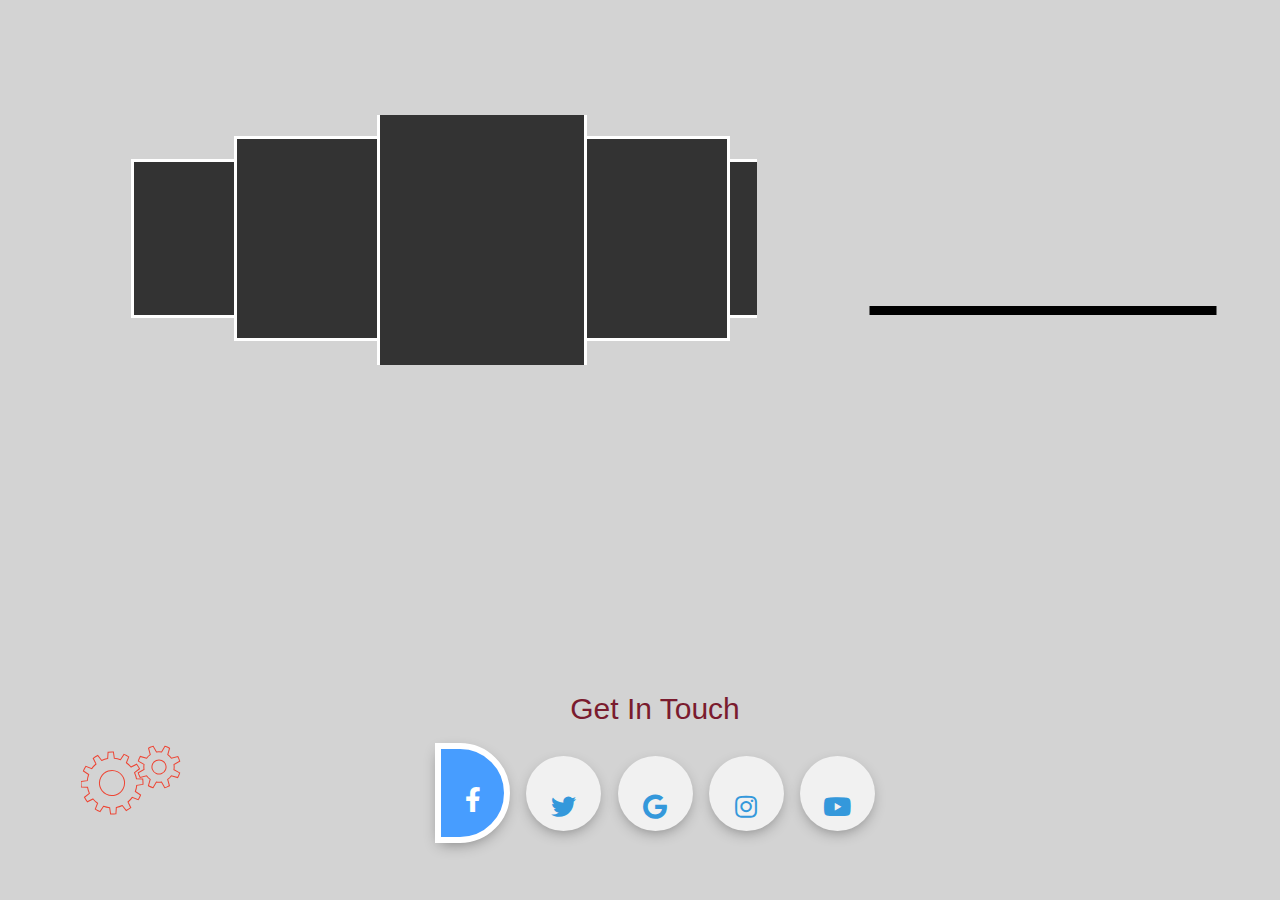
==== Index.html @ a36d9f44 "5dtc" ====
<!DOCTYPE html>
<html lang="en">

<head>
  <!-- Required meta tags -->
  <meta charset="utf-8">
  <meta http-equiv="X-UA-Compatible" content="IE=edge">
  <meta name="viewport" content="width=device-width, initial-scale=1, shrink-to-fit=no">

  <!-- Bootstrap CSS -->
  <link rel="stylesheet" href="assets/bootstrap/css/bootstrap.css">

  <!-- Custom CSS -->
  <link href="assets/style.css" rel="stylesheet" type="text/css">
  <link rel="stylesheet" href="assets/css/style.css">
  <link rel="stylesheet" href="https://www.w3schools.com/w3css/4/w3.css">

  <!-- FontAwesome CSS -->

  <link rel="stylesheet" href="https://cdnjs.cloudflare.com/ajax/libs/font-awesome/5.15.2/css/all.min.css">


  <link href="https://fonts.googleapis.com/css?family=Roboto+Condensed:300,300i,400,400i,700i" rel="stylesheet">
 

  <title>5TH Dimension Technologies</title>



</head>

<body class="container-fluid">

  <link href="https://fonts.googleapis.com/css?family=Open+Sans" rel="stylesheet">
  <div class="row no-gutters">
    <div class="col-12 col-sm-6 col-md-8">
      

      <div class="slide hi-slide">
        <div class="hi-prev "></div>
        <div class="hi-next "></div>
        <ul>
          <li></li> 
          <li></li> 
          <li></li> 
          <li></li> 
          <li></li> 
          <li></li> 
          <li></li>
          <li></li>
          <li></li>
        </ul>
      </div>
      </div>
      <div class="col-6 col-md-4"></div>
    </div>
    <div class="animated-title">
      <div class="text-top">
        <div>

          <span>SomeThing About</span>
        </div>
      </div>
      <div class="text-bottom">
        <div>5th Dimension </div>
      </div>
    </div>

    <div class="row">

    </div>
    <div class="middle">

      <div class="warning-content">

        <svg version="1.1" xmlns="http://www.w3.org/2000/svg" xmlns:xlink="http://www.w3.org/1999/xlink" x="0px" y="0px"
          width="100.001px" height="70px" viewBox="0 0 100 68">
          <g id="large">
            <g>
              <path
                d="M55.777,38.473l6.221-1.133c0.017-1.791-0.123-3.573-0.41-5.324l-6.321-0.19c-0.438-2.053-1.135-4.048-2.076-5.931
              l4.82-4.094c-0.868-1.552-1.874-3.028-3.005-4.417l-5.569,2.999c-1.385-1.54-2.98-2.921-4.771-4.099l2.124-5.954
              c-0.759-0.452-1.543-0.878-2.357-1.269c-0.811-0.39-1.625-0.732-2.449-1.046l-3.325,5.381c-2.038-0.665-4.113-1.052-6.183-1.174
              L31.34,6.002c-1.792-0.02-3.571,0.119-5.32,0.406l-0.191,6.32c-2.056,0.439-4.051,1.137-5.936,2.08l-4.097-4.82
              c-1.546,0.872-3.022,1.875-4.407,3.006l2.996,5.566c-1.54,1.384-2.925,2.985-4.104,4.778c-2.16-0.771-4.196-1.498-5.953-2.127
              c-0.449,0.765-0.875,1.544-1.265,2.354c-0.39,0.811-0.733,1.63-1.049,2.457c1.587,0.981,3.424,2.119,5.377,3.325
              c-0.662,2.037-1.049,4.117-1.172,6.186l-6.218,1.136c-0.021,1.789,0.12,3.566,0.407,5.321l6.32,0.188
              c0.442,2.06,1.143,4.057,2.082,5.937l-4.818,4.095c0.872,1.549,1.873,3.026,3.009,4.412l5.563-2.998
              c1.392,1.54,2.989,2.92,4.777,4.099l-2.121,5.954c0.756,0.446,1.538,0.871,2.348,1.258c0.813,0.394,1.633,0.739,2.462,1.05
              l3.326-5.375c2.033,0.662,4.109,1.05,6.175,1.17l1.137,6.221c1.791,0.019,3.569-0.123,5.323-0.407l0.194-6.324
              c2.053-0.438,4.045-1.136,5.927-2.079l4.093,4.817c1.55-0.865,3.026-1.87,4.414-2.999l-2.995-5.572
              c1.537-1.385,2.914-2.98,4.093-4.772l5.953,2.127c0.448-0.761,0.878-1.545,1.268-2.356c0.388-0.808,0.729-1.631,1.047-2.458
              l-5.378-3.324C55.268,42.615,55.655,40.542,55.777,38.473z M42.302,42.435c-3.002,6.243-10.495,8.872-16.737,5.866
              c-6.244-2.999-8.872-10.493-5.867-16.736c3.002-6.244,10.495-8.873,16.736-5.869C42.676,28.698,45.306,36.19,42.302,42.435z"
                fill="none" stroke="#E43" />
              <animateTransform attributeName="transform" begin="0s" dur="3s" type="rotate" from="0 31 37"
                to="360 31 37" repeatCount="indefinite" </animateTransform>
            </g>
            <g id="small">
              <path d="M93.068,19.253L99,16.31c-0.371-1.651-0.934-3.257-1.679-4.776l-6.472,1.404c-0.902-1.436-2.051-2.735-3.42-3.819
              l2.115-6.273c-0.706-0.448-1.443-0.867-2.213-1.238c-0.774-0.371-1.559-0.685-2.351-0.958l-3.584,5.567
              c-1.701-0.39-3.432-0.479-5.118-0.284L73.335,0c-1.652,0.367-3.256,0.931-4.776,1.672l1.404,6.47
              c-1.439,0.899-2.744,2.047-3.835,3.419c-2.208-0.746-4.38-1.476-6.273-2.114c-0.451,0.71-0.874,1.448-1.244,2.229
              c-0.371,0.764-0.68,1.541-0.954,2.329c1.681,1.078,3.612,2.323,5.569,3.579c-0.399,1.711-0.486,3.449-0.291,5.145
              c-2.086,1.034-4.143,2.055-5.936,2.945c0.368,1.648,0.929,3.25,1.67,4.769c1.954-0.426,4.193-0.912,6.468-1.405
              c0.906,1.449,2.06,2.758,3.442,3.853l-2.117,6.27c0.708,0.449,1.439,0.865,2.218,1.236c0.767,0.371,1.551,0.685,2.338,0.96
              c1.081-1.68,2.319-3.612,3.583-5.574c1.714,0.401,3.457,0.484,5.156,0.288L82.695,42c1.651-0.371,3.252-0.931,4.773-1.676
              c-0.425-1.952-0.912-4.194-1.404-6.473c1.439-0.902,2.744-2.057,3.835-3.436l6.273,2.11c0.444-0.7,0.856-1.43,1.225-2.197
              c0.372-0.777,0.691-1.569,0.963-2.361l-5.568-3.586C93.181,22.677,93.269,20.939,93.068,19.253z M84.365,24.062
              c-1.693,3.513-5.908,4.991-9.418,3.302c-3.513-1.689-4.99-5.906-3.301-9.419c1.688-3.513,5.906-4.991,9.417-3.302
              C84.573,16.331,86.05,20.549,84.365,24.062z" fill="none" stroke="#E43" />
              <animateTransform attributeName="transform" begin="0s" dur="2s" type="rotate" from="0 78 21"
                to="-360 78 21" repeatCount="indefinite" </animateTransform>
            </g>
        </svg>

      </div>

      <h2>Get In Touch</h2>
      <a class="btn facebook" href="#">
        <i class="fab fa-facebook-f" ></i>
      </a>
      <a class="btn twitter" href="#">
        <i class="fab fa-twitter"></i>
      </a>
      <a class="btn google" href="#">
        <i class="fab fa-google"></i>
      </a>
      <a class="btn instagram" href="#">
        <i class="fab fa-instagram"></i>
      </a>
      <a class="btn youtube" href="#">
        <i class="fab fa-youtube"></i>
      </a>

    </div>


    <script src="https://code.jquery.com/jquery-1.12.4.min.js"></script>
    <script type="text/javascript" src="./assets/js/jquery.hislide.js"></script>
    <script>
      $('.slide').hiSlide();
    </script>

</body>

</html>
---- assets/style.css ----
@import url(https://fonts.googleapis.com/css?family=Roboto:400,100,300,500,700);

@import url('https://fonts.googleapis.com/css?family=Roboto:700');
body{
  background-color:lightgrey;
}
.slide {
   
    display: flex;
    justify-content: space-around;
    align-items: center;
    flex-wrap: unset;
    height: 70vh;
    font-family: "Open Sans";
    overflow:auto;
   
  }

  .col-6 col-md-4{
    background-color: lightsteelblue;
  }

  h1{
    font-weight:100;
    font-size:20pt;
    color:#E43;
  }
  
  p{font-weight:200;}

  .warning-content {
    position:absolute;
    margin-top:5%;
    width:13%;
    height:100px;
    text-align:end;
    margin-right:170%;
    
    
  }

  h2{
    color: rgb(122, 27, 46) ; 
    font-family:sans-serif;
    font-weight: bolder;
  }
  .middle {
    position: absolute;
    top: 85%;
    transform: translateY(-50%);
    width: 100%;
    text-align: center;
  }
 
  
  .btn {
    display: inline-block;
    width: 75px;
    height: 75px;
    background-color: #f1f1f1;
    margin: 6px;
    border-radius: 50%;
    box-shadow: 0 5px 15px -5px #00000070;
    color: #3498db;
    overflow: hidden;
    position: relative;
  }
  
  .btn i {
    line-height: 90px;
    font-size: 25px;
    transition: 0.2 linear;
    border-radius: 50%;
    
  }
  .btn:hover i {
    transform: scale(1.3);
    color: #f1f1f1;
  }
  .btn::before{
  content: "";
  position: absolute;
  width: 120%;
  height: 120%;
  background-color: #3498db;
  transform: rotate(45deg);
  left: -110%;
  top: 90%;
  }
  .btn:hover::before{
    animation: aaa 0.7s 1;
    top: -10%;
    left: -10%;
  }
  .youtube:hover::before{
    background: red;
  }
  .facebook:hover::before{
    background: #3b5999;
  }
  .instagram:hover::before{
    background: #e4405f;
  }
  .google:hover::before {
    background: #dd4b39;
  }
  
  @keyframes aaa {
    0%{
      left: -110%;
      top: 90%;
    }
    50%{
      left: 10%;
      top: -30%
    }
    100%{
      top: -10%;
      left: -10%;
    }
  }

  

  /* <------------------text css--------------------------> */


  .main-heading-wrapper {
    position: relative;
    margin-top: 76px;
    margin-bottom: 76px;
  }


 
@keyframes showTopText {
  0% { transform: translate3d(0, 100%, 0); }
  40%, 60% { transform: translate3d(0, 50%, 0); }
  100% { transform: translate3d(0, 0, 0); }
}
@keyframes showBottomText {
  0% { transform: translate3d(0, -100%, 0); }
  100% { transform: translate3d(0, 0, 0); }
}
.animated-title {
  color: #222;
  font-family: Roboto, Arial, sans-serif;
  height: 50vmin;
  left: 95%;
  position: absolute;
  top: 35%;
  transform: translate(-50%, -50%);
  width: 77vmin;
  
  
}
.animated-title > div {
  height: 50%;
  overflow: hidden;
  position: absolute;
  width: 50%;
  font-size:1px;
}
.animated-title > div div {
  font-size: 8vmin;
  padding: 1vmin 0;
  position: absolute;
}
.animated-title > div div span {
  display: block;
}
.animated-title > div.text-top {
  border-bottom: 1vmin solid #000;
  top: 0;
}
.animated-title > div.text-top div {
  animation: showTopText 1s;
  animation-delay: 0.5s;
  animation-fill-mode: forwards;
  bottom: 0;
  transform: translate(0, 100%);
}
.animated-title > div.text-top div span:first-child {
  color: #767676;
}
.animated-title > div.text-bottom {
  bottom: 0;
}
.animated-title > div.text-bottom div {
  animation: showBottomText 0.5s;
  animation-delay: 1.75s;
  animation-fill-mode: forwards;
  top: 0;
  transform: translate(0, -100%);
}

/* <------------------------------------card css---------------------------> */


.hi-slide {
  position: relative;
  width: 650px;
  height: 250px;
  margin: 115px auto 0;
  overflow: hidden;
}

.hi-slide .hi-next,
.hi-slide .hi-prev {
  position: absolute;
  top: 50%;
  width: 40px;
  height: 40px;
  margin-top: -20px;
  border-radius: 50px;
  line-height: 40px;
  text-align: center;
  cursor: pointer;
  background-color: #fff;
  color: black;
  transition: all 0.6s;
  font-size: 20px;
  font-weight: bold;
}

.hi-slide .hi-next:hover,
.hi-slide .hi-prev:hover {
  opacity: 1;
  background-color: #fff;
}

.hi-slide .hi-prev {
  left: -60px;
}

.hi-slide .hi-prev::before {
  content: '<';
}

.hi-slide .hi-next {
  right: -60px;
}

.hi-slide .hi-next::before {
  content: '>';
}

.hi-slide>ul {
  list-style: none;
  position: relative;
  width: 700px;
  height: 292px;
  margin: 0;
  padding: 0;
}


.hi-slide>ul>li {
  overflow: hidden;
  position: absolute;
  z-index: 0;
  left: 377px;
  top: 146px;
  width: 0;
  height: 0;
  margin: 0;
  padding: 0;
  border: 3px solid #fff;
  background-color: #333;
  cursor: pointer;
}

.hi-slide>ul>li>img {
  width: 100%;
  height: 100%;
  background-position: center;
}
---- assets/css/style.css ----
@charset "utf-8";
@import url('https://fonts.googleapis.com/css?family=Source+Sans+Pro');

*{
	margin: 0px;
	padding: 0px;
}
@font-face{
	font-family: "cavir";
	src: url("../fonts/CaviarDreams.ttf");
}
@font-face{
	font-family: "baloo";
	src: url("../fonts/BalooTammudu-Regular.ttf");
}
@font-face{
	font-family: "balooda";
	src: url("../fonts/BalooDa-Regular.ttf");
}
@font-face{
	font-family: "joyce";
	src: url("../fonts/Joyce-Regular.ttf");
}
/*  button animation */
.blob {
	
	border-radius: 50%;
	box-shadow: 0 0 0 0 rgb(245, 243, 243);
	
	height: 20px;
	width: 20px;
	transform: scale(1);
	animation: pulse-black 2s infinite;
  }
  
  @keyframes pulse-black {
	0% {
	  transform: scale(0.95);
	  box-shadow: 0 0 0 0 rgba(243, 241, 241, 0.7);
	}
	
	70% {
	  transform: scale(1);
	  box-shadow: 0 0 0 10px rgba(0, 0, 0, 0);
	}
	
	100% {
	  transform: scale(0.95);
	  box-shadow: 0 0 0 0 rgba(0, 0, 0, 0);
	}
  }
  
  .blob.white {
	background: none;
	box-shadow: 0 0 0 0 rgba(255, 255, 255, 1);
	animation: pulse-white 2s infinite;
  }
  
  @keyframes pulse-white {
	0% {
	  transform: scale(0.95);
	  box-shadow: 0 0 0 0 rgba(255, 255, 255, 0.7);
	}
	
	70% {
	  transform: scale(1);
	  box-shadow: 0 0 0 10px rgba(255, 255, 255, 0);
	}
	
	100% {
	  transform: scale(0.95);
	  box-shadow: 0 0 0 0 rgba(255, 255, 255, 0);
	}
  }
/*
  #myvideo{
	position: relative;
	
	width: 100%;
	object-fit: contain;
	background-position: center;
	background-repeat: no-repeat;
	background-size: cover;
}

.video_page {
	position: absolute;
	top: 0px;
	right: 0px;
	height: 30%;
}
*/

/*outside*/


.video-container {
	position: absolute;
	top: 0;
	bottom: 0;
	width: 100%;
	height: 100%; 
	overflow: hidden;
  }
  .video-container video {
	/* Make video to at least 100% wide and tall */
	min-width: 100%; 
	min-height: 100%; 
  
	/* Setting width & height to auto prevents the browser from stretching or squishing the video */
	width: auto;
	height: auto;
  
	/* Center the video */
	position: absolute;
	top: 50%;
	left: 50%;
	transform: translate(-50%,-50%);
  }





  
body, html {
	height: 100%;
	margin: 0;
  }
  .mbl_icon{
	  display: none;
  }
  .bg {
	/* The image used */
	background-image: url("../images/background/index_bg.png");
  
	height: 100%; 
	position: relative;
	background-position: center;
	background-repeat: no-repeat;
	background-size: cover;
  }
 /*bottom */
 .hide_expand{
	width: 440px;
	height: 25px;
	background-color: #FAFAFA;
	border-radius: 12px;
	position: fixed;
	bottom: 0;
	top: 97%;
	left: 50%;
	/*margin-top: -0;*/ /* Negative half of height. */
	margin-left: -220px; /* Negative half of width. */
}
.bottm_txt:hover{
	text-decoration: none;
}
a:hover{
	text-decoration: none;
}
.hide_expand h5{
	text-align: center;
	text-transform: capitalize;
	color: #707070;
	font-size: 12px;
	padding-top: 6px;
}

.hide_expand a h5{
	text-align: center;
	text-transform: capitalize;
	color: #707070;
	font-size: 12px;
	padding-top: 6px;
	text-decoration: none;
}

.hide_expand a:hover h5{
	text-align: center;
	text-transform: capitalize;
	color: #707070;
	font-size: 12px;
	padding-top: 6px;
	text-decoration: none !important;
}

.box_bottom{
	width: 100%;
	height: 65px;
	
	background: #479DFF;
	border-top:3px solid #FAFAFA;
	position: fixed;
	bottom: 0;
	background-repeat: no-repeat;
	
}


.bottom h4{
	color: #FAFAFA;
	font-size: 14px;
	font-family: Segoe UI;
	margin: 10px 0;
	font-weight: bold;
	
}
.bottm_txt{
	color: #FAFAFA;
	font-size: 14px;
	font-family: Segoe UI;
	margin: 10px 0;
	font-weight: bold;
}

.bottom h5{
	color: #FAFAFA;
	font-size: 18px;
	margin: 10px 10px;
}

.bottom i{
	color: #FAFAFA;
	font-size: 18px;
	margin: 10px 0;
	padding: 0 18px;
}
.img-fluid1{
	width:100%;
	
	
}
.img-fluid{
	margin-top: 100px;
}
.tp_5_sub{
	cursor: pointer;
}
.topic_5_suces{
	margin-top: 100px;
}


#main {
	width: 300px;
	height: 300px;
  
	display: flex-column;
  }
  #main2 {
	width: 300px;
	height: 300px;
	  
	display: flex-column;
  }
  #main div {
	-ms-flex: 1;  /* IE 10 */  
	flex: 1;
  }

.index_btn {
	width: 100px;
	height: 100px;
	top:100px;
	object-fit: contain;
}
.index_btn img {
	width: 100px;
	height: 100px;
	object-fit: contain;
	position: fixed;
	
	bottom: 15px;
	/* top: 87%; */
	left: 50%;
	margin-left: -50px; /* Negative half of width. */
}

 /*left side icosn */

 .left_imgs_top{
	 width: 330px;
	 
	
 }
 .lights_top{
	 margin-top: 20px;
 }
 .btm_chr_tp{
	 margin-top: 20px;
 }
 .tpc_6_1{
	 margin-top: 30px;
 }
 .left_img{
	 width: 100%;
	 
	 margin-top: 30px;
	 margin-left: -10px;
	 object-fit: cover;
	 position: relative;
 }
 .sub_text{
	 position: absolute;
	 top: 50px;
	 left: 10px;
	 color: white;
	 font-size: 12px;
 }
 .sub_text2{
	 position: absolute;
	 top: 170px;
	 left: 10px;
	 color: white;
	 font-size: 12px;
 }
 .sub_text3{
	position: absolute;
	top: 285px;
	left: 10px;
	color: white;
	font-size: 12px;
}
 .sub_text4{
	position: absolute;
	top: 400px;
	left: 10px;
	color: white;
	font-size: 12px;
}
 .youtube_icon{
	 position: absolute;
	 top: 50px;
	 left: 250px;
	 width: 50px;
 }
 .youtube_icon2{
	 position: absolute;
	 top: 285px;
	 left: 250px;
	 width: 50px;
 }
 .click_txt_7{
	font-family: balooda !important;
 }
 .book{
	 position: absolute;
	 top: 405px;
	 left: 210px;
	 width: 50px;
 }
 .boy{
	 position: absolute;
	 top: 405px;
	 left: 255px;
	 width: 50px;
 }
 .right_imgs_top{
	 width: 330px;
 }

 .right_side{
	
	
	width: 100%;
	 
	 margin-top: 0px;
	 margin-right: -10px;
	 object-fit: cover;
	 position: relative;
	
	
 }

 
 .row{
	 margin-left: 0px;
	 margin-right: 0px;
 }
 .icon_img{
	 width: 100%;
	 height: 650px;
	 object-fit: cover;
 }
 .padding_error{
	 padding-left: 0px;
	 padding-right: 0px;
 }
 .lefts_side{
	 width: 100%;
	 height: 00px;
 }
 .box_img{
	 position: absolute;
 }
 
 .bg_2{
	background-image: url("../images/background/2_bg.png");
  
	height: 100%; 
	position: relative;
	background-position: center;
	background-repeat: no-repeat;
	background-size: cover;
 }
 .bold{
	 font-weight: bold;
 }

 .text_icon{
	 position: absolute;
	 top: 100px;
	 left: 60px;
	 font-size: 14px;
	 color: #3C4455;
	 font-family:cavir ;
	 font-weight: normal;
	
 }
 .icon_bold{
	 font-weight: bold;
	 font-family: cavir;
 }
 .sub_text_c_1{
	position: absolute;
	bottom: 0px;
	left: 0px;
	padding: 0px 30px 30px 60px ;
	color: white;
	font-size: 11px;
 }
 .sub_text_c_11{
	position: absolute;
	bottom: 0px;
	left: 0px;
	padding: 0px 30px 30px 40px ;
	color: white;
	font-size: 11px;
 }
 .sub_text_c{
	position: absolute;
	bottom: 0px;
	left: 0px;
	padding: 0px 30px 20px 30px ;
	color: white;
	font-size: 11px;
 }
 .box2{
	width: 200px;
   margin-left:100px;
   
}
.text_icon_2{
	position: absolute;
	 top: 100px;
	 left: 35px;
	 font-size: 14px;
	 color: #3C4455;
	 font-family: cavir;
}
.video_page{
	background-image: url("../images/background/bg_blue.png");
  
	height: 100%; 
	position: relative;
	background-position: center;
	background-repeat: no-repeat;
	background-size: cover;
}

.moon{
	color: white;
	font-size: 14px;
}
.right_side_icon{
	width: 50px;
	cursor: pointer;
}
.tv{
	width: 450px;
	position: relative;
}
.youtube_tv_1{
	position: absolute;
	top: 0px;
	left: 34%;
}
.youtube_tv{
	position: absolute;
	top: 0px;
	left: 30%;
}

.video_size:focus{
	border: none;
	outline: none;
	
	
}
.semi {
    font-weight: 400;
}
/* 
.blink {
	animation: blink-animation 1s steps(5, start) infinite;
	-webkit-animation: blink-animation 1s steps(5, start) infinite;
  }
  @keyframes blink-animation {
	to {
	  visibility: hidden;
	}
  }
  @-webkit-keyframes blink-animation {
	to {
	  visibility: hidden;
	}
  }

*/

.suces_childrn_bg_top{
	margin-left: 125px;
	margin-top: -20px;
	position: relative;
}

.suces_6_1{
	position: absolute;
	top: 70px;
	left: 360px;
}



  .tooltip {
	position: relative;
	display: inline-block;
	
  }
  
  .tooltip .tooltiptext {
	visibility: hidden;
	width: 120px;
	background-color: black;
	color: #fff;
	text-align: center;
	border-radius: 6px;
	padding: 5px 0;
  
	/* Position the tooltip */
	position: absolute;
	z-index: 1;
  }
  
  .tooltip:hover .tooltiptext {
	visibility: visible;
  }


  .icons{
	
	  position: fixed;
	  top: 20%;
	  left: -10px;
	  width: 350px;
	  display: flex;
	  flex-direction: column;
  }
  .icons a{
	  text-decoration: none;
	  
	  padding: 10px;
	  font-size: 12px;
	  font-family: Oswald;
	 margin: 2px;

	 
  }
  .icons a img{
	  
	  width: 60px;
	  height: 60px;
	  text-align: right;
	  transition: all 0.5s;
  }

  
  .inside_img_left{
	  text-align: right;
  }
  .facebook{
	  background-color: #479DFF;
	  border-radius: 0px 50px 50px 0px;
	  border: 6px solid white;
	  color: white;
	  height: 100px;
	  line-height: 1.1;

  }
  .font_all{
	font-family: Segoe UI ;
  }

  .icons_right{
	position: fixed;
	top: 20%;
	right: -10px;
	width: 350px;
	display: flex;
	flex-direction: column;
  }

  .icons_right a img{
	  
	width: 60px;
	height: 60px;
	text-align: left;
	transition: all 0.5s;
}
.icons_right a{
	text-decoration: none;
	
	padding: 10px;
	font-size: 12px;
	font-family: Oswald;
   margin: 2px;

   
}

.facebook_r{
	background-color: #479DFF;
	border-radius:  50px 0px  0px 50px;
	border: 6px solid white;
	color: white;
	height: 100px;
	line-height: 1.1;

}
.tpc_3_tv_vdo{
	margin-top: 30px;
}
.tpc_3_tv_vdo:focus{
	border: none;
	outline: none;
}

/* familuy page  */
.why_top{
	margin-top: 20px;
}
.family_top_text{
	color: #13375B;
	font-family: Segoe UI semibold!important;
	font-size: 20px;
}
	
.box_bg{
	
	height: 100px;
	background-color: white;
	-moz-box-shadow:    3px 3px 5px 6px #ccc;
	-webkit-box-shadow: 3px 3px 5px 6px #ccc;
	box-shadow:         3px 3px 5px 3px #ccc;
	margin: 20px 10px;
}
.tree{
	width: 100%;
	padding: 20px;
	
}
.productivity{
	font-family: segoe UI;
	font-size: 13px;
	color: #13375B;
	padding: 10px;
}
.right_side_family{
	width: 100%;
	height: 500px;
	padding-left: 70px;
	
}

.family_bg{
	background-image: url("../images/background/family.png");
  
	height: 100%; 
	position: relative;
	background-position: center;
	background-repeat: no-repeat;
	background-size: cover;
}
.qustion_ans_video{
	background-image: url("../images/background/3_1_bg.png");
  
	height: 100%; 
	position: relative;
	background-position: center;
	background-repeat: no-repeat;
	background-size: cover;
}
.rotate_box{
	position: relative;
	width: 200px;
	height: 200px;
}
.rotate_img{
	width: 280px;
	height: 280px;
	margin: 30px 5px 5px 30px;
}
.rotate_text{
	position: absolute;
	top: 100px;
	left: 100px;
	font-family: Segoe UI;
	font-weight: bold;
	color: #13375B;
	padding-right: 150px;
	font-size: 20px;
	transform: rotate(-20deg);
}
.ntxt_btn{
	width: 120px !important;
	height: 120px !important;
	margin-left: 250px;
	cursor: pointer;
}
.game{
	background-image: url("../images/background/game.png");
  
	height: 100%; 
	position: relative;
	background-position: center;
	background-repeat: no-repeat;
	background-size: cover;
}
.game_bg{
	width: 350px;
	height: 350px;
	
	
	object-fit: contain;
	position: relative;
}
.why_r_u{
	position: absolute;
	bottom: 30%;
	left:41%;
	font-family: joyce;
	color: white;
	font-size: 30px;
}
.write{
	position: absolute;
	bottom: -50px;
	left:46%;
}
.write_box{
	width: 120px;
	height: 120px;
	
	object-fit: contain;

}
.sucess_gif_3_4{
	margin-top: 60px !important;
}
.qustns_page{
	
	font-family: Segoe UI semibold;
	color: white;
	font-size: 12px;
}
.thre_quitns_top{
	position: absolute;
	top: 25%;
	left: 41%;
}
.thre_quitns_top2{
	position: absolute;
	top: 31%;
	left: 41%;
}
.thre_quitns_top3{
	position: absolute;
	top: 37%;
	left: 41%;
}
.thre_quitns_top4{
	position: absolute;
	top: 43%;
	left: 41%;
}
.input_entry_thre{
	position: absolute;
	top: 50%;
	left: 41%;
}
.child{
	font-size: 14px;
	font-family: Segoe UI;
	font-weight: bold;
}
.input_game_ans{
	border: none;
	margin-left: 18%;
	width: 200px;
	height: 35px;
	border-radius: 2%;
	font-size: 14px;
	font-family: Segoe UI;
	
}
.input_game_ans:focus{
	border: none;
	outline: none;
}
.tele_img{
	box-shadow: 0 8px 6px -6px black;
}
.mail_box_gif_btm{
	margin-right: 100px;
}
.why_page{
	background-image: url("../images/background/topice_4_bg.png");
  
	/* height: 100%;  */
	position: relative;
	background-position: center;
	background-repeat: no-repeat;
	background-size: cover;
}
.hand_bg{
	background-image: url("../images/background/hand.png");
	
	background-position: center;
	background-repeat: no-repeat;
	background-size: contain;
	width: 100%;
	height: 540px;
	
}
.top_box_why{
	position: relative;
	/* height: 400px; */
}
.white_box_why{
	position: absolute;
bottom: -160px;
left: 0px;
	background-color: white;
	-moz-box-shadow:    3px 3px 5px 6px rgb(39, 39, 39);
	-webkit-box-shadow: 3px 3px 5px 6px  rgb(39, 39, 39);
	box-shadow:         1px 1px 5px 2px  rgb(39, 39, 39);
	width: 100%;
	height: 130px;
	margin-left: 20px;

}
.family_why_bg{
	margin-left: 40%;
	margin-top: -20%;
}
.why_text{
	font-size: 12px;
	color: #E74B3C;
	padding-top: 10px;
	font-family: Segoe UI;
	font-style: italic;
}
.rectle_box_bg{
	width: 45%;
	position: relative;
}
.input_rect_bx{
	position: absolute;
	top: 7%;
	left: 38%;
	width: 30%;
}
.why_input{
	outline: none !important;
	margin-left: 40%;
	margin-top: 12%;
	font-size: 12px;
	width: 100%;
}
input{
	
	border: none !important;
}
.input_rect_bx2{
	position: absolute;
	top: 40%;
	left: 38%;
	width: 30%;
}
.input_rect_bx3{
	position: absolute;
	top: 74%;
	left: 38%;
	width: 30%;
}
.add_btn_why{
	position: absolute;
	top: 180px;
	left: 60%;
	cursor: pointer;
	
}
.right_side_rectngle{
	width: 36%;
	margin-top: 70px;
	margin-left: 28.5%;
}
.inside_rectgle{
	background-image: url("../images/background/rectngle_box2.png");
	background-position: center;
	background-repeat: no-repeat;
	background-size: cover;
	object-fit: contain;
	height: 50px;
	width: 100%;
}
.add_4{
	margin-right: -20px;
}
.buld_on{
	margin-top: 12%;
}
.telegram{
	background-image: url("../images/background/topice_5.png");
	
	 height: 100%; 
	position: relative;
	
	background-repeat: no-repeat;
	background-size: cover;
}
.gif_tele{
	position: absolute;
	bottom: -100px;
	right: 100px;
}
.tele_submit{
	width: 120px;
	height: 120px;
	object-fit: contain;
}
.input_tele_bg{
	position: relative;
}
.input_txt_tele{
	position: absolute;
	top: 18%;
	left: 10%;
	
	font-size: 12px;
}
.input_text_inside{
	width: 75%;
	height: 10px;
	
}
.input_text_inside:focus{
	border: none;
	outline: none;
}
.input_txt_tele2, .input_txt_tele3, .input_txt_tele4, .input_txt_tele5,.input_txt_tele6 {
	position: absolute;
	top: 28%;
	left: 10%;
	
	font-size: 12px;
}
.input_txt_tele3{
	top: 33.5% !important;
}
.input_txt_tele4{
	top: 43%;
}
.input_txt_tele5{
	top: 53%;
}
.input_txt_tele6{
	top: 63%;
}
.right_rect_bg{
	position: relative;
	
}
.right_rect_text{
	position: absolute;
	top: 35px;
	left: 60px;
	width: 50%;
	font-size: 12px;
}
.childrn_qunts{
	/*  background-image: url("../images/background/childrns_qunts.png");*/
	background-color: #FFE357;
  
	height: 100%; 
	position: relative;
	background-position: center;
	background-repeat: no-repeat;
	background-size: cover;
}

input[type=text]:disabled {
	background: none;
  }
  .yellow_bg{
	width: 80%;
	margin: 50px 0px 0px 40px;
  }
  .top_img_bg_childrn{
	  position: relative;
  }
  .secnd_input_bg{
	  position: relative;
  }
  .input_txt_out{
	  position: absolute;
	  top: 0px;
	  left: 0px;
  }
  .back_img_white{
	background-image: url("../images/background/white_bg_input.png");
	background-position: center;
	background-repeat: no-repeat;
	background-size: cover;
	object-fit: contain;
	height: 50px;
  }
  .childrn_brd_bg{
	  position: relative;
  }
  .white_bg_dumy{
	  position: absolute;
	  top: -20px;
	  left:30px;
  }
  .white_bg_dumy2{
	  position: absolute;
	  top: 0px;
	  left: 30px;
  }
  .inside_white_bg{
	  margin-left: 10%;
	  margin-top: 5px;
  }
  .inside_white_bg2{
	  margin-left: 21.2%;
	  margin-top: 5%;
	  position: relative;
  }
  .inside_input_bg{
	  position: absolute;
	  top: 48px;
	  left: 32%;
	  width: 350px;
  }
  .inside_input_txt{
	  width: 100%;
	  font-size: 12px;
	  padding: 5px;
  }
  .white_bg_dummy3{
	position: absolute;
	top: 65px;
	left: 30px;
}
.inside_white_bg3{
	margin-left: 21.2%;
	margin-top: 7%;
	position: relative;
}


.white_bg_dummy4{
	position: absolute;
	top: 115px;
	left: 30px;
}

.white_bg_dummy5{
	position: absolute;
	top: 165px;
	left: 30px;
}
.white_bg_dummy6{
	position: absolute;
	top: 215px;
	left: 30px;
}
.white_bg_dummy7{
	position: absolute;
	top: 265px;
	left: 30px;
}
.white_bg_dummy8{
	position: absolute;
	top: 300px;
	left: 30px;
}
.inside_input_txt:focus{
	border: none;
	outline: none;
}
.bg_chil{
	background-image: url("../images/background/childrn_brd.png");
	background-position: center;
	background-repeat: no-repeat;
	background-size: contain;
	

	/* height: 500px; */
	
}
@media (min-width:1365px){
	.bg_chil{
		background-image: url("../images/background/childrn_brd.png");
		background-position: center;
		background-repeat: no-repeat;
		background-size: contain;
	
		
		width: 900px !important;
		
	}
}
.white_clr_inpt{
	background-color: white;
	width: 60% !important; 
	height: 30px;
	margin-left: 30px;
	margin-top: 5px;
	font-size: 12px;
	cursor: pointer;
	padding-top: 4px;
}
.white_clr_inpt::after{
	background-color: red;
}
.input_brdr{
	border: none;
	outline: none;
	font-family: Segoe UI;
}
.blink{
	animation: blink 3s linear infinite;
	
}
@keyframes blink{
	0% {opacity: 0;}
	50% {opacity: .5;}
	100% {opacity: 1;}
}




  .topic_7{
	  background-color: #FFFFFF;
	  position: relative;
  }
  #myAnimation {
	
	cursor: pointer;
	bottom:0px;
	position: absolute;
	
  }
  #myAnimation2 {
	width: 100%;
	cursor: pointer;
	bottom:100px;
	position: absolute;
	
  }
  #myAnimation_c {
	width: 100%;
	cursor: pointer;
	bottom:0px;
	position: absolute;
	
  }
  #myAnimation4 {
	width: 50%;
	cursor: pointer;
	bottom:150px;
	position: absolute;
	
  }
  #myAnimation5 {
	width: 100%;
	cursor: pointer;
	bottom:200px;
	position: absolute;
	
  }
  .circle_bg{
	  position: relative;
  }
  .circle_text{
	  position: absolute;
	  bottom: 100px;
	  left: 70px;
	  font-size: 12px;
	  width: 100px;
	  color: #00FFD4;
	  font-family: baloo;
	  font-weight: normal;
  }
  .circle_btns{
	  position: absolute;
	  bottom: 50px;
	  left: 70px;;

  }
  .out_cirlce{
	  margin:0px 2px ;
  }
  .circle{
			width: 65px;
		height: 65px;
		background-color: #DCDADA;
		border: #707070;
		margin: 10% auto;
		border-radius: 50%;
		position: relative;
  }
.content_pre{
	position: absolute;
	width: inherit;
	height: auto;
	font-family: baloo;
	top: 50%;
	transform: translateY(-50%);
	text-align: center;
	font-size: 12px;
	color: #702F9A;
}
.submit_row{
	position: absolute;
	bottom: 20px;
	left: 0px;
}
.kite_blank_1{
	position: relative;
	z-index: 0;
	
}
.dummy_txt_1{
	position: absolute;
	top: 132px;
	left: 62px;
	font-size: 12px;
	width: 80px;
	z-index: 10;
}
#kite_demo{
	color: black;
	position: absolute;
	top: 132px;
	width: 80px;
	left: 62px;
	font-size: 10px;
	font-family: Arial;
}
.kite_blank_2{
	position: relative;
	
}
.dummy_txt_2{
	position: absolute;
	top: 60px;
	left: 104px;
	font-size: 12px;
	width: 80px;
	z-index: 10;
}
#kite_demo2{
	color: black;
	position: absolute;
	top: 60px;
	width: 80px;
	left: 104px;
	font-size: 10px;
	font-family: Arial;
}
.kite_blank_3{
	position: relative;
	
}
.dummy_txt_3{
	position: absolute;
	top: 26px;
	left: 72px;
	font-size: 12px;
	width: 80px;
	z-index: 10;
}
#kite_demo3{
	color: black;
	position: absolute;
	top: 26px;
	width: 76px;
	left: 72px;
	font-size: 10px;
	font-family: Arial;
}
.kite_blank_4{
	position: relative;
	
}
.dummy_txt_4{
	position: absolute;
	top: 170px;
	left: 107px;
	font-size: 12px;
	width: 80px;
	z-index: 10;
}
#kite_demo4{
	color: black;
	position: absolute;
	top: 170px;
	width: 80px;
	left: 107px;
	font-size: 10px;
	font-family: Arial;
}
.kite_blank_5{
	position: relative;
	
}
.dummy_txt_5{
	position: absolute;
	top: 41px;
	left: 90px;
	font-size: 12px;
	width: 80px;
	z-index: 10;
}
#kite_demo5{
	color: black;
	position: absolute;
	top: 41px;
	width: 76px;
	left: 90px;
	font-size: 10px;
	font-family: Arial;
}
/* popup exit */
.popUpMain {
	position: fixed;
	width: 100%;
	height: 100%;
	background: rgb(0, 0, 0, 0.8);
	z-index: 1001;
}
.pop_img_s {
	width: 50%;
	height: 50%;
	margin-left: 25%;
	margin-top: 10%;
	position: relative;
}
.exit_txt{
	position: absolute;
	top: 25%;
	left: 45%;
}
.exit_txt2{
	position: absolute;
	top: 40%;
	left: 28%;
}
.liking{
	color: white;
	font-family: Segoe UI;
	font-size: 20px;
	font-style: italic;
}
.index_img{
	cursor: pointer;
	margin: 5px;
	
}
.img_next{
	cursor: pointer;
	margin: 5px;
	margin-left: 10px;
}
.next_btn {
	position: absolute;
	top: 56%;
	left: 45%;
}
.index_btn {
	position: absolute;
	top: 65%;
	left: 45%;
	width: 10%;
	height: 9%;
}
.topi_4_suces{
	margin-top: 80px;
	margin-right: 50px;
}

.topic_6_suces{
	margin-top: 50px;
	margin-left: 200px;
}
.suces_bg_chil{
	
}

.top_8{
	background-image: url("../images/background/blue_bg_title.png");
	
	height: 100%; 
	position: relative;
	background-position: center;
	background-repeat: no-repeat;
	background-size: cover;
}
.p1_txt{
	color: white;
	font-size: 18px;
}
.font_lina{
	font-family: Mistral;
	font-size: 26px;
}
.p1_txt2{
	font-size: 14px;
	color: white;
}
.top_add{
	position: relative;
}
.top_add_box{
	position: absolute;
	top: 0px;
	right: 0px;
}
.center_logo_bg{
	background-color: #FFF8AF;
	width: 200px;
	height: 50px;
	border-radius: 0px 0px 30px 30px;
}
.values_all{
	border-radius: 50%;
	background-color: white;
	padding: 5px;
}
.circle2{
	width: 30px;
	height: 30px;
	background-color:white;
	margin: 10% auto;
		border-radius: 50%;
		position: relative;
		margin-top: 8px;
}
.content_pre2{
	position: absolute;
	width: inherit;
	height: auto;
	font-family: Segoe UI;
	top: 50%;
	transform: translateY(-50%);
	text-align: center;
	font-size: 12px;
	color: #30347D;
	font-weight: 600;
}
.right_quts_bg{
	background-color: #FFF8AF;
	width: 100%;
	height: 365px;
	margin-top: 10px;
	
}
.segmnt_txt{
	position: absolute;
	top: 20px;
	left: 40%;
	font-family: Segoe UI;
	color: white;
}
.brain{
	color: #30347D;
	font-weight: 700;
	font-size: 22px;
}
.valu_bg{
	position: relative;
}
.vale_txt{
	position: absolute;
	top: 40px;
	left: 30%;
	color: #FAFAFA;
	font-size: 12px;
}
.top_btm{
	margin: 5px 0px;
}
.m-30{
	margin-left: 30px;
}
.m-t-30{
	margin-top: 30px;
}
.bg_blue{
	background-color: #6101F0;
	width: 200px;
	height: 100px;
	border-radius: 30px;
}
.icons_bg{
	background-color: #6101F0;
	height: 45px;
	margin-top: 15px;
	border-radius: 30px;
}
.video_size{
	width: 33%;
	height: 250px;
}
.ply_puse_btns{
	cursor: pointer;
}
.next_cursor{
	cursor: pointer;
}
.submit_quiz{
	background-color: white;
	box-shadow: 2px 2px 5px black;
	font-size: 16px;
	padding: 5px;
	border-radius: 30px;
}
.lets_go_next_quiz{
	position: relative;
}
.lets_go_next_txt{
	position: absolute;
	top: 30px;
	left: 43%;
	font-size: 11px;
	font-family: Poppins;
}
.family_sucess_quz{
	margin-top: -20px;
	margin-left: 40px;
}
.sucess_bg_quiz{
	position: relative;
}
.sucess_text_left{
	position: absolute;
	top: 45px;
	left: 70%;
	color: #30347D;
	font-size: 12px;
}
.sucess_bg2_quiz{
	position: relative;
}
.sucess_text2_left{
	position: absolute;
	top: 45px;
	left: 7%;
	color: #30347D;
	font-size: 12px;
}
.numbers_bg{
	position: relative;
}
.numbers_top{
	position: absolute;
	top: 10px;
	left: 15px;
}
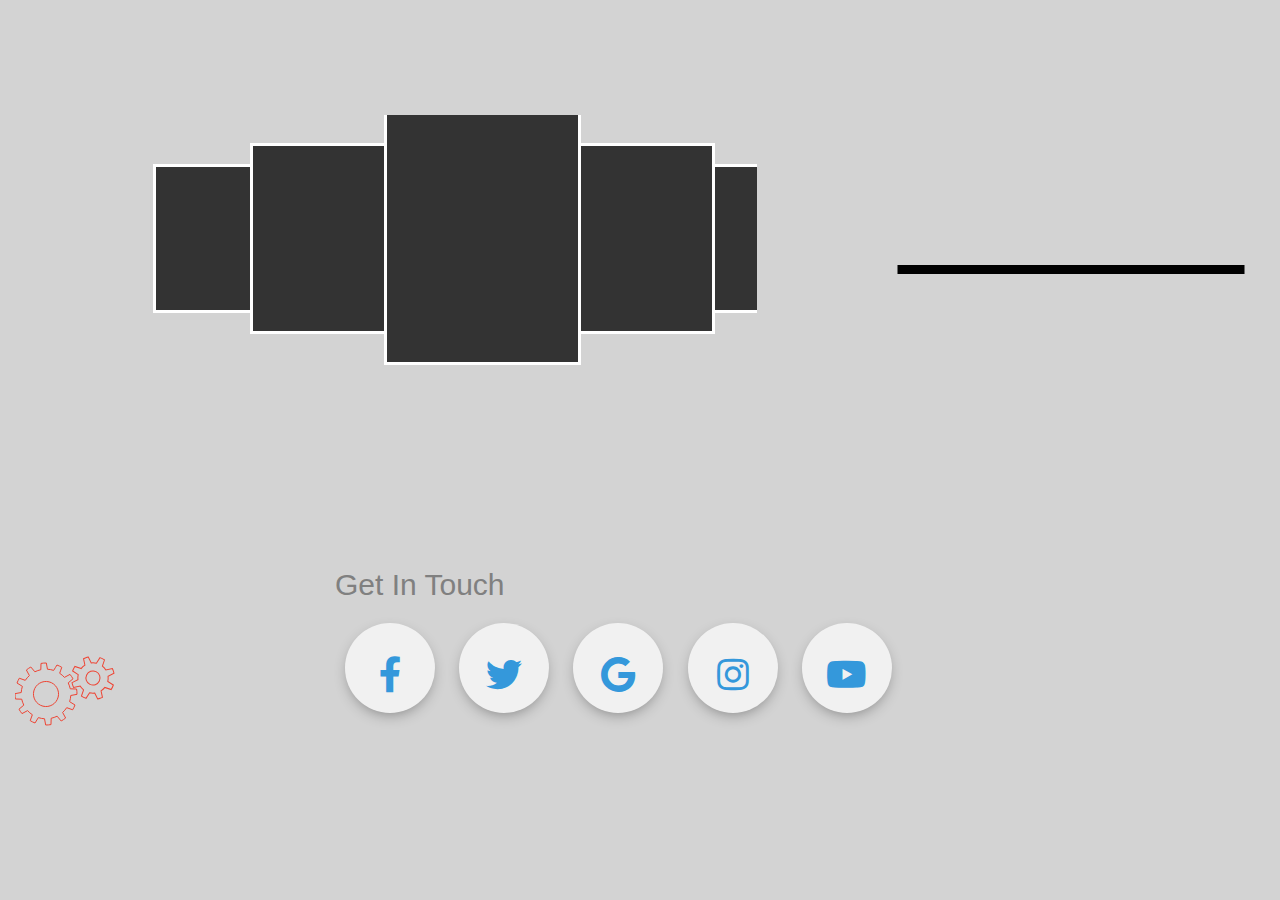
==== commit 2e19c3af: "Changes in HTML and Removed CSS Link" ====
--- a/Index.html
+++ b/Index.html
@@ -1,147 +1,124 @@
 <!DOCTYPE html>
 <html lang="en">
-
-<head>
-  <!-- Required meta tags -->
-  <meta charset="utf-8">
-  <meta http-equiv="X-UA-Compatible" content="IE=edge">
-  <meta name="viewport" content="width=device-width, initial-scale=1, shrink-to-fit=no">
-
-  <!-- Bootstrap CSS -->
-  <link rel="stylesheet" href="assets/bootstrap/css/bootstrap.css">
-
-  <!-- Custom CSS -->
-  <link href="assets/style.css" rel="stylesheet" type="text/css">
-  <link rel="stylesheet" href="assets/css/style.css">
-  <link rel="stylesheet" href="https://www.w3schools.com/w3css/4/w3.css">
-
-  <!-- FontAwesome CSS -->
-
-  <link rel="stylesheet" href="https://cdnjs.cloudflare.com/ajax/libs/font-awesome/5.15.2/css/all.min.css">
-
-
-  <link href="https://fonts.googleapis.com/css?family=Roboto+Condensed:300,300i,400,400i,700i" rel="stylesheet">
- 
-
-  <title>5TH Dimension Technologies</title>
-
-
-
-</head>
-
-<body class="container-fluid">
-
-  <link href="https://fonts.googleapis.com/css?family=Open+Sans" rel="stylesheet">
-  <div class="row no-gutters">
-    <div class="col-12 col-sm-6 col-md-8">
+   <head>
+      <!-- Required meta tags -->
+      <meta charset="utf-8">
+      <meta http-equiv="X-UA-Compatible" content="IE=edge">
+      <meta name="viewport" content="width=device-width, initial-scale=1, shrink-to-fit=no">
+      <!-- Bootstrap CSS -->
+      <link rel="stylesheet" href="assets/bootstrap/css/bootstrap.css">
+      <!-- Custom CSS -->
+      <link href="assets/style.css" rel="stylesheet" type="text/css">
+      <!--<link rel="stylesheet" href="assets/css/style.css">-->
+      <link rel="stylesheet" href="https://www.w3schools.com/w3css/4/w3.css">
+      <!-- FontAwesome CSS -->
+      <link rel="stylesheet" href="https://cdnjs.cloudflare.com/ajax/libs/font-awesome/5.15.2/css/all.min.css">
+      <link href="https://fonts.googleapis.com/css?family=Roboto+Condensed:300,300i,400,400i,700i" rel="stylesheet">
+      <title>5TH Dimension Technologies</title>
+   </head>
+   <body class="container-fluid">
+      <link href="https://fonts.googleapis.com/css?family=Open+Sans" rel="stylesheet">
+      <div class="row no-gutters">
+         <div class="col-6 col-sm-6 col-md-8">
+            <div class="slide hi-slide">
+               <div class="hi-prev "></div>
+               <div class="hi-next "></div>
+               <ul>
+                  <li></li>
+                  <li></li>
+                  <li></li>
+                  <li></li>
+                  <li></li>
+                  <li></li>
+                  <li></li>
+                  <li></li>
+                  <li></li>
+               </ul>
+            </div>
+         </div>
+         <div class="col-6 col-md-4">
+            <div class="animated-title">
+               <div class="text-top">
+                  <div>
+                     <span>SomeThing About</span>
+                  </div>
+               </div>
+               <div class="text-bottom">
+                  <div>5th Dimension Technologies</div>
+               </div>
+            </div>
+         </div>
+      </div>
       
-
-      <div class="slide hi-slide">
-        <div class="hi-prev "></div>
-        <div class="hi-next "></div>
-        <ul>
-          <li></li> 
-          <li></li> 
-          <li></li> 
-          <li></li> 
-          <li></li> 
-          <li></li> 
-          <li></li>
-          <li></li>
-          <li></li>
-        </ul>
-      </div>
-      </div>
-      <div class="col-6 col-md-4"></div>
-    </div>
-    <div class="animated-title">
-      <div class="text-top">
-        <div>
-
-          <span>SomeThing About</span>
-        </div>
-      </div>
-      <div class="text-bottom">
-        <div>5th Dimension </div>
-      </div>
-    </div>
-
-    <div class="row">
-
-    </div>
-    <div class="middle">
-
-      <div class="warning-content">
-
-        <svg version="1.1" xmlns="http://www.w3.org/2000/svg" xmlns:xlink="http://www.w3.org/1999/xlink" x="0px" y="0px"
-          width="100.001px" height="70px" viewBox="0 0 100 68">
-          <g id="large">
-            <g>
-              <path
-                d="M55.777,38.473l6.221-1.133c0.017-1.791-0.123-3.573-0.41-5.324l-6.321-0.19c-0.438-2.053-1.135-4.048-2.076-5.931
-              l4.82-4.094c-0.868-1.552-1.874-3.028-3.005-4.417l-5.569,2.999c-1.385-1.54-2.98-2.921-4.771-4.099l2.124-5.954
-              c-0.759-0.452-1.543-0.878-2.357-1.269c-0.811-0.39-1.625-0.732-2.449-1.046l-3.325,5.381c-2.038-0.665-4.113-1.052-6.183-1.174
-              L31.34,6.002c-1.792-0.02-3.571,0.119-5.32,0.406l-0.191,6.32c-2.056,0.439-4.051,1.137-5.936,2.08l-4.097-4.82
-              c-1.546,0.872-3.022,1.875-4.407,3.006l2.996,5.566c-1.54,1.384-2.925,2.985-4.104,4.778c-2.16-0.771-4.196-1.498-5.953-2.127
-              c-0.449,0.765-0.875,1.544-1.265,2.354c-0.39,0.811-0.733,1.63-1.049,2.457c1.587,0.981,3.424,2.119,5.377,3.325
-              c-0.662,2.037-1.049,4.117-1.172,6.186l-6.218,1.136c-0.021,1.789,0.12,3.566,0.407,5.321l6.32,0.188
-              c0.442,2.06,1.143,4.057,2.082,5.937l-4.818,4.095c0.872,1.549,1.873,3.026,3.009,4.412l5.563-2.998
-              c1.392,1.54,2.989,2.92,4.777,4.099l-2.121,5.954c0.756,0.446,1.538,0.871,2.348,1.258c0.813,0.394,1.633,0.739,2.462,1.05
-              l3.326-5.375c2.033,0.662,4.109,1.05,6.175,1.17l1.137,6.221c1.791,0.019,3.569-0.123,5.323-0.407l0.194-6.324
-              c2.053-0.438,4.045-1.136,5.927-2.079l4.093,4.817c1.55-0.865,3.026-1.87,4.414-2.999l-2.995-5.572
-              c1.537-1.385,2.914-2.98,4.093-4.772l5.953,2.127c0.448-0.761,0.878-1.545,1.268-2.356c0.388-0.808,0.729-1.631,1.047-2.458
-              l-5.378-3.324C55.268,42.615,55.655,40.542,55.777,38.473z M42.302,42.435c-3.002,6.243-10.495,8.872-16.737,5.866
-              c-6.244-2.999-8.872-10.493-5.867-16.736c3.002-6.244,10.495-8.873,16.736-5.869C42.676,28.698,45.306,36.19,42.302,42.435z"
-                fill="none" stroke="#E43" />
-              <animateTransform attributeName="transform" begin="0s" dur="3s" type="rotate" from="0 31 37"
-                to="360 31 37" repeatCount="indefinite" </animateTransform>
-            </g>
-            <g id="small">
-              <path d="M93.068,19.253L99,16.31c-0.371-1.651-0.934-3.257-1.679-4.776l-6.472,1.404c-0.902-1.436-2.051-2.735-3.42-3.819
-              l2.115-6.273c-0.706-0.448-1.443-0.867-2.213-1.238c-0.774-0.371-1.559-0.685-2.351-0.958l-3.584,5.567
-              c-1.701-0.39-3.432-0.479-5.118-0.284L73.335,0c-1.652,0.367-3.256,0.931-4.776,1.672l1.404,6.47
-              c-1.439,0.899-2.744,2.047-3.835,3.419c-2.208-0.746-4.38-1.476-6.273-2.114c-0.451,0.71-0.874,1.448-1.244,2.229
-              c-0.371,0.764-0.68,1.541-0.954,2.329c1.681,1.078,3.612,2.323,5.569,3.579c-0.399,1.711-0.486,3.449-0.291,5.145
-              c-2.086,1.034-4.143,2.055-5.936,2.945c0.368,1.648,0.929,3.25,1.67,4.769c1.954-0.426,4.193-0.912,6.468-1.405
-              c0.906,1.449,2.06,2.758,3.442,3.853l-2.117,6.27c0.708,0.449,1.439,0.865,2.218,1.236c0.767,0.371,1.551,0.685,2.338,0.96
-              c1.081-1.68,2.319-3.612,3.583-5.574c1.714,0.401,3.457,0.484,5.156,0.288L82.695,42c1.651-0.371,3.252-0.931,4.773-1.676
-              c-0.425-1.952-0.912-4.194-1.404-6.473c1.439-0.902,2.744-2.057,3.835-3.436l6.273,2.11c0.444-0.7,0.856-1.43,1.225-2.197
-              c0.372-0.777,0.691-1.569,0.963-2.361l-5.568-3.586C93.181,22.677,93.269,20.939,93.068,19.253z M84.365,24.062
-              c-1.693,3.513-5.908,4.991-9.418,3.302c-3.513-1.689-4.99-5.906-3.301-9.419c1.688-3.513,5.906-4.991,9.417-3.302
-              C84.573,16.331,86.05,20.549,84.365,24.062z" fill="none" stroke="#E43" />
-              <animateTransform attributeName="transform" begin="0s" dur="2s" type="rotate" from="0 78 21"
-                to="-360 78 21" repeatCount="indefinite" </animateTransform>
-            </g>
-        </svg>
-
-      </div>
-
-      <h2>Get In Touch</h2>
-      <a class="btn facebook" href="#">
-        <i class="fab fa-facebook-f" ></i>
-      </a>
-      <a class="btn twitter" href="#">
-        <i class="fab fa-twitter"></i>
-      </a>
-      <a class="btn google" href="#">
-        <i class="fab fa-google"></i>
-      </a>
-      <a class="btn instagram" href="#">
-        <i class="fab fa-instagram"></i>
-      </a>
-      <a class="btn youtube" href="#">
-        <i class="fab fa-youtube"></i>
-      </a>
-
-    </div>
-
-
-    <script src="https://code.jquery.com/jquery-1.12.4.min.js"></script>
-    <script type="text/javascript" src="./assets/js/jquery.hislide.js"></script>
-    <script>
-      $('.slide').hiSlide();
-    </script>
-
-</body>
-
+         <div class="row" style="padding-top: 22% !important;">
+         	<div class="col-3">
+				 <div class="warning-content">
+					<svg version="1.1" xmlns="http://www.w3.org/2000/svg" xmlns:xlink="http://www.w3.org/1999/xlink" x="0px" y="0px"
+					   width="100.001px" height="70px" viewBox="0 0 100 68">
+					   <g id="large">
+						  <path
+							 d="M55.777,38.473l6.221-1.133c0.017-1.791-0.123-3.573-0.41-5.324l-6.321-0.19c-0.438-2.053-1.135-4.048-2.076-5.931
+							 l4.82-4.094c-0.868-1.552-1.874-3.028-3.005-4.417l-5.569,2.999c-1.385-1.54-2.98-2.921-4.771-4.099l2.124-5.954
+							 c-0.759-0.452-1.543-0.878-2.357-1.269c-0.811-0.39-1.625-0.732-2.449-1.046l-3.325,5.381c-2.038-0.665-4.113-1.052-6.183-1.174
+							 L31.34,6.002c-1.792-0.02-3.571,0.119-5.32,0.406l-0.191,6.32c-2.056,0.439-4.051,1.137-5.936,2.08l-4.097-4.82
+							 c-1.546,0.872-3.022,1.875-4.407,3.006l2.996,5.566c-1.54,1.384-2.925,2.985-4.104,4.778c-2.16-0.771-4.196-1.498-5.953-2.127
+							 c-0.449,0.765-0.875,1.544-1.265,2.354c-0.39,0.811-0.733,1.63-1.049,2.457c1.587,0.981,3.424,2.119,5.377,3.325
+							 c-0.662,2.037-1.049,4.117-1.172,6.186l-6.218,1.136c-0.021,1.789,0.12,3.566,0.407,5.321l6.32,0.188
+							 c0.442,2.06,1.143,4.057,2.082,5.937l-4.818,4.095c0.872,1.549,1.873,3.026,3.009,4.412l5.563-2.998
+							 c1.392,1.54,2.989,2.92,4.777,4.099l-2.121,5.954c0.756,0.446,1.538,0.871,2.348,1.258c0.813,0.394,1.633,0.739,2.462,1.05
+							 l3.326-5.375c2.033,0.662,4.109,1.05,6.175,1.17l1.137,6.221c1.791,0.019,3.569-0.123,5.323-0.407l0.194-6.324
+							 c2.053-0.438,4.045-1.136,5.927-2.079l4.093,4.817c1.55-0.865,3.026-1.87,4.414-2.999l-2.995-5.572
+							 c1.537-1.385,2.914-2.98,4.093-4.772l5.953,2.127c0.448-0.761,0.878-1.545,1.268-2.356c0.388-0.808,0.729-1.631,1.047-2.458
+							 l-5.378-3.324C55.268,42.615,55.655,40.542,55.777,38.473z M42.302,42.435c-3.002,6.243-10.495,8.872-16.737,5.866
+							 c-6.244-2.999-8.872-10.493-5.867-16.736c3.002-6.244,10.495-8.873,16.736-5.869C42.676,28.698,45.306,36.19,42.302,42.435z"
+							 fill="none" stroke="#E43" />
+						  <animateTransform attributeName="transform" begin="0s" dur="3s" type="rotate" from="0 31 37"
+						  to="360 31 37" repeatCount="indefinite"> </animateTransform>
+					   </g>
+					   <g id="small">
+						  <path d="M93.068,19.253L99,16.31c-0.371-1.651-0.934-3.257-1.679-4.776l-6.472,1.404c-0.902-1.436-2.051-2.735-3.42-3.819
+							 l2.115-6.273c-0.706-0.448-1.443-0.867-2.213-1.238c-0.774-0.371-1.559-0.685-2.351-0.958l-3.584,5.567
+							 c-1.701-0.39-3.432-0.479-5.118-0.284L73.335,0c-1.652,0.367-3.256,0.931-4.776,1.672l1.404,6.47
+							 c-1.439,0.899-2.744,2.047-3.835,3.419c-2.208-0.746-4.38-1.476-6.273-2.114c-0.451,0.71-0.874,1.448-1.244,2.229
+							 c-0.371,0.764-0.68,1.541-0.954,2.329c1.681,1.078,3.612,2.323,5.569,3.579c-0.399,1.711-0.486,3.449-0.291,5.145
+							 c-2.086,1.034-4.143,2.055-5.936,2.945c0.368,1.648,0.929,3.25,1.67,4.769c1.954-0.426,4.193-0.912,6.468-1.405
+							 c0.906,1.449,2.06,2.758,3.442,3.853l-2.117,6.27c0.708,0.449,1.439,0.865,2.218,1.236c0.767,0.371,1.551,0.685,2.338,0.96
+							 c1.081-1.68,2.319-3.612,3.583-5.574c1.714,0.401,3.457,0.484,5.156,0.288L82.695,42c1.651-0.371,3.252-0.931,4.773-1.676
+							 c-0.425-1.952-0.912-4.194-1.404-6.473c1.439-0.902,2.744-2.057,3.835-3.436l6.273,2.11c0.444-0.7,0.856-1.43,1.225-2.197
+							 c0.372-0.777,0.691-1.569,0.963-2.361l-5.568-3.586C93.181,22.677,93.269,20.939,93.068,19.253z M84.365,24.062
+							 c-1.693,3.513-5.908,4.991-9.418,3.302c-3.513-1.689-4.99-5.906-3.301-9.419c1.688-3.513,5.906-4.991,9.417-3.302
+							 C84.573,16.331,86.05,20.549,84.365,24.062z" fill="none" stroke="#E43" />
+						  <animateTransform attributeName="transform" begin="0s" dur="2s" type="rotate" from="0 78 21"
+						  to="-360 78 21" repeatCount="indefinite"> </animateTransform>
+					   </g>
+					</svg>
+				 </div>
+			</div>
+			<div class="col-9">
+				<div class="middle">
+					<h2>Get In Touch</h2>
+					 <a class="btn facebook" href="#">
+						<i class="fab fa-facebook-f"></i>
+					</a>
+					<a class="btn twitter" href="#">
+						<i class="fab fa-twitter"></i>
+					</a>
+					<a class="btn google" href="#">
+						<i class="fab fa-google"></i>
+					</a>
+					<a class="btn instagram" href="#">
+						<i class="fab fa-instagram"></i>
+					</a>
+					<a class="btn youtube" href="#">
+						<i class="fab fa-youtube"></i>
+					</a>
+				</div>
+		    </div>
+         </div>
+      <script src="https://code.jquery.com/jquery-1.12.4.min.js"></script>
+      <script type="text/javascript" src="./assets/js/jquery.hislide.js"></script>
+      <script>
+         $('.slide').hiSlide();
+      </script>
+   </body>
 </html>--- a/assets/style.css
+++ b/assets/style.css
@@ -1,278 +1,304 @@
 @import url(https://fonts.googleapis.com/css?family=Roboto:400,100,300,500,700);
-
 @import url('https://fonts.googleapis.com/css?family=Roboto:700');
-body{
-  background-color:lightgrey;
-}
+body {
+	background-color: lightgrey;
+	padding: 0;
+	margin: 0;
+}
+
 .slide {
-   
-    display: flex;
-    justify-content: space-around;
-    align-items: center;
-    flex-wrap: unset;
-    height: 70vh;
-    font-family: "Open Sans";
-    overflow:auto;
-   
-  }
-
-  .col-6 col-md-4{
-    background-color: lightsteelblue;
-  }
-
-  h1{
-    font-weight:100;
-    font-size:20pt;
-    color:#E43;
-  }
-  
-  p{font-weight:200;}
-
-  .warning-content {
-    position:absolute;
-    margin-top:5%;
-    width:13%;
-    height:100px;
-    text-align:end;
-    margin-right:170%;
-    
-    
-  }
-
-  h2{
-    color: rgb(122, 27, 46) ; 
-    font-family:sans-serif;
-    font-weight: bolder;
-  }
-  .middle {
-    position: absolute;
-    top: 85%;
-    transform: translateY(-50%);
-    width: 100%;
-    text-align: center;
-  }
- 
-  
-  .btn {
-    display: inline-block;
-    width: 75px;
-    height: 75px;
-    background-color: #f1f1f1;
-    margin: 6px;
-    border-radius: 50%;
-    box-shadow: 0 5px 15px -5px #00000070;
-    color: #3498db;
-    overflow: hidden;
-    position: relative;
-  }
-  
-  .btn i {
-    line-height: 90px;
-    font-size: 25px;
-    transition: 0.2 linear;
-    border-radius: 50%;
-    
-  }
-  .btn:hover i {
-    transform: scale(1.3);
-    color: #f1f1f1;
-  }
-  .btn::before{
-  content: "";
-  position: absolute;
-  width: 120%;
-  height: 120%;
-  background-color: #3498db;
-  transform: rotate(45deg);
-  left: -110%;
-  top: 90%;
-  }
-  .btn:hover::before{
-    animation: aaa 0.7s 1;
-    top: -10%;
-    left: -10%;
-  }
-  .youtube:hover::before{
-    background: red;
-  }
-  .facebook:hover::before{
-    background: #3b5999;
-  }
-  .instagram:hover::before{
-    background: #e4405f;
-  }
-  .google:hover::before {
-    background: #dd4b39;
-  }
-  
-  @keyframes aaa {
-    0%{
-      left: -110%;
-      top: 90%;
-    }
-    50%{
-      left: 10%;
-      top: -30%
-    }
-    100%{
-      top: -10%;
-      left: -10%;
-    }
-  }
-
-  
-
-  /* <------------------text css--------------------------> */
-
-
-  .main-heading-wrapper {
-    position: relative;
-    margin-top: 76px;
-    margin-bottom: 76px;
-  }
-
-
- 
+	display: flex;
+	justify-content: space-around;
+	align-items: center;
+	flex-wrap: unset;
+	height: 70vh;
+	font-family: 'Roboto', "Open Sans";
+	overflow: auto;
+}
+
+.col-6 col-md-4 {
+	background-color: lightsteelblue;
+}
+
+h1 {
+	font-weight: 100;
+	font-size: 20pt;
+	color: #E43;
+}
+
+p {
+	font-weight: 200;
+}
+
+.warning-content {
+	position: absolute;
+	margin-top: 5%;
+	width: 13%;
+	height: 100px;
+	text-align: end;
+	margin-right: 170%;
+}
+
+/*h2 {
+	color: rgb(122, 27, 46);
+	font-family: 'Roboto', sans-serif;
+	font-weight: bolder;
+}*/
+/*------------ Social Media Icons ----------------*/
+h2 {
+	color: gray;
+	font-family: sans-serif;
+}
+
+.middle {
+	position: absolute;
+	top: 100%;
+	transform: translateY(-50%);
+	width: 100%;
+	text-align: left;
+}
+
+.btn {
+	display: inline-block;
+	width: 90px;
+	height: 90px;
+	background-color: #f1f1f1;
+	margin: 10px;
+	border-radius: 50%;
+	box-shadow: 0 5px 15px -5px #00000070;
+	color: #3498db;
+	overflow: hidden;
+	position: relative;
+}
+
+.btn i {
+	line-height: 90px;
+	font-size: 36px;
+	transition: 0.2 linear;
+}
+
+.btn:hover i {
+	transform: scale(1.3);
+	color: #f1f1f1;
+}
+
+.btn::before {
+	content: "";
+	position: absolute;
+	width: 120%;
+	height: 120%;
+	background-color: #3498db;
+	transform: rotate(45deg);
+	left: -110%;
+	top: 90%;
+}
+
+.btn:hover::before {
+	animation: aaa 0.7s 1;
+	top: -10%;
+	left: -10%;
+}
+
+.youtube:hover::before {
+	background: red;
+}
+
+.facebook:hover::before {
+	background: #3b5999;
+}
+
+.instagram:hover::before {
+	background: #e4405f;
+}
+
+.google:hover::before {
+	background: #dd4b39;
+}
+
+@keyframes aaa {
+	0% {
+		left: -110%;
+		top: 90%;
+	}
+	50% {
+		left: 10%;
+		top: -30%
+	}
+	100% {
+		top: -10%;
+		left: -10%;
+	}
+}
+
+
+/* <------------------text css--------------------------> */
+
+.main-heading-wrapper {
+	position: relative;
+	margin-top: 76px;
+	margin-bottom: 76px;
+}
+
 @keyframes showTopText {
-  0% { transform: translate3d(0, 100%, 0); }
-  40%, 60% { transform: translate3d(0, 50%, 0); }
-  100% { transform: translate3d(0, 0, 0); }
-}
+	0% {
+		transform: translate3d(0, 100%, 0);
+	}
+	40%,
+	60% {
+		transform: translate3d(0, 50%, 0);
+	}
+	100% {
+		transform: translate3d(0, 0, 0);
+	}
+}
+
 @keyframes showBottomText {
-  0% { transform: translate3d(0, -100%, 0); }
-  100% { transform: translate3d(0, 0, 0); }
-}
+	0% {
+		transform: translate3d(0, -100%, 0);
+	}
+	100% {
+		transform: translate3d(0, 0, 0);
+	}
+}
+
 .animated-title {
-  color: #222;
-  font-family: Roboto, Arial, sans-serif;
-  height: 50vmin;
-  left: 95%;
-  position: absolute;
-  top: 35%;
-  transform: translate(-50%, -50%);
-  width: 77vmin;
-  
-  
-}
-.animated-title > div {
-  height: 50%;
-  overflow: hidden;
-  position: absolute;
-  width: 50%;
-  font-size:1px;
-}
-.animated-title > div div {
-  font-size: 8vmin;
-  padding: 1vmin 0;
-  position: absolute;
-}
-.animated-title > div div span {
-  display: block;
-}
-.animated-title > div.text-top {
-  border-bottom: 1vmin solid #000;
-  top: 0;
-}
-.animated-title > div.text-top div {
-  animation: showTopText 1s;
-  animation-delay: 0.5s;
-  animation-fill-mode: forwards;
-  bottom: 0;
-  transform: translate(0, 100%);
-}
-.animated-title > div.text-top div span:first-child {
-  color: #767676;
-}
-.animated-title > div.text-bottom {
-  bottom: 0;
-}
-.animated-title > div.text-bottom div {
-  animation: showBottomText 0.5s;
-  animation-delay: 1.75s;
-  animation-fill-mode: forwards;
-  top: 0;
-  transform: translate(0, -100%);
-}
+	color: #222;
+	font-family: Roboto, Arial, sans-serif;
+	height: 50vmin;
+	left: 95%;
+	position: absolute;
+	top: 75%;
+	transform: translate(-50%, -50%);
+	width: 77vmin;
+}
+
+.animated-title>div {
+	height: 50%;
+	overflow: hidden;
+	position: absolute;
+	width: 50%;
+	font-size: 1px;
+}
+
+.animated-title>div div {
+	font-size: 2.75rem;
+	padding: 1vmin 0;
+	position: absolute;
+}
+
+.animated-title>div div span {
+	display: block;
+}
+
+.animated-title>div.text-top {
+	border-bottom: 1vmin solid #000;
+	top: 0;
+}
+
+.animated-title>div.text-top div {
+	animation: showTopText 1s;
+	animation-delay: 0.5s;
+	animation-fill-mode: forwards;
+	bottom: 0;
+	transform: translate(0, 100%);
+}
+
+.animated-title>div.text-top div span:first-child {
+	color: #767676;
+	font-size: 4rem;
+}
+
+.animated-title>div.text-bottom {
+	bottom: 0;
+	font-size: 4rem;
+}
+
+.animated-title>div.text-bottom div {
+	animation: showBottomText 0.5s;
+	animation-delay: 1.75s;
+	animation-fill-mode: forwards;
+	top: 0;
+	transform: translate(0, -100%);
+}
+
 
 /* <------------------------------------card css---------------------------> */
 
-
 .hi-slide {
-  position: relative;
-  width: 650px;
-  height: 250px;
-  margin: 115px auto 0;
-  overflow: hidden;
+	position: relative;
+	width: 650px;
+	height: 250px;
+	margin: 115px auto 0;
+	overflow: hidden;
 }
 
 .hi-slide .hi-next,
 .hi-slide .hi-prev {
-  position: absolute;
-  top: 50%;
-  width: 40px;
-  height: 40px;
-  margin-top: -20px;
-  border-radius: 50px;
-  line-height: 40px;
-  text-align: center;
-  cursor: pointer;
-  background-color: #fff;
-  color: black;
-  transition: all 0.6s;
-  font-size: 20px;
-  font-weight: bold;
+	position: absolute;
+	top: 50%;
+	width: 40px;
+	height: 40px;
+	margin-top: -20px;
+	border-radius: 50px;
+	line-height: 40px;
+	text-align: center;
+	cursor: pointer;
+	background-color: #fff;
+	color: black;
+	transition: all 0.6s;
+	font-size: 20px;
+	font-weight: bold;
 }
 
 .hi-slide .hi-next:hover,
 .hi-slide .hi-prev:hover {
-  opacity: 1;
-  background-color: #fff;
+	opacity: 1;
+	background-color: #fff;
 }
 
 .hi-slide .hi-prev {
-  left: -60px;
+
+	left: -60px;
 }
 
 .hi-slide .hi-prev::before {
-  content: '<';
+	content: '<';
 }
 
 .hi-slide .hi-next {
-  right: -60px;
+	right: -60px;
 }
 
 .hi-slide .hi-next::before {
-  content: '>';
+	content: '>';
 }
 
 .hi-slide>ul {
-  list-style: none;
-  position: relative;
-  width: 700px;
-  height: 292px;
-  margin: 0;
-  padding: 0;
-}
-
+	list-style: none;
+	position: relative;
+	width: 700px;
+	height: 292px;
+	margin: 0;
+	padding: 0;
+}
 
 .hi-slide>ul>li {
-  overflow: hidden;
-  position: absolute;
-  z-index: 0;
-  left: 377px;
-  top: 146px;
-  width: 0;
-  height: 0;
-  margin: 0;
-  padding: 0;
-  border: 3px solid #fff;
-  background-color: #333;
-  cursor: pointer;
+	overflow: hidden;
+	position: absolute;
+	z-index: 0;
+	left: 377px;
+	top: 146px;
+	width: 0;
+	height: 0;
+	margin: 0;
+	padding: 0;
+	border: 3px solid #fff;
+	background-color: #333;
+	cursor: pointer;
 }
 
 .hi-slide>ul>li>img {
-  width: 100%;
-  height: 100%;
-  background-position: center;
-}
-  +	width: 100%;
+	height: 100%;
+	background-position: center;
+}--- a/assets/css/style.css
+++ b/assets/css/style.css
@@ -1,77 +1,79 @@
 @charset "utf-8";
 @import url('https://fonts.googleapis.com/css?family=Source+Sans+Pro');
-
-*{
+* {
 	margin: 0px;
 	padding: 0px;
 }
-@font-face{
+
+@font-face {
 	font-family: "cavir";
 	src: url("../fonts/CaviarDreams.ttf");
 }
-@font-face{
+
+@font-face {
 	font-family: "baloo";
 	src: url("../fonts/BalooTammudu-Regular.ttf");
 }
-@font-face{
+
+@font-face {
 	font-family: "balooda";
 	src: url("../fonts/BalooDa-Regular.ttf");
 }
-@font-face{
+
+@font-face {
 	font-family: "joyce";
 	src: url("../fonts/Joyce-Regular.ttf");
 }
+
+
 /*  button animation */
+
 .blob {
-	
 	border-radius: 50%;
 	box-shadow: 0 0 0 0 rgb(245, 243, 243);
-	
 	height: 20px;
 	width: 20px;
 	transform: scale(1);
 	animation: pulse-black 2s infinite;
-  }
-  
-  @keyframes pulse-black {
+}
+
+@keyframes pulse-black {
 	0% {
-	  transform: scale(0.95);
-	  box-shadow: 0 0 0 0 rgba(243, 241, 241, 0.7);
+		transform: scale(0.95);
+		box-shadow: 0 0 0 0 rgba(243, 241, 241, 0.7);
 	}
-	
 	70% {
-	  transform: scale(1);
-	  box-shadow: 0 0 0 10px rgba(0, 0, 0, 0);
+		transform: scale(1);
+		box-shadow: 0 0 0 10px rgba(0, 0, 0, 0);
 	}
-	
 	100% {
-	  transform: scale(0.95);
-	  box-shadow: 0 0 0 0 rgba(0, 0, 0, 0);
+		transform: scale(0.95);
+		box-shadow: 0 0 0 0 rgba(0, 0, 0, 0);
 	}
-  }
-  
-  .blob.white {
+}
+
+.blob.white {
 	background: none;
 	box-shadow: 0 0 0 0 rgba(255, 255, 255, 1);
 	animation: pulse-white 2s infinite;
-  }
-  
-  @keyframes pulse-white {
+}
+
+@keyframes pulse-white {
 	0% {
-	  transform: scale(0.95);
-	  box-shadow: 0 0 0 0 rgba(255, 255, 255, 0.7);
+		transform: scale(0.95);
+		box-shadow: 0 0 0 0 rgba(255, 255, 255, 0.7);
 	}
-	
 	70% {
-	  transform: scale(1);
-	  box-shadow: 0 0 0 10px rgba(255, 255, 255, 0);
+		transform: scale(1);
+		box-shadow: 0 0 0 10px rgba(255, 255, 255, 0);
 	}
-	
 	100% {
-	  transform: scale(0.95);
-	  box-shadow: 0 0 0 0 rgba(255, 255, 255, 0);
+		transform: scale(0.95);
+		box-shadow: 0 0 0 0 rgba(255, 255, 255, 0);
 	}
-  }
+}
+
+
 /*
   #myvideo{
 	position: relative;
@@ -91,57 +93,56 @@
 }
 */
 
+
 /*outside*/
-
 
 .video-container {
 	position: absolute;
 	top: 0;
 	bottom: 0;
 	width: 100%;
-	height: 100%; 
+	height: 100%;
 	overflow: hidden;
-  }
-  .video-container video {
+}
+
+.video-container video {
 	/* Make video to at least 100% wide and tall */
-	min-width: 100%; 
-	min-height: 100%; 
-  
+	min-width: 100%;
+	min-height: 100%;
 	/* Setting width & height to auto prevents the browser from stretching or squishing the video */
 	width: auto;
 	height: auto;
-  
 	/* Center the video */
 	position: absolute;
 	top: 50%;
 	left: 50%;
-	transform: translate(-50%,-50%);
-  }
-
-
-
-
-
-  
-body, html {
+	transform: translate(-50%, -50%);
+}
+
+body,
+html {
 	height: 100%;
 	margin: 0;
-  }
-  .mbl_icon{
-	  display: none;
-  }
-  .bg {
+}
+
+.mbl_icon {
+	display: none;
+}
+
+.bg {
 	/* The image used */
 	background-image: url("../images/background/index_bg.png");
-  
-	height: 100%; 
+	height: 100%;
 	position: relative;
 	background-position: center;
 	background-repeat: no-repeat;
 	background-size: cover;
-  }
- /*bottom */
- .hide_expand{
+}
+
+
+/*bottom */
+
+.hide_expand {
 	width: 440px;
 	height: 25px;
 	background-color: #FAFAFA;
@@ -150,16 +151,21 @@
 	bottom: 0;
 	top: 97%;
 	left: 50%;
-	/*margin-top: -0;*/ /* Negative half of height. */
-	margin-left: -220px; /* Negative half of width. */
-}
-.bottm_txt:hover{
+	/*margin-top: -0;*/
+	/* Negative half of height. */
+	margin-left: -220px;
+	/* Negative half of width. */
+}
+
+.bottm_txt:hover {
 	text-decoration: none;
 }
-a:hover{
+
+a:hover {
 	text-decoration: none;
 }
-.hide_expand h5{
+
+.hide_expand h5 {
 	text-align: center;
 	text-transform: capitalize;
 	color: #707070;
@@ -167,7 +173,7 @@
 	padding-top: 6px;
 }
 
-.hide_expand a h5{
+.hide_expand a h5 {
 	text-align: center;
 	text-transform: capitalize;
 	color: #707070;
@@ -176,7 +182,7 @@
 	text-decoration: none;
 }
 
-.hide_expand a:hover h5{
+.hide_expand a:hover h5 {
 	text-align: center;
 	text-transform: capitalize;
 	color: #707070;
@@ -185,28 +191,25 @@
 	text-decoration: none !important;
 }
 
-.box_bottom{
+.box_bottom {
 	width: 100%;
 	height: 65px;
-	
 	background: #479DFF;
-	border-top:3px solid #FAFAFA;
+	border-top: 3px solid #FAFAFA;
 	position: fixed;
 	bottom: 0;
 	background-repeat: no-repeat;
-	
-}
-
-
-.bottom h4{
+}
+
+.bottom h4 {
 	color: #FAFAFA;
 	font-size: 14px;
 	font-family: Segoe UI;
 	margin: 10px 0;
 	font-weight: bold;
-	
-}
-.bottm_txt{
+}
+
+.bottm_txt {
 	color: #FAFAFA;
 	font-size: 14px;
 	font-family: Segoe UI;
@@ -214,293 +217,315 @@
 	font-weight: bold;
 }
 
-.bottom h5{
+.bottom h5 {
 	color: #FAFAFA;
 	font-size: 18px;
 	margin: 10px 10px;
 }
 
-.bottom i{
+.bottom i {
 	color: #FAFAFA;
 	font-size: 18px;
 	margin: 10px 0;
 	padding: 0 18px;
 }
-.img-fluid1{
-	width:100%;
-	
-	
-}
-.img-fluid{
+
+.img-fluid1 {
+	width: 100%;
+}
+
+.img-fluid {
 	margin-top: 100px;
 }
-.tp_5_sub{
+
+.tp_5_sub {
 	cursor: pointer;
 }
-.topic_5_suces{
+
+.topic_5_suces {
 	margin-top: 100px;
 }
-
 
 #main {
 	width: 300px;
 	height: 300px;
-  
 	display: flex-column;
-  }
-  #main2 {
+}
+
+#main2 {
 	width: 300px;
 	height: 300px;
-	  
 	display: flex-column;
-  }
-  #main div {
-	-ms-flex: 1;  /* IE 10 */  
+}
+
+#main div {
+	-ms-flex: 1;
+	/* IE 10 */
 	flex: 1;
-  }
+}
 
 .index_btn {
 	width: 100px;
 	height: 100px;
-	top:100px;
+	top: 100px;
 	object-fit: contain;
 }
+
 .index_btn img {
 	width: 100px;
 	height: 100px;
 	object-fit: contain;
 	position: fixed;
-	
 	bottom: 15px;
 	/* top: 87%; */
 	left: 50%;
-	margin-left: -50px; /* Negative half of width. */
-}
-
- /*left side icosn */
-
- .left_imgs_top{
-	 width: 330px;
-	 
-	
- }
- .lights_top{
-	 margin-top: 20px;
- }
- .btm_chr_tp{
-	 margin-top: 20px;
- }
- .tpc_6_1{
-	 margin-top: 30px;
- }
- .left_img{
-	 width: 100%;
-	 
-	 margin-top: 30px;
-	 margin-left: -10px;
-	 object-fit: cover;
-	 position: relative;
- }
- .sub_text{
-	 position: absolute;
-	 top: 50px;
-	 left: 10px;
-	 color: white;
-	 font-size: 12px;
- }
- .sub_text2{
-	 position: absolute;
-	 top: 170px;
-	 left: 10px;
-	 color: white;
-	 font-size: 12px;
- }
- .sub_text3{
+	margin-left: -50px;
+	/* Negative half of width. */
+}
+
+
+/*left side icosn */
+
+.left_imgs_top {
+	width: 330px;
+}
+
+.lights_top {
+	margin-top: 20px;
+}
+
+.btm_chr_tp {
+	margin-top: 20px;
+}
+
+.tpc_6_1 {
+	margin-top: 30px;
+}
+
+.left_img {
+	width: 100%;
+	margin-top: 30px;
+	margin-left: -10px;
+	object-fit: cover;
+	position: relative;
+}
+
+.sub_text {
+	position: absolute;
+	top: 50px;
+	left: 10px;
+	color: white;
+	font-size: 12px;
+}
+
+.sub_text2 {
+	position: absolute;
+	top: 170px;
+	left: 10px;
+	color: white;
+	font-size: 12px;
+}
+
+.sub_text3 {
 	position: absolute;
 	top: 285px;
 	left: 10px;
 	color: white;
 	font-size: 12px;
 }
- .sub_text4{
+
+.sub_text4 {
 	position: absolute;
 	top: 400px;
 	left: 10px;
 	color: white;
 	font-size: 12px;
 }
- .youtube_icon{
-	 position: absolute;
-	 top: 50px;
-	 left: 250px;
-	 width: 50px;
- }
- .youtube_icon2{
-	 position: absolute;
-	 top: 285px;
-	 left: 250px;
-	 width: 50px;
- }
- .click_txt_7{
+
+.youtube_icon {
+	position: absolute;
+	top: 50px;
+	left: 250px;
+	width: 50px;
+}
+
+.youtube_icon2 {
+	position: absolute;
+	top: 285px;
+	left: 250px;
+	width: 50px;
+}
+
+.click_txt_7 {
 	font-family: balooda !important;
- }
- .book{
-	 position: absolute;
-	 top: 405px;
-	 left: 210px;
-	 width: 50px;
- }
- .boy{
-	 position: absolute;
-	 top: 405px;
-	 left: 255px;
-	 width: 50px;
- }
- .right_imgs_top{
-	 width: 330px;
- }
-
- .right_side{
-	
-	
-	width: 100%;
-	 
-	 margin-top: 0px;
-	 margin-right: -10px;
-	 object-fit: cover;
-	 position: relative;
-	
-	
- }
-
- 
- .row{
-	 margin-left: 0px;
-	 margin-right: 0px;
- }
- .icon_img{
-	 width: 100%;
-	 height: 650px;
-	 object-fit: cover;
- }
- .padding_error{
-	 padding-left: 0px;
-	 padding-right: 0px;
- }
- .lefts_side{
-	 width: 100%;
-	 height: 00px;
- }
- .box_img{
-	 position: absolute;
- }
- 
- .bg_2{
+}
+
+.book {
+	position: absolute;
+	top: 405px;
+	left: 210px;
+	width: 50px;
+}
+
+.boy {
+	position: absolute;
+	top: 405px;
+	left: 255px;
+	width: 50px;
+}
+
+.right_imgs_top {
+	width: 330px;
+}
+
+.right_side {
+	width: 100%;
+	margin-top: 0px;
+	margin-right: -10px;
+	object-fit: cover;
+	position: relative;
+}
+
+.row {
+	margin-left: 0px;
+	margin-right: 0px;
+}
+
+.icon_img {
+	width: 100%;
+	height: 650px;
+	object-fit: cover;
+}
+
+.padding_error {
+	padding-left: 0px;
+	padding-right: 0px;
+}
+
+.lefts_side {
+	width: 100%;
+	height: 00px;
+}
+
+.box_img {
+	position: absolute;
+}
+
+.bg_2 {
 	background-image: url("../images/background/2_bg.png");
-  
-	height: 100%; 
+	height: 100%;
 	position: relative;
 	background-position: center;
 	background-repeat: no-repeat;
 	background-size: cover;
- }
- .bold{
-	 font-weight: bold;
- }
-
- .text_icon{
-	 position: absolute;
-	 top: 100px;
-	 left: 60px;
-	 font-size: 14px;
-	 color: #3C4455;
-	 font-family:cavir ;
-	 font-weight: normal;
-	
- }
- .icon_bold{
-	 font-weight: bold;
-	 font-family: cavir;
- }
- .sub_text_c_1{
+}
+
+.bold {
+	font-weight: bold;
+}
+
+.text_icon {
+	position: absolute;
+	top: 100px;
+	left: 60px;
+	font-size: 14px;
+	color: #3C4455;
+	font-family: cavir;
+	font-weight: normal;
+}
+
+.icon_bold {
+	font-weight: bold;
+	font-family: cavir;
+}
+
+.sub_text_c_1 {
 	position: absolute;
 	bottom: 0px;
 	left: 0px;
-	padding: 0px 30px 30px 60px ;
+	padding: 0px 30px 30px 60px;
 	color: white;
 	font-size: 11px;
- }
- .sub_text_c_11{
+}
+
+.sub_text_c_11 {
 	position: absolute;
 	bottom: 0px;
 	left: 0px;
-	padding: 0px 30px 30px 40px ;
+	padding: 0px 30px 30px 40px;
 	color: white;
 	font-size: 11px;
- }
- .sub_text_c{
+}
+
+.sub_text_c {
 	position: absolute;
 	bottom: 0px;
 	left: 0px;
-	padding: 0px 30px 20px 30px ;
+	padding: 0px 30px 20px 30px;
 	color: white;
 	font-size: 11px;
- }
- .box2{
+}
+
+.box2 {
 	width: 200px;
-   margin-left:100px;
-   
-}
-.text_icon_2{
-	position: absolute;
-	 top: 100px;
-	 left: 35px;
-	 font-size: 14px;
-	 color: #3C4455;
-	 font-family: cavir;
-}
-.video_page{
+	margin-left: 100px;
+}
+
+.text_icon_2 {
+	position: absolute;
+	top: 100px;
+	left: 35px;
+	font-size: 14px;
+	color: #3C4455;
+	font-family: cavir;
+}
+
+.video_page {
 	background-image: url("../images/background/bg_blue.png");
-  
-	height: 100%; 
+	height: 100%;
 	position: relative;
 	background-position: center;
 	background-repeat: no-repeat;
 	background-size: cover;
 }
 
-.moon{
+.moon {
 	color: white;
 	font-size: 14px;
 }
-.right_side_icon{
+
+.right_side_icon {
 	width: 50px;
 	cursor: pointer;
 }
-.tv{
+
+.tv {
 	width: 450px;
 	position: relative;
 }
-.youtube_tv_1{
+
+.youtube_tv_1 {
 	position: absolute;
 	top: 0px;
 	left: 34%;
 }
-.youtube_tv{
+
+.youtube_tv {
 	position: absolute;
 	top: 0px;
 	left: 30%;
 }
 
-.video_size:focus{
+.video_size:focus {
 	border: none;
 	outline: none;
-	
-	
-}
+}
+
 .semi {
-    font-weight: 400;
-}
+	font-weight: 400;
+}
+
+
 /* 
 .blink {
 	animation: blink-animation 1s steps(5, start) infinite;
@@ -519,27 +544,24 @@
 
 */
 
-.suces_childrn_bg_top{
+.suces_childrn_bg_top {
 	margin-left: 125px;
 	margin-top: -20px;
 	position: relative;
 }
 
-.suces_6_1{
+.suces_6_1 {
 	position: absolute;
 	top: 70px;
 	left: 360px;
 }
 
-
-
-  .tooltip {
+.tooltip {
 	position: relative;
 	display: inline-block;
-	
-  }
-  
-  .tooltip .tooltiptext {
+}
+
+.tooltip .tooltiptext {
 	visibility: hidden;
 	width: 120px;
 	background-color: black;
@@ -547,171 +569,169 @@
 	text-align: center;
 	border-radius: 6px;
 	padding: 5px 0;
-  
 	/* Position the tooltip */
 	position: absolute;
 	z-index: 1;
-  }
-  
-  .tooltip:hover .tooltiptext {
+}
+
+.tooltip:hover .tooltiptext {
 	visibility: visible;
-  }
-
-
-  .icons{
-	
-	  position: fixed;
-	  top: 20%;
-	  left: -10px;
-	  width: 350px;
-	  display: flex;
-	  flex-direction: column;
-  }
-  .icons a{
-	  text-decoration: none;
-	  
-	  padding: 10px;
-	  font-size: 12px;
-	  font-family: Oswald;
-	 margin: 2px;
-
-	 
-  }
-  .icons a img{
-	  
-	  width: 60px;
-	  height: 60px;
-	  text-align: right;
-	  transition: all 0.5s;
-  }
-
-  
-  .inside_img_left{
-	  text-align: right;
-  }
-  .facebook{
-	  background-color: #479DFF;
-	  border-radius: 0px 50px 50px 0px;
-	  border: 6px solid white;
-	  color: white;
-	  height: 100px;
-	  line-height: 1.1;
-
-  }
-  .font_all{
-	font-family: Segoe UI ;
-  }
-
-  .icons_right{
+}
+
+.icons {
+	position: fixed;
+	top: 20%;
+	left: -10px;
+	width: 350px;
+	display: flex;
+	flex-direction: column;
+}
+
+.icons a {
+	text-decoration: none;
+	padding: 10px;
+	font-size: 12px;
+	font-family: Oswald;
+	margin: 2px;
+}
+
+.icons a img {
+	width: 60px;
+	height: 60px;
+	text-align: right;
+	transition: all 0.5s;
+}
+
+.inside_img_left {
+	text-align: right;
+}
+
+.facebook {
+	background-color: #479DFF;
+	border-radius: 0px 50px 50px 0px;
+	border: 6px solid white;
+	color: white;
+	height: 100px;
+	line-height: 1.1;
+}
+
+.font_all {
+	font-family: Segoe UI;
+}
+
+.icons_right {
 	position: fixed;
 	top: 20%;
 	right: -10px;
 	width: 350px;
 	display: flex;
 	flex-direction: column;
-  }
-
-  .icons_right a img{
-	  
+}
+
+.icons_right a img {
 	width: 60px;
 	height: 60px;
 	text-align: left;
 	transition: all 0.5s;
 }
-.icons_right a{
+
+.icons_right a {
 	text-decoration: none;
-	
 	padding: 10px;
 	font-size: 12px;
 	font-family: Oswald;
-   margin: 2px;
-
-   
-}
-
-.facebook_r{
+	margin: 2px;
+}
+
+.facebook_r {
 	background-color: #479DFF;
-	border-radius:  50px 0px  0px 50px;
+	border-radius: 50px 0px 0px 50px;
 	border: 6px solid white;
 	color: white;
 	height: 100px;
 	line-height: 1.1;
-
-}
-.tpc_3_tv_vdo{
+}
+
+.tpc_3_tv_vdo {
 	margin-top: 30px;
 }
-.tpc_3_tv_vdo:focus{
+
+.tpc_3_tv_vdo:focus {
 	border: none;
 	outline: none;
 }
 
+
 /* familuy page  */
-.why_top{
+
+.why_top {
 	margin-top: 20px;
 }
-.family_top_text{
+
+.family_top_text {
 	color: #13375B;
 	font-family: Segoe UI semibold!important;
 	font-size: 20px;
 }
-	
-.box_bg{
-	
+
+.box_bg {
 	height: 100px;
 	background-color: white;
-	-moz-box-shadow:    3px 3px 5px 6px #ccc;
+	-moz-box-shadow: 3px 3px 5px 6px #ccc;
 	-webkit-box-shadow: 3px 3px 5px 6px #ccc;
-	box-shadow:         3px 3px 5px 3px #ccc;
+	box-shadow: 3px 3px 5px 3px #ccc;
 	margin: 20px 10px;
 }
-.tree{
+
+.tree {
 	width: 100%;
 	padding: 20px;
-	
-}
-.productivity{
+}
+
+.productivity {
 	font-family: segoe UI;
 	font-size: 13px;
 	color: #13375B;
 	padding: 10px;
 }
-.right_side_family{
+
+.right_side_family {
 	width: 100%;
 	height: 500px;
 	padding-left: 70px;
-	
-}
-
-.family_bg{
+}
+
+.family_bg {
 	background-image: url("../images/background/family.png");
-  
-	height: 100%; 
+	height: 100%;
 	position: relative;
 	background-position: center;
 	background-repeat: no-repeat;
 	background-size: cover;
 }
-.qustion_ans_video{
+
+.qustion_ans_video {
 	background-image: url("../images/background/3_1_bg.png");
-  
-	height: 100%; 
+	height: 100%;
 	position: relative;
 	background-position: center;
 	background-repeat: no-repeat;
 	background-size: cover;
 }
-.rotate_box{
+
+.rotate_box {
 	position: relative;
 	width: 200px;
 	height: 200px;
 }
-.rotate_img{
+
+.rotate_img {
 	width: 280px;
 	height: 280px;
 	margin: 30px 5px 5px 30px;
 }
-.rotate_text{
+
+.rotate_text {
 	position: absolute;
 	top: 100px;
 	left: 100px;
@@ -722,89 +742,98 @@
 	font-size: 20px;
 	transform: rotate(-20deg);
 }
-.ntxt_btn{
+
+.ntxt_btn {
 	width: 120px !important;
 	height: 120px !important;
 	margin-left: 250px;
 	cursor: pointer;
 }
-.game{
+
+.game {
 	background-image: url("../images/background/game.png");
-  
-	height: 100%; 
+	height: 100%;
 	position: relative;
 	background-position: center;
 	background-repeat: no-repeat;
 	background-size: cover;
 }
-.game_bg{
+
+.game_bg {
 	width: 350px;
 	height: 350px;
-	
-	
 	object-fit: contain;
 	position: relative;
 }
-.why_r_u{
+
+.why_r_u {
 	position: absolute;
 	bottom: 30%;
-	left:41%;
+	left: 41%;
 	font-family: joyce;
 	color: white;
 	font-size: 30px;
 }
-.write{
+
+.write {
 	position: absolute;
 	bottom: -50px;
-	left:46%;
-}
-.write_box{
+	left: 46%;
+}
+
+.write_box {
 	width: 120px;
 	height: 120px;
-	
 	object-fit: contain;
-
-}
-.sucess_gif_3_4{
+}
+
+.sucess_gif_3_4 {
 	margin-top: 60px !important;
 }
-.qustns_page{
-	
+
+.qustns_page {
 	font-family: Segoe UI semibold;
 	color: white;
 	font-size: 12px;
 }
-.thre_quitns_top{
+
+.thre_quitns_top {
 	position: absolute;
 	top: 25%;
 	left: 41%;
 }
-.thre_quitns_top2{
+
+.thre_quitns_top2 {
 	position: absolute;
 	top: 31%;
 	left: 41%;
 }
-.thre_quitns_top3{
+
+.thre_quitns_top3 {
 	position: absolute;
 	top: 37%;
 	left: 41%;
 }
-.thre_quitns_top4{
+
+.thre_quitns_top4 {
 	position: absolute;
 	top: 43%;
 	left: 41%;
 }
-.input_entry_thre{
+
+.input_entry_thre {
 	position: absolute;
 	top: 50%;
 	left: 41%;
 }
-.child{
+
+.child {
 	font-size: 14px;
 	font-family: Segoe UI;
 	font-weight: bold;
 }
-.input_game_ans{
+
+.input_game_ans {
 	border: none;
 	margin-left: 18%;
 	width: 200px;
@@ -812,111 +841,122 @@
 	border-radius: 2%;
 	font-size: 14px;
 	font-family: Segoe UI;
-	
-}
-.input_game_ans:focus{
+}
+
+.input_game_ans:focus {
 	border: none;
 	outline: none;
 }
-.tele_img{
+
+.tele_img {
 	box-shadow: 0 8px 6px -6px black;
 }
-.mail_box_gif_btm{
+
+.mail_box_gif_btm {
 	margin-right: 100px;
 }
-.why_page{
+
+.why_page {
 	background-image: url("../images/background/topice_4_bg.png");
-  
 	/* height: 100%;  */
 	position: relative;
 	background-position: center;
 	background-repeat: no-repeat;
 	background-size: cover;
 }
-.hand_bg{
+
+.hand_bg {
 	background-image: url("../images/background/hand.png");
-	
 	background-position: center;
 	background-repeat: no-repeat;
 	background-size: contain;
 	width: 100%;
 	height: 540px;
-	
-}
-.top_box_why{
+}
+
+.top_box_why {
 	position: relative;
 	/* height: 400px; */
 }
-.white_box_why{
-	position: absolute;
-bottom: -160px;
-left: 0px;
+
+.white_box_why {
+	position: absolute;
+	bottom: -160px;
+	left: 0px;
 	background-color: white;
-	-moz-box-shadow:    3px 3px 5px 6px rgb(39, 39, 39);
-	-webkit-box-shadow: 3px 3px 5px 6px  rgb(39, 39, 39);
-	box-shadow:         1px 1px 5px 2px  rgb(39, 39, 39);
+	-moz-box-shadow: 3px 3px 5px 6px rgb(39, 39, 39);
+	-webkit-box-shadow: 3px 3px 5px 6px rgb(39, 39, 39);
+	box-shadow: 1px 1px 5px 2px rgb(39, 39, 39);
 	width: 100%;
 	height: 130px;
 	margin-left: 20px;
-
-}
-.family_why_bg{
+}
+
+.family_why_bg {
 	margin-left: 40%;
 	margin-top: -20%;
 }
-.why_text{
+
+.why_text {
 	font-size: 12px;
 	color: #E74B3C;
 	padding-top: 10px;
 	font-family: Segoe UI;
 	font-style: italic;
 }
-.rectle_box_bg{
+
+.rectle_box_bg {
 	width: 45%;
 	position: relative;
 }
-.input_rect_bx{
+
+.input_rect_bx {
 	position: absolute;
 	top: 7%;
 	left: 38%;
 	width: 30%;
 }
-.why_input{
+
+.why_input {
 	outline: none !important;
 	margin-left: 40%;
 	margin-top: 12%;
 	font-size: 12px;
 	width: 100%;
 }
-input{
-	
+
+input {
 	border: none !important;
 }
-.input_rect_bx2{
+
+.input_rect_bx2 {
 	position: absolute;
 	top: 40%;
 	left: 38%;
 	width: 30%;
 }
-.input_rect_bx3{
+
+.input_rect_bx3 {
 	position: absolute;
 	top: 74%;
 	left: 38%;
 	width: 30%;
 }
-.add_btn_why{
+
+.add_btn_why {
 	position: absolute;
 	top: 180px;
 	left: 60%;
 	cursor: pointer;
-	
-}
-.right_side_rectngle{
+}
+
+.right_side_rectngle {
 	width: 36%;
 	margin-top: 70px;
 	margin-left: 28.5%;
 }
-.inside_rectgle{
+
+.inside_rectgle {
 	background-image: url("../images/background/rectngle_box2.png");
 	background-position: center;
 	background-repeat: no-repeat;
@@ -925,85 +965,99 @@
 	height: 50px;
 	width: 100%;
 }
-.add_4{
+
+.add_4 {
 	margin-right: -20px;
 }
-.buld_on{
+
+.buld_on {
 	margin-top: 12%;
 }
-.telegram{
+
+.telegram {
 	background-image: url("../images/background/topice_5.png");
-	
-	 height: 100%; 
-	position: relative;
-	
+	height: 100%;
+	position: relative;
 	background-repeat: no-repeat;
 	background-size: cover;
 }
-.gif_tele{
+
+.gif_tele {
 	position: absolute;
 	bottom: -100px;
 	right: 100px;
 }
-.tele_submit{
+
+.tele_submit {
 	width: 120px;
 	height: 120px;
 	object-fit: contain;
 }
-.input_tele_bg{
-	position: relative;
-}
-.input_txt_tele{
+
+.input_tele_bg {
+	position: relative;
+}
+
+.input_txt_tele {
 	position: absolute;
 	top: 18%;
 	left: 10%;
-	
-	font-size: 12px;
-}
-.input_text_inside{
+	font-size: 12px;
+}
+
+.input_text_inside {
 	width: 75%;
 	height: 10px;
-	
-}
-.input_text_inside:focus{
+}
+
+.input_text_inside:focus {
 	border: none;
 	outline: none;
 }
-.input_txt_tele2, .input_txt_tele3, .input_txt_tele4, .input_txt_tele5,.input_txt_tele6 {
+
+.input_txt_tele2,
+.input_txt_tele3,
+.input_txt_tele4,
+.input_txt_tele5,
+.input_txt_tele6 {
 	position: absolute;
 	top: 28%;
 	left: 10%;
-	
-	font-size: 12px;
-}
-.input_txt_tele3{
+	font-size: 12px;
+}
+
+.input_txt_tele3 {
 	top: 33.5% !important;
 }
-.input_txt_tele4{
+
+.input_txt_tele4 {
 	top: 43%;
 }
-.input_txt_tele5{
+
+.input_txt_tele5 {
 	top: 53%;
 }
-.input_txt_tele6{
+
+.input_txt_tele6 {
 	top: 63%;
 }
-.right_rect_bg{
-	position: relative;
-	
-}
-.right_rect_text{
+
+.right_rect_bg {
+	position: relative;
+}
+
+.right_rect_text {
 	position: absolute;
 	top: 35px;
 	left: 60px;
 	width: 50%;
 	font-size: 12px;
 }
-.childrn_qunts{
+
+.childrn_qunts {
 	/*  background-image: url("../images/background/childrns_qunts.png");*/
 	background-color: #FFE357;
-  
-	height: 100%; 
+	height: 100%;
 	position: relative;
 	background-position: center;
 	background-repeat: no-repeat;
@@ -1012,130 +1066,144 @@
 
 input[type=text]:disabled {
 	background: none;
-  }
-  .yellow_bg{
+}
+
+.yellow_bg {
 	width: 80%;
 	margin: 50px 0px 0px 40px;
-  }
-  .top_img_bg_childrn{
-	  position: relative;
-  }
-  .secnd_input_bg{
-	  position: relative;
-  }
-  .input_txt_out{
-	  position: absolute;
-	  top: 0px;
-	  left: 0px;
-  }
-  .back_img_white{
+}
+
+.top_img_bg_childrn {
+	position: relative;
+}
+
+.secnd_input_bg {
+	position: relative;
+}
+
+.input_txt_out {
+	position: absolute;
+	top: 0px;
+	left: 0px;
+}
+
+.back_img_white {
 	background-image: url("../images/background/white_bg_input.png");
 	background-position: center;
 	background-repeat: no-repeat;
 	background-size: cover;
 	object-fit: contain;
 	height: 50px;
-  }
-  .childrn_brd_bg{
-	  position: relative;
-  }
-  .white_bg_dumy{
-	  position: absolute;
-	  top: -20px;
-	  left:30px;
-  }
-  .white_bg_dumy2{
-	  position: absolute;
-	  top: 0px;
-	  left: 30px;
-  }
-  .inside_white_bg{
-	  margin-left: 10%;
-	  margin-top: 5px;
-  }
-  .inside_white_bg2{
-	  margin-left: 21.2%;
-	  margin-top: 5%;
-	  position: relative;
-  }
-  .inside_input_bg{
-	  position: absolute;
-	  top: 48px;
-	  left: 32%;
-	  width: 350px;
-  }
-  .inside_input_txt{
-	  width: 100%;
-	  font-size: 12px;
-	  padding: 5px;
-  }
-  .white_bg_dummy3{
+}
+
+.childrn_brd_bg {
+	position: relative;
+}
+
+.white_bg_dumy {
+	position: absolute;
+	top: -20px;
+	left: 30px;
+}
+
+.white_bg_dumy2 {
+	position: absolute;
+	top: 0px;
+	left: 30px;
+}
+
+.inside_white_bg {
+	margin-left: 10%;
+	margin-top: 5px;
+}
+
+.inside_white_bg2 {
+	margin-left: 21.2%;
+	margin-top: 5%;
+	position: relative;
+}
+
+.inside_input_bg {
+	position: absolute;
+	top: 48px;
+	left: 32%;
+	width: 350px;
+}
+
+.inside_input_txt {
+	width: 100%;
+	font-size: 12px;
+	padding: 5px;
+}
+
+.white_bg_dummy3 {
 	position: absolute;
 	top: 65px;
 	left: 30px;
 }
-.inside_white_bg3{
+
+.inside_white_bg3 {
 	margin-left: 21.2%;
 	margin-top: 7%;
 	position: relative;
 }
 
-
-.white_bg_dummy4{
+.white_bg_dummy4 {
 	position: absolute;
 	top: 115px;
 	left: 30px;
 }
 
-.white_bg_dummy5{
+.white_bg_dummy5 {
 	position: absolute;
 	top: 165px;
 	left: 30px;
 }
-.white_bg_dummy6{
+
+.white_bg_dummy6 {
 	position: absolute;
 	top: 215px;
 	left: 30px;
 }
-.white_bg_dummy7{
+
+.white_bg_dummy7 {
 	position: absolute;
 	top: 265px;
 	left: 30px;
 }
-.white_bg_dummy8{
+
+.white_bg_dummy8 {
 	position: absolute;
 	top: 300px;
 	left: 30px;
 }
-.inside_input_txt:focus{
+
+.inside_input_txt:focus {
 	border: none;
 	outline: none;
 }
-.bg_chil{
+
+.bg_chil {
 	background-image: url("../images/background/childrn_brd.png");
 	background-position: center;
 	background-repeat: no-repeat;
 	background-size: contain;
-	
-
 	/* height: 500px; */
-	
-}
-@media (min-width:1365px){
-	.bg_chil{
+}
+
+@media (min-width:1365px) {
+	.bg_chil {
 		background-image: url("../images/background/childrn_brd.png");
 		background-position: center;
 		background-repeat: no-repeat;
 		background-size: contain;
-	
-		
 		width: 900px !important;
-		
 	}
 }
-.white_clr_inpt{
+
+.white_clr_inpt {
 	background-color: white;
-	width: 60% !important; 
+	width: 60% !important;
 	height: 30px;
 	margin-left: 30px;
 	margin-top: 5px;
@@ -1143,98 +1211,109 @@
 	cursor: pointer;
 	padding-top: 4px;
 }
-.white_clr_inpt::after{
+
+.white_clr_inpt::after {
 	background-color: red;
 }
-.input_brdr{
+
+.input_brdr {
 	border: none;
 	outline: none;
 	font-family: Segoe UI;
 }
-.blink{
+
+.blink {
 	animation: blink 3s linear infinite;
-	
-}
-@keyframes blink{
-	0% {opacity: 0;}
-	50% {opacity: .5;}
-	100% {opacity: 1;}
-}
-
-
-
-
-  .topic_7{
-	  background-color: #FFFFFF;
-	  position: relative;
-  }
-  #myAnimation {
-	
+}
+
+@keyframes blink {
+	0% {
+		opacity: 0;
+	}
+	50% {
+		opacity: .5;
+	}
+	100% {
+		opacity: 1;
+	}
+}
+
+.topic_7 {
+	background-color: #FFFFFF;
+	position: relative;
+}
+
+#myAnimation {
 	cursor: pointer;
-	bottom:0px;
-	position: absolute;
-	
-  }
-  #myAnimation2 {
+	bottom: 0px;
+	position: absolute;
+}
+
+#myAnimation2 {
 	width: 100%;
 	cursor: pointer;
-	bottom:100px;
-	position: absolute;
-	
-  }
-  #myAnimation_c {
+	bottom: 100px;
+	position: absolute;
+}
+
+#myAnimation_c {
 	width: 100%;
 	cursor: pointer;
-	bottom:0px;
-	position: absolute;
-	
-  }
-  #myAnimation4 {
+	bottom: 0px;
+	position: absolute;
+}
+
+#myAnimation4 {
 	width: 50%;
 	cursor: pointer;
-	bottom:150px;
-	position: absolute;
-	
-  }
-  #myAnimation5 {
+	bottom: 150px;
+	position: absolute;
+}
+
+#myAnimation5 {
 	width: 100%;
 	cursor: pointer;
-	bottom:200px;
-	position: absolute;
-	
-  }
-  .circle_bg{
-	  position: relative;
-  }
-  .circle_text{
-	  position: absolute;
-	  bottom: 100px;
-	  left: 70px;
-	  font-size: 12px;
-	  width: 100px;
-	  color: #00FFD4;
-	  font-family: baloo;
-	  font-weight: normal;
-  }
-  .circle_btns{
-	  position: absolute;
-	  bottom: 50px;
-	  left: 70px;;
-
-  }
-  .out_cirlce{
-	  margin:0px 2px ;
-  }
-  .circle{
-			width: 65px;
-		height: 65px;
-		background-color: #DCDADA;
-		border: #707070;
-		margin: 10% auto;
-		border-radius: 50%;
-		position: relative;
-  }
-.content_pre{
+	bottom: 200px;
+	position: absolute;
+}
+
+.circle_bg {
+	position: relative;
+}
+
+.circle_text {
+	position: absolute;
+	bottom: 100px;
+	left: 70px;
+	font-size: 12px;
+	width: 100px;
+	color: #00FFD4;
+	font-family: baloo;
+	font-weight: normal;
+}
+
+.circle_btns {
+	position: absolute;
+	bottom: 50px;
+	left: 70px;
+	;
+}
+
+.out_cirlce {
+	margin: 0px 2px;
+}
+
+.circle {
+	width: 65px;
+	height: 65px;
+	background-color: #DCDADA;
+	border: #707070;
+	margin: 10% auto;
+	border-radius: 50%;
+	position: relative;
+}
+
+.content_pre {
 	position: absolute;
 	width: inherit;
 	height: auto;
@@ -1245,17 +1324,19 @@
 	font-size: 12px;
 	color: #702F9A;
 }
-.submit_row{
+
+.submit_row {
 	position: absolute;
 	bottom: 20px;
 	left: 0px;
 }
-.kite_blank_1{
+
+.kite_blank_1 {
 	position: relative;
 	z-index: 0;
-	
-}
-.dummy_txt_1{
+}
+
+.dummy_txt_1 {
 	position: absolute;
 	top: 132px;
 	left: 62px;
@@ -1263,7 +1344,8 @@
 	width: 80px;
 	z-index: 10;
 }
-#kite_demo{
+
+#kite_demo {
 	color: black;
 	position: absolute;
 	top: 132px;
@@ -1272,11 +1354,12 @@
 	font-size: 10px;
 	font-family: Arial;
 }
-.kite_blank_2{
-	position: relative;
-	
-}
-.dummy_txt_2{
+
+.kite_blank_2 {
+	position: relative;
+}
+
+.dummy_txt_2 {
 	position: absolute;
 	top: 60px;
 	left: 104px;
@@ -1284,7 +1367,8 @@
 	width: 80px;
 	z-index: 10;
 }
-#kite_demo2{
+
+#kite_demo2 {
 	color: black;
 	position: absolute;
 	top: 60px;
@@ -1293,11 +1377,12 @@
 	font-size: 10px;
 	font-family: Arial;
 }
-.kite_blank_3{
-	position: relative;
-	
-}
-.dummy_txt_3{
+
+.kite_blank_3 {
+	position: relative;
+}
+
+.dummy_txt_3 {
 	position: absolute;
 	top: 26px;
 	left: 72px;
@@ -1305,7 +1390,8 @@
 	width: 80px;
 	z-index: 10;
 }
-#kite_demo3{
+
+#kite_demo3 {
 	color: black;
 	position: absolute;
 	top: 26px;
@@ -1314,11 +1400,12 @@
 	font-size: 10px;
 	font-family: Arial;
 }
-.kite_blank_4{
-	position: relative;
-	
-}
-.dummy_txt_4{
+
+.kite_blank_4 {
+	position: relative;
+}
+
+.dummy_txt_4 {
 	position: absolute;
 	top: 170px;
 	left: 107px;
@@ -1326,7 +1413,8 @@
 	width: 80px;
 	z-index: 10;
 }
-#kite_demo4{
+
+#kite_demo4 {
 	color: black;
 	position: absolute;
 	top: 170px;
@@ -1335,11 +1423,12 @@
 	font-size: 10px;
 	font-family: Arial;
 }
-.kite_blank_5{
-	position: relative;
-	
-}
-.dummy_txt_5{
+
+.kite_blank_5 {
+	position: relative;
+}
+
+.dummy_txt_5 {
 	position: absolute;
 	top: 41px;
 	left: 90px;
@@ -1347,7 +1436,8 @@
 	width: 80px;
 	z-index: 10;
 }
-#kite_demo5{
+
+#kite_demo5 {
 	color: black;
 	position: absolute;
 	top: 41px;
@@ -1356,7 +1446,10 @@
 	font-size: 10px;
 	font-family: Arial;
 }
+
+
 /* popup exit */
+
 .popUpMain {
 	position: fixed;
 	width: 100%;
@@ -1364,6 +1457,7 @@
 	background: rgb(0, 0, 0, 0.8);
 	z-index: 1001;
 }
+
 .pop_img_s {
 	width: 50%;
 	height: 50%;
@@ -1371,37 +1465,43 @@
 	margin-top: 10%;
 	position: relative;
 }
-.exit_txt{
+
+.exit_txt {
 	position: absolute;
 	top: 25%;
 	left: 45%;
 }
-.exit_txt2{
+
+.exit_txt2 {
 	position: absolute;
 	top: 40%;
 	left: 28%;
 }
-.liking{
+
+.liking {
 	color: white;
 	font-family: Segoe UI;
 	font-size: 20px;
 	font-style: italic;
 }
-.index_img{
+
+.index_img {
 	cursor: pointer;
 	margin: 5px;
-	
-}
-.img_next{
+}
+
+.img_next {
 	cursor: pointer;
 	margin: 5px;
 	margin-left: 10px;
 }
+
 .next_btn {
 	position: absolute;
 	top: 56%;
 	left: 45%;
 }
+
 .index_btn {
 	position: absolute;
 	top: 65%;
@@ -1409,69 +1509,77 @@
 	width: 10%;
 	height: 9%;
 }
-.topi_4_suces{
+
+.topi_4_suces {
 	margin-top: 80px;
 	margin-right: 50px;
 }
 
-.topic_6_suces{
+.topic_6_suces {
 	margin-top: 50px;
 	margin-left: 200px;
 }
-.suces_bg_chil{
-	
-}
-
-.top_8{
+
+.suces_bg_chil {}
+
+.top_8 {
 	background-image: url("../images/background/blue_bg_title.png");
-	
-	height: 100%; 
+	height: 100%;
 	position: relative;
 	background-position: center;
 	background-repeat: no-repeat;
 	background-size: cover;
 }
-.p1_txt{
+
+.p1_txt {
 	color: white;
 	font-size: 18px;
 }
-.font_lina{
+
+.font_lina {
 	font-family: Mistral;
 	font-size: 26px;
 }
-.p1_txt2{
+
+.p1_txt2 {
 	font-size: 14px;
 	color: white;
 }
-.top_add{
-	position: relative;
-}
-.top_add_box{
+
+.top_add {
+	position: relative;
+}
+
+.top_add_box {
 	position: absolute;
 	top: 0px;
 	right: 0px;
 }
-.center_logo_bg{
+
+.center_logo_bg {
 	background-color: #FFF8AF;
 	width: 200px;
 	height: 50px;
 	border-radius: 0px 0px 30px 30px;
 }
-.values_all{
+
+.values_all {
 	border-radius: 50%;
 	background-color: white;
 	padding: 5px;
 }
-.circle2{
+
+.circle2 {
 	width: 30px;
 	height: 30px;
-	background-color:white;
+	background-color: white;
 	margin: 10% auto;
-		border-radius: 50%;
-		position: relative;
-		margin-top: 8px;
-}
-.content_pre2{
+	border-radius: 50%;
+	position: relative;
+	margin-top: 8px;
+}
+
+.content_pre2 {
 	position: absolute;
 	width: inherit;
 	height: auto;
@@ -1483,111 +1591,133 @@
 	color: #30347D;
 	font-weight: 600;
 }
-.right_quts_bg{
+
+.right_quts_bg {
 	background-color: #FFF8AF;
 	width: 100%;
 	height: 365px;
 	margin-top: 10px;
-	
-}
-.segmnt_txt{
+}
+
+.segmnt_txt {
 	position: absolute;
 	top: 20px;
 	left: 40%;
 	font-family: Segoe UI;
 	color: white;
 }
-.brain{
+
+.brain {
 	color: #30347D;
 	font-weight: 700;
 	font-size: 22px;
 }
-.valu_bg{
-	position: relative;
-}
-.vale_txt{
+
+.valu_bg {
+	position: relative;
+}
+
+.vale_txt {
 	position: absolute;
 	top: 40px;
 	left: 30%;
 	color: #FAFAFA;
 	font-size: 12px;
 }
-.top_btm{
+
+.top_btm {
 	margin: 5px 0px;
 }
-.m-30{
+
+.m-30 {
 	margin-left: 30px;
 }
-.m-t-30{
+
+.m-t-30 {
 	margin-top: 30px;
 }
-.bg_blue{
+
+.bg_blue {
 	background-color: #6101F0;
 	width: 200px;
 	height: 100px;
 	border-radius: 30px;
 }
-.icons_bg{
+
+.icons_bg {
 	background-color: #6101F0;
 	height: 45px;
 	margin-top: 15px;
 	border-radius: 30px;
 }
-.video_size{
+
+.video_size {
 	width: 33%;
 	height: 250px;
 }
-.ply_puse_btns{
+
+.ply_puse_btns {
 	cursor: pointer;
 }
-.next_cursor{
+
+.next_cursor {
 	cursor: pointer;
 }
-.submit_quiz{
+
+.submit_quiz {
 	background-color: white;
 	box-shadow: 2px 2px 5px black;
 	font-size: 16px;
 	padding: 5px;
 	border-radius: 30px;
 }
-.lets_go_next_quiz{
-	position: relative;
-}
-.lets_go_next_txt{
+
+.lets_go_next_quiz {
+	position: relative;
+}
+
+.lets_go_next_txt {
 	position: absolute;
 	top: 30px;
 	left: 43%;
 	font-size: 11px;
 	font-family: Poppins;
 }
-.family_sucess_quz{
+
+.family_sucess_quz {
 	margin-top: -20px;
 	margin-left: 40px;
 }
-.sucess_bg_quiz{
-	position: relative;
-}
-.sucess_text_left{
+
+.sucess_bg_quiz {
+	position: relative;
+}
+
+.sucess_text_left {
 	position: absolute;
 	top: 45px;
 	left: 70%;
 	color: #30347D;
 	font-size: 12px;
 }
-.sucess_bg2_quiz{
-	position: relative;
-}
-.sucess_text2_left{
+
+.sucess_bg2_quiz {
+	position: relative;
+}
+
+.sucess_text2_left {
 	position: absolute;
 	top: 45px;
 	left: 7%;
 	color: #30347D;
 	font-size: 12px;
 }
-.numbers_bg{
-	position: relative;
-}
-.numbers_top{
+
+.numbers_bg {
+	position: relative;
+}
+
+.numbers_top {
 	position: absolute;
 	top: 10px;
 	left: 15px;
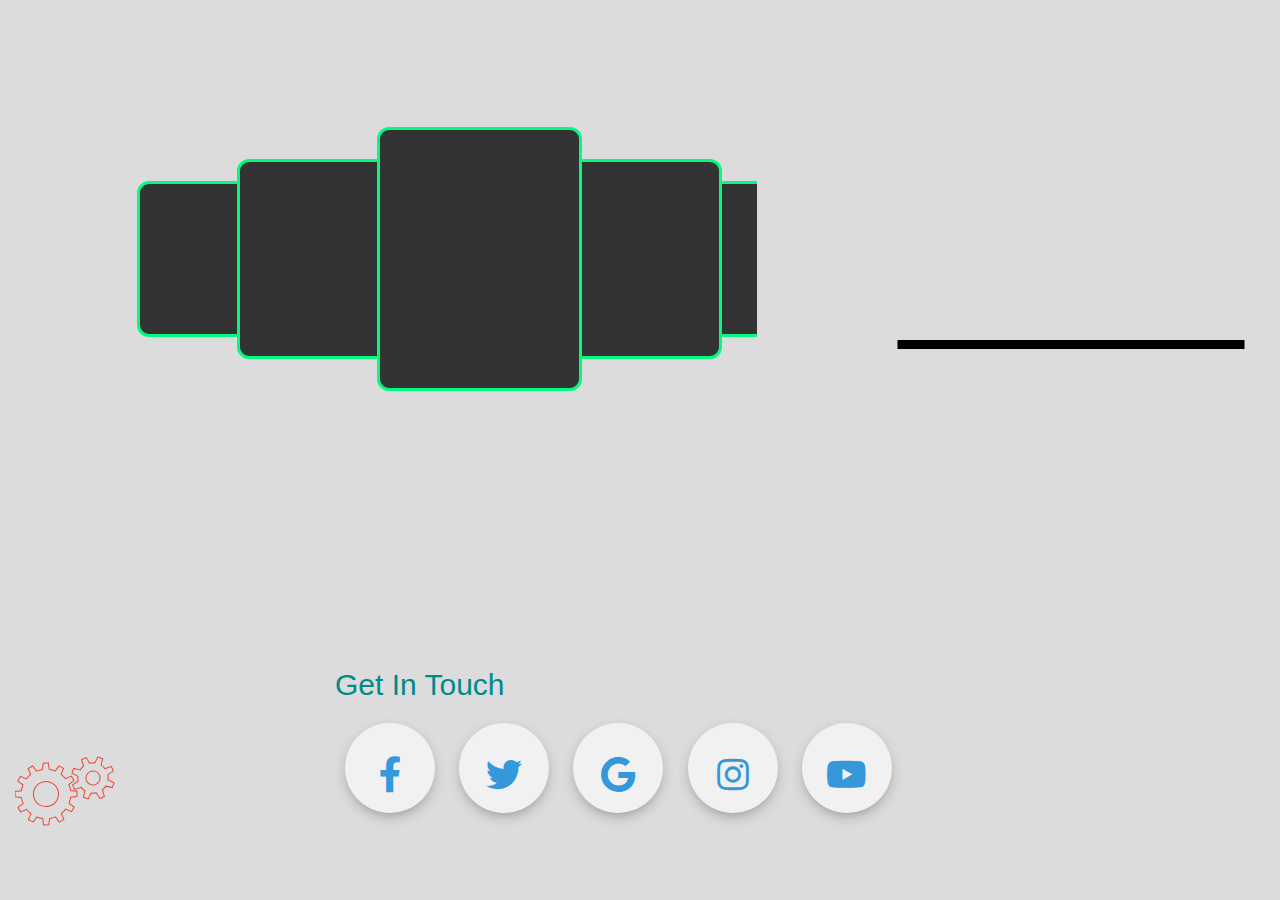
==== commit 5139c059: "First commit" ====
--- a/Index.html
+++ b/Index.html
@@ -1,124 +1,128 @@
-<!DOCTYPE html>
-<html lang="en">
-   <head>
-      <!-- Required meta tags -->
-      <meta charset="utf-8">
-      <meta http-equiv="X-UA-Compatible" content="IE=edge">
-      <meta name="viewport" content="width=device-width, initial-scale=1, shrink-to-fit=no">
-      <!-- Bootstrap CSS -->
-      <link rel="stylesheet" href="assets/bootstrap/css/bootstrap.css">
-      <!-- Custom CSS -->
-      <link href="assets/style.css" rel="stylesheet" type="text/css">
-      <!--<link rel="stylesheet" href="assets/css/style.css">-->
-      <link rel="stylesheet" href="https://www.w3schools.com/w3css/4/w3.css">
-      <!-- FontAwesome CSS -->
-      <link rel="stylesheet" href="https://cdnjs.cloudflare.com/ajax/libs/font-awesome/5.15.2/css/all.min.css">
-      <link href="https://fonts.googleapis.com/css?family=Roboto+Condensed:300,300i,400,400i,700i" rel="stylesheet">
-      <title>5TH Dimension Technologies</title>
-   </head>
-   <body class="container-fluid">
-      <link href="https://fonts.googleapis.com/css?family=Open+Sans" rel="stylesheet">
-      <div class="row no-gutters">
-         <div class="col-6 col-sm-6 col-md-8">
-            <div class="slide hi-slide">
-               <div class="hi-prev "></div>
-               <div class="hi-next "></div>
-               <ul>
-                  <li></li>
-                  <li></li>
-                  <li></li>
-                  <li></li>
-                  <li></li>
-                  <li></li>
-                  <li></li>
-                  <li></li>
-                  <li></li>
-               </ul>
-            </div>
-         </div>
-         <div class="col-6 col-md-4">
-            <div class="animated-title">
-               <div class="text-top">
-                  <div>
-                     <span>SomeThing About</span>
-                  </div>
-               </div>
-               <div class="text-bottom">
-                  <div>5th Dimension Technologies</div>
-               </div>
-            </div>
-         </div>
-      </div>
-      
-         <div class="row" style="padding-top: 22% !important;">
-         	<div class="col-3">
-				 <div class="warning-content">
-					<svg version="1.1" xmlns="http://www.w3.org/2000/svg" xmlns:xlink="http://www.w3.org/1999/xlink" x="0px" y="0px"
-					   width="100.001px" height="70px" viewBox="0 0 100 68">
-					   <g id="large">
-						  <path
-							 d="M55.777,38.473l6.221-1.133c0.017-1.791-0.123-3.573-0.41-5.324l-6.321-0.19c-0.438-2.053-1.135-4.048-2.076-5.931
-							 l4.82-4.094c-0.868-1.552-1.874-3.028-3.005-4.417l-5.569,2.999c-1.385-1.54-2.98-2.921-4.771-4.099l2.124-5.954
-							 c-0.759-0.452-1.543-0.878-2.357-1.269c-0.811-0.39-1.625-0.732-2.449-1.046l-3.325,5.381c-2.038-0.665-4.113-1.052-6.183-1.174
-							 L31.34,6.002c-1.792-0.02-3.571,0.119-5.32,0.406l-0.191,6.32c-2.056,0.439-4.051,1.137-5.936,2.08l-4.097-4.82
-							 c-1.546,0.872-3.022,1.875-4.407,3.006l2.996,5.566c-1.54,1.384-2.925,2.985-4.104,4.778c-2.16-0.771-4.196-1.498-5.953-2.127
-							 c-0.449,0.765-0.875,1.544-1.265,2.354c-0.39,0.811-0.733,1.63-1.049,2.457c1.587,0.981,3.424,2.119,5.377,3.325
-							 c-0.662,2.037-1.049,4.117-1.172,6.186l-6.218,1.136c-0.021,1.789,0.12,3.566,0.407,5.321l6.32,0.188
-							 c0.442,2.06,1.143,4.057,2.082,5.937l-4.818,4.095c0.872,1.549,1.873,3.026,3.009,4.412l5.563-2.998
-							 c1.392,1.54,2.989,2.92,4.777,4.099l-2.121,5.954c0.756,0.446,1.538,0.871,2.348,1.258c0.813,0.394,1.633,0.739,2.462,1.05
-							 l3.326-5.375c2.033,0.662,4.109,1.05,6.175,1.17l1.137,6.221c1.791,0.019,3.569-0.123,5.323-0.407l0.194-6.324
-							 c2.053-0.438,4.045-1.136,5.927-2.079l4.093,4.817c1.55-0.865,3.026-1.87,4.414-2.999l-2.995-5.572
-							 c1.537-1.385,2.914-2.98,4.093-4.772l5.953,2.127c0.448-0.761,0.878-1.545,1.268-2.356c0.388-0.808,0.729-1.631,1.047-2.458
-							 l-5.378-3.324C55.268,42.615,55.655,40.542,55.777,38.473z M42.302,42.435c-3.002,6.243-10.495,8.872-16.737,5.866
-							 c-6.244-2.999-8.872-10.493-5.867-16.736c3.002-6.244,10.495-8.873,16.736-5.869C42.676,28.698,45.306,36.19,42.302,42.435z"
-							 fill="none" stroke="#E43" />
-						  <animateTransform attributeName="transform" begin="0s" dur="3s" type="rotate" from="0 31 37"
-						  to="360 31 37" repeatCount="indefinite"> </animateTransform>
-					   </g>
-					   <g id="small">
-						  <path d="M93.068,19.253L99,16.31c-0.371-1.651-0.934-3.257-1.679-4.776l-6.472,1.404c-0.902-1.436-2.051-2.735-3.42-3.819
-							 l2.115-6.273c-0.706-0.448-1.443-0.867-2.213-1.238c-0.774-0.371-1.559-0.685-2.351-0.958l-3.584,5.567
-							 c-1.701-0.39-3.432-0.479-5.118-0.284L73.335,0c-1.652,0.367-3.256,0.931-4.776,1.672l1.404,6.47
-							 c-1.439,0.899-2.744,2.047-3.835,3.419c-2.208-0.746-4.38-1.476-6.273-2.114c-0.451,0.71-0.874,1.448-1.244,2.229
-							 c-0.371,0.764-0.68,1.541-0.954,2.329c1.681,1.078,3.612,2.323,5.569,3.579c-0.399,1.711-0.486,3.449-0.291,5.145
-							 c-2.086,1.034-4.143,2.055-5.936,2.945c0.368,1.648,0.929,3.25,1.67,4.769c1.954-0.426,4.193-0.912,6.468-1.405
-							 c0.906,1.449,2.06,2.758,3.442,3.853l-2.117,6.27c0.708,0.449,1.439,0.865,2.218,1.236c0.767,0.371,1.551,0.685,2.338,0.96
-							 c1.081-1.68,2.319-3.612,3.583-5.574c1.714,0.401,3.457,0.484,5.156,0.288L82.695,42c1.651-0.371,3.252-0.931,4.773-1.676
-							 c-0.425-1.952-0.912-4.194-1.404-6.473c1.439-0.902,2.744-2.057,3.835-3.436l6.273,2.11c0.444-0.7,0.856-1.43,1.225-2.197
-							 c0.372-0.777,0.691-1.569,0.963-2.361l-5.568-3.586C93.181,22.677,93.269,20.939,93.068,19.253z M84.365,24.062
-							 c-1.693,3.513-5.908,4.991-9.418,3.302c-3.513-1.689-4.99-5.906-3.301-9.419c1.688-3.513,5.906-4.991,9.417-3.302
-							 C84.573,16.331,86.05,20.549,84.365,24.062z" fill="none" stroke="#E43" />
-						  <animateTransform attributeName="transform" begin="0s" dur="2s" type="rotate" from="0 78 21"
-						  to="-360 78 21" repeatCount="indefinite"> </animateTransform>
-					   </g>
-					</svg>
-				 </div>
-			</div>
-			<div class="col-9">
-				<div class="middle">
-					<h2>Get In Touch</h2>
-					 <a class="btn facebook" href="#">
-						<i class="fab fa-facebook-f"></i>
-					</a>
-					<a class="btn twitter" href="#">
-						<i class="fab fa-twitter"></i>
-					</a>
-					<a class="btn google" href="#">
-						<i class="fab fa-google"></i>
-					</a>
-					<a class="btn instagram" href="#">
-						<i class="fab fa-instagram"></i>
-					</a>
-					<a class="btn youtube" href="#">
-						<i class="fab fa-youtube"></i>
-					</a>
-				</div>
-		    </div>
-         </div>
-      <script src="https://code.jquery.com/jquery-1.12.4.min.js"></script>
-      <script type="text/javascript" src="./assets/js/jquery.hislide.js"></script>
-      <script>
-         $('.slide').hiSlide();
-      </script>
-   </body>
+<!DOCTYPE html>
+<html lang="en">
+
+<head>
+  <!-- Required meta tags -->
+  <meta charset="utf-8">
+  <meta http-equiv="X-UA-Compatible" content="IE=edge">
+  <meta name="viewport" content="width=device-width, initial-scale=1, shrink-to-fit=no">
+  <!-- Bootstrap CSS -->
+  <link rel="stylesheet" href="assets/bootstrap/css/bootstrap.css">
+  <!-- Custom CSS -->
+  <link href="assets/style.css" rel="stylesheet" type="text/css">
+  <!--<link rel="stylesheet" href="assets/css/style.css">-->
+  <link rel="stylesheet" href="https://www.w3schools.com/w3css/4/w3.css">
+  <!-- FontAwesome CSS -->
+  <link rel="stylesheet" href="https://cdnjs.cloudflare.com/ajax/libs/font-awesome/5.15.2/css/all.min.css">
+  <link href="https://fonts.googleapis.com/css?family=Roboto+Condensed:300,300i,400,400i,700i" rel="stylesheet">
+  <title>5TH Dimension Technologies</title>
+</head>
+
+<body class="container-fluid">
+  <link href="https://fonts.googleapis.com/css?family=Open+Sans" rel="stylesheet">
+  <div class="row no-gutters">
+    <div class="col-6 col-sm-6 col-md-8">
+      <div id="box" class="slide hi-slide">
+        <ul>
+          <li></li>
+          <li></li>
+          <li></li>
+          <li></li>
+          <li></li>
+          <li></li>
+          <li></li>
+          <li></li>
+          <li></li>
+        </ul>
+      </div>
+    </div>
+    <div class="col-6 col-md-4">
+      <div class="animated-title">
+        <div class="text-top">
+          <div>
+            <span>SomeThing About</span>
+          </div>
+        </div>
+        <div class="text-bottom">
+          <div>5th Dimension Technologies</div>
+        </div>
+      </div>
+    </div>
+  </div>
+
+  <div class="row" style="padding-top: 22% !important;">
+    <div class="col-3">
+      <div class="warning-content">
+        <svg version="1.1" xmlns="http://www.w3.org/2000/svg" xmlns:xlink="http://www.w3.org/1999/xlink" x="0px" y="0px"
+          width="100.001px" height="70px" viewBox="0 0 100 68">
+          <g id="large">
+            <path
+              d="M55.777,38.473l6.221-1.133c0.017-1.791-0.123-3.573-0.41-5.324l-6.321-0.19c-0.438-2.053-1.135-4.048-2.076-5.931
+							 l4.82-4.094c-0.868-1.552-1.874-3.028-3.005-4.417l-5.569,2.999c-1.385-1.54-2.98-2.921-4.771-4.099l2.124-5.954
+							 c-0.759-0.452-1.543-0.878-2.357-1.269c-0.811-0.39-1.625-0.732-2.449-1.046l-3.325,5.381c-2.038-0.665-4.113-1.052-6.183-1.174
+							 L31.34,6.002c-1.792-0.02-3.571,0.119-5.32,0.406l-0.191,6.32c-2.056,0.439-4.051,1.137-5.936,2.08l-4.097-4.82
+							 c-1.546,0.872-3.022,1.875-4.407,3.006l2.996,5.566c-1.54,1.384-2.925,2.985-4.104,4.778c-2.16-0.771-4.196-1.498-5.953-2.127
+							 c-0.449,0.765-0.875,1.544-1.265,2.354c-0.39,0.811-0.733,1.63-1.049,2.457c1.587,0.981,3.424,2.119,5.377,3.325
+							 c-0.662,2.037-1.049,4.117-1.172,6.186l-6.218,1.136c-0.021,1.789,0.12,3.566,0.407,5.321l6.32,0.188
+							 c0.442,2.06,1.143,4.057,2.082,5.937l-4.818,4.095c0.872,1.549,1.873,3.026,3.009,4.412l5.563-2.998
+							 c1.392,1.54,2.989,2.92,4.777,4.099l-2.121,5.954c0.756,0.446,1.538,0.871,2.348,1.258c0.813,0.394,1.633,0.739,2.462,1.05
+							 l3.326-5.375c2.033,0.662,4.109,1.05,6.175,1.17l1.137,6.221c1.791,0.019,3.569-0.123,5.323-0.407l0.194-6.324
+							 c2.053-0.438,4.045-1.136,5.927-2.079l4.093,4.817c1.55-0.865,3.026-1.87,4.414-2.999l-2.995-5.572
+							 c1.537-1.385,2.914-2.98,4.093-4.772l5.953,2.127c0.448-0.761,0.878-1.545,1.268-2.356c0.388-0.808,0.729-1.631,1.047-2.458
+							 l-5.378-3.324C55.268,42.615,55.655,40.542,55.777,38.473z M42.302,42.435c-3.002,6.243-10.495,8.872-16.737,5.866
+							 c-6.244-2.999-8.872-10.493-5.867-16.736c3.002-6.244,10.495-8.873,16.736-5.869C42.676,28.698,45.306,36.19,42.302,42.435z"
+              fill="none" stroke="#E43" />
+            <animateTransform attributeName="transform" begin="0s" dur="3s" type="rotate" from="0 31 37" to="360 31 37"
+              repeatCount="indefinite"> </animateTransform>
+          </g>
+          <g id="small">
+            <path d="M93.068,19.253L99,16.31c-0.371-1.651-0.934-3.257-1.679-4.776l-6.472,1.404c-0.902-1.436-2.051-2.735-3.42-3.819
+							 l2.115-6.273c-0.706-0.448-1.443-0.867-2.213-1.238c-0.774-0.371-1.559-0.685-2.351-0.958l-3.584,5.567
+							 c-1.701-0.39-3.432-0.479-5.118-0.284L73.335,0c-1.652,0.367-3.256,0.931-4.776,1.672l1.404,6.47
+							 c-1.439,0.899-2.744,2.047-3.835,3.419c-2.208-0.746-4.38-1.476-6.273-2.114c-0.451,0.71-0.874,1.448-1.244,2.229
+							 c-0.371,0.764-0.68,1.541-0.954,2.329c1.681,1.078,3.612,2.323,5.569,3.579c-0.399,1.711-0.486,3.449-0.291,5.145
+							 c-2.086,1.034-4.143,2.055-5.936,2.945c0.368,1.648,0.929,3.25,1.67,4.769c1.954-0.426,4.193-0.912,6.468-1.405
+							 c0.906,1.449,2.06,2.758,3.442,3.853l-2.117,6.27c0.708,0.449,1.439,0.865,2.218,1.236c0.767,0.371,1.551,0.685,2.338,0.96
+							 c1.081-1.68,2.319-3.612,3.583-5.574c1.714,0.401,3.457,0.484,5.156,0.288L82.695,42c1.651-0.371,3.252-0.931,4.773-1.676
+							 c-0.425-1.952-0.912-4.194-1.404-6.473c1.439-0.902,2.744-2.057,3.835-3.436l6.273,2.11c0.444-0.7,0.856-1.43,1.225-2.197
+							 c0.372-0.777,0.691-1.569,0.963-2.361l-5.568-3.586C93.181,22.677,93.269,20.939,93.068,19.253z M84.365,24.062
+							 c-1.693,3.513-5.908,4.991-9.418,3.302c-3.513-1.689-4.99-5.906-3.301-9.419c1.688-3.513,5.906-4.991,9.417-3.302
+							 C84.573,16.331,86.05,20.549,84.365,24.062z" fill="none" stroke="#E43" />
+            <animateTransform attributeName="transform" begin="0s" dur="2s" type="rotate" from="0 78 21" to="-360 78 21"
+              repeatCount="indefinite"> </animateTransform>
+          </g>
+        </svg>
+      </div>
+    </div>
+    <div class="col-9">
+      <div class="middle">
+        <h2>Get In Touch</h2>
+        <a class="btn facebook" href="#">
+          <i class="fab fa-facebook-f"></i>
+        </a>
+        <a class="btn twitter" href="#">
+          <i class="fab fa-twitter"></i>
+        </a>
+        <a class="btn google" href="#">
+          <i class="fab fa-google"></i>
+        </a>
+        <a class="btn instagram" href="#">
+          <i class="fab fa-instagram"></i>
+        </a>
+        <a class="btn youtube" href="#">
+          <i class="fab fa-youtube"></i>
+        </a>
+      </div>
+    </div>
+  </div>
+  <script src="https://code.jquery.com/jquery-1.12.4.min.js"></script>
+  <script type="text/javascript" src="./assets/js/jquery.hislide.js"></script>
+
+  <script>
+    $('.slide').hiSlide();
+
+
+  </script>
+</body>
+
 </html>--- a/assets/style.css
+++ b/assets/style.css
@@ -1,304 +1,245 @@
-@import url(https://fonts.googleapis.com/css?family=Roboto:400,100,300,500,700);
-@import url('https://fonts.googleapis.com/css?family=Roboto:700');
-body {
-	background-color: lightgrey;
-	padding: 0;
-	margin: 0;
-}
-
-.slide {
-	display: flex;
-	justify-content: space-around;
-	align-items: center;
-	flex-wrap: unset;
-	height: 70vh;
-	font-family: 'Roboto', "Open Sans";
-	overflow: auto;
-}
-
-.col-6 col-md-4 {
-	background-color: lightsteelblue;
-}
-
-h1 {
-	font-weight: 100;
-	font-size: 20pt;
-	color: #E43;
-}
-
-p {
-	font-weight: 200;
-}
-
-.warning-content {
-	position: absolute;
-	margin-top: 5%;
-	width: 13%;
-	height: 100px;
-	text-align: end;
-	margin-right: 170%;
-}
-
-/*h2 {
-	color: rgb(122, 27, 46);
-	font-family: 'Roboto', sans-serif;
-	font-weight: bolder;
-}*/
-/*------------ Social Media Icons ----------------*/
-h2 {
-	color: gray;
-	font-family: sans-serif;
-}
-
-.middle {
-	position: absolute;
-	top: 100%;
-	transform: translateY(-50%);
-	width: 100%;
-	text-align: left;
-}
-
-.btn {
-	display: inline-block;
-	width: 90px;
-	height: 90px;
-	background-color: #f1f1f1;
-	margin: 10px;
-	border-radius: 50%;
-	box-shadow: 0 5px 15px -5px #00000070;
-	color: #3498db;
-	overflow: hidden;
-	position: relative;
-}
-
-.btn i {
-	line-height: 90px;
-	font-size: 36px;
-	transition: 0.2 linear;
-}
-
-.btn:hover i {
-	transform: scale(1.3);
-	color: #f1f1f1;
-}
-
-.btn::before {
-	content: "";
-	position: absolute;
-	width: 120%;
-	height: 120%;
-	background-color: #3498db;
-	transform: rotate(45deg);
-	left: -110%;
-	top: 90%;
-}
-
-.btn:hover::before {
-	animation: aaa 0.7s 1;
-	top: -10%;
-	left: -10%;
-}
-
-.youtube:hover::before {
-	background: red;
-}
-
-.facebook:hover::before {
-	background: #3b5999;
-}
-
-.instagram:hover::before {
-	background: #e4405f;
-}
-
-.google:hover::before {
-	background: #dd4b39;
-}
-
-@keyframes aaa {
-	0% {
-		left: -110%;
-		top: 90%;
-	}
-	50% {
-		left: 10%;
-		top: -30%
-	}
-	100% {
-		top: -10%;
-		left: -10%;
-	}
-}
-
-
-/* <------------------text css--------------------------> */
-
-.main-heading-wrapper {
-	position: relative;
-	margin-top: 76px;
-	margin-bottom: 76px;
-}
-
-@keyframes showTopText {
-	0% {
-		transform: translate3d(0, 100%, 0);
-	}
-	40%,
-	60% {
-		transform: translate3d(0, 50%, 0);
-	}
-	100% {
-		transform: translate3d(0, 0, 0);
-	}
-}
-
-@keyframes showBottomText {
-	0% {
-		transform: translate3d(0, -100%, 0);
-	}
-	100% {
-		transform: translate3d(0, 0, 0);
-	}
-}
-
-.animated-title {
-	color: #222;
-	font-family: Roboto, Arial, sans-serif;
-	height: 50vmin;
-	left: 95%;
-	position: absolute;
-	top: 75%;
-	transform: translate(-50%, -50%);
-	width: 77vmin;
-}
-
-.animated-title>div {
-	height: 50%;
-	overflow: hidden;
-	position: absolute;
-	width: 50%;
-	font-size: 1px;
-}
-
-.animated-title>div div {
-	font-size: 2.75rem;
-	padding: 1vmin 0;
-	position: absolute;
-}
-
-.animated-title>div div span {
-	display: block;
-}
-
-.animated-title>div.text-top {
-	border-bottom: 1vmin solid #000;
-	top: 0;
-}
-
-.animated-title>div.text-top div {
-	animation: showTopText 1s;
-	animation-delay: 0.5s;
-	animation-fill-mode: forwards;
-	bottom: 0;
-	transform: translate(0, 100%);
-}
-
-.animated-title>div.text-top div span:first-child {
-	color: #767676;
-	font-size: 4rem;
-}
-
-.animated-title>div.text-bottom {
-	bottom: 0;
-	font-size: 4rem;
-}
-
-.animated-title>div.text-bottom div {
-	animation: showBottomText 0.5s;
-	animation-delay: 1.75s;
-	animation-fill-mode: forwards;
-	top: 0;
-	transform: translate(0, -100%);
-}
-
-
-/* <------------------------------------card css---------------------------> */
-
-.hi-slide {
-	position: relative;
-	width: 650px;
-	height: 250px;
-	margin: 115px auto 0;
-	overflow: hidden;
-}
-
-.hi-slide .hi-next,
-.hi-slide .hi-prev {
-	position: absolute;
-	top: 50%;
-	width: 40px;
-	height: 40px;
-	margin-top: -20px;
-	border-radius: 50px;
-	line-height: 40px;
-	text-align: center;
-	cursor: pointer;
-	background-color: #fff;
-	color: black;
-	transition: all 0.6s;
-	font-size: 20px;
-	font-weight: bold;
-}
-
-.hi-slide .hi-next:hover,
-.hi-slide .hi-prev:hover {
-	opacity: 1;
-	background-color: #fff;
-}
-
-.hi-slide .hi-prev {
-
-	left: -60px;
-}
-
-.hi-slide .hi-prev::before {
-	content: '<';
-}
-
-.hi-slide .hi-next {
-	right: -60px;
-}
-
-.hi-slide .hi-next::before {
-	content: '>';
-}
-
-.hi-slide>ul {
-	list-style: none;
-	position: relative;
-	width: 700px;
-	height: 292px;
-	margin: 0;
-	padding: 0;
-}
-
-.hi-slide>ul>li {
-	overflow: hidden;
-	position: absolute;
-	z-index: 0;
-	left: 377px;
-	top: 146px;
-	width: 0;
-	height: 0;
-	margin: 0;
-	padding: 0;
-	border: 3px solid #fff;
-	background-color: #333;
-	cursor: pointer;
-}
-
-.hi-slide>ul>li>img {
-	width: 100%;
-	height: 100%;
-	background-position: center;
-}+
+@import url('https://fonts.googleapis.com/css?family=Roboto:400,100,300,500,700');
+
+body {
+	background-color: rgba(211, 211, 211, 0.795);
+	padding: 0;
+	margin: 0;
+}
+
+
+.warning-content {
+	position: absolute;
+	margin-top: 5%;
+	width: 13%;
+	height: 100px;
+	text-align: end;
+	margin-right: 170%;
+}
+
+
+/*------------ Social Media Icons ----------------*/
+h2 {
+	color:darkcyan;
+	font-family: sans-serif;
+}
+
+.middle {
+	position: absolute;
+	top: 100%;
+	transform: translateY(-50%);
+	width: 100%;
+	text-align: left;
+}
+
+.btn {
+	display: inline-block;
+	width: 90px;
+	height: 90px;
+	background-color: #f1f1f1;
+	margin: 10px;
+	border-radius: 50%;
+	box-shadow: 0 5px 15px -5px #00000070;
+	color: #3498db;
+	overflow: hidden;
+	position: relative;
+}
+
+.btn i {
+	line-height: 90px;
+	font-size: 36px;
+	transition: 0.2 linear;
+}
+
+.btn:hover i {
+	transform: scale(1.3);
+	color: #f1f1f1;
+}
+
+.btn::before {
+	content: "";
+	position: absolute;
+	width: 120%;
+	height: 120%;
+	background-color: #3498db;
+	transform: rotate(45deg);
+	left: -110%;
+	top: 90%;
+}
+
+.btn:hover::before {
+	animation: aaa 0.7s 1;
+	top: -10%;
+	left: -10%;
+}
+
+.youtube:hover::before {
+	background: red;
+}
+
+.facebook:hover::before {
+	background: #3b5999;
+}
+
+.instagram:hover::before {
+	background: #e4405f;
+}
+
+.google:hover::before {
+	background: #dd4b39;
+}
+
+@keyframes aaa {
+	0% {
+		left: -110%;
+		top: 90%;
+	}
+	50% {
+		left: 10%;
+		top: -30%
+	}
+	100% {
+		top: -10%;
+		left: -10%;
+	}
+}
+
+
+/* <------------------text css--------------------------> */
+
+.main-heading-wrapper {
+	position: relative;
+	margin-top: 76px;
+	margin-bottom: 76px;
+	
+}
+
+@keyframes showTopText {
+	0% {
+		transform: translate3d(0, 100%, 0);
+	}
+	40%,
+	60% {
+		transform: translate3d(0, 50%, 0);
+	}
+	100% {
+		transform: translate3d(0, 0, 0);
+	}
+}
+
+@keyframes showBottomText {
+	0% {
+		transform: translate3d(0, -100%, 0);
+	}
+	100% {
+		transform: translate3d(0, 0, 0);
+	}
+}
+
+.animated-title {
+	color: #222;
+	font-family: Roboto, Arial, sans-serif;
+	height: 50vmin;
+	left: 95%;
+	position: absolute;
+	top: 75%;
+	transform: translate(-50%, -50%);
+	width: 77vmin;
+}
+
+.animated-title>div {
+	height: 50%;
+	overflow: hidden;
+	position: absolute;
+	width: 50%;
+	font-size: 2rem;
+}
+
+.animated-title>div div {
+	font-size: 2.75rem;
+	padding: 1vmin 0;
+	position: absolute;
+}
+
+.animated-title>div div span {
+	display: block;
+}
+
+.animated-title>div.text-top {
+	border-bottom: 1vmin solid #000;
+	top: 0;
+}
+
+.animated-title>div.text-top div {
+	animation: showTopText 1s;
+	animation-delay: 0.5s;
+	animation-fill-mode: forwards;
+	bottom: 0;
+	transform: translate(0, 100%);
+}
+
+.animated-title>div.text-top div span:first-child {
+	color:darkcyan;
+	font-size: 3rem;
+     font-weight: bolder;
+	 font-family: monospace;
+}
+
+.animated-title>div.text-bottom {
+	bottom: 0;
+	font-size: 1rem;
+}
+
+.animated-title>div.text-bottom div {
+	animation: showBottomText 0.5s;
+	animation-delay: 1.75s;
+	animation-fill-mode: forwards;
+	top: 0;
+	transform: translate(0, -100%);
+}
+
+
+/* <------------------------------------card css---------------------------> */
+
+.hi-slide {
+	position: relative;
+	width: 650px;
+	height: 350px;
+	margin: 115px auto 0;
+	overflow: hidden;
+
+
+}
+
+.hi-slide>ul {
+	list-style: none;
+	position: relative;
+	width: 700px;
+	height: 300px;
+	margin: 0;
+	padding: 0;
+}
+
+.hi-slide>ul>li {
+	overflow: hidden;
+	position: absolute;
+	z-index: 0;
+	left: 350px;
+	top: 140px;
+	width: 0;
+	height: 0;
+	margin: 0;
+	padding: 0;
+	border: 3px solid rgb(6, 248, 127);
+	background-color: #333;
+	cursor: pointer;
+  
+  border-radius: 12px;
+}
+
+/* .hi-slide>ul>li>img {
+	width: 100%;
+	height: 100%;
+	background-position: center;
+} */
+/* <-----------------------------------media query------------------> */
--- a/assets/css/style.css
+++ b/assets/css/style.css
@@ -1,1724 +1,1594 @@
-@charset "utf-8";
-@import url('https://fonts.googleapis.com/css?family=Source+Sans+Pro');
-* {
-	margin: 0px;
-	padding: 0px;
-}
-
-@font-face {
-	font-family: "cavir";
-	src: url("../fonts/CaviarDreams.ttf");
-}
-
-@font-face {
-	font-family: "baloo";
-	src: url("../fonts/BalooTammudu-Regular.ttf");
-}
-
-@font-face {
-	font-family: "balooda";
-	src: url("../fonts/BalooDa-Regular.ttf");
-}
-
-@font-face {
-	font-family: "joyce";
-	src: url("../fonts/Joyce-Regular.ttf");
-}
-
-
-/*  button animation */
-
-.blob {
-	border-radius: 50%;
-	box-shadow: 0 0 0 0 rgb(245, 243, 243);
-	height: 20px;
-	width: 20px;
-	transform: scale(1);
-	animation: pulse-black 2s infinite;
-}
-
-@keyframes pulse-black {
-	0% {
-		transform: scale(0.95);
-		box-shadow: 0 0 0 0 rgba(243, 241, 241, 0.7);
-	}
-	70% {
-		transform: scale(1);
-		box-shadow: 0 0 0 10px rgba(0, 0, 0, 0);
-	}
-	100% {
-		transform: scale(0.95);
-		box-shadow: 0 0 0 0 rgba(0, 0, 0, 0);
-	}
-}
-
-.blob.white {
-	background: none;
-	box-shadow: 0 0 0 0 rgba(255, 255, 255, 1);
-	animation: pulse-white 2s infinite;
-}
-
-@keyframes pulse-white {
-	0% {
-		transform: scale(0.95);
-		box-shadow: 0 0 0 0 rgba(255, 255, 255, 0.7);
-	}
-	70% {
-		transform: scale(1);
-		box-shadow: 0 0 0 10px rgba(255, 255, 255, 0);
-	}
-	100% {
-		transform: scale(0.95);
-		box-shadow: 0 0 0 0 rgba(255, 255, 255, 0);
-	}
-}
-
-
-/*
-  #myvideo{
-	position: relative;
-	
-	width: 100%;
-	object-fit: contain;
-	background-position: center;
-	background-repeat: no-repeat;
-	background-size: cover;
-}
-
-.video_page {
-	position: absolute;
-	top: 0px;
-	right: 0px;
-	height: 30%;
-}
-*/
-
-
-/*outside*/
-
-.video-container {
-	position: absolute;
-	top: 0;
-	bottom: 0;
-	width: 100%;
-	height: 100%;
-	overflow: hidden;
-}
-
-.video-container video {
-	/* Make video to at least 100% wide and tall */
-	min-width: 100%;
-	min-height: 100%;
-	/* Setting width & height to auto prevents the browser from stretching or squishing the video */
-	width: auto;
-	height: auto;
-	/* Center the video */
-	position: absolute;
-	top: 50%;
-	left: 50%;
-	transform: translate(-50%, -50%);
-}
-
-body,
-html {
-	height: 100%;
-	margin: 0;
-}
-
-.mbl_icon {
-	display: none;
-}
-
-.bg {
-	/* The image used */
-	background-image: url("../images/background/index_bg.png");
-	height: 100%;
-	position: relative;
-	background-position: center;
-	background-repeat: no-repeat;
-	background-size: cover;
-}
-
-
-/*bottom */
-
-.hide_expand {
-	width: 440px;
-	height: 25px;
-	background-color: #FAFAFA;
-	border-radius: 12px;
-	position: fixed;
-	bottom: 0;
-	top: 97%;
-	left: 50%;
-	/*margin-top: -0;*/
-	/* Negative half of height. */
-	margin-left: -220px;
-	/* Negative half of width. */
-}
-
-.bottm_txt:hover {
-	text-decoration: none;
-}
-
-a:hover {
-	text-decoration: none;
-}
-
-.hide_expand h5 {
-	text-align: center;
-	text-transform: capitalize;
-	color: #707070;
-	font-size: 12px;
-	padding-top: 6px;
-}
-
-.hide_expand a h5 {
-	text-align: center;
-	text-transform: capitalize;
-	color: #707070;
-	font-size: 12px;
-	padding-top: 6px;
-	text-decoration: none;
-}
-
-.hide_expand a:hover h5 {
-	text-align: center;
-	text-transform: capitalize;
-	color: #707070;
-	font-size: 12px;
-	padding-top: 6px;
-	text-decoration: none !important;
-}
-
-.box_bottom {
-	width: 100%;
-	height: 65px;
-	background: #479DFF;
-	border-top: 3px solid #FAFAFA;
-	position: fixed;
-	bottom: 0;
-	background-repeat: no-repeat;
-}
-
-.bottom h4 {
-	color: #FAFAFA;
-	font-size: 14px;
-	font-family: Segoe UI;
-	margin: 10px 0;
-	font-weight: bold;
-}
-
-.bottm_txt {
-	color: #FAFAFA;
-	font-size: 14px;
-	font-family: Segoe UI;
-	margin: 10px 0;
-	font-weight: bold;
-}
-
-.bottom h5 {
-	color: #FAFAFA;
-	font-size: 18px;
-	margin: 10px 10px;
-}
-
-.bottom i {
-	color: #FAFAFA;
-	font-size: 18px;
-	margin: 10px 0;
-	padding: 0 18px;
-}
-
-.img-fluid1 {
-	width: 100%;
-}
-
-.img-fluid {
-	margin-top: 100px;
-}
-
-.tp_5_sub {
-	cursor: pointer;
-}
-
-.topic_5_suces {
-	margin-top: 100px;
-}
-
-#main {
-	width: 300px;
-	height: 300px;
-	display: flex-column;
-}
-
-#main2 {
-	width: 300px;
-	height: 300px;
-	display: flex-column;
-}
-
-#main div {
-	-ms-flex: 1;
-	/* IE 10 */
-	flex: 1;
-}
-
-.index_btn {
-	width: 100px;
-	height: 100px;
-	top: 100px;
-	object-fit: contain;
-}
-
-.index_btn img {
-	width: 100px;
-	height: 100px;
-	object-fit: contain;
-	position: fixed;
-	bottom: 15px;
-	/* top: 87%; */
-	left: 50%;
-	margin-left: -50px;
-	/* Negative half of width. */
-}
-
-
-/*left side icosn */
-
-.left_imgs_top {
-	width: 330px;
-}
-
-.lights_top {
-	margin-top: 20px;
-}
-
-.btm_chr_tp {
-	margin-top: 20px;
-}
-
-.tpc_6_1 {
-	margin-top: 30px;
-}
-
-.left_img {
-	width: 100%;
-	margin-top: 30px;
-	margin-left: -10px;
-	object-fit: cover;
-	position: relative;
-}
-
-.sub_text {
-	position: absolute;
-	top: 50px;
-	left: 10px;
-	color: white;
-	font-size: 12px;
-}
-
-.sub_text2 {
-	position: absolute;
-	top: 170px;
-	left: 10px;
-	color: white;
-	font-size: 12px;
-}
-
-.sub_text3 {
-	position: absolute;
-	top: 285px;
-	left: 10px;
-	color: white;
-	font-size: 12px;
-}
-
-.sub_text4 {
-	position: absolute;
-	top: 400px;
-	left: 10px;
-	color: white;
-	font-size: 12px;
-}
-
-.youtube_icon {
-	position: absolute;
-	top: 50px;
-	left: 250px;
-	width: 50px;
-}
-
-.youtube_icon2 {
-	position: absolute;
-	top: 285px;
-	left: 250px;
-	width: 50px;
-}
-
-.click_txt_7 {
-	font-family: balooda !important;
-}
-
-.book {
-	position: absolute;
-	top: 405px;
-	left: 210px;
-	width: 50px;
-}
-
-.boy {
-	position: absolute;
-	top: 405px;
-	left: 255px;
-	width: 50px;
-}
-
-.right_imgs_top {
-	width: 330px;
-}
-
-.right_side {
-	width: 100%;
-	margin-top: 0px;
-	margin-right: -10px;
-	object-fit: cover;
-	position: relative;
-}
-
-.row {
-	margin-left: 0px;
-	margin-right: 0px;
-}
-
-.icon_img {
-	width: 100%;
-	height: 650px;
-	object-fit: cover;
-}
-
-.padding_error {
-	padding-left: 0px;
-	padding-right: 0px;
-}
-
-.lefts_side {
-	width: 100%;
-	height: 00px;
-}
-
-.box_img {
-	position: absolute;
-}
-
-.bg_2 {
-	background-image: url("../images/background/2_bg.png");
-	height: 100%;
-	position: relative;
-	background-position: center;
-	background-repeat: no-repeat;
-	background-size: cover;
-}
-
-.bold {
-	font-weight: bold;
-}
-
-.text_icon {
-	position: absolute;
-	top: 100px;
-	left: 60px;
-	font-size: 14px;
-	color: #3C4455;
-	font-family: cavir;
-	font-weight: normal;
-}
-
-.icon_bold {
-	font-weight: bold;
-	font-family: cavir;
-}
-
-.sub_text_c_1 {
-	position: absolute;
-	bottom: 0px;
-	left: 0px;
-	padding: 0px 30px 30px 60px;
-	color: white;
-	font-size: 11px;
-}
-
-.sub_text_c_11 {
-	position: absolute;
-	bottom: 0px;
-	left: 0px;
-	padding: 0px 30px 30px 40px;
-	color: white;
-	font-size: 11px;
-}
-
-.sub_text_c {
-	position: absolute;
-	bottom: 0px;
-	left: 0px;
-	padding: 0px 30px 20px 30px;
-	color: white;
-	font-size: 11px;
-}
-
-.box2 {
-	width: 200px;
-	margin-left: 100px;
-}
-
-.text_icon_2 {
-	position: absolute;
-	top: 100px;
-	left: 35px;
-	font-size: 14px;
-	color: #3C4455;
-	font-family: cavir;
-}
-
-.video_page {
-	background-image: url("../images/background/bg_blue.png");
-	height: 100%;
-	position: relative;
-	background-position: center;
-	background-repeat: no-repeat;
-	background-size: cover;
-}
-
-.moon {
-	color: white;
-	font-size: 14px;
-}
-
-.right_side_icon {
-	width: 50px;
-	cursor: pointer;
-}
-
-.tv {
-	width: 450px;
-	position: relative;
-}
-
-.youtube_tv_1 {
-	position: absolute;
-	top: 0px;
-	left: 34%;
-}
-
-.youtube_tv {
-	position: absolute;
-	top: 0px;
-	left: 30%;
-}
-
-.video_size:focus {
-	border: none;
-	outline: none;
-}
-
-.semi {
-	font-weight: 400;
-}
-
-
-/* 
-.blink {
-	animation: blink-animation 1s steps(5, start) infinite;
-	-webkit-animation: blink-animation 1s steps(5, start) infinite;
-  }
-  @keyframes blink-animation {
-	to {
-	  visibility: hidden;
-	}
-  }
-  @-webkit-keyframes blink-animation {
-	to {
-	  visibility: hidden;
-	}
-  }
-
-*/
-
-.suces_childrn_bg_top {
-	margin-left: 125px;
-	margin-top: -20px;
-	position: relative;
-}
-
-.suces_6_1 {
-	position: absolute;
-	top: 70px;
-	left: 360px;
-}
-
-.tooltip {
-	position: relative;
-	display: inline-block;
-}
-
-.tooltip .tooltiptext {
-	visibility: hidden;
-	width: 120px;
-	background-color: black;
-	color: #fff;
-	text-align: center;
-	border-radius: 6px;
-	padding: 5px 0;
-	/* Position the tooltip */
-	position: absolute;
-	z-index: 1;
-}
-
-.tooltip:hover .tooltiptext {
-	visibility: visible;
-}
-
-.icons {
-	position: fixed;
-	top: 20%;
-	left: -10px;
-	width: 350px;
-	display: flex;
-	flex-direction: column;
-}
-
-.icons a {
-	text-decoration: none;
-	padding: 10px;
-	font-size: 12px;
-	font-family: Oswald;
-	margin: 2px;
-}
-
-.icons a img {
-	width: 60px;
-	height: 60px;
-	text-align: right;
-	transition: all 0.5s;
-}
-
-.inside_img_left {
-	text-align: right;
-}
-
-.facebook {
-	background-color: #479DFF;
-	border-radius: 0px 50px 50px 0px;
-	border: 6px solid white;
-	color: white;
-	height: 100px;
-	line-height: 1.1;
-}
-
-.font_all {
-	font-family: Segoe UI;
-}
-
-.icons_right {
-	position: fixed;
-	top: 20%;
-	right: -10px;
-	width: 350px;
-	display: flex;
-	flex-direction: column;
-}
-
-.icons_right a img {
-	width: 60px;
-	height: 60px;
-	text-align: left;
-	transition: all 0.5s;
-}
-
-.icons_right a {
-	text-decoration: none;
-	padding: 10px;
-	font-size: 12px;
-	font-family: Oswald;
-	margin: 2px;
-}
-
-.facebook_r {
-	background-color: #479DFF;
-	border-radius: 50px 0px 0px 50px;
-	border: 6px solid white;
-	color: white;
-	height: 100px;
-	line-height: 1.1;
-}
-
-.tpc_3_tv_vdo {
-	margin-top: 30px;
-}
-
-.tpc_3_tv_vdo:focus {
-	border: none;
-	outline: none;
-}
-
-
-/* familuy page  */
-
-.why_top {
-	margin-top: 20px;
-}
-
-.family_top_text {
-	color: #13375B;
-	font-family: Segoe UI semibold!important;
-	font-size: 20px;
-}
-
-.box_bg {
-	height: 100px;
-	background-color: white;
-	-moz-box-shadow: 3px 3px 5px 6px #ccc;
-	-webkit-box-shadow: 3px 3px 5px 6px #ccc;
-	box-shadow: 3px 3px 5px 3px #ccc;
-	margin: 20px 10px;
-}
-
-.tree {
-	width: 100%;
-	padding: 20px;
-}
-
-.productivity {
-	font-family: segoe UI;
-	font-size: 13px;
-	color: #13375B;
-	padding: 10px;
-}
-
-.right_side_family {
-	width: 100%;
-	height: 500px;
-	padding-left: 70px;
-}
-
-.family_bg {
-	background-image: url("../images/background/family.png");
-	height: 100%;
-	position: relative;
-	background-position: center;
-	background-repeat: no-repeat;
-	background-size: cover;
-}
-
-.qustion_ans_video {
-	background-image: url("../images/background/3_1_bg.png");
-	height: 100%;
-	position: relative;
-	background-position: center;
-	background-repeat: no-repeat;
-	background-size: cover;
-}
-
-.rotate_box {
-	position: relative;
-	width: 200px;
-	height: 200px;
-}
-
-.rotate_img {
-	width: 280px;
-	height: 280px;
-	margin: 30px 5px 5px 30px;
-}
-
-.rotate_text {
-	position: absolute;
-	top: 100px;
-	left: 100px;
-	font-family: Segoe UI;
-	font-weight: bold;
-	color: #13375B;
-	padding-right: 150px;
-	font-size: 20px;
-	transform: rotate(-20deg);
-}
-
-.ntxt_btn {
-	width: 120px !important;
-	height: 120px !important;
-	margin-left: 250px;
-	cursor: pointer;
-}
-
-.game {
-	background-image: url("../images/background/game.png");
-	height: 100%;
-	position: relative;
-	background-position: center;
-	background-repeat: no-repeat;
-	background-size: cover;
-}
-
-.game_bg {
-	width: 350px;
-	height: 350px;
-	object-fit: contain;
-	position: relative;
-}
-
-.why_r_u {
-	position: absolute;
-	bottom: 30%;
-	left: 41%;
-	font-family: joyce;
-	color: white;
-	font-size: 30px;
-}
-
-.write {
-	position: absolute;
-	bottom: -50px;
-	left: 46%;
-}
-
-.write_box {
-	width: 120px;
-	height: 120px;
-	object-fit: contain;
-}
-
-.sucess_gif_3_4 {
-	margin-top: 60px !important;
-}
-
-.qustns_page {
-	font-family: Segoe UI semibold;
-	color: white;
-	font-size: 12px;
-}
-
-.thre_quitns_top {
-	position: absolute;
-	top: 25%;
-	left: 41%;
-}
-
-.thre_quitns_top2 {
-	position: absolute;
-	top: 31%;
-	left: 41%;
-}
-
-.thre_quitns_top3 {
-	position: absolute;
-	top: 37%;
-	left: 41%;
-}
-
-.thre_quitns_top4 {
-	position: absolute;
-	top: 43%;
-	left: 41%;
-}
-
-.input_entry_thre {
-	position: absolute;
-	top: 50%;
-	left: 41%;
-}
-
-.child {
-	font-size: 14px;
-	font-family: Segoe UI;
-	font-weight: bold;
-}
-
-.input_game_ans {
-	border: none;
-	margin-left: 18%;
-	width: 200px;
-	height: 35px;
-	border-radius: 2%;
-	font-size: 14px;
-	font-family: Segoe UI;
-}
-
-.input_game_ans:focus {
-	border: none;
-	outline: none;
-}
-
-.tele_img {
-	box-shadow: 0 8px 6px -6px black;
-}
-
-.mail_box_gif_btm {
-	margin-right: 100px;
-}
-
-.why_page {
-	background-image: url("../images/background/topice_4_bg.png");
-	/* height: 100%;  */
-	position: relative;
-	background-position: center;
-	background-repeat: no-repeat;
-	background-size: cover;
-}
-
-.hand_bg {
-	background-image: url("../images/background/hand.png");
-	background-position: center;
-	background-repeat: no-repeat;
-	background-size: contain;
-	width: 100%;
-	height: 540px;
-}
-
-.top_box_why {
-	position: relative;
-	/* height: 400px; */
-}
-
-.white_box_why {
-	position: absolute;
-	bottom: -160px;
-	left: 0px;
-	background-color: white;
-	-moz-box-shadow: 3px 3px 5px 6px rgb(39, 39, 39);
-	-webkit-box-shadow: 3px 3px 5px 6px rgb(39, 39, 39);
-	box-shadow: 1px 1px 5px 2px rgb(39, 39, 39);
-	width: 100%;
-	height: 130px;
-	margin-left: 20px;
-}
-
-.family_why_bg {
-	margin-left: 40%;
-	margin-top: -20%;
-}
-
-.why_text {
-	font-size: 12px;
-	color: #E74B3C;
-	padding-top: 10px;
-	font-family: Segoe UI;
-	font-style: italic;
-}
-
-.rectle_box_bg {
-	width: 45%;
-	position: relative;
-}
-
-.input_rect_bx {
-	position: absolute;
-	top: 7%;
-	left: 38%;
-	width: 30%;
-}
-
-.why_input {
-	outline: none !important;
-	margin-left: 40%;
-	margin-top: 12%;
-	font-size: 12px;
-	width: 100%;
-}
-
-input {
-	border: none !important;
-}
-
-.input_rect_bx2 {
-	position: absolute;
-	top: 40%;
-	left: 38%;
-	width: 30%;
-}
-
-.input_rect_bx3 {
-	position: absolute;
-	top: 74%;
-	left: 38%;
-	width: 30%;
-}
-
-.add_btn_why {
-	position: absolute;
-	top: 180px;
-	left: 60%;
-	cursor: pointer;
-}
-
-.right_side_rectngle {
-	width: 36%;
-	margin-top: 70px;
-	margin-left: 28.5%;
-}
-
-.inside_rectgle {
-	background-image: url("../images/background/rectngle_box2.png");
-	background-position: center;
-	background-repeat: no-repeat;
-	background-size: cover;
-	object-fit: contain;
-	height: 50px;
-	width: 100%;
-}
-
-.add_4 {
-	margin-right: -20px;
-}
-
-.buld_on {
-	margin-top: 12%;
-}
-
-.telegram {
-	background-image: url("../images/background/topice_5.png");
-	height: 100%;
-	position: relative;
-	background-repeat: no-repeat;
-	background-size: cover;
-}
-
-.gif_tele {
-	position: absolute;
-	bottom: -100px;
-	right: 100px;
-}
-
-.tele_submit {
-	width: 120px;
-	height: 120px;
-	object-fit: contain;
-}
-
-.input_tele_bg {
-	position: relative;
-}
-
-.input_txt_tele {
-	position: absolute;
-	top: 18%;
-	left: 10%;
-	font-size: 12px;
-}
-
-.input_text_inside {
-	width: 75%;
-	height: 10px;
-}
-
-.input_text_inside:focus {
-	border: none;
-	outline: none;
-}
-
-.input_txt_tele2,
-.input_txt_tele3,
-.input_txt_tele4,
-.input_txt_tele5,
-.input_txt_tele6 {
-	position: absolute;
-	top: 28%;
-	left: 10%;
-	font-size: 12px;
-}
-
-.input_txt_tele3 {
-	top: 33.5% !important;
-}
-
-.input_txt_tele4 {
-	top: 43%;
-}
-
-.input_txt_tele5 {
-	top: 53%;
-}
-
-.input_txt_tele6 {
-	top: 63%;
-}
-
-.right_rect_bg {
-	position: relative;
-}
-
-.right_rect_text {
-	position: absolute;
-	top: 35px;
-	left: 60px;
-	width: 50%;
-	font-size: 12px;
-}
-
-.childrn_qunts {
-	/*  background-image: url("../images/background/childrns_qunts.png");*/
-	background-color: #FFE357;
-	height: 100%;
-	position: relative;
-	background-position: center;
-	background-repeat: no-repeat;
-	background-size: cover;
-}
-
-input[type=text]:disabled {
-	background: none;
-}
-
-.yellow_bg {
-	width: 80%;
-	margin: 50px 0px 0px 40px;
-}
-
-.top_img_bg_childrn {
-	position: relative;
-}
-
-.secnd_input_bg {
-	position: relative;
-}
-
-.input_txt_out {
-	position: absolute;
-	top: 0px;
-	left: 0px;
-}
-
-.back_img_white {
-	background-image: url("../images/background/white_bg_input.png");
-	background-position: center;
-	background-repeat: no-repeat;
-	background-size: cover;
-	object-fit: contain;
-	height: 50px;
-}
-
-.childrn_brd_bg {
-	position: relative;
-}
-
-.white_bg_dumy {
-	position: absolute;
-	top: -20px;
-	left: 30px;
-}
-
-.white_bg_dumy2 {
-	position: absolute;
-	top: 0px;
-	left: 30px;
-}
-
-.inside_white_bg {
-	margin-left: 10%;
-	margin-top: 5px;
-}
-
-.inside_white_bg2 {
-	margin-left: 21.2%;
-	margin-top: 5%;
-	position: relative;
-}
-
-.inside_input_bg {
-	position: absolute;
-	top: 48px;
-	left: 32%;
-	width: 350px;
-}
-
-.inside_input_txt {
-	width: 100%;
-	font-size: 12px;
-	padding: 5px;
-}
-
-.white_bg_dummy3 {
-	position: absolute;
-	top: 65px;
-	left: 30px;
-}
-
-.inside_white_bg3 {
-	margin-left: 21.2%;
-	margin-top: 7%;
-	position: relative;
-}
-
-.white_bg_dummy4 {
-	position: absolute;
-	top: 115px;
-	left: 30px;
-}
-
-.white_bg_dummy5 {
-	position: absolute;
-	top: 165px;
-	left: 30px;
-}
-
-.white_bg_dummy6 {
-	position: absolute;
-	top: 215px;
-	left: 30px;
-}
-
-.white_bg_dummy7 {
-	position: absolute;
-	top: 265px;
-	left: 30px;
-}
-
-.white_bg_dummy8 {
-	position: absolute;
-	top: 300px;
-	left: 30px;
-}
-
-.inside_input_txt:focus {
-	border: none;
-	outline: none;
-}
-
-.bg_chil {
-	background-image: url("../images/background/childrn_brd.png");
-	background-position: center;
-	background-repeat: no-repeat;
-	background-size: contain;
-	/* height: 500px; */
-}
-
-@media (min-width:1365px) {
-	.bg_chil {
-		background-image: url("../images/background/childrn_brd.png");
-		background-position: center;
-		background-repeat: no-repeat;
-		background-size: contain;
-		width: 900px !important;
-	}
-}
-
-.white_clr_inpt {
-	background-color: white;
-	width: 60% !important;
-	height: 30px;
-	margin-left: 30px;
-	margin-top: 5px;
-	font-size: 12px;
-	cursor: pointer;
-	padding-top: 4px;
-}
-
-.white_clr_inpt::after {
-	background-color: red;
-}
-
-.input_brdr {
-	border: none;
-	outline: none;
-	font-family: Segoe UI;
-}
-
-.blink {
-	animation: blink 3s linear infinite;
-}
-
-@keyframes blink {
-	0% {
-		opacity: 0;
-	}
-	50% {
-		opacity: .5;
-	}
-	100% {
-		opacity: 1;
-	}
-}
-
-.topic_7 {
-	background-color: #FFFFFF;
-	position: relative;
-}
-
-#myAnimation {
-	cursor: pointer;
-	bottom: 0px;
-	position: absolute;
-}
-
-#myAnimation2 {
-	width: 100%;
-	cursor: pointer;
-	bottom: 100px;
-	position: absolute;
-}
-
-#myAnimation_c {
-	width: 100%;
-	cursor: pointer;
-	bottom: 0px;
-	position: absolute;
-}
-
-#myAnimation4 {
-	width: 50%;
-	cursor: pointer;
-	bottom: 150px;
-	position: absolute;
-}
-
-#myAnimation5 {
-	width: 100%;
-	cursor: pointer;
-	bottom: 200px;
-	position: absolute;
-}
-
-.circle_bg {
-	position: relative;
-}
-
-.circle_text {
-	position: absolute;
-	bottom: 100px;
-	left: 70px;
-	font-size: 12px;
-	width: 100px;
-	color: #00FFD4;
-	font-family: baloo;
-	font-weight: normal;
-}
-
-.circle_btns {
-	position: absolute;
-	bottom: 50px;
-	left: 70px;
-	;
-}
-
-.out_cirlce {
-	margin: 0px 2px;
-}
-
-.circle {
-	width: 65px;
-	height: 65px;
-	background-color: #DCDADA;
-	border: #707070;
-	margin: 10% auto;
-	border-radius: 50%;
-	position: relative;
-}
-
-.content_pre {
-	position: absolute;
-	width: inherit;
-	height: auto;
-	font-family: baloo;
-	top: 50%;
-	transform: translateY(-50%);
-	text-align: center;
-	font-size: 12px;
-	color: #702F9A;
-}
-
-.submit_row {
-	position: absolute;
-	bottom: 20px;
-	left: 0px;
-}
-
-.kite_blank_1 {
-	position: relative;
-	z-index: 0;
-}
-
-.dummy_txt_1 {
-	position: absolute;
-	top: 132px;
-	left: 62px;
-	font-size: 12px;
-	width: 80px;
-	z-index: 10;
-}
-
-#kite_demo {
-	color: black;
-	position: absolute;
-	top: 132px;
-	width: 80px;
-	left: 62px;
-	font-size: 10px;
-	font-family: Arial;
-}
-
-.kite_blank_2 {
-	position: relative;
-}
-
-.dummy_txt_2 {
-	position: absolute;
-	top: 60px;
-	left: 104px;
-	font-size: 12px;
-	width: 80px;
-	z-index: 10;
-}
-
-#kite_demo2 {
-	color: black;
-	position: absolute;
-	top: 60px;
-	width: 80px;
-	left: 104px;
-	font-size: 10px;
-	font-family: Arial;
-}
-
-.kite_blank_3 {
-	position: relative;
-}
-
-.dummy_txt_3 {
-	position: absolute;
-	top: 26px;
-	left: 72px;
-	font-size: 12px;
-	width: 80px;
-	z-index: 10;
-}
-
-#kite_demo3 {
-	color: black;
-	position: absolute;
-	top: 26px;
-	width: 76px;
-	left: 72px;
-	font-size: 10px;
-	font-family: Arial;
-}
-
-.kite_blank_4 {
-	position: relative;
-}
-
-.dummy_txt_4 {
-	position: absolute;
-	top: 170px;
-	left: 107px;
-	font-size: 12px;
-	width: 80px;
-	z-index: 10;
-}
-
-#kite_demo4 {
-	color: black;
-	position: absolute;
-	top: 170px;
-	width: 80px;
-	left: 107px;
-	font-size: 10px;
-	font-family: Arial;
-}
-
-.kite_blank_5 {
-	position: relative;
-}
-
-.dummy_txt_5 {
-	position: absolute;
-	top: 41px;
-	left: 90px;
-	font-size: 12px;
-	width: 80px;
-	z-index: 10;
-}
-
-#kite_demo5 {
-	color: black;
-	position: absolute;
-	top: 41px;
-	width: 76px;
-	left: 90px;
-	font-size: 10px;
-	font-family: Arial;
-}
-
-
-/* popup exit */
-
-.popUpMain {
-	position: fixed;
-	width: 100%;
-	height: 100%;
-	background: rgb(0, 0, 0, 0.8);
-	z-index: 1001;
-}
-
-.pop_img_s {
-	width: 50%;
-	height: 50%;
-	margin-left: 25%;
-	margin-top: 10%;
-	position: relative;
-}
-
-.exit_txt {
-	position: absolute;
-	top: 25%;
-	left: 45%;
-}
-
-.exit_txt2 {
-	position: absolute;
-	top: 40%;
-	left: 28%;
-}
-
-.liking {
-	color: white;
-	font-family: Segoe UI;
-	font-size: 20px;
-	font-style: italic;
-}
-
-.index_img {
-	cursor: pointer;
-	margin: 5px;
-}
-
-.img_next {
-	cursor: pointer;
-	margin: 5px;
-	margin-left: 10px;
-}
-
-.next_btn {
-	position: absolute;
-	top: 56%;
-	left: 45%;
-}
-
-.index_btn {
-	position: absolute;
-	top: 65%;
-	left: 45%;
-	width: 10%;
-	height: 9%;
-}
-
-.topi_4_suces {
-	margin-top: 80px;
-	margin-right: 50px;
-}
-
-.topic_6_suces {
-	margin-top: 50px;
-	margin-left: 200px;
-}
-
-.suces_bg_chil {}
-
-.top_8 {
-	background-image: url("../images/background/blue_bg_title.png");
-	height: 100%;
-	position: relative;
-	background-position: center;
-	background-repeat: no-repeat;
-	background-size: cover;
-}
-
-.p1_txt {
-	color: white;
-	font-size: 18px;
-}
-
-.font_lina {
-	font-family: Mistral;
-	font-size: 26px;
-}
-
-.p1_txt2 {
-	font-size: 14px;
-	color: white;
-}
-
-.top_add {
-	position: relative;
-}
-
-.top_add_box {
-	position: absolute;
-	top: 0px;
-	right: 0px;
-}
-
-.center_logo_bg {
-	background-color: #FFF8AF;
-	width: 200px;
-	height: 50px;
-	border-radius: 0px 0px 30px 30px;
-}
-
-.values_all {
-	border-radius: 50%;
-	background-color: white;
-	padding: 5px;
-}
-
-.circle2 {
-	width: 30px;
-	height: 30px;
-	background-color: white;
-	margin: 10% auto;
-	border-radius: 50%;
-	position: relative;
-	margin-top: 8px;
-}
-
-.content_pre2 {
-	position: absolute;
-	width: inherit;
-	height: auto;
-	font-family: Segoe UI;
-	top: 50%;
-	transform: translateY(-50%);
-	text-align: center;
-	font-size: 12px;
-	color: #30347D;
-	font-weight: 600;
-}
-
-.right_quts_bg {
-	background-color: #FFF8AF;
-	width: 100%;
-	height: 365px;
-	margin-top: 10px;
-}
-
-.segmnt_txt {
-	position: absolute;
-	top: 20px;
-	left: 40%;
-	font-family: Segoe UI;
-	color: white;
-}
-
-.brain {
-	color: #30347D;
-	font-weight: 700;
-	font-size: 22px;
-}
-
-.valu_bg {
-	position: relative;
-}
-
-.vale_txt {
-	position: absolute;
-	top: 40px;
-	left: 30%;
-	color: #FAFAFA;
-	font-size: 12px;
-}
-
-.top_btm {
-	margin: 5px 0px;
-}
-
-.m-30 {
-	margin-left: 30px;
-}
-
-.m-t-30 {
-	margin-top: 30px;
-}
-
-.bg_blue {
-	background-color: #6101F0;
-	width: 200px;
-	height: 100px;
-	border-radius: 30px;
-}
-
-.icons_bg {
-	background-color: #6101F0;
-	height: 45px;
-	margin-top: 15px;
-	border-radius: 30px;
-}
-
-.video_size {
-	width: 33%;
-	height: 250px;
-}
-
-.ply_puse_btns {
-	cursor: pointer;
-}
-
-.next_cursor {
-	cursor: pointer;
-}
-
-.submit_quiz {
-	background-color: white;
-	box-shadow: 2px 2px 5px black;
-	font-size: 16px;
-	padding: 5px;
-	border-radius: 30px;
-}
-
-.lets_go_next_quiz {
-	position: relative;
-}
-
-.lets_go_next_txt {
-	position: absolute;
-	top: 30px;
-	left: 43%;
-	font-size: 11px;
-	font-family: Poppins;
-}
-
-.family_sucess_quz {
-	margin-top: -20px;
-	margin-left: 40px;
-}
-
-.sucess_bg_quiz {
-	position: relative;
-}
-
-.sucess_text_left {
-	position: absolute;
-	top: 45px;
-	left: 70%;
-	color: #30347D;
-	font-size: 12px;
-}
-
-.sucess_bg2_quiz {
-	position: relative;
-}
-
-.sucess_text2_left {
-	position: absolute;
-	top: 45px;
-	left: 7%;
-	color: #30347D;
-	font-size: 12px;
-}
-
-.numbers_bg {
-	position: relative;
-}
-
-.numbers_top {
-	position: absolute;
-	top: 10px;
-	left: 15px;
+@charset "utf-8";
+@import url('https://fonts.googleapis.com/css?family=Source+Sans+Pro');
+
+*{
+	margin: 0px;
+	padding: 0px;
+}
+@font-face{
+	font-family: "cavir";
+	src: url("../fonts/CaviarDreams.ttf");
+}
+@font-face{
+	font-family: "baloo";
+	src: url("../fonts/BalooTammudu-Regular.ttf");
+}
+@font-face{
+	font-family: "balooda";
+	src: url("../fonts/BalooDa-Regular.ttf");
+}
+@font-face{
+	font-family: "joyce";
+	src: url("../fonts/Joyce-Regular.ttf");
+}
+/*  button animation */
+.blob {
+	
+	border-radius: 50%;
+	box-shadow: 0 0 0 0 rgb(245, 243, 243);
+	
+	height: 20px;
+	width: 20px;
+	transform: scale(1);
+	animation: pulse-black 2s infinite;
+  }
+  
+  @keyframes pulse-black {
+	0% {
+	  transform: scale(0.95);
+	  box-shadow: 0 0 0 0 rgba(243, 241, 241, 0.7);
+	}
+	
+	70% {
+	  transform: scale(1);
+	  box-shadow: 0 0 0 10px rgba(0, 0, 0, 0);
+	}
+	
+	100% {
+	  transform: scale(0.95);
+	  box-shadow: 0 0 0 0 rgba(0, 0, 0, 0);
+	}
+  }
+  
+  .blob.white {
+	background: none;
+	box-shadow: 0 0 0 0 rgba(255, 255, 255, 1);
+	animation: pulse-white 2s infinite;
+  }
+  
+  @keyframes pulse-white {
+	0% {
+	  transform: scale(0.95);
+	  box-shadow: 0 0 0 0 rgba(255, 255, 255, 0.7);
+	}
+	
+	70% {
+	  transform: scale(1);
+	  box-shadow: 0 0 0 10px rgba(255, 255, 255, 0);
+	}
+	
+	100% {
+	  transform: scale(0.95);
+	  box-shadow: 0 0 0 0 rgba(255, 255, 255, 0);
+	}
+  }
+/*
+  #myvideo{
+	position: relative;
+	
+	width: 100%;
+	object-fit: contain;
+	background-position: center;
+	background-repeat: no-repeat;
+	background-size: cover;
+}
+
+.video_page {
+	position: absolute;
+	top: 0px;
+	right: 0px;
+	height: 30%;
+}
+*/
+
+/*outside*/
+
+
+.video-container {
+	position: absolute;
+	top: 0;
+	bottom: 0;
+	width: 100%;
+	height: 100%; 
+	overflow: hidden;
+  }
+  .video-container video {
+	/* Make video to at least 100% wide and tall */
+	min-width: 100%; 
+	min-height: 100%; 
+  
+	/* Setting width & height to auto prevents the browser from stretching or squishing the video */
+	width: auto;
+	height: auto;
+  
+	/* Center the video */
+	position: absolute;
+	top: 50%;
+	left: 50%;
+	transform: translate(-50%,-50%);
+  }
+
+
+
+
+
+  
+body, html {
+	height: 100%;
+	margin: 0;
+  }
+  .mbl_icon{
+	  display: none;
+  }
+  .bg {
+	/* The image used */
+	background-image: url("../images/background/index_bg.png");
+  
+	height: 100%; 
+	position: relative;
+	background-position: center;
+	background-repeat: no-repeat;
+	background-size: cover;
+  }
+ /*bottom */
+ .hide_expand{
+	width: 440px;
+	height: 25px;
+	background-color: #FAFAFA;
+	border-radius: 12px;
+	position: fixed;
+	bottom: 0;
+	top: 97%;
+	left: 50%;
+	/*margin-top: -0;*/ /* Negative half of height. */
+	margin-left: -220px; /* Negative half of width. */
+}
+.bottm_txt:hover{
+	text-decoration: none;
+}
+a:hover{
+	text-decoration: none;
+}
+.hide_expand h5{
+	text-align: center;
+	text-transform: capitalize;
+	color: #707070;
+	font-size: 12px;
+	padding-top: 6px;
+}
+
+.hide_expand a h5{
+	text-align: center;
+	text-transform: capitalize;
+	color: #707070;
+	font-size: 12px;
+	padding-top: 6px;
+	text-decoration: none;
+}
+
+.hide_expand a:hover h5{
+	text-align: center;
+	text-transform: capitalize;
+	color: #707070;
+	font-size: 12px;
+	padding-top: 6px;
+	text-decoration: none !important;
+}
+
+.box_bottom{
+	width: 100%;
+	height: 65px;
+	
+	background: #479DFF;
+	border-top:3px solid #FAFAFA;
+	position: fixed;
+	bottom: 0;
+	background-repeat: no-repeat;
+	
+}
+
+
+.bottom h4{
+	color: #FAFAFA;
+	font-size: 14px;
+	font-family: Segoe UI;
+	margin: 10px 0;
+	font-weight: bold;
+	
+}
+.bottm_txt{
+	color: #FAFAFA;
+	font-size: 14px;
+	font-family: Segoe UI;
+	margin: 10px 0;
+	font-weight: bold;
+}
+
+.bottom h5{
+	color: #FAFAFA;
+	font-size: 18px;
+	margin: 10px 10px;
+}
+
+.bottom i{
+	color: #FAFAFA;
+	font-size: 18px;
+	margin: 10px 0;
+	padding: 0 18px;
+}
+.img-fluid1{
+	width:100%;
+	
+	
+}
+.img-fluid{
+	margin-top: 100px;
+}
+.tp_5_sub{
+	cursor: pointer;
+}
+.topic_5_suces{
+	margin-top: 100px;
+}
+
+
+#main {
+	width: 300px;
+	height: 300px;
+  
+	display: flex-column;
+  }
+  #main2 {
+	width: 300px;
+	height: 300px;
+	  
+	display: flex-column;
+  }
+  #main div {
+	-ms-flex: 1;  /* IE 10 */  
+	flex: 1;
+  }
+
+.index_btn {
+	width: 100px;
+	height: 100px;
+	top:100px;
+	object-fit: contain;
+}
+.index_btn img {
+	width: 100px;
+	height: 100px;
+	object-fit: contain;
+	position: fixed;
+	
+	bottom: 15px;
+	/* top: 87%; */
+	left: 50%;
+	margin-left: -50px; /* Negative half of width. */
+}
+
+ /*left side icosn */
+
+ .left_imgs_top{
+	 width: 330px;
+	 
+	
+ }
+ .lights_top{
+	 margin-top: 20px;
+ }
+ .btm_chr_tp{
+	 margin-top: 20px;
+ }
+ .tpc_6_1{
+	 margin-top: 30px;
+ }
+ .left_img{
+	 width: 100%;
+	 
+	 margin-top: 30px;
+	 margin-left: -10px;
+	 object-fit: cover;
+	 position: relative;
+ }
+ .sub_text{
+	 position: absolute;
+	 top: 50px;
+	 left: 10px;
+	 color: white;
+	 font-size: 12px;
+ }
+ .sub_text2{
+	 position: absolute;
+	 top: 170px;
+	 left: 10px;
+	 color: white;
+	 font-size: 12px;
+ }
+ .sub_text3{
+	position: absolute;
+	top: 285px;
+	left: 10px;
+	color: white;
+	font-size: 12px;
+}
+ .sub_text4{
+	position: absolute;
+	top: 400px;
+	left: 10px;
+	color: white;
+	font-size: 12px;
+}
+ .youtube_icon{
+	 position: absolute;
+	 top: 50px;
+	 left: 250px;
+	 width: 50px;
+ }
+ .youtube_icon2{
+	 position: absolute;
+	 top: 285px;
+	 left: 250px;
+	 width: 50px;
+ }
+ .click_txt_7{
+	font-family: balooda !important;
+ }
+ .book{
+	 position: absolute;
+	 top: 405px;
+	 left: 210px;
+	 width: 50px;
+ }
+ .boy{
+	 position: absolute;
+	 top: 405px;
+	 left: 255px;
+	 width: 50px;
+ }
+ .right_imgs_top{
+	 width: 330px;
+ }
+
+ .right_side{
+	
+	
+	width: 100%;
+	 
+	 margin-top: 0px;
+	 margin-right: -10px;
+	 object-fit: cover;
+	 position: relative;
+	
+	
+ }
+
+ 
+ .row{
+	 margin-left: 0px;
+	 margin-right: 0px;
+ }
+ .icon_img{
+	 width: 100%;
+	 height: 650px;
+	 object-fit: cover;
+ }
+ .padding_error{
+	 padding-left: 0px;
+	 padding-right: 0px;
+ }
+ .lefts_side{
+	 width: 100%;
+	 height: 00px;
+ }
+ .box_img{
+	 position: absolute;
+ }
+ 
+ .bg_2{
+	background-image: url("../images/background/2_bg.png");
+  
+	height: 100%; 
+	position: relative;
+	background-position: center;
+	background-repeat: no-repeat;
+	background-size: cover;
+ }
+ .bold{
+	 font-weight: bold;
+ }
+
+ .text_icon{
+	 position: absolute;
+	 top: 100px;
+	 left: 60px;
+	 font-size: 14px;
+	 color: #3C4455;
+	 font-family:cavir ;
+	 font-weight: normal;
+	
+ }
+ .icon_bold{
+	 font-weight: bold;
+	 font-family: cavir;
+ }
+ .sub_text_c_1{
+	position: absolute;
+	bottom: 0px;
+	left: 0px;
+	padding: 0px 30px 30px 60px ;
+	color: white;
+	font-size: 11px;
+ }
+ .sub_text_c_11{
+	position: absolute;
+	bottom: 0px;
+	left: 0px;
+	padding: 0px 30px 30px 40px ;
+	color: white;
+	font-size: 11px;
+ }
+ .sub_text_c{
+	position: absolute;
+	bottom: 0px;
+	left: 0px;
+	padding: 0px 30px 20px 30px ;
+	color: white;
+	font-size: 11px;
+ }
+ .box2{
+	width: 200px;
+   margin-left:100px;
+   
+}
+.text_icon_2{
+	position: absolute;
+	 top: 100px;
+	 left: 35px;
+	 font-size: 14px;
+	 color: #3C4455;
+	 font-family: cavir;
+}
+.video_page{
+	background-image: url("../images/background/bg_blue.png");
+  
+	height: 100%; 
+	position: relative;
+	background-position: center;
+	background-repeat: no-repeat;
+	background-size: cover;
+}
+
+.moon{
+	color: white;
+	font-size: 14px;
+}
+.right_side_icon{
+	width: 50px;
+	cursor: pointer;
+}
+.tv{
+	width: 450px;
+	position: relative;
+}
+.youtube_tv_1{
+	position: absolute;
+	top: 0px;
+	left: 34%;
+}
+.youtube_tv{
+	position: absolute;
+	top: 0px;
+	left: 30%;
+}
+
+.video_size:focus{
+	border: none;
+	outline: none;
+	
+	
+}
+.semi {
+    font-weight: 400;
+}
+/* 
+.blink {
+	animation: blink-animation 1s steps(5, start) infinite;
+	-webkit-animation: blink-animation 1s steps(5, start) infinite;
+  }
+  @keyframes blink-animation {
+	to {
+	  visibility: hidden;
+	}
+  }
+  @-webkit-keyframes blink-animation {
+	to {
+	  visibility: hidden;
+	}
+  }
+
+*/
+
+.suces_childrn_bg_top{
+	margin-left: 125px;
+	margin-top: -20px;
+	position: relative;
+}
+
+.suces_6_1{
+	position: absolute;
+	top: 70px;
+	left: 360px;
+}
+
+
+
+  .tooltip {
+	position: relative;
+	display: inline-block;
+	
+  }
+  
+  .tooltip .tooltiptext {
+	visibility: hidden;
+	width: 120px;
+	background-color: black;
+	color: #fff;
+	text-align: center;
+	border-radius: 6px;
+	padding: 5px 0;
+  
+	/* Position the tooltip */
+	position: absolute;
+	z-index: 1;
+  }
+  
+  .tooltip:hover .tooltiptext {
+	visibility: visible;
+  }
+
+
+  .icons{
+	
+	  position: fixed;
+	  top: 20%;
+	  left: -10px;
+	  width: 350px;
+	  display: flex;
+	  flex-direction: column;
+  }
+  .icons a{
+	  text-decoration: none;
+	  
+	  padding: 10px;
+	  font-size: 12px;
+	  font-family: Oswald;
+	 margin: 2px;
+
+	 
+  }
+  .icons a img{
+	  
+	  width: 60px;
+	  height: 60px;
+	  text-align: right;
+	  transition: all 0.5s;
+  }
+
+  
+  .inside_img_left{
+	  text-align: right;
+  }
+  .facebook{
+	  background-color: #479DFF;
+	  border-radius: 0px 50px 50px 0px;
+	  border: 6px solid white;
+	  color: white;
+	  height: 100px;
+	  line-height: 1.1;
+
+  }
+  .font_all{
+	font-family: Segoe UI ;
+  }
+
+  .icons_right{
+	position: fixed;
+	top: 20%;
+	right: -10px;
+	width: 350px;
+	display: flex;
+	flex-direction: column;
+  }
+
+  .icons_right a img{
+	  
+	width: 60px;
+	height: 60px;
+	text-align: left;
+	transition: all 0.5s;
+}
+.icons_right a{
+	text-decoration: none;
+	
+	padding: 10px;
+	font-size: 12px;
+	font-family: Oswald;
+   margin: 2px;
+
+   
+}
+
+.facebook_r{
+	background-color: #479DFF;
+	border-radius:  50px 0px  0px 50px;
+	border: 6px solid white;
+	color: white;
+	height: 100px;
+	line-height: 1.1;
+
+}
+.tpc_3_tv_vdo{
+	margin-top: 30px;
+}
+.tpc_3_tv_vdo:focus{
+	border: none;
+	outline: none;
+}
+
+/* familuy page  */
+.why_top{
+	margin-top: 20px;
+}
+.family_top_text{
+	color: #13375B;
+	font-family: Segoe UI semibold!important;
+	font-size: 20px;
+}
+	
+.box_bg{
+	
+	height: 100px;
+	background-color: white;
+	-moz-box-shadow:    3px 3px 5px 6px #ccc;
+	-webkit-box-shadow: 3px 3px 5px 6px #ccc;
+	box-shadow:         3px 3px 5px 3px #ccc;
+	margin: 20px 10px;
+}
+.tree{
+	width: 100%;
+	padding: 20px;
+	
+}
+.productivity{
+	font-family: segoe UI;
+	font-size: 13px;
+	color: #13375B;
+	padding: 10px;
+}
+.right_side_family{
+	width: 100%;
+	height: 500px;
+	padding-left: 70px;
+	
+}
+
+.family_bg{
+	background-image: url("../images/background/family.png");
+  
+	height: 100%; 
+	position: relative;
+	background-position: center;
+	background-repeat: no-repeat;
+	background-size: cover;
+}
+.qustion_ans_video{
+	background-image: url("../images/background/3_1_bg.png");
+  
+	height: 100%; 
+	position: relative;
+	background-position: center;
+	background-repeat: no-repeat;
+	background-size: cover;
+}
+.rotate_box{
+	position: relative;
+	width: 200px;
+	height: 200px;
+}
+.rotate_img{
+	width: 280px;
+	height: 280px;
+	margin: 30px 5px 5px 30px;
+}
+.rotate_text{
+	position: absolute;
+	top: 100px;
+	left: 100px;
+	font-family: Segoe UI;
+	font-weight: bold;
+	color: #13375B;
+	padding-right: 150px;
+	font-size: 20px;
+	transform: rotate(-20deg);
+}
+.ntxt_btn{
+	width: 120px !important;
+	height: 120px !important;
+	margin-left: 250px;
+	cursor: pointer;
+}
+.game{
+	background-image: url("../images/background/game.png");
+  
+	height: 100%; 
+	position: relative;
+	background-position: center;
+	background-repeat: no-repeat;
+	background-size: cover;
+}
+.game_bg{
+	width: 350px;
+	height: 350px;
+	
+	
+	object-fit: contain;
+	position: relative;
+}
+.why_r_u{
+	position: absolute;
+	bottom: 30%;
+	left:41%;
+	font-family: joyce;
+	color: white;
+	font-size: 30px;
+}
+.write{
+	position: absolute;
+	bottom: -50px;
+	left:46%;
+}
+.write_box{
+	width: 120px;
+	height: 120px;
+	
+	object-fit: contain;
+
+}
+.sucess_gif_3_4{
+	margin-top: 60px !important;
+}
+.qustns_page{
+	
+	font-family: Segoe UI semibold;
+	color: white;
+	font-size: 12px;
+}
+.thre_quitns_top{
+	position: absolute;
+	top: 25%;
+	left: 41%;
+}
+.thre_quitns_top2{
+	position: absolute;
+	top: 31%;
+	left: 41%;
+}
+.thre_quitns_top3{
+	position: absolute;
+	top: 37%;
+	left: 41%;
+}
+.thre_quitns_top4{
+	position: absolute;
+	top: 43%;
+	left: 41%;
+}
+.input_entry_thre{
+	position: absolute;
+	top: 50%;
+	left: 41%;
+}
+.child{
+	font-size: 14px;
+	font-family: Segoe UI;
+	font-weight: bold;
+}
+.input_game_ans{
+	border: none;
+	margin-left: 18%;
+	width: 200px;
+	height: 35px;
+	border-radius: 2%;
+	font-size: 14px;
+	font-family: Segoe UI;
+	
+}
+.input_game_ans:focus{
+	border: none;
+	outline: none;
+}
+.tele_img{
+	box-shadow: 0 8px 6px -6px black;
+}
+.mail_box_gif_btm{
+	margin-right: 100px;
+}
+.why_page{
+	background-image: url("../images/background/topice_4_bg.png");
+  
+	/* height: 100%;  */
+	position: relative;
+	background-position: center;
+	background-repeat: no-repeat;
+	background-size: cover;
+}
+.hand_bg{
+	background-image: url("../images/background/hand.png");
+	
+	background-position: center;
+	background-repeat: no-repeat;
+	background-size: contain;
+	width: 100%;
+	height: 540px;
+	
+}
+.top_box_why{
+	position: relative;
+	/* height: 400px; */
+}
+.white_box_why{
+	position: absolute;
+bottom: -160px;
+left: 0px;
+	background-color: white;
+	-moz-box-shadow:    3px 3px 5px 6px rgb(39, 39, 39);
+	-webkit-box-shadow: 3px 3px 5px 6px  rgb(39, 39, 39);
+	box-shadow:         1px 1px 5px 2px  rgb(39, 39, 39);
+	width: 100%;
+	height: 130px;
+	margin-left: 20px;
+
+}
+.family_why_bg{
+	margin-left: 40%;
+	margin-top: -20%;
+}
+.why_text{
+	font-size: 12px;
+	color: #E74B3C;
+	padding-top: 10px;
+	font-family: Segoe UI;
+	font-style: italic;
+}
+.rectle_box_bg{
+	width: 45%;
+	position: relative;
+}
+.input_rect_bx{
+	position: absolute;
+	top: 7%;
+	left: 38%;
+	width: 30%;
+}
+.why_input{
+	outline: none !important;
+	margin-left: 40%;
+	margin-top: 12%;
+	font-size: 12px;
+	width: 100%;
+}
+input{
+	
+	border: none !important;
+}
+.input_rect_bx2{
+	position: absolute;
+	top: 40%;
+	left: 38%;
+	width: 30%;
+}
+.input_rect_bx3{
+	position: absolute;
+	top: 74%;
+	left: 38%;
+	width: 30%;
+}
+.add_btn_why{
+	position: absolute;
+	top: 180px;
+	left: 60%;
+	cursor: pointer;
+	
+}
+.right_side_rectngle{
+	width: 36%;
+	margin-top: 70px;
+	margin-left: 28.5%;
+}
+.inside_rectgle{
+	background-image: url("../images/background/rectngle_box2.png");
+	background-position: center;
+	background-repeat: no-repeat;
+	background-size: cover;
+	object-fit: contain;
+	height: 50px;
+	width: 100%;
+}
+.add_4{
+	margin-right: -20px;
+}
+.buld_on{
+	margin-top: 12%;
+}
+.telegram{
+	background-image: url("../images/background/topice_5.png");
+	
+	 height: 100%; 
+	position: relative;
+	
+	background-repeat: no-repeat;
+	background-size: cover;
+}
+.gif_tele{
+	position: absolute;
+	bottom: -100px;
+	right: 100px;
+}
+.tele_submit{
+	width: 120px;
+	height: 120px;
+	object-fit: contain;
+}
+.input_tele_bg{
+	position: relative;
+}
+.input_txt_tele{
+	position: absolute;
+	top: 18%;
+	left: 10%;
+	
+	font-size: 12px;
+}
+.input_text_inside{
+	width: 75%;
+	height: 10px;
+	
+}
+.input_text_inside:focus{
+	border: none;
+	outline: none;
+}
+.input_txt_tele2, .input_txt_tele3, .input_txt_tele4, .input_txt_tele5,.input_txt_tele6 {
+	position: absolute;
+	top: 28%;
+	left: 10%;
+	
+	font-size: 12px;
+}
+.input_txt_tele3{
+	top: 33.5% !important;
+}
+.input_txt_tele4{
+	top: 43%;
+}
+.input_txt_tele5{
+	top: 53%;
+}
+.input_txt_tele6{
+	top: 63%;
+}
+.right_rect_bg{
+	position: relative;
+	
+}
+.right_rect_text{
+	position: absolute;
+	top: 35px;
+	left: 60px;
+	width: 50%;
+	font-size: 12px;
+}
+.childrn_qunts{
+	/*  background-image: url("../images/background/childrns_qunts.png");*/
+	background-color: #FFE357;
+  
+	height: 100%; 
+	position: relative;
+	background-position: center;
+	background-repeat: no-repeat;
+	background-size: cover;
+}
+
+input[type=text]:disabled {
+	background: none;
+  }
+  .yellow_bg{
+	width: 80%;
+	margin: 50px 0px 0px 40px;
+  }
+  .top_img_bg_childrn{
+	  position: relative;
+  }
+  .secnd_input_bg{
+	  position: relative;
+  }
+  .input_txt_out{
+	  position: absolute;
+	  top: 0px;
+	  left: 0px;
+  }
+  .back_img_white{
+	background-image: url("../images/background/white_bg_input.png");
+	background-position: center;
+	background-repeat: no-repeat;
+	background-size: cover;
+	object-fit: contain;
+	height: 50px;
+  }
+  .childrn_brd_bg{
+	  position: relative;
+  }
+  .white_bg_dumy{
+	  position: absolute;
+	  top: -20px;
+	  left:30px;
+  }
+  .white_bg_dumy2{
+	  position: absolute;
+	  top: 0px;
+	  left: 30px;
+  }
+  .inside_white_bg{
+	  margin-left: 10%;
+	  margin-top: 5px;
+  }
+  .inside_white_bg2{
+	  margin-left: 21.2%;
+	  margin-top: 5%;
+	  position: relative;
+  }
+  .inside_input_bg{
+	  position: absolute;
+	  top: 48px;
+	  left: 32%;
+	  width: 350px;
+  }
+  .inside_input_txt{
+	  width: 100%;
+	  font-size: 12px;
+	  padding: 5px;
+  }
+  .white_bg_dummy3{
+	position: absolute;
+	top: 65px;
+	left: 30px;
+}
+.inside_white_bg3{
+	margin-left: 21.2%;
+	margin-top: 7%;
+	position: relative;
+}
+
+
+.white_bg_dummy4{
+	position: absolute;
+	top: 115px;
+	left: 30px;
+}
+
+.white_bg_dummy5{
+	position: absolute;
+	top: 165px;
+	left: 30px;
+}
+.white_bg_dummy6{
+	position: absolute;
+	top: 215px;
+	left: 30px;
+}
+.white_bg_dummy7{
+	position: absolute;
+	top: 265px;
+	left: 30px;
+}
+.white_bg_dummy8{
+	position: absolute;
+	top: 300px;
+	left: 30px;
+}
+.inside_input_txt:focus{
+	border: none;
+	outline: none;
+}
+.bg_chil{
+	background-image: url("../images/background/childrn_brd.png");
+	background-position: center;
+	background-repeat: no-repeat;
+	background-size: contain;
+	
+
+	/* height: 500px; */
+	
+}
+@media (min-width:1365px){
+	.bg_chil{
+		background-image: url("../images/background/childrn_brd.png");
+		background-position: center;
+		background-repeat: no-repeat;
+		background-size: contain;
+	
+		
+		width: 900px !important;
+		
+	}
+}
+.white_clr_inpt{
+	background-color: white;
+	width: 60% !important; 
+	height: 30px;
+	margin-left: 30px;
+	margin-top: 5px;
+	font-size: 12px;
+	cursor: pointer;
+	padding-top: 4px;
+}
+.white_clr_inpt::after{
+	background-color: red;
+}
+.input_brdr{
+	border: none;
+	outline: none;
+	font-family: Segoe UI;
+}
+.blink{
+	animation: blink 3s linear infinite;
+	
+}
+@keyframes blink{
+	0% {opacity: 0;}
+	50% {opacity: .5;}
+	100% {opacity: 1;}
+}
+
+
+
+
+  .topic_7{
+	  background-color: #FFFFFF;
+	  position: relative;
+  }
+  #myAnimation {
+	
+	cursor: pointer;
+	bottom:0px;
+	position: absolute;
+	
+  }
+  #myAnimation2 {
+	width: 100%;
+	cursor: pointer;
+	bottom:100px;
+	position: absolute;
+	
+  }
+  #myAnimation_c {
+	width: 100%;
+	cursor: pointer;
+	bottom:0px;
+	position: absolute;
+	
+  }
+  #myAnimation4 {
+	width: 50%;
+	cursor: pointer;
+	bottom:150px;
+	position: absolute;
+	
+  }
+  #myAnimation5 {
+	width: 100%;
+	cursor: pointer;
+	bottom:200px;
+	position: absolute;
+	
+  }
+  .circle_bg{
+	  position: relative;
+  }
+  .circle_text{
+	  position: absolute;
+	  bottom: 100px;
+	  left: 70px;
+	  font-size: 12px;
+	  width: 100px;
+	  color: #00FFD4;
+	  font-family: baloo;
+	  font-weight: normal;
+  }
+  .circle_btns{
+	  position: absolute;
+	  bottom: 50px;
+	  left: 70px;;
+
+  }
+  .out_cirlce{
+	  margin:0px 2px ;
+  }
+  .circle{
+			width: 65px;
+		height: 65px;
+		background-color: #DCDADA;
+		border: #707070;
+		margin: 10% auto;
+		border-radius: 50%;
+		position: relative;
+  }
+.content_pre{
+	position: absolute;
+	width: inherit;
+	height: auto;
+	font-family: baloo;
+	top: 50%;
+	transform: translateY(-50%);
+	text-align: center;
+	font-size: 12px;
+	color: #702F9A;
+}
+.submit_row{
+	position: absolute;
+	bottom: 20px;
+	left: 0px;
+}
+.kite_blank_1{
+	position: relative;
+	z-index: 0;
+	
+}
+.dummy_txt_1{
+	position: absolute;
+	top: 132px;
+	left: 62px;
+	font-size: 12px;
+	width: 80px;
+	z-index: 10;
+}
+#kite_demo{
+	color: black;
+	position: absolute;
+	top: 132px;
+	width: 80px;
+	left: 62px;
+	font-size: 10px;
+	font-family: Arial;
+}
+.kite_blank_2{
+	position: relative;
+	
+}
+.dummy_txt_2{
+	position: absolute;
+	top: 60px;
+	left: 104px;
+	font-size: 12px;
+	width: 80px;
+	z-index: 10;
+}
+#kite_demo2{
+	color: black;
+	position: absolute;
+	top: 60px;
+	width: 80px;
+	left: 104px;
+	font-size: 10px;
+	font-family: Arial;
+}
+.kite_blank_3{
+	position: relative;
+	
+}
+.dummy_txt_3{
+	position: absolute;
+	top: 26px;
+	left: 72px;
+	font-size: 12px;
+	width: 80px;
+	z-index: 10;
+}
+#kite_demo3{
+	color: black;
+	position: absolute;
+	top: 26px;
+	width: 76px;
+	left: 72px;
+	font-size: 10px;
+	font-family: Arial;
+}
+.kite_blank_4{
+	position: relative;
+	
+}
+.dummy_txt_4{
+	position: absolute;
+	top: 170px;
+	left: 107px;
+	font-size: 12px;
+	width: 80px;
+	z-index: 10;
+}
+#kite_demo4{
+	color: black;
+	position: absolute;
+	top: 170px;
+	width: 80px;
+	left: 107px;
+	font-size: 10px;
+	font-family: Arial;
+}
+.kite_blank_5{
+	position: relative;
+	
+}
+.dummy_txt_5{
+	position: absolute;
+	top: 41px;
+	left: 90px;
+	font-size: 12px;
+	width: 80px;
+	z-index: 10;
+}
+#kite_demo5{
+	color: black;
+	position: absolute;
+	top: 41px;
+	width: 76px;
+	left: 90px;
+	font-size: 10px;
+	font-family: Arial;
+}
+/* popup exit */
+.popUpMain {
+	position: fixed;
+	width: 100%;
+	height: 100%;
+	background: rgb(0, 0, 0, 0.8);
+	z-index: 1001;
+}
+.pop_img_s {
+	width: 50%;
+	height: 50%;
+	margin-left: 25%;
+	margin-top: 10%;
+	position: relative;
+}
+.exit_txt{
+	position: absolute;
+	top: 25%;
+	left: 45%;
+}
+.exit_txt2{
+	position: absolute;
+	top: 40%;
+	left: 28%;
+}
+.liking{
+	color: white;
+	font-family: Segoe UI;
+	font-size: 20px;
+	font-style: italic;
+}
+.index_img{
+	cursor: pointer;
+	margin: 5px;
+	
+}
+.img_next{
+	cursor: pointer;
+	margin: 5px;
+	margin-left: 10px;
+}
+.next_btn {
+	position: absolute;
+	top: 56%;
+	left: 45%;
+}
+.index_btn {
+	position: absolute;
+	top: 65%;
+	left: 45%;
+	width: 10%;
+	height: 9%;
+}
+.topi_4_suces{
+	margin-top: 80px;
+	margin-right: 50px;
+}
+
+.topic_6_suces{
+	margin-top: 50px;
+	margin-left: 200px;
+}
+.suces_bg_chil{
+	
+}
+
+.top_8{
+	background-image: url("../images/background/blue_bg_title.png");
+	
+	height: 100%; 
+	position: relative;
+	background-position: center;
+	background-repeat: no-repeat;
+	background-size: cover;
+}
+.p1_txt{
+	color: white;
+	font-size: 18px;
+}
+.font_lina{
+	font-family: Mistral;
+	font-size: 26px;
+}
+.p1_txt2{
+	font-size: 14px;
+	color: white;
+}
+.top_add{
+	position: relative;
+}
+.top_add_box{
+	position: absolute;
+	top: 0px;
+	right: 0px;
+}
+.center_logo_bg{
+	background-color: #FFF8AF;
+	width: 200px;
+	height: 50px;
+	border-radius: 0px 0px 30px 30px;
+}
+.values_all{
+	border-radius: 50%;
+	background-color: white;
+	padding: 5px;
+}
+.circle2{
+	width: 30px;
+	height: 30px;
+	background-color:white;
+	margin: 10% auto;
+		border-radius: 50%;
+		position: relative;
+		margin-top: 8px;
+}
+.content_pre2{
+	position: absolute;
+	width: inherit;
+	height: auto;
+	font-family: Segoe UI;
+	top: 50%;
+	transform: translateY(-50%);
+	text-align: center;
+	font-size: 12px;
+	color: #30347D;
+	font-weight: 600;
+}
+.right_quts_bg{
+	background-color: #FFF8AF;
+	width: 100%;
+	height: 365px;
+	margin-top: 10px;
+	
+}
+.segmnt_txt{
+	position: absolute;
+	top: 20px;
+	left: 40%;
+	font-family: Segoe UI;
+	color: white;
+}
+.brain{
+	color: #30347D;
+	font-weight: 700;
+	font-size: 22px;
+}
+.valu_bg{
+	position: relative;
+}
+.vale_txt{
+	position: absolute;
+	top: 40px;
+	left: 30%;
+	color: #FAFAFA;
+	font-size: 12px;
+}
+.top_btm{
+	margin: 5px 0px;
+}
+.m-30{
+	margin-left: 30px;
+}
+.m-t-30{
+	margin-top: 30px;
+}
+.bg_blue{
+	background-color: #6101F0;
+	width: 200px;
+	height: 100px;
+	border-radius: 30px;
+}
+.icons_bg{
+	background-color: #6101F0;
+	height: 45px;
+	margin-top: 15px;
+	border-radius: 30px;
+}
+.video_size{
+	width: 33%;
+	height: 250px;
+}
+.ply_puse_btns{
+	cursor: pointer;
+}
+.next_cursor{
+	cursor: pointer;
+}
+.submit_quiz{
+	background-color: white;
+	box-shadow: 2px 2px 5px black;
+	font-size: 16px;
+	padding: 5px;
+	border-radius: 30px;
+}
+.lets_go_next_quiz{
+	position: relative;
+}
+.lets_go_next_txt{
+	position: absolute;
+	top: 30px;
+	left: 43%;
+	font-size: 11px;
+	font-family: Poppins;
+}
+.family_sucess_quz{
+	margin-top: -20px;
+	margin-left: 40px;
+}
+.sucess_bg_quiz{
+	position: relative;
+}
+.sucess_text_left{
+	position: absolute;
+	top: 45px;
+	left: 70%;
+	color: #30347D;
+	font-size: 12px;
+}
+.sucess_bg2_quiz{
+	position: relative;
+}
+.sucess_text2_left{
+	position: absolute;
+	top: 45px;
+	left: 7%;
+	color: #30347D;
+	font-size: 12px;
+}
+.numbers_bg{
+	position: relative;
+}
+.numbers_top{
+	position: absolute;
+	top: 10px;
+	left: 15px;
 }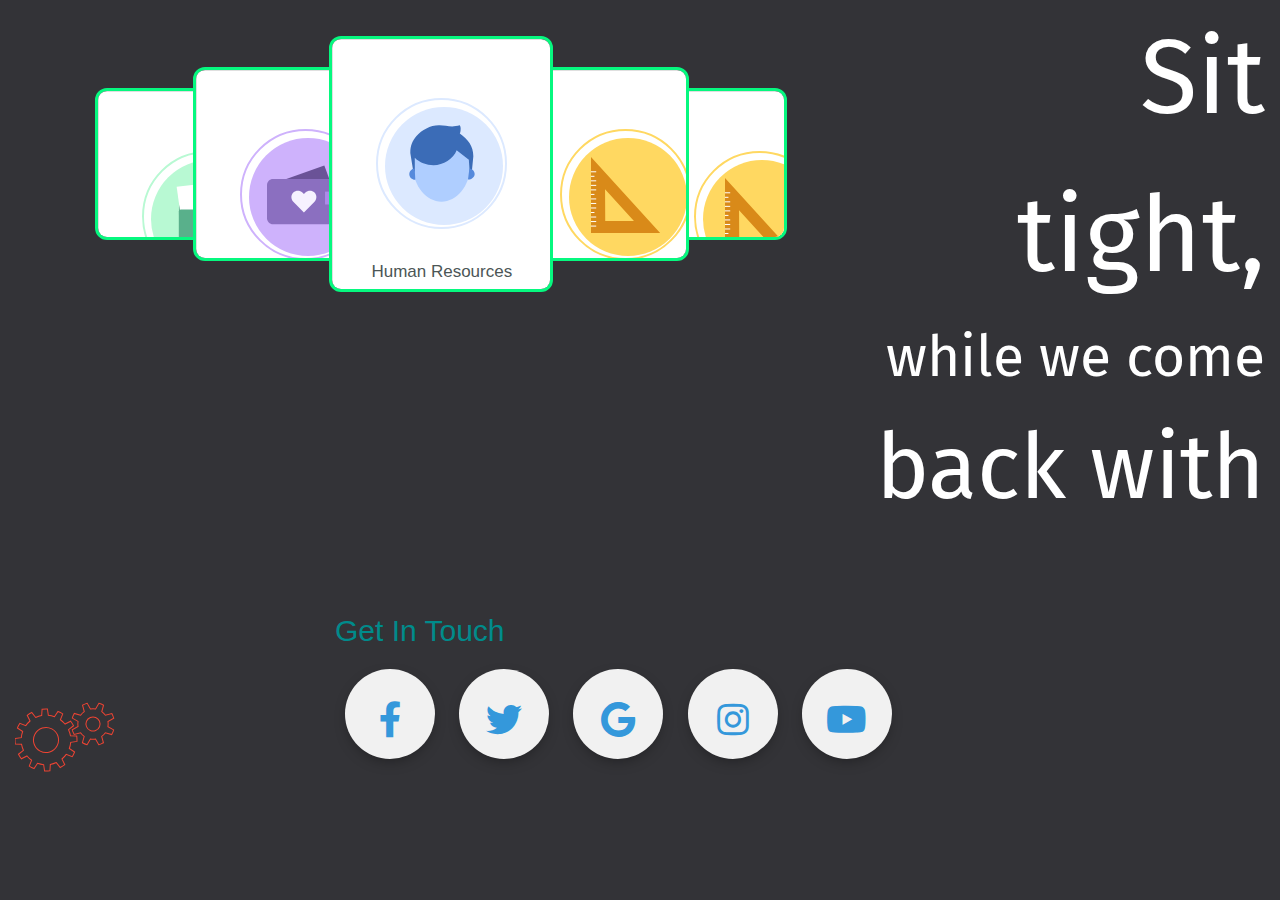
==== commit 68a41699: "Commit" ====
--- a/Index.html
+++ b/Index.html
@@ -1,128 +1,368 @@
-<!DOCTYPE html>
-<html lang="en">
-
-<head>
-  <!-- Required meta tags -->
-  <meta charset="utf-8">
-  <meta http-equiv="X-UA-Compatible" content="IE=edge">
-  <meta name="viewport" content="width=device-width, initial-scale=1, shrink-to-fit=no">
-  <!-- Bootstrap CSS -->
-  <link rel="stylesheet" href="assets/bootstrap/css/bootstrap.css">
-  <!-- Custom CSS -->
-  <link href="assets/style.css" rel="stylesheet" type="text/css">
-  <!--<link rel="stylesheet" href="assets/css/style.css">-->
-  <link rel="stylesheet" href="https://www.w3schools.com/w3css/4/w3.css">
-  <!-- FontAwesome CSS -->
-  <link rel="stylesheet" href="https://cdnjs.cloudflare.com/ajax/libs/font-awesome/5.15.2/css/all.min.css">
-  <link href="https://fonts.googleapis.com/css?family=Roboto+Condensed:300,300i,400,400i,700i" rel="stylesheet">
-  <title>5TH Dimension Technologies</title>
-</head>
-
-<body class="container-fluid">
-  <link href="https://fonts.googleapis.com/css?family=Open+Sans" rel="stylesheet">
-  <div class="row no-gutters">
-    <div class="col-6 col-sm-6 col-md-8">
-      <div id="box" class="slide hi-slide">
-        <ul>
-          <li></li>
-          <li></li>
-          <li></li>
-          <li></li>
-          <li></li>
-          <li></li>
-          <li></li>
-          <li></li>
-          <li></li>
-        </ul>
-      </div>
-    </div>
-    <div class="col-6 col-md-4">
-      <div class="animated-title">
-        <div class="text-top">
-          <div>
-            <span>SomeThing About</span>
-          </div>
-        </div>
-        <div class="text-bottom">
-          <div>5th Dimension Technologies</div>
-        </div>
-      </div>
-    </div>
-  </div>
-
-  <div class="row" style="padding-top: 22% !important;">
-    <div class="col-3">
-      <div class="warning-content">
-        <svg version="1.1" xmlns="http://www.w3.org/2000/svg" xmlns:xlink="http://www.w3.org/1999/xlink" x="0px" y="0px"
-          width="100.001px" height="70px" viewBox="0 0 100 68">
-          <g id="large">
-            <path
-              d="M55.777,38.473l6.221-1.133c0.017-1.791-0.123-3.573-0.41-5.324l-6.321-0.19c-0.438-2.053-1.135-4.048-2.076-5.931
-							 l4.82-4.094c-0.868-1.552-1.874-3.028-3.005-4.417l-5.569,2.999c-1.385-1.54-2.98-2.921-4.771-4.099l2.124-5.954
-							 c-0.759-0.452-1.543-0.878-2.357-1.269c-0.811-0.39-1.625-0.732-2.449-1.046l-3.325,5.381c-2.038-0.665-4.113-1.052-6.183-1.174
-							 L31.34,6.002c-1.792-0.02-3.571,0.119-5.32,0.406l-0.191,6.32c-2.056,0.439-4.051,1.137-5.936,2.08l-4.097-4.82
-							 c-1.546,0.872-3.022,1.875-4.407,3.006l2.996,5.566c-1.54,1.384-2.925,2.985-4.104,4.778c-2.16-0.771-4.196-1.498-5.953-2.127
-							 c-0.449,0.765-0.875,1.544-1.265,2.354c-0.39,0.811-0.733,1.63-1.049,2.457c1.587,0.981,3.424,2.119,5.377,3.325
-							 c-0.662,2.037-1.049,4.117-1.172,6.186l-6.218,1.136c-0.021,1.789,0.12,3.566,0.407,5.321l6.32,0.188
-							 c0.442,2.06,1.143,4.057,2.082,5.937l-4.818,4.095c0.872,1.549,1.873,3.026,3.009,4.412l5.563-2.998
-							 c1.392,1.54,2.989,2.92,4.777,4.099l-2.121,5.954c0.756,0.446,1.538,0.871,2.348,1.258c0.813,0.394,1.633,0.739,2.462,1.05
-							 l3.326-5.375c2.033,0.662,4.109,1.05,6.175,1.17l1.137,6.221c1.791,0.019,3.569-0.123,5.323-0.407l0.194-6.324
-							 c2.053-0.438,4.045-1.136,5.927-2.079l4.093,4.817c1.55-0.865,3.026-1.87,4.414-2.999l-2.995-5.572
-							 c1.537-1.385,2.914-2.98,4.093-4.772l5.953,2.127c0.448-0.761,0.878-1.545,1.268-2.356c0.388-0.808,0.729-1.631,1.047-2.458
-							 l-5.378-3.324C55.268,42.615,55.655,40.542,55.777,38.473z M42.302,42.435c-3.002,6.243-10.495,8.872-16.737,5.866
-							 c-6.244-2.999-8.872-10.493-5.867-16.736c3.002-6.244,10.495-8.873,16.736-5.869C42.676,28.698,45.306,36.19,42.302,42.435z"
-              fill="none" stroke="#E43" />
-            <animateTransform attributeName="transform" begin="0s" dur="3s" type="rotate" from="0 31 37" to="360 31 37"
-              repeatCount="indefinite"> </animateTransform>
-          </g>
-          <g id="small">
-            <path d="M93.068,19.253L99,16.31c-0.371-1.651-0.934-3.257-1.679-4.776l-6.472,1.404c-0.902-1.436-2.051-2.735-3.42-3.819
-							 l2.115-6.273c-0.706-0.448-1.443-0.867-2.213-1.238c-0.774-0.371-1.559-0.685-2.351-0.958l-3.584,5.567
-							 c-1.701-0.39-3.432-0.479-5.118-0.284L73.335,0c-1.652,0.367-3.256,0.931-4.776,1.672l1.404,6.47
-							 c-1.439,0.899-2.744,2.047-3.835,3.419c-2.208-0.746-4.38-1.476-6.273-2.114c-0.451,0.71-0.874,1.448-1.244,2.229
-							 c-0.371,0.764-0.68,1.541-0.954,2.329c1.681,1.078,3.612,2.323,5.569,3.579c-0.399,1.711-0.486,3.449-0.291,5.145
-							 c-2.086,1.034-4.143,2.055-5.936,2.945c0.368,1.648,0.929,3.25,1.67,4.769c1.954-0.426,4.193-0.912,6.468-1.405
-							 c0.906,1.449,2.06,2.758,3.442,3.853l-2.117,6.27c0.708,0.449,1.439,0.865,2.218,1.236c0.767,0.371,1.551,0.685,2.338,0.96
-							 c1.081-1.68,2.319-3.612,3.583-5.574c1.714,0.401,3.457,0.484,5.156,0.288L82.695,42c1.651-0.371,3.252-0.931,4.773-1.676
-							 c-0.425-1.952-0.912-4.194-1.404-6.473c1.439-0.902,2.744-2.057,3.835-3.436l6.273,2.11c0.444-0.7,0.856-1.43,1.225-2.197
-							 c0.372-0.777,0.691-1.569,0.963-2.361l-5.568-3.586C93.181,22.677,93.269,20.939,93.068,19.253z M84.365,24.062
-							 c-1.693,3.513-5.908,4.991-9.418,3.302c-3.513-1.689-4.99-5.906-3.301-9.419c1.688-3.513,5.906-4.991,9.417-3.302
-							 C84.573,16.331,86.05,20.549,84.365,24.062z" fill="none" stroke="#E43" />
-            <animateTransform attributeName="transform" begin="0s" dur="2s" type="rotate" from="0 78 21" to="-360 78 21"
-              repeatCount="indefinite"> </animateTransform>
-          </g>
-        </svg>
-      </div>
-    </div>
-    <div class="col-9">
-      <div class="middle">
-        <h2>Get In Touch</h2>
-        <a class="btn facebook" href="#">
-          <i class="fab fa-facebook-f"></i>
-        </a>
-        <a class="btn twitter" href="#">
-          <i class="fab fa-twitter"></i>
-        </a>
-        <a class="btn google" href="#">
-          <i class="fab fa-google"></i>
-        </a>
-        <a class="btn instagram" href="#">
-          <i class="fab fa-instagram"></i>
-        </a>
-        <a class="btn youtube" href="#">
-          <i class="fab fa-youtube"></i>
-        </a>
-      </div>
-    </div>
-  </div>
-  <script src="https://code.jquery.com/jquery-1.12.4.min.js"></script>
-  <script type="text/javascript" src="./assets/js/jquery.hislide.js"></script>
-
-  <script>
-    $('.slide').hiSlide();
-
-
-  </script>
-</body>
-
+<!DOCTYPE html>
+<html lang="en">
+
+<head>
+  <!-- Required meta tags -->
+  <meta charset="utf-8">
+  <meta http-equiv="X-UA-Compatible" content="IE=edge">
+  <meta name="viewport" content="width=device-width, initial-scale=1, shrink-to-fit=no">
+  <!-- Bootstrap CSS -->
+  <link rel="stylesheet" href="assets/bootstrap/css/bootstrap.css">
+  <!-- Custom CSS -->
+  <link href="assets/style.css" rel="stylesheet" type="text/css">
+  <!--<link rel="stylesheet" href="assets/css/style.css">-->
+  <link rel="stylesheet" href="https://www.w3schools.com/w3css/4/w3.css">
+  <!-- FontAwesome CSS -->
+  <link rel="stylesheet" href="https://cdnjs.cloudflare.com/ajax/libs/font-awesome/5.15.2/css/all.min.css">
+  <link href="https://fonts.googleapis.com/css?family=Roboto+Condensed:300,300i,400,400i,700i" rel="stylesheet">
+  <title>5TH Dimension Technologies</title>
+  <style>
+    @import url('https://fonts.googleapis.com/css2?family=Fira+Sans:ital,wght@0,100;1,100&display=swap');
+  </style>
+
+
+</head>
+
+<body class="container-fluid" style="background:#333337">
+
+  <link href="https://fonts.googleapis.com/css?family=Open+Sans" rel="stylesheet">
+  <div class="row justify-content-start" style="height:auto;">
+    <div class="col-md-8" style="overflow: hidden;">
+      <div class="slide hi-slide">
+        <ul>
+          <li><a href="#" class="card education">
+            <div class="overlay"></div>
+         <div class="circle">
+       
+       <svg width="50px" height="50px" viewBox="29 14 71 76" version="1.1" xmlns="http://www.w3.org/2000/svg" xmlns:xlink="http://www.w3.org/1999/xlink">
+           <!-- Generator: Sketch 42 (36781) - http://www.bohemiancoding.com/sketch -->
+           <desc>Created with Sketch.</desc>
+           <defs></defs>
+           <g id="Group" stroke="none" stroke-width="1" fill="none" fill-rule="evenodd" transform="translate(30.000000, 14.000000)">
+               <g id="Group-8" fill="#D98A19">
+                   <g id="Group-7">
+                       <g id="Group-6">
+                           <path d="M0,0 L0,75.9204805 L69.1511499,75.9204805 L0,0 Z M14.0563973,32.2825679 L42.9457663,63.9991501 L14.2315268,63.9991501 L14.0563973,32.2825679 Z" id="Fill-1"></path>
+                       </g>
+                   </g>
+               </g>
+               <g id="Group-20" transform="translate(0.000000, 14.114286)" stroke="#FFFFFF" stroke-linecap="square">
+                   <path d="M0.419998734,54.9642857 L4.70316223,54.9642857" id="Line"></path>
+                   <path d="M0.419998734,50.4404762 L4.70316223,50.4404762" id="Line"></path>
+                   <path d="M0.419998734,45.9166667 L4.70316223,45.9166667" id="Line"></path>
+                   <path d="M0.419998734,41.3928571 L2.93999114,41.3928571" id="Line"></path>
+                   <path d="M0.419998734,36.8690476 L4.70316223,36.8690476" id="Line"></path>
+                   <path d="M0.419998734,32.3452381 L4.70316223,32.3452381" id="Line"></path>
+                   <path d="M0.419998734,27.8214286 L4.70316223,27.8214286" id="Line"></path>
+                   <path d="M0.419998734,23.297619 L2.93999114,23.297619" id="Line"></path>
+                   <path d="M0.419998734,18.7738095 L4.70316223,18.7738095" id="Line"></path>
+                   <path d="M0.419998734,14.25 L4.70316223,14.25" id="Line"></path>
+                   <path d="M0.419998734,9.72619048 L4.70316223,9.72619048" id="Line"></path>
+                   <path d="M0.419998734,5.20238095 L2.93999114,5.20238095" id="Line"></path>
+                   <path d="M0.419998734,0.678571429 L4.70316223,0.678571429" id="Line"></path>
+               </g>
+           </g>
+       </svg>
+         </div>
+         <p>Education</p>
+       </a></li>
+
+
+
+
+
+
+          <li><a href="#" class="card credentialing">
+            <div class="overlay"></div>
+         <div class="circle">
+           
+       <svg width="64px" height="72px" viewBox="27 21 64 72" version="1.1" xmlns="http://www.w3.org/2000/svg" xmlns:xlink="http://www.w3.org/1999/xlink">
+           <!-- Generator: Sketch 42 (36781) - http://www.bohemiancoding.com/sketch -->
+           <desc>Created with Sketch.</desc>
+           <defs>
+               <polygon id="path-1" points="60.9784821 18.4748913 60.9784821 0.0299638385 0.538377293 0.0299638385 0.538377293 18.4748913"></polygon>
+           </defs>
+           <g id="Group-12" stroke="none" stroke-width="1" fill="none" fill-rule="evenodd" transform="translate(27.000000, 21.000000)">
+               <g id="Group-5">
+                   <g id="Group-3" transform="translate(2.262327, 21.615176)">
+                       <mask id="mask-2" fill="white">
+                           <use xlink:href="#path-1"></use>
+                       </mask>
+                       <g id="Clip-2"></g>
+                       <path d="M7.17774177,18.4748913 L54.3387782,18.4748913 C57.9910226,18.4748913 60.9789911,15.7266455 60.9789911,12.3681986 L60.9789911,6.13665655 C60.9789911,2.77820965 57.9910226,0.0299638385 54.3387782,0.0299638385 L7.17774177,0.0299638385 C3.52634582,0.0299638385 0.538377293,2.77820965 0.538377293,6.13665655 L0.538377293,12.3681986 C0.538377293,15.7266455 3.52634582,18.4748913 7.17774177,18.4748913" id="Fill-1" fill="#59A785" mask="url(#mask-2)"></path>
+                   </g>
+                   <polygon id="Fill-4" fill="#FFFFFF" transform="translate(31.785111, 30.877531) rotate(-2.000000) translate(-31.785111, -30.877531) " points="62.0618351 55.9613216 7.2111488 60.3692832 1.50838775 5.79374073 56.3582257 1.38577917"></polygon>
+                   <ellipse id="Oval-3" fill="#25D48A" opacity="0.216243004" cx="30.0584472" cy="21.7657707" rx="9.95169733" ry="9.17325562"></ellipse>
+                   <g id="Group-4" transform="translate(16.959615, 6.479082)" fill="#54C796">
+                       <polygon id="Fill-6" points="10.7955395 21.7823628 0.11873799 11.3001058 4.25482787 7.73131106 11.0226557 14.3753897 27.414824 1.77635684e-15 31.3261391 3.77891399"></polygon>
+                   </g>
+                   <path d="M4.82347935,67.4368303 L61.2182039,67.4368303 C62.3304205,67.4368303 63.2407243,66.5995595 63.2407243,65.5765753 L63.2407243,31.3865871 C63.2407243,30.3636029 62.3304205,29.5263321 61.2182039,29.5263321 L4.82347935,29.5263321 C3.71126278,29.5263321 2.80095891,30.3636029 2.80095891,31.3865871 L2.80095891,65.5765753 C2.80095891,66.5995595 3.71126278,67.4368303 4.82347935,67.4368303" id="Fill-8" fill="#59B08B"></path>
+                   <path d="M33.3338063,67.4368303 L61.2181191,67.4368303 C62.3303356,67.4368303 63.2406395,66.5995595 63.2406395,65.5765753 L63.2406395,31.3865871 C63.2406395,30.3636029 62.3303356,29.5263321 61.2181191,29.5263321 L33.3338063,29.5263321 C32.2215897,29.5263321 31.3112859,30.3636029 31.3112859,31.3865871 L31.3112859,65.5765753 C31.3112859,66.5995595 32.2215897,67.4368303 33.3338063,67.4368303" id="Fill-10" fill="#4FC391"></path>
+                   <path d="M29.4284029,33.2640869 C29.4284029,34.2202068 30.2712569,34.9954393 31.3107768,34.9954393 C32.3502968,34.9954393 33.1931508,34.2202068 33.1931508,33.2640869 C33.1931508,32.3079669 32.3502968,31.5327345 31.3107768,31.5327345 C30.2712569,31.5327345 29.4284029,32.3079669 29.4284029,33.2640869" id="Fill-15" fill="#FEFEFE"></path>
+                   <path d="M8.45417501,71.5549073 L57.5876779,71.5549073 C60.6969637,71.5549073 63.2412334,69.2147627 63.2412334,66.3549328 L63.2412334,66.3549328 C63.2412334,63.4951029 60.6969637,61.1549584 57.5876779,61.1549584 L8.45417501,61.1549584 C5.34488919,61.1549584 2.80061956,63.4951029 2.80061956,66.3549328 L2.80061956,66.3549328 C2.80061956,69.2147627 5.34488919,71.5549073 8.45417501,71.5549073" id="Fill-12" fill="#5BD6A2"></path>
+               </g>
+           </g>
+       </svg>
+       
+         </div>
+         <p>Credentialing</p>
+       </a>
+       </li>
+
+
+
+          <li><a href="#" class="card wallet">
+     <div class="overlay"></div>
+  <div class="circle">
+    
+    
+<svg width="78px" height="60px" viewBox="23 29 78 60" version="1.1" xmlns="http://www.w3.org/2000/svg" xmlns:xlink="http://www.w3.org/1999/xlink">
+    <!-- Generator: Sketch 42 (36781) - http://www.bohemiancoding.com/sketch -->
+    <desc>Created with Sketch.</desc>
+    <defs></defs>
+    <g id="icon" stroke="none" stroke-width="1" fill="none" fill-rule="evenodd" transform="translate(23.000000, 29.500000)">
+        <rect id="Rectangle-3" fill="#AC8BE9" x="67.8357511" y="26.0333433" width="9.40495664" height="21.8788565" rx="4.70247832"></rect>
+        <rect id="Rectangle-3" fill="#6A5297" x="67.8357511" y="38.776399" width="9.40495664" height="10.962961" rx="4.70247832"></rect>
+        <polygon id="Rectangle-2" fill="#6A5297" points="57.3086772 0 67.1649301 26.3776902 14.4413177 45.0699507 4.58506484 18.6922605"></polygon>
+        <path d="M0,19.6104296 C0,16.2921718 2.68622235,13.6021923 5.99495032,13.6021923 L67.6438591,13.6021923 C70.9547788,13.6021923 73.6388095,16.2865506 73.6388095,19.6104296 L73.6388095,52.6639057 C73.6388095,55.9821635 70.9525871,58.672143 67.6438591,58.672143 L5.99495032,58.672143 C2.68403068,58.672143 0,55.9877847 0,52.6639057 L0,19.6104296 Z" id="Rectangle" fill="#8B6FC0"></path>
+        <path d="M47.5173769,27.0835169 C45.0052827,24.5377699 40.9347162,24.5377699 38.422622,27.0835169 L36.9065677,28.6198808 L35.3905134,27.0835169 C32.8799903,24.5377699 28.8078527,24.5377699 26.2957585,27.0835169 C23.7852354,29.6292639 23.7852354,33.7559532 26.2957585,36.3001081 L36.9065677,47.0530632 L47.5173769,36.3001081 C50.029471,33.7559532 50.029471,29.6292639 47.5173769,27.0835169" id="Fill-12" fill="#F6F1FF"></path>
+        <rect id="Rectangle-4" fill="#AC8BE9" x="58.0305835" y="26.1162588" width="15.6082259" height="12.863158"></rect>
+        <ellipse id="Oval" fill="#FFFFFF" cx="65.8346965" cy="33.0919007" rx="2.20116007" ry="2.23319575"></ellipse>
+    </g>
+</svg>
+
+  </div>
+  <p>Wallet</p>
+</a></li>
+
+
+
+          <li><a href="#" class="card human-resources">
+            <div class="overlay"></div>
+         <div class="circle">
+            
+           
+       <svg width="66px" height="77px" viewBox="1855 26 66 77" version="1.1" xmlns="http://www.w3.org/2000/svg" xmlns:xlink="http://www.w3.org/1999/xlink">
+           <!-- Generator: Sketch 42 (36781) - http://www.bohemiancoding.com/sketch -->
+           <desc>Created with Sketch.</desc>
+           <defs></defs>
+           <g id="Page-1" stroke="none" stroke-width="1" fill="none" fill-rule="evenodd" transform="translate(1855.000000, 26.000000)">
+               <path d="M4.28872448,42.7464904 C4.28872448,39.3309774 5.4159227,33.7621426 6.40576697,30.4912557 C10.5920767,32.1098991 14.3021264,35.1207513 18.69596,35.1207513 C30.993618,35.1207513 42.5761396,28.7162991 49.9992251,17.9014817 C56.8027248,23.8881252 60.8188351,33.0463165 60.8188351,42.7464904 C60.8188351,60.817447 47.6104607,76.6693426 32.5537798,76.6693426 C17.4970989,76.6693426 4.28872448,60.817447 4.28872448,42.7464904" id="Fill-8" fill="#AFCEFF"></path>
+               <path d="M64.3368879,31.1832696 L62.8424171,46.6027478 L60.6432609,46.7824348 L59.8340669,34.6791304 L47.6573402,25.3339478 C44.2906753,34.068487 34.3459503,40.2903304 24.4684093,40.2903304 C17.7559812,40.2903304 10.046244,37.4168 5.80469412,32.8004522 L5.80469412,34.6791304 L5.80469412,46.6027478 L4.28932167,46.6027478 L1.30187314,27.8802435 C1.30187314,20.9790957 3.52342407,15.5432 7.27229127,11.3578087 C13.132229,4.79558261 21.8124018,0.0492173913 30.5672235,0.342852174 C37.4603019,0.569286957 42.6678084,2.72991304 50.8299179,0.342852174 C51.4629405,1.44434783 51.8615656,3.00455652 51.5868577,5.22507826 C51.4629405,6.88316522 51.2106273,7.52302609 50.8299179,8.45067826 C58.685967,14.1977391 64.3368879,20.7073739 64.3368879,31.1832696" id="Fill-10" fill="#3B6CB7"></path>
+               <path d="M58.9405197,54.5582052 C62.0742801,54.8270052 65.3603242,52.60064 65.6350321,49.5386574 C65.772386,48.009127 65.2617876,46.5570226 64.3182257,45.4584487 C63.3761567,44.3613357 62.0205329,43.6162922 60.4529062,43.4818922 L58.9405197,54.5582052 Z" id="Fill-13" fill="#568ADC"></path>
+               <path d="M6.32350389,54.675367 C3.18227865,54.8492104 0.484467804,52.4957496 0.306803449,49.4264626 C0.217224782,47.8925496 0.775598471,46.4579757 1.75200594,45.3886191 C2.7284134,44.3192626 4.10792487,43.6165843 5.67853749,43.530393 L6.32350389,54.675367 Z" id="Fill-15" fill="#568ADC"></path>
+           </g>
+       </svg>
+       
+         </div>
+         <p>Human Resources</p>
+       </a></li>
+
+
+
+       
+          <li><a href="#" class="card education">
+            <div class="overlay"></div>
+         <div class="circle">
+       
+       <svg width="71px" height="76px" viewBox="29 14 71 76" version="1.1" xmlns="http://www.w3.org/2000/svg" xmlns:xlink="http://www.w3.org/1999/xlink">
+           <!-- Generator: Sketch 42 (36781) - http://www.bohemiancoding.com/sketch -->
+           <desc>Created with Sketch.</desc>
+           <defs></defs>
+           <g id="Group" stroke="none" stroke-width="1" fill="none" fill-rule="evenodd" transform="translate(30.000000, 14.000000)">
+               <g id="Group-8" fill="#D98A19">
+                   <g id="Group-7">
+                       <g id="Group-6">
+                           <path d="M0,0 L0,75.9204805 L69.1511499,75.9204805 L0,0 Z M14.0563973,32.2825679 L42.9457663,63.9991501 L14.2315268,63.9991501 L14.0563973,32.2825679 Z" id="Fill-1"></path>
+                       </g>
+                   </g>
+               </g>
+               <g id="Group-20" transform="translate(0.000000, 14.114286)" stroke="#FFFFFF" stroke-linecap="square">
+                   <path d="M0.419998734,54.9642857 L4.70316223,54.9642857" id="Line"></path>
+                   <path d="M0.419998734,50.4404762 L4.70316223,50.4404762" id="Line"></path>
+                   <path d="M0.419998734,45.9166667 L4.70316223,45.9166667" id="Line"></path>
+                   <path d="M0.419998734,41.3928571 L2.93999114,41.3928571" id="Line"></path>
+                   <path d="M0.419998734,36.8690476 L4.70316223,36.8690476" id="Line"></path>
+                   <path d="M0.419998734,32.3452381 L4.70316223,32.3452381" id="Line"></path>
+                   <path d="M0.419998734,27.8214286 L4.70316223,27.8214286" id="Line"></path>
+                   <path d="M0.419998734,23.297619 L2.93999114,23.297619" id="Line"></path>
+                   <path d="M0.419998734,18.7738095 L4.70316223,18.7738095" id="Line"></path>
+                   <path d="M0.419998734,14.25 L4.70316223,14.25" id="Line"></path>
+                   <path d="M0.419998734,9.72619048 L4.70316223,9.72619048" id="Line"></path>
+                   <path d="M0.419998734,5.20238095 L2.93999114,5.20238095" id="Line"></path>
+                   <path d="M0.419998734,0.678571429 L4.70316223,0.678571429" id="Line"></path>
+               </g>
+           </g>
+       </svg>
+         </div>
+         <p>Education</p>
+       </a></li>
+          <li><a href="#" class="card education">
+            <div class="overlay"></div>
+         <div class="circle">
+       
+       <svg width="71px" height="76px" viewBox="29 14 71 76" version="1.1" xmlns="http://www.w3.org/2000/svg" xmlns:xlink="http://www.w3.org/1999/xlink">
+           <!-- Generator: Sketch 42 (36781) - http://www.bohemiancoding.com/sketch -->
+           <desc>Created with Sketch.</desc>
+           <defs></defs>
+           <g id="Group" stroke="none" stroke-width="1" fill="none" fill-rule="evenodd" transform="translate(30.000000, 14.000000)">
+               <g id="Group-8" fill="#D98A19">
+                   <g id="Group-7">
+                       <g id="Group-6">
+                           <path d="M0,0 L0,75.9204805 L69.1511499,75.9204805 L0,0 Z M14.0563973,32.2825679 L42.9457663,63.9991501 L14.2315268,63.9991501 L14.0563973,32.2825679 Z" id="Fill-1"></path>
+                       </g>
+                   </g>
+               </g>
+               <g id="Group-20" transform="translate(0.000000, 14.114286)" stroke="#FFFFFF" stroke-linecap="square">
+                   <path d="M0.419998734,54.9642857 L4.70316223,54.9642857" id="Line"></path>
+                   <path d="M0.419998734,50.4404762 L4.70316223,50.4404762" id="Line"></path>
+                   <path d="M0.419998734,45.9166667 L4.70316223,45.9166667" id="Line"></path>
+                   <path d="M0.419998734,41.3928571 L2.93999114,41.3928571" id="Line"></path>
+                   <path d="M0.419998734,36.8690476 L4.70316223,36.8690476" id="Line"></path>
+                   <path d="M0.419998734,32.3452381 L4.70316223,32.3452381" id="Line"></path>
+                   <path d="M0.419998734,27.8214286 L4.70316223,27.8214286" id="Line"></path>
+                   <path d="M0.419998734,23.297619 L2.93999114,23.297619" id="Line"></path>
+                   <path d="M0.419998734,18.7738095 L4.70316223,18.7738095" id="Line"></path>
+                   <path d="M0.419998734,14.25 L4.70316223,14.25" id="Line"></path>
+                   <path d="M0.419998734,9.72619048 L4.70316223,9.72619048" id="Line"></path>
+                   <path d="M0.419998734,5.20238095 L2.93999114,5.20238095" id="Line"></path>
+                   <path d="M0.419998734,0.678571429 L4.70316223,0.678571429" id="Line"></path>
+               </g>
+           </g>
+       </svg>
+         </div>
+         <p>Education</p>
+       </a></li>
+          <li><a href="#" class="card education">
+            <div class="overlay"></div>
+         <div class="circle">
+       
+       <svg width="71px" height="76px" viewBox="29 14 71 76" version="1.1" xmlns="http://www.w3.org/2000/svg" xmlns:xlink="http://www.w3.org/1999/xlink">
+           <!-- Generator: Sketch 42 (36781) - http://www.bohemiancoding.com/sketch -->
+           <desc>Created with Sketch.</desc>
+           <defs></defs>
+           <g id="Group" stroke="none" stroke-width="1" fill="none" fill-rule="evenodd" transform="translate(30.000000, 14.000000)">
+               <g id="Group-8" fill="#D98A19">
+                   <g id="Group-7">
+                       <g id="Group-6">
+                           <path d="M0,0 L0,75.9204805 L69.1511499,75.9204805 L0,0 Z M14.0563973,32.2825679 L42.9457663,63.9991501 L14.2315268,63.9991501 L14.0563973,32.2825679 Z" id="Fill-1"></path>
+                       </g>
+                   </g>
+               </g>
+               <g id="Group-20" transform="translate(0.000000, 14.114286)" stroke="#FFFFFF" stroke-linecap="square">
+                   <path d="M0.419998734,54.9642857 L4.70316223,54.9642857" id="Line"></path>
+                   <path d="M0.419998734,50.4404762 L4.70316223,50.4404762" id="Line"></path>
+                   <path d="M0.419998734,45.9166667 L4.70316223,45.9166667" id="Line"></path>
+                   <path d="M0.419998734,41.3928571 L2.93999114,41.3928571" id="Line"></path>
+                   <path d="M0.419998734,36.8690476 L4.70316223,36.8690476" id="Line"></path>
+                   <path d="M0.419998734,32.3452381 L4.70316223,32.3452381" id="Line"></path>
+                   <path d="M0.419998734,27.8214286 L4.70316223,27.8214286" id="Line"></path>
+                   <path d="M0.419998734,23.297619 L2.93999114,23.297619" id="Line"></path>
+                   <path d="M0.419998734,18.7738095 L4.70316223,18.7738095" id="Line"></path>
+                   <path d="M0.419998734,14.25 L4.70316223,14.25" id="Line"></path>
+                   <path d="M0.419998734,9.72619048 L4.70316223,9.72619048" id="Line"></path>
+                   <path d="M0.419998734,5.20238095 L2.93999114,5.20238095" id="Line"></path>
+                   <path d="M0.419998734,0.678571429 L4.70316223,0.678571429" id="Line"></path>
+               </g>
+           </g>
+       </svg>
+         </div>
+         <p>Education</p>
+       </a></li>
+        </ul>
+      </div>
+    </div>
+    <div class="col-md-4">
+
+      <div class="text-top" style="width:100%">
+        <div style="text-align:right;">
+
+          <span class="right_text">Sit tight,</span>
+          <br>
+          <span class="right_text1">while we come</span>
+          <span class="right_text2">back with</span>
+
+
+        </div>
+      </div>
+
+
+    </div>
+  </div>
+
+  <div class="row  bottomrow">
+    <div class="col-md-3">
+      <div class="warning-content">
+        <svg version="1.1" xmlns="http://www.w3.org/2000/svg" xmlns:xlink="http://www.w3.org/1999/xlink" x="0px" y="0px"
+          width="100.001px" height="70px" viewBox="0 0 100 68">
+          <g id="large">
+            <path
+              d="M55.777,38.473l6.221-1.133c0.017-1.791-0.123-3.573-0.41-5.324l-6.321-0.19c-0.438-2.053-1.135-4.048-2.076-5.931
+							 l4.82-4.094c-0.868-1.552-1.874-3.028-3.005-4.417l-5.569,2.999c-1.385-1.54-2.98-2.921-4.771-4.099l2.124-5.954
+							 c-0.759-0.452-1.543-0.878-2.357-1.269c-0.811-0.39-1.625-0.732-2.449-1.046l-3.325,5.381c-2.038-0.665-4.113-1.052-6.183-1.174
+							 L31.34,6.002c-1.792-0.02-3.571,0.119-5.32,0.406l-0.191,6.32c-2.056,0.439-4.051,1.137-5.936,2.08l-4.097-4.82
+							 c-1.546,0.872-3.022,1.875-4.407,3.006l2.996,5.566c-1.54,1.384-2.925,2.985-4.104,4.778c-2.16-0.771-4.196-1.498-5.953-2.127
+							 c-0.449,0.765-0.875,1.544-1.265,2.354c-0.39,0.811-0.733,1.63-1.049,2.457c1.587,0.981,3.424,2.119,5.377,3.325
+							 c-0.662,2.037-1.049,4.117-1.172,6.186l-6.218,1.136c-0.021,1.789,0.12,3.566,0.407,5.321l6.32,0.188
+							 c0.442,2.06,1.143,4.057,2.082,5.937l-4.818,4.095c0.872,1.549,1.873,3.026,3.009,4.412l5.563-2.998
+							 c1.392,1.54,2.989,2.92,4.777,4.099l-2.121,5.954c0.756,0.446,1.538,0.871,2.348,1.258c0.813,0.394,1.633,0.739,2.462,1.05
+							 l3.326-5.375c2.033,0.662,4.109,1.05,6.175,1.17l1.137,6.221c1.791,0.019,3.569-0.123,5.323-0.407l0.194-6.324
+							 c2.053-0.438,4.045-1.136,5.927-2.079l4.093,4.817c1.55-0.865,3.026-1.87,4.414-2.999l-2.995-5.572
+							 c1.537-1.385,2.914-2.98,4.093-4.772l5.953,2.127c0.448-0.761,0.878-1.545,1.268-2.356c0.388-0.808,0.729-1.631,1.047-2.458
+							 l-5.378-3.324C55.268,42.615,55.655,40.542,55.777,38.473z M42.302,42.435c-3.002,6.243-10.495,8.872-16.737,5.866
+							 c-6.244-2.999-8.872-10.493-5.867-16.736c3.002-6.244,10.495-8.873,16.736-5.869C42.676,28.698,45.306,36.19,42.302,42.435z"
+              fill="none" stroke="#E43" />
+            <animateTransform attributeName="transform" begin="0s" dur="3s" type="rotate" from="0 31 37" to="360 31 37"
+              repeatCount="indefinite"> </animateTransform>
+          </g>
+          <g id="small">
+            <path d="M93.068,19.253L99,16.31c-0.371-1.651-0.934-3.257-1.679-4.776l-6.472,1.404c-0.902-1.436-2.051-2.735-3.42-3.819
+							 l2.115-6.273c-0.706-0.448-1.443-0.867-2.213-1.238c-0.774-0.371-1.559-0.685-2.351-0.958l-3.584,5.567
+							 c-1.701-0.39-3.432-0.479-5.118-0.284L73.335,0c-1.652,0.367-3.256,0.931-4.776,1.672l1.404,6.47
+							 c-1.439,0.899-2.744,2.047-3.835,3.419c-2.208-0.746-4.38-1.476-6.273-2.114c-0.451,0.71-0.874,1.448-1.244,2.229
+							 c-0.371,0.764-0.68,1.541-0.954,2.329c1.681,1.078,3.612,2.323,5.569,3.579c-0.399,1.711-0.486,3.449-0.291,5.145
+							 c-2.086,1.034-4.143,2.055-5.936,2.945c0.368,1.648,0.929,3.25,1.67,4.769c1.954-0.426,4.193-0.912,6.468-1.405
+							 c0.906,1.449,2.06,2.758,3.442,3.853l-2.117,6.27c0.708,0.449,1.439,0.865,2.218,1.236c0.767,0.371,1.551,0.685,2.338,0.96
+							 c1.081-1.68,2.319-3.612,3.583-5.574c1.714,0.401,3.457,0.484,5.156,0.288L82.695,42c1.651-0.371,3.252-0.931,4.773-1.676
+							 c-0.425-1.952-0.912-4.194-1.404-6.473c1.439-0.902,2.744-2.057,3.835-3.436l6.273,2.11c0.444-0.7,0.856-1.43,1.225-2.197
+							 c0.372-0.777,0.691-1.569,0.963-2.361l-5.568-3.586C93.181,22.677,93.269,20.939,93.068,19.253z M84.365,24.062
+							 c-1.693,3.513-5.908,4.991-9.418,3.302c-3.513-1.689-4.99-5.906-3.301-9.419c1.688-3.513,5.906-4.991,9.417-3.302
+							 C84.573,16.331,86.05,20.549,84.365,24.062z" fill="none" stroke="#E43" />
+            <animateTransform attributeName="transform" begin="0s" dur="2s" type="rotate" from="0 78 21" to="-360 78 21"
+              repeatCount="indefinite"> </animateTransform>
+          </g>
+        </svg>
+      </div>
+    </div>
+    <div class="col-md-9 logosection ">
+      <div class="middle">
+        <h2>Get In Touch</h2>
+        <a class="btn facebook" href="#">
+          <i class="fab fa-facebook-f"></i>
+        </a>
+        <a class="btn twitter" href="#">
+          <i class="fab fa-twitter"></i>
+        </a>
+        <a class="btn google" href="#">
+          <i class="fab fa-google"></i>
+        </a>
+        <a class="btn instagram" href="#">
+          <i class="fab fa-instagram"></i>
+        </a>
+        <a class="btn youtube" href="#">
+          <i class="fab fa-youtube"></i>
+        </a>
+      </div>
+    </div>
+  </div>
+  <script src="https://code.jquery.com/jquery-1.12.4.min.js"></script>
+  <script type="text/javascript" src="./assets/js/jquery.hislide.js"></script>
+
+  <script>
+    $('.slide').hiSlide();
+
+
+  </script>
+</body>
+
 </html>--- a/assets/style.css
+++ b/assets/style.css
@@ -1,245 +1,423 @@
-
-@import url('https://fonts.googleapis.com/css?family=Roboto:400,100,300,500,700');
-
-body {
-	background-color: rgba(211, 211, 211, 0.795);
-	padding: 0;
-	margin: 0;
-}
-
-
-.warning-content {
-	position: absolute;
-	margin-top: 5%;
-	width: 13%;
-	height: 100px;
-	text-align: end;
-	margin-right: 170%;
-}
-
-
-/*------------ Social Media Icons ----------------*/
-h2 {
-	color:darkcyan;
-	font-family: sans-serif;
-}
-
-.middle {
-	position: absolute;
-	top: 100%;
-	transform: translateY(-50%);
-	width: 100%;
-	text-align: left;
-}
-
-.btn {
-	display: inline-block;
-	width: 90px;
-	height: 90px;
-	background-color: #f1f1f1;
-	margin: 10px;
-	border-radius: 50%;
-	box-shadow: 0 5px 15px -5px #00000070;
-	color: #3498db;
-	overflow: hidden;
-	position: relative;
-}
-
-.btn i {
-	line-height: 90px;
-	font-size: 36px;
-	transition: 0.2 linear;
-}
-
-.btn:hover i {
-	transform: scale(1.3);
-	color: #f1f1f1;
-}
-
-.btn::before {
-	content: "";
-	position: absolute;
-	width: 120%;
-	height: 120%;
-	background-color: #3498db;
-	transform: rotate(45deg);
-	left: -110%;
-	top: 90%;
-}
-
-.btn:hover::before {
-	animation: aaa 0.7s 1;
-	top: -10%;
-	left: -10%;
-}
-
-.youtube:hover::before {
-	background: red;
-}
-
-.facebook:hover::before {
-	background: #3b5999;
-}
-
-.instagram:hover::before {
-	background: #e4405f;
-}
-
-.google:hover::before {
-	background: #dd4b39;
-}
-
-@keyframes aaa {
-	0% {
-		left: -110%;
-		top: 90%;
-	}
-	50% {
-		left: 10%;
-		top: -30%
-	}
-	100% {
-		top: -10%;
-		left: -10%;
-	}
-}
-
-
-/* <------------------text css--------------------------> */
-
-.main-heading-wrapper {
-	position: relative;
-	margin-top: 76px;
-	margin-bottom: 76px;
-	
-}
-
-@keyframes showTopText {
-	0% {
-		transform: translate3d(0, 100%, 0);
-	}
-	40%,
-	60% {
-		transform: translate3d(0, 50%, 0);
-	}
-	100% {
-		transform: translate3d(0, 0, 0);
-	}
-}
-
-@keyframes showBottomText {
-	0% {
-		transform: translate3d(0, -100%, 0);
-	}
-	100% {
-		transform: translate3d(0, 0, 0);
-	}
-}
-
-.animated-title {
-	color: #222;
-	font-family: Roboto, Arial, sans-serif;
-	height: 50vmin;
-	left: 95%;
-	position: absolute;
-	top: 75%;
-	transform: translate(-50%, -50%);
-	width: 77vmin;
-}
-
-.animated-title>div {
-	height: 50%;
-	overflow: hidden;
-	position: absolute;
-	width: 50%;
-	font-size: 2rem;
-}
-
-.animated-title>div div {
-	font-size: 2.75rem;
-	padding: 1vmin 0;
-	position: absolute;
-}
-
-.animated-title>div div span {
-	display: block;
-}
-
-.animated-title>div.text-top {
-	border-bottom: 1vmin solid #000;
-	top: 0;
-}
-
-.animated-title>div.text-top div {
-	animation: showTopText 1s;
-	animation-delay: 0.5s;
-	animation-fill-mode: forwards;
-	bottom: 0;
-	transform: translate(0, 100%);
-}
-
-.animated-title>div.text-top div span:first-child {
-	color:darkcyan;
-	font-size: 3rem;
-     font-weight: bolder;
-	 font-family: monospace;
-}
-
-.animated-title>div.text-bottom {
-	bottom: 0;
-	font-size: 1rem;
-}
-
-.animated-title>div.text-bottom div {
-	animation: showBottomText 0.5s;
-	animation-delay: 1.75s;
-	animation-fill-mode: forwards;
-	top: 0;
-	transform: translate(0, -100%);
-}
-
-
-/* <------------------------------------card css---------------------------> */
-
-.hi-slide {
-	position: relative;
-	width: 650px;
-	height: 350px;
-	margin: 115px auto 0;
-	overflow: hidden;
-
-
-}
-
-.hi-slide>ul {
-	list-style: none;
-	position: relative;
-	width: 700px;
-	height: 300px;
-	margin: 0;
-	padding: 0;
-}
-
-.hi-slide>ul>li {
-	overflow: hidden;
-	position: absolute;
-	z-index: 0;
-	left: 350px;
-	top: 140px;
-	width: 0;
-	height: 0;
-	margin: 0;
-	padding: 0;
-	border: 3px solid rgb(6, 248, 127);
-	background-color: #333;
-	cursor: pointer;
-  
-  border-radius: 12px;
-}
-
-/* .hi-slide>ul>li>img {
-	width: 100%;
-	height: 100%;
-	background-position: center;
-} */
-/* <-----------------------------------media query------------------> */
+
+@import url('https://fonts.googleapis.com/css?family=Roboto:400,100,300,500,700');
+
+body {
+	background-color: rgba(211, 211, 211, 0.795);
+	padding: 0;
+	margin: 0;
+}
+
+
+
+.right_text{
+	font-family: 'Fira Sans', sans-serif;font-size:105px;color:white;font-weight: normal;
+}
+
+.right_text1{
+	font-family: 'Fira Sans', sans-serif;font-size:57px;color:white;font-weight: normal;
+}
+.right_text2{
+	font-family: 'Fira Sans', sans-serif;font-size:90px;color:white;font-weight: normal;
+}
+
+
+.warning-content {
+	position: absolute;
+	margin-top: 5%;
+	width: 13%;
+	height: 100px;
+	text-align: end;
+	margin-right: 170%;
+}
+/* ------------------------card icons----------------- */
+
+  
+  .education {
+	--bg-color: #ffd861;
+	--bg-color-light: #ffeeba;
+	--text-color-hover: #4C5656;
+	--box-shadow-color: rgba(255, 215, 97, 0.48);
+  }
+  
+  .credentialing {
+	--bg-color: #B8F9D3;
+	--bg-color-light: #e2fced;
+	--text-color-hover: #4C5656;
+	--box-shadow-color: rgba(184, 249, 211, 0.48);
+  }
+  
+  .wallet {
+	--bg-color: #CEB2FC;
+	--bg-color-light: #F0E7FF;
+	--text-color-hover: #fff;
+	--box-shadow-color: rgba(206, 178, 252, 0.48);
+  }
+  
+  .human-resources {
+	--bg-color: #DCE9FF;
+	--bg-color-light: #f1f7ff;
+	--text-color-hover: #4C5656;
+	--box-shadow-color: rgba(220, 233, 255, 0.48);
+  }
+  
+  .card {
+	width: 220px;
+	height: 321px;
+	background: #fff;
+	border-top-right-radius: 10px;
+	overflow: hidden;
+	display: flex;
+	flex-direction: column;
+	justify-content: center;
+	align-items: center;
+	position: relative;
+	box-shadow: 0 14px 26px rgba(0,0,0,0.04);
+	transition: all 0.3s ease-out;
+	text-decoration: none;
+  }
+  
+  .card:hover {
+	transform: translateY(-5px) scale(1.005) translateZ(0);
+	box-shadow: 0 24px 36px rgba(0,0,0,0.11),
+	  0 24px 46px var(--box-shadow-color);
+  }
+  
+  .card:hover .overlay {
+	transform: scale(4) translateZ(0);
+  }
+  
+  .card:hover .circle {
+	border-color: var(--bg-color-light);
+	background: var(--bg-color);
+  }
+  
+  .card:hover .circle:after {
+	background: var(--bg-color-light);
+  }
+  
+  .card:hover p {
+	color: var(--text-color-hover);
+  }
+  
+  .card:active {
+	transform: scale(1) translateZ(0);
+	box-shadow: 0 15px 24px rgba(0,0,0,0.11),
+	  0 15px 24px var(--box-shadow-color);
+  }
+  
+  .card p {
+	font-size: 17px;
+	color: #4C5656;
+	margin-top: 30px;
+	z-index: 1000;
+	transition: color 0.3s ease-out;
+  }
+  
+  .circle {
+	width: 131px;
+	height: 131px;
+	border-radius: 50%;
+	background: #fff;
+	border: 2px solid var(--bg-color);
+	display: flex;
+	justify-content: center;
+	align-items: center;
+	position: relative;
+	z-index: 1;
+	transition: all 0.3s ease-out;
+  }
+  
+  .circle:after {
+	content: "";
+	width: 118px;
+	height: 118px;
+	display: block;
+	position: absolute;
+	background: var(--bg-color);
+	border-radius: 50%;
+	top: 7px;
+	left: 7px;
+	transition: opacity 0.3s ease-out;
+  }
+  
+  .circle svg {
+	z-index: 10000;
+	transform: translateZ(0);
+  }
+  
+  .overlay {
+	width: 118px;
+	position: absolute; 
+	height: 118px;
+	border-radius: 50%;
+	background: var(--bg-color);
+	top: 70px;
+	left: 50px;
+	z-index: 0;
+	transition: transform 0.3s ease-out;
+  }
+/*------------ Social Media Icons ----------------*/
+h2 {
+	color:darkcyan;
+	font-family: sans-serif;
+}
+
+.middle {
+	position: absolute;
+	top: 100%;
+	transform: translateY(-50%);
+	width: 100%;
+	text-align: left;
+}
+
+.btn {
+	display: inline-block;
+	width: 90px;
+	height: 90px;
+	background-color: #f1f1f1;
+	margin: 10px;
+	border-radius: 50%;
+	box-shadow: 0 5px 15px -5px #00000070;
+	color: #3498db;
+	overflow: hidden;
+	position: relative;
+}
+
+.btn i {
+	line-height: 90px;
+	font-size: 36px;
+	transition: 0.2 linear;
+}
+
+.btn:hover i {
+	transform: scale(1.3);
+	color: #f1f1f1;
+}
+
+.btn::before {
+	content: "";
+	position: absolute;
+	width: 120%;
+	height: 120%;
+	background-color: #3498db;
+	transform: rotate(45deg);
+	left: -110%;
+	top: 90%;
+}
+
+.btn:hover::before {
+	animation: aaa 0.7s 1;
+	top: -10%;
+	left: -10%;
+}
+
+.youtube:hover::before {
+	background: red;
+}
+
+.facebook:hover::before {
+	background: #3b5999;
+}
+
+.instagram:hover::before {
+	background: #e4405f;
+}
+
+.google:hover::before {
+	background: #dd4b39;
+}
+
+@keyframes aaa {
+	0% {
+		left: -110%;
+		top: 90%;
+	}
+	50% {
+		left: 10%;
+		top: -30%
+	}
+	100% {
+		top: -10%;
+		left: -10%;
+	}
+}
+
+
+/* <------------------text css--------------------------> */
+
+.main-heading-wrapper {
+	position: relative;
+	margin-top: 76px;
+	margin-bottom: 76px;
+	
+}
+
+@keyframes showTopText {
+	0% {
+		transform: translate3d(0, 100%, 0);
+	}
+	40%,
+	60% {
+		transform: translate3d(0, 50%, 0);
+	}
+	100% {
+		transform: translate3d(0, 0, 0);
+	}
+}
+
+@keyframes showBottomText {
+	0% {
+		transform: translate3d(0, -100%, 0);
+	}
+	100% {
+		transform: translate3d(0, 0, 0);
+	}
+}
+
+.animated-title {
+	color: #222;
+	font-family: Roboto, Arial, sans-serif;
+	height: 50vmin;
+	left: 95%;
+	position: absolute;
+	top: 75%;
+	transform: translate(-50%, -50%);
+	width: 77vmin;
+}
+
+.animated-title>div {
+	height: 50%;
+	overflow: hidden;
+	position: absolute;
+	width: 50%;
+	font-size: 2rem;
+}
+
+.animated-title>div div {
+	font-size: 2.75rem;
+	padding: 1vmin 0;
+	position: absolute;
+}
+
+.animated-title>div div span {
+	display: block;
+}
+
+.animated-title>div.text-top {
+	border-bottom: 1vmin solid #000;
+	top: 0;
+}
+
+.animated-title>div.text-top div {
+	animation: showTopText 1s;
+	animation-delay: 0.5s;
+	animation-fill-mode: forwards;
+	bottom: 0;
+	transform: translate(0, 100%);
+}
+
+.animated-title>div.text-top div span:first-child {
+	color:darkcyan;
+	font-size: 3rem;
+     font-weight: bolder;
+	 font-family: monospace;
+}
+
+.animated-title>div.text-bottom {
+	bottom: 0;
+	font-size: 1rem;
+}
+
+.animated-title>div.text-bottom div {
+	animation: showBottomText 0.5s;
+	animation-delay: 1.75s;
+	animation-fill-mode: forwards;
+	top: 0;
+	transform: translate(0, -100%);
+}
+.bottomrow{
+	padding-top:12% !important;
+}
+
+/* <------------------------------------card css---------------------------> */
+ .hi-slide {
+	position: relative;
+	width: 650px;
+	height: 350px;
+	margin: 20px auto 0;
+	overflow: hidden;
+    width:90%;
+}
+.slide :hover{
+ border-color:brown;
+}
+	
+
+.hi-slide>ul {
+	list-style: none;
+	position: relative;
+	width: 700px;
+	height: 300px;
+	margin: 0;
+	padding: 0;
+}
+
+.hi-slide>ul>li {
+	overflow: hidden;
+	position: absolute;
+	z-index: 0;
+	left: 350px;
+	top: 140px;
+	width: 100;
+	height: 0;
+	margin: 0;
+	padding: 0;
+	border: 3px solid rgb(6, 248, 127);
+	background-color: #333;
+	cursor: pointer;
+  
+  border-radius: 12px;
+}
+
+/* .hi-slide>ul>li>img {
+	width: 100%;
+	height: 100%;
+	background-position: center;
+} */
+/* <-----------------------------------media query------------------> */
+
+/* @media(max-width: 640px){
+	.middle{
+    display: none;
+    text-align: -webkit-center;
+    margin-top: 300px;
+	}
+   } */
+   @media only screen and (max-width:700px){
+	.right_text{
+	font-size:55px;
+	}
+
+	.right_text1{
+		font-size:35px;
+    }
+
+     .right_text2{
+			font-size:45px;
+	}
+.bottomrow{
+	padding-top:32% !important;
+}
+	
+.logosection{
+	height:290px
+}
+.hi-slide {
+	position: relative;
+	width: 650px;
+	height: 350px;
+	margin: 20px auto 0;
+	overflow: hidden;
+    width:110%;
+}
+   }--- a/assets/css/style.css
+++ b/assets/css/style.css
@@ -1,1594 +1,1594 @@
-@charset "utf-8";
-@import url('https://fonts.googleapis.com/css?family=Source+Sans+Pro');
-
-*{
-	margin: 0px;
-	padding: 0px;
-}
-@font-face{
-	font-family: "cavir";
-	src: url("../fonts/CaviarDreams.ttf");
-}
-@font-face{
-	font-family: "baloo";
-	src: url("../fonts/BalooTammudu-Regular.ttf");
-}
-@font-face{
-	font-family: "balooda";
-	src: url("../fonts/BalooDa-Regular.ttf");
-}
-@font-face{
-	font-family: "joyce";
-	src: url("../fonts/Joyce-Regular.ttf");
-}
-/*  button animation */
-.blob {
-	
-	border-radius: 50%;
-	box-shadow: 0 0 0 0 rgb(245, 243, 243);
-	
-	height: 20px;
-	width: 20px;
-	transform: scale(1);
-	animation: pulse-black 2s infinite;
-  }
-  
-  @keyframes pulse-black {
-	0% {
-	  transform: scale(0.95);
-	  box-shadow: 0 0 0 0 rgba(243, 241, 241, 0.7);
-	}
-	
-	70% {
-	  transform: scale(1);
-	  box-shadow: 0 0 0 10px rgba(0, 0, 0, 0);
-	}
-	
-	100% {
-	  transform: scale(0.95);
-	  box-shadow: 0 0 0 0 rgba(0, 0, 0, 0);
-	}
-  }
-  
-  .blob.white {
-	background: none;
-	box-shadow: 0 0 0 0 rgba(255, 255, 255, 1);
-	animation: pulse-white 2s infinite;
-  }
-  
-  @keyframes pulse-white {
-	0% {
-	  transform: scale(0.95);
-	  box-shadow: 0 0 0 0 rgba(255, 255, 255, 0.7);
-	}
-	
-	70% {
-	  transform: scale(1);
-	  box-shadow: 0 0 0 10px rgba(255, 255, 255, 0);
-	}
-	
-	100% {
-	  transform: scale(0.95);
-	  box-shadow: 0 0 0 0 rgba(255, 255, 255, 0);
-	}
-  }
-/*
-  #myvideo{
-	position: relative;
-	
-	width: 100%;
-	object-fit: contain;
-	background-position: center;
-	background-repeat: no-repeat;
-	background-size: cover;
-}
-
-.video_page {
-	position: absolute;
-	top: 0px;
-	right: 0px;
-	height: 30%;
-}
-*/
-
-/*outside*/
-
-
-.video-container {
-	position: absolute;
-	top: 0;
-	bottom: 0;
-	width: 100%;
-	height: 100%; 
-	overflow: hidden;
-  }
-  .video-container video {
-	/* Make video to at least 100% wide and tall */
-	min-width: 100%; 
-	min-height: 100%; 
-  
-	/* Setting width & height to auto prevents the browser from stretching or squishing the video */
-	width: auto;
-	height: auto;
-  
-	/* Center the video */
-	position: absolute;
-	top: 50%;
-	left: 50%;
-	transform: translate(-50%,-50%);
-  }
-
-
-
-
-
-  
-body, html {
-	height: 100%;
-	margin: 0;
-  }
-  .mbl_icon{
-	  display: none;
-  }
-  .bg {
-	/* The image used */
-	background-image: url("../images/background/index_bg.png");
-  
-	height: 100%; 
-	position: relative;
-	background-position: center;
-	background-repeat: no-repeat;
-	background-size: cover;
-  }
- /*bottom */
- .hide_expand{
-	width: 440px;
-	height: 25px;
-	background-color: #FAFAFA;
-	border-radius: 12px;
-	position: fixed;
-	bottom: 0;
-	top: 97%;
-	left: 50%;
-	/*margin-top: -0;*/ /* Negative half of height. */
-	margin-left: -220px; /* Negative half of width. */
-}
-.bottm_txt:hover{
-	text-decoration: none;
-}
-a:hover{
-	text-decoration: none;
-}
-.hide_expand h5{
-	text-align: center;
-	text-transform: capitalize;
-	color: #707070;
-	font-size: 12px;
-	padding-top: 6px;
-}
-
-.hide_expand a h5{
-	text-align: center;
-	text-transform: capitalize;
-	color: #707070;
-	font-size: 12px;
-	padding-top: 6px;
-	text-decoration: none;
-}
-
-.hide_expand a:hover h5{
-	text-align: center;
-	text-transform: capitalize;
-	color: #707070;
-	font-size: 12px;
-	padding-top: 6px;
-	text-decoration: none !important;
-}
-
-.box_bottom{
-	width: 100%;
-	height: 65px;
-	
-	background: #479DFF;
-	border-top:3px solid #FAFAFA;
-	position: fixed;
-	bottom: 0;
-	background-repeat: no-repeat;
-	
-}
-
-
-.bottom h4{
-	color: #FAFAFA;
-	font-size: 14px;
-	font-family: Segoe UI;
-	margin: 10px 0;
-	font-weight: bold;
-	
-}
-.bottm_txt{
-	color: #FAFAFA;
-	font-size: 14px;
-	font-family: Segoe UI;
-	margin: 10px 0;
-	font-weight: bold;
-}
-
-.bottom h5{
-	color: #FAFAFA;
-	font-size: 18px;
-	margin: 10px 10px;
-}
-
-.bottom i{
-	color: #FAFAFA;
-	font-size: 18px;
-	margin: 10px 0;
-	padding: 0 18px;
-}
-.img-fluid1{
-	width:100%;
-	
-	
-}
-.img-fluid{
-	margin-top: 100px;
-}
-.tp_5_sub{
-	cursor: pointer;
-}
-.topic_5_suces{
-	margin-top: 100px;
-}
-
-
-#main {
-	width: 300px;
-	height: 300px;
-  
-	display: flex-column;
-  }
-  #main2 {
-	width: 300px;
-	height: 300px;
-	  
-	display: flex-column;
-  }
-  #main div {
-	-ms-flex: 1;  /* IE 10 */  
-	flex: 1;
-  }
-
-.index_btn {
-	width: 100px;
-	height: 100px;
-	top:100px;
-	object-fit: contain;
-}
-.index_btn img {
-	width: 100px;
-	height: 100px;
-	object-fit: contain;
-	position: fixed;
-	
-	bottom: 15px;
-	/* top: 87%; */
-	left: 50%;
-	margin-left: -50px; /* Negative half of width. */
-}
-
- /*left side icosn */
-
- .left_imgs_top{
-	 width: 330px;
-	 
-	
- }
- .lights_top{
-	 margin-top: 20px;
- }
- .btm_chr_tp{
-	 margin-top: 20px;
- }
- .tpc_6_1{
-	 margin-top: 30px;
- }
- .left_img{
-	 width: 100%;
-	 
-	 margin-top: 30px;
-	 margin-left: -10px;
-	 object-fit: cover;
-	 position: relative;
- }
- .sub_text{
-	 position: absolute;
-	 top: 50px;
-	 left: 10px;
-	 color: white;
-	 font-size: 12px;
- }
- .sub_text2{
-	 position: absolute;
-	 top: 170px;
-	 left: 10px;
-	 color: white;
-	 font-size: 12px;
- }
- .sub_text3{
-	position: absolute;
-	top: 285px;
-	left: 10px;
-	color: white;
-	font-size: 12px;
-}
- .sub_text4{
-	position: absolute;
-	top: 400px;
-	left: 10px;
-	color: white;
-	font-size: 12px;
-}
- .youtube_icon{
-	 position: absolute;
-	 top: 50px;
-	 left: 250px;
-	 width: 50px;
- }
- .youtube_icon2{
-	 position: absolute;
-	 top: 285px;
-	 left: 250px;
-	 width: 50px;
- }
- .click_txt_7{
-	font-family: balooda !important;
- }
- .book{
-	 position: absolute;
-	 top: 405px;
-	 left: 210px;
-	 width: 50px;
- }
- .boy{
-	 position: absolute;
-	 top: 405px;
-	 left: 255px;
-	 width: 50px;
- }
- .right_imgs_top{
-	 width: 330px;
- }
-
- .right_side{
-	
-	
-	width: 100%;
-	 
-	 margin-top: 0px;
-	 margin-right: -10px;
-	 object-fit: cover;
-	 position: relative;
-	
-	
- }
-
- 
- .row{
-	 margin-left: 0px;
-	 margin-right: 0px;
- }
- .icon_img{
-	 width: 100%;
-	 height: 650px;
-	 object-fit: cover;
- }
- .padding_error{
-	 padding-left: 0px;
-	 padding-right: 0px;
- }
- .lefts_side{
-	 width: 100%;
-	 height: 00px;
- }
- .box_img{
-	 position: absolute;
- }
- 
- .bg_2{
-	background-image: url("../images/background/2_bg.png");
-  
-	height: 100%; 
-	position: relative;
-	background-position: center;
-	background-repeat: no-repeat;
-	background-size: cover;
- }
- .bold{
-	 font-weight: bold;
- }
-
- .text_icon{
-	 position: absolute;
-	 top: 100px;
-	 left: 60px;
-	 font-size: 14px;
-	 color: #3C4455;
-	 font-family:cavir ;
-	 font-weight: normal;
-	
- }
- .icon_bold{
-	 font-weight: bold;
-	 font-family: cavir;
- }
- .sub_text_c_1{
-	position: absolute;
-	bottom: 0px;
-	left: 0px;
-	padding: 0px 30px 30px 60px ;
-	color: white;
-	font-size: 11px;
- }
- .sub_text_c_11{
-	position: absolute;
-	bottom: 0px;
-	left: 0px;
-	padding: 0px 30px 30px 40px ;
-	color: white;
-	font-size: 11px;
- }
- .sub_text_c{
-	position: absolute;
-	bottom: 0px;
-	left: 0px;
-	padding: 0px 30px 20px 30px ;
-	color: white;
-	font-size: 11px;
- }
- .box2{
-	width: 200px;
-   margin-left:100px;
-   
-}
-.text_icon_2{
-	position: absolute;
-	 top: 100px;
-	 left: 35px;
-	 font-size: 14px;
-	 color: #3C4455;
-	 font-family: cavir;
-}
-.video_page{
-	background-image: url("../images/background/bg_blue.png");
-  
-	height: 100%; 
-	position: relative;
-	background-position: center;
-	background-repeat: no-repeat;
-	background-size: cover;
-}
-
-.moon{
-	color: white;
-	font-size: 14px;
-}
-.right_side_icon{
-	width: 50px;
-	cursor: pointer;
-}
-.tv{
-	width: 450px;
-	position: relative;
-}
-.youtube_tv_1{
-	position: absolute;
-	top: 0px;
-	left: 34%;
-}
-.youtube_tv{
-	position: absolute;
-	top: 0px;
-	left: 30%;
-}
-
-.video_size:focus{
-	border: none;
-	outline: none;
-	
-	
-}
-.semi {
-    font-weight: 400;
-}
-/* 
-.blink {
-	animation: blink-animation 1s steps(5, start) infinite;
-	-webkit-animation: blink-animation 1s steps(5, start) infinite;
-  }
-  @keyframes blink-animation {
-	to {
-	  visibility: hidden;
-	}
-  }
-  @-webkit-keyframes blink-animation {
-	to {
-	  visibility: hidden;
-	}
-  }
-
-*/
-
-.suces_childrn_bg_top{
-	margin-left: 125px;
-	margin-top: -20px;
-	position: relative;
-}
-
-.suces_6_1{
-	position: absolute;
-	top: 70px;
-	left: 360px;
-}
-
-
-
-  .tooltip {
-	position: relative;
-	display: inline-block;
-	
-  }
-  
-  .tooltip .tooltiptext {
-	visibility: hidden;
-	width: 120px;
-	background-color: black;
-	color: #fff;
-	text-align: center;
-	border-radius: 6px;
-	padding: 5px 0;
-  
-	/* Position the tooltip */
-	position: absolute;
-	z-index: 1;
-  }
-  
-  .tooltip:hover .tooltiptext {
-	visibility: visible;
-  }
-
-
-  .icons{
-	
-	  position: fixed;
-	  top: 20%;
-	  left: -10px;
-	  width: 350px;
-	  display: flex;
-	  flex-direction: column;
-  }
-  .icons a{
-	  text-decoration: none;
-	  
-	  padding: 10px;
-	  font-size: 12px;
-	  font-family: Oswald;
-	 margin: 2px;
-
-	 
-  }
-  .icons a img{
-	  
-	  width: 60px;
-	  height: 60px;
-	  text-align: right;
-	  transition: all 0.5s;
-  }
-
-  
-  .inside_img_left{
-	  text-align: right;
-  }
-  .facebook{
-	  background-color: #479DFF;
-	  border-radius: 0px 50px 50px 0px;
-	  border: 6px solid white;
-	  color: white;
-	  height: 100px;
-	  line-height: 1.1;
-
-  }
-  .font_all{
-	font-family: Segoe UI ;
-  }
-
-  .icons_right{
-	position: fixed;
-	top: 20%;
-	right: -10px;
-	width: 350px;
-	display: flex;
-	flex-direction: column;
-  }
-
-  .icons_right a img{
-	  
-	width: 60px;
-	height: 60px;
-	text-align: left;
-	transition: all 0.5s;
-}
-.icons_right a{
-	text-decoration: none;
-	
-	padding: 10px;
-	font-size: 12px;
-	font-family: Oswald;
-   margin: 2px;
-
-   
-}
-
-.facebook_r{
-	background-color: #479DFF;
-	border-radius:  50px 0px  0px 50px;
-	border: 6px solid white;
-	color: white;
-	height: 100px;
-	line-height: 1.1;
-
-}
-.tpc_3_tv_vdo{
-	margin-top: 30px;
-}
-.tpc_3_tv_vdo:focus{
-	border: none;
-	outline: none;
-}
-
-/* familuy page  */
-.why_top{
-	margin-top: 20px;
-}
-.family_top_text{
-	color: #13375B;
-	font-family: Segoe UI semibold!important;
-	font-size: 20px;
-}
-	
-.box_bg{
-	
-	height: 100px;
-	background-color: white;
-	-moz-box-shadow:    3px 3px 5px 6px #ccc;
-	-webkit-box-shadow: 3px 3px 5px 6px #ccc;
-	box-shadow:         3px 3px 5px 3px #ccc;
-	margin: 20px 10px;
-}
-.tree{
-	width: 100%;
-	padding: 20px;
-	
-}
-.productivity{
-	font-family: segoe UI;
-	font-size: 13px;
-	color: #13375B;
-	padding: 10px;
-}
-.right_side_family{
-	width: 100%;
-	height: 500px;
-	padding-left: 70px;
-	
-}
-
-.family_bg{
-	background-image: url("../images/background/family.png");
-  
-	height: 100%; 
-	position: relative;
-	background-position: center;
-	background-repeat: no-repeat;
-	background-size: cover;
-}
-.qustion_ans_video{
-	background-image: url("../images/background/3_1_bg.png");
-  
-	height: 100%; 
-	position: relative;
-	background-position: center;
-	background-repeat: no-repeat;
-	background-size: cover;
-}
-.rotate_box{
-	position: relative;
-	width: 200px;
-	height: 200px;
-}
-.rotate_img{
-	width: 280px;
-	height: 280px;
-	margin: 30px 5px 5px 30px;
-}
-.rotate_text{
-	position: absolute;
-	top: 100px;
-	left: 100px;
-	font-family: Segoe UI;
-	font-weight: bold;
-	color: #13375B;
-	padding-right: 150px;
-	font-size: 20px;
-	transform: rotate(-20deg);
-}
-.ntxt_btn{
-	width: 120px !important;
-	height: 120px !important;
-	margin-left: 250px;
-	cursor: pointer;
-}
-.game{
-	background-image: url("../images/background/game.png");
-  
-	height: 100%; 
-	position: relative;
-	background-position: center;
-	background-repeat: no-repeat;
-	background-size: cover;
-}
-.game_bg{
-	width: 350px;
-	height: 350px;
-	
-	
-	object-fit: contain;
-	position: relative;
-}
-.why_r_u{
-	position: absolute;
-	bottom: 30%;
-	left:41%;
-	font-family: joyce;
-	color: white;
-	font-size: 30px;
-}
-.write{
-	position: absolute;
-	bottom: -50px;
-	left:46%;
-}
-.write_box{
-	width: 120px;
-	height: 120px;
-	
-	object-fit: contain;
-
-}
-.sucess_gif_3_4{
-	margin-top: 60px !important;
-}
-.qustns_page{
-	
-	font-family: Segoe UI semibold;
-	color: white;
-	font-size: 12px;
-}
-.thre_quitns_top{
-	position: absolute;
-	top: 25%;
-	left: 41%;
-}
-.thre_quitns_top2{
-	position: absolute;
-	top: 31%;
-	left: 41%;
-}
-.thre_quitns_top3{
-	position: absolute;
-	top: 37%;
-	left: 41%;
-}
-.thre_quitns_top4{
-	position: absolute;
-	top: 43%;
-	left: 41%;
-}
-.input_entry_thre{
-	position: absolute;
-	top: 50%;
-	left: 41%;
-}
-.child{
-	font-size: 14px;
-	font-family: Segoe UI;
-	font-weight: bold;
-}
-.input_game_ans{
-	border: none;
-	margin-left: 18%;
-	width: 200px;
-	height: 35px;
-	border-radius: 2%;
-	font-size: 14px;
-	font-family: Segoe UI;
-	
-}
-.input_game_ans:focus{
-	border: none;
-	outline: none;
-}
-.tele_img{
-	box-shadow: 0 8px 6px -6px black;
-}
-.mail_box_gif_btm{
-	margin-right: 100px;
-}
-.why_page{
-	background-image: url("../images/background/topice_4_bg.png");
-  
-	/* height: 100%;  */
-	position: relative;
-	background-position: center;
-	background-repeat: no-repeat;
-	background-size: cover;
-}
-.hand_bg{
-	background-image: url("../images/background/hand.png");
-	
-	background-position: center;
-	background-repeat: no-repeat;
-	background-size: contain;
-	width: 100%;
-	height: 540px;
-	
-}
-.top_box_why{
-	position: relative;
-	/* height: 400px; */
-}
-.white_box_why{
-	position: absolute;
-bottom: -160px;
-left: 0px;
-	background-color: white;
-	-moz-box-shadow:    3px 3px 5px 6px rgb(39, 39, 39);
-	-webkit-box-shadow: 3px 3px 5px 6px  rgb(39, 39, 39);
-	box-shadow:         1px 1px 5px 2px  rgb(39, 39, 39);
-	width: 100%;
-	height: 130px;
-	margin-left: 20px;
-
-}
-.family_why_bg{
-	margin-left: 40%;
-	margin-top: -20%;
-}
-.why_text{
-	font-size: 12px;
-	color: #E74B3C;
-	padding-top: 10px;
-	font-family: Segoe UI;
-	font-style: italic;
-}
-.rectle_box_bg{
-	width: 45%;
-	position: relative;
-}
-.input_rect_bx{
-	position: absolute;
-	top: 7%;
-	left: 38%;
-	width: 30%;
-}
-.why_input{
-	outline: none !important;
-	margin-left: 40%;
-	margin-top: 12%;
-	font-size: 12px;
-	width: 100%;
-}
-input{
-	
-	border: none !important;
-}
-.input_rect_bx2{
-	position: absolute;
-	top: 40%;
-	left: 38%;
-	width: 30%;
-}
-.input_rect_bx3{
-	position: absolute;
-	top: 74%;
-	left: 38%;
-	width: 30%;
-}
-.add_btn_why{
-	position: absolute;
-	top: 180px;
-	left: 60%;
-	cursor: pointer;
-	
-}
-.right_side_rectngle{
-	width: 36%;
-	margin-top: 70px;
-	margin-left: 28.5%;
-}
-.inside_rectgle{
-	background-image: url("../images/background/rectngle_box2.png");
-	background-position: center;
-	background-repeat: no-repeat;
-	background-size: cover;
-	object-fit: contain;
-	height: 50px;
-	width: 100%;
-}
-.add_4{
-	margin-right: -20px;
-}
-.buld_on{
-	margin-top: 12%;
-}
-.telegram{
-	background-image: url("../images/background/topice_5.png");
-	
-	 height: 100%; 
-	position: relative;
-	
-	background-repeat: no-repeat;
-	background-size: cover;
-}
-.gif_tele{
-	position: absolute;
-	bottom: -100px;
-	right: 100px;
-}
-.tele_submit{
-	width: 120px;
-	height: 120px;
-	object-fit: contain;
-}
-.input_tele_bg{
-	position: relative;
-}
-.input_txt_tele{
-	position: absolute;
-	top: 18%;
-	left: 10%;
-	
-	font-size: 12px;
-}
-.input_text_inside{
-	width: 75%;
-	height: 10px;
-	
-}
-.input_text_inside:focus{
-	border: none;
-	outline: none;
-}
-.input_txt_tele2, .input_txt_tele3, .input_txt_tele4, .input_txt_tele5,.input_txt_tele6 {
-	position: absolute;
-	top: 28%;
-	left: 10%;
-	
-	font-size: 12px;
-}
-.input_txt_tele3{
-	top: 33.5% !important;
-}
-.input_txt_tele4{
-	top: 43%;
-}
-.input_txt_tele5{
-	top: 53%;
-}
-.input_txt_tele6{
-	top: 63%;
-}
-.right_rect_bg{
-	position: relative;
-	
-}
-.right_rect_text{
-	position: absolute;
-	top: 35px;
-	left: 60px;
-	width: 50%;
-	font-size: 12px;
-}
-.childrn_qunts{
-	/*  background-image: url("../images/background/childrns_qunts.png");*/
-	background-color: #FFE357;
-  
-	height: 100%; 
-	position: relative;
-	background-position: center;
-	background-repeat: no-repeat;
-	background-size: cover;
-}
-
-input[type=text]:disabled {
-	background: none;
-  }
-  .yellow_bg{
-	width: 80%;
-	margin: 50px 0px 0px 40px;
-  }
-  .top_img_bg_childrn{
-	  position: relative;
-  }
-  .secnd_input_bg{
-	  position: relative;
-  }
-  .input_txt_out{
-	  position: absolute;
-	  top: 0px;
-	  left: 0px;
-  }
-  .back_img_white{
-	background-image: url("../images/background/white_bg_input.png");
-	background-position: center;
-	background-repeat: no-repeat;
-	background-size: cover;
-	object-fit: contain;
-	height: 50px;
-  }
-  .childrn_brd_bg{
-	  position: relative;
-  }
-  .white_bg_dumy{
-	  position: absolute;
-	  top: -20px;
-	  left:30px;
-  }
-  .white_bg_dumy2{
-	  position: absolute;
-	  top: 0px;
-	  left: 30px;
-  }
-  .inside_white_bg{
-	  margin-left: 10%;
-	  margin-top: 5px;
-  }
-  .inside_white_bg2{
-	  margin-left: 21.2%;
-	  margin-top: 5%;
-	  position: relative;
-  }
-  .inside_input_bg{
-	  position: absolute;
-	  top: 48px;
-	  left: 32%;
-	  width: 350px;
-  }
-  .inside_input_txt{
-	  width: 100%;
-	  font-size: 12px;
-	  padding: 5px;
-  }
-  .white_bg_dummy3{
-	position: absolute;
-	top: 65px;
-	left: 30px;
-}
-.inside_white_bg3{
-	margin-left: 21.2%;
-	margin-top: 7%;
-	position: relative;
-}
-
-
-.white_bg_dummy4{
-	position: absolute;
-	top: 115px;
-	left: 30px;
-}
-
-.white_bg_dummy5{
-	position: absolute;
-	top: 165px;
-	left: 30px;
-}
-.white_bg_dummy6{
-	position: absolute;
-	top: 215px;
-	left: 30px;
-}
-.white_bg_dummy7{
-	position: absolute;
-	top: 265px;
-	left: 30px;
-}
-.white_bg_dummy8{
-	position: absolute;
-	top: 300px;
-	left: 30px;
-}
-.inside_input_txt:focus{
-	border: none;
-	outline: none;
-}
-.bg_chil{
-	background-image: url("../images/background/childrn_brd.png");
-	background-position: center;
-	background-repeat: no-repeat;
-	background-size: contain;
-	
-
-	/* height: 500px; */
-	
-}
-@media (min-width:1365px){
-	.bg_chil{
-		background-image: url("../images/background/childrn_brd.png");
-		background-position: center;
-		background-repeat: no-repeat;
-		background-size: contain;
-	
-		
-		width: 900px !important;
-		
-	}
-}
-.white_clr_inpt{
-	background-color: white;
-	width: 60% !important; 
-	height: 30px;
-	margin-left: 30px;
-	margin-top: 5px;
-	font-size: 12px;
-	cursor: pointer;
-	padding-top: 4px;
-}
-.white_clr_inpt::after{
-	background-color: red;
-}
-.input_brdr{
-	border: none;
-	outline: none;
-	font-family: Segoe UI;
-}
-.blink{
-	animation: blink 3s linear infinite;
-	
-}
-@keyframes blink{
-	0% {opacity: 0;}
-	50% {opacity: .5;}
-	100% {opacity: 1;}
-}
-
-
-
-
-  .topic_7{
-	  background-color: #FFFFFF;
-	  position: relative;
-  }
-  #myAnimation {
-	
-	cursor: pointer;
-	bottom:0px;
-	position: absolute;
-	
-  }
-  #myAnimation2 {
-	width: 100%;
-	cursor: pointer;
-	bottom:100px;
-	position: absolute;
-	
-  }
-  #myAnimation_c {
-	width: 100%;
-	cursor: pointer;
-	bottom:0px;
-	position: absolute;
-	
-  }
-  #myAnimation4 {
-	width: 50%;
-	cursor: pointer;
-	bottom:150px;
-	position: absolute;
-	
-  }
-  #myAnimation5 {
-	width: 100%;
-	cursor: pointer;
-	bottom:200px;
-	position: absolute;
-	
-  }
-  .circle_bg{
-	  position: relative;
-  }
-  .circle_text{
-	  position: absolute;
-	  bottom: 100px;
-	  left: 70px;
-	  font-size: 12px;
-	  width: 100px;
-	  color: #00FFD4;
-	  font-family: baloo;
-	  font-weight: normal;
-  }
-  .circle_btns{
-	  position: absolute;
-	  bottom: 50px;
-	  left: 70px;;
-
-  }
-  .out_cirlce{
-	  margin:0px 2px ;
-  }
-  .circle{
-			width: 65px;
-		height: 65px;
-		background-color: #DCDADA;
-		border: #707070;
-		margin: 10% auto;
-		border-radius: 50%;
-		position: relative;
-  }
-.content_pre{
-	position: absolute;
-	width: inherit;
-	height: auto;
-	font-family: baloo;
-	top: 50%;
-	transform: translateY(-50%);
-	text-align: center;
-	font-size: 12px;
-	color: #702F9A;
-}
-.submit_row{
-	position: absolute;
-	bottom: 20px;
-	left: 0px;
-}
-.kite_blank_1{
-	position: relative;
-	z-index: 0;
-	
-}
-.dummy_txt_1{
-	position: absolute;
-	top: 132px;
-	left: 62px;
-	font-size: 12px;
-	width: 80px;
-	z-index: 10;
-}
-#kite_demo{
-	color: black;
-	position: absolute;
-	top: 132px;
-	width: 80px;
-	left: 62px;
-	font-size: 10px;
-	font-family: Arial;
-}
-.kite_blank_2{
-	position: relative;
-	
-}
-.dummy_txt_2{
-	position: absolute;
-	top: 60px;
-	left: 104px;
-	font-size: 12px;
-	width: 80px;
-	z-index: 10;
-}
-#kite_demo2{
-	color: black;
-	position: absolute;
-	top: 60px;
-	width: 80px;
-	left: 104px;
-	font-size: 10px;
-	font-family: Arial;
-}
-.kite_blank_3{
-	position: relative;
-	
-}
-.dummy_txt_3{
-	position: absolute;
-	top: 26px;
-	left: 72px;
-	font-size: 12px;
-	width: 80px;
-	z-index: 10;
-}
-#kite_demo3{
-	color: black;
-	position: absolute;
-	top: 26px;
-	width: 76px;
-	left: 72px;
-	font-size: 10px;
-	font-family: Arial;
-}
-.kite_blank_4{
-	position: relative;
-	
-}
-.dummy_txt_4{
-	position: absolute;
-	top: 170px;
-	left: 107px;
-	font-size: 12px;
-	width: 80px;
-	z-index: 10;
-}
-#kite_demo4{
-	color: black;
-	position: absolute;
-	top: 170px;
-	width: 80px;
-	left: 107px;
-	font-size: 10px;
-	font-family: Arial;
-}
-.kite_blank_5{
-	position: relative;
-	
-}
-.dummy_txt_5{
-	position: absolute;
-	top: 41px;
-	left: 90px;
-	font-size: 12px;
-	width: 80px;
-	z-index: 10;
-}
-#kite_demo5{
-	color: black;
-	position: absolute;
-	top: 41px;
-	width: 76px;
-	left: 90px;
-	font-size: 10px;
-	font-family: Arial;
-}
-/* popup exit */
-.popUpMain {
-	position: fixed;
-	width: 100%;
-	height: 100%;
-	background: rgb(0, 0, 0, 0.8);
-	z-index: 1001;
-}
-.pop_img_s {
-	width: 50%;
-	height: 50%;
-	margin-left: 25%;
-	margin-top: 10%;
-	position: relative;
-}
-.exit_txt{
-	position: absolute;
-	top: 25%;
-	left: 45%;
-}
-.exit_txt2{
-	position: absolute;
-	top: 40%;
-	left: 28%;
-}
-.liking{
-	color: white;
-	font-family: Segoe UI;
-	font-size: 20px;
-	font-style: italic;
-}
-.index_img{
-	cursor: pointer;
-	margin: 5px;
-	
-}
-.img_next{
-	cursor: pointer;
-	margin: 5px;
-	margin-left: 10px;
-}
-.next_btn {
-	position: absolute;
-	top: 56%;
-	left: 45%;
-}
-.index_btn {
-	position: absolute;
-	top: 65%;
-	left: 45%;
-	width: 10%;
-	height: 9%;
-}
-.topi_4_suces{
-	margin-top: 80px;
-	margin-right: 50px;
-}
-
-.topic_6_suces{
-	margin-top: 50px;
-	margin-left: 200px;
-}
-.suces_bg_chil{
-	
-}
-
-.top_8{
-	background-image: url("../images/background/blue_bg_title.png");
-	
-	height: 100%; 
-	position: relative;
-	background-position: center;
-	background-repeat: no-repeat;
-	background-size: cover;
-}
-.p1_txt{
-	color: white;
-	font-size: 18px;
-}
-.font_lina{
-	font-family: Mistral;
-	font-size: 26px;
-}
-.p1_txt2{
-	font-size: 14px;
-	color: white;
-}
-.top_add{
-	position: relative;
-}
-.top_add_box{
-	position: absolute;
-	top: 0px;
-	right: 0px;
-}
-.center_logo_bg{
-	background-color: #FFF8AF;
-	width: 200px;
-	height: 50px;
-	border-radius: 0px 0px 30px 30px;
-}
-.values_all{
-	border-radius: 50%;
-	background-color: white;
-	padding: 5px;
-}
-.circle2{
-	width: 30px;
-	height: 30px;
-	background-color:white;
-	margin: 10% auto;
-		border-radius: 50%;
-		position: relative;
-		margin-top: 8px;
-}
-.content_pre2{
-	position: absolute;
-	width: inherit;
-	height: auto;
-	font-family: Segoe UI;
-	top: 50%;
-	transform: translateY(-50%);
-	text-align: center;
-	font-size: 12px;
-	color: #30347D;
-	font-weight: 600;
-}
-.right_quts_bg{
-	background-color: #FFF8AF;
-	width: 100%;
-	height: 365px;
-	margin-top: 10px;
-	
-}
-.segmnt_txt{
-	position: absolute;
-	top: 20px;
-	left: 40%;
-	font-family: Segoe UI;
-	color: white;
-}
-.brain{
-	color: #30347D;
-	font-weight: 700;
-	font-size: 22px;
-}
-.valu_bg{
-	position: relative;
-}
-.vale_txt{
-	position: absolute;
-	top: 40px;
-	left: 30%;
-	color: #FAFAFA;
-	font-size: 12px;
-}
-.top_btm{
-	margin: 5px 0px;
-}
-.m-30{
-	margin-left: 30px;
-}
-.m-t-30{
-	margin-top: 30px;
-}
-.bg_blue{
-	background-color: #6101F0;
-	width: 200px;
-	height: 100px;
-	border-radius: 30px;
-}
-.icons_bg{
-	background-color: #6101F0;
-	height: 45px;
-	margin-top: 15px;
-	border-radius: 30px;
-}
-.video_size{
-	width: 33%;
-	height: 250px;
-}
-.ply_puse_btns{
-	cursor: pointer;
-}
-.next_cursor{
-	cursor: pointer;
-}
-.submit_quiz{
-	background-color: white;
-	box-shadow: 2px 2px 5px black;
-	font-size: 16px;
-	padding: 5px;
-	border-radius: 30px;
-}
-.lets_go_next_quiz{
-	position: relative;
-}
-.lets_go_next_txt{
-	position: absolute;
-	top: 30px;
-	left: 43%;
-	font-size: 11px;
-	font-family: Poppins;
-}
-.family_sucess_quz{
-	margin-top: -20px;
-	margin-left: 40px;
-}
-.sucess_bg_quiz{
-	position: relative;
-}
-.sucess_text_left{
-	position: absolute;
-	top: 45px;
-	left: 70%;
-	color: #30347D;
-	font-size: 12px;
-}
-.sucess_bg2_quiz{
-	position: relative;
-}
-.sucess_text2_left{
-	position: absolute;
-	top: 45px;
-	left: 7%;
-	color: #30347D;
-	font-size: 12px;
-}
-.numbers_bg{
-	position: relative;
-}
-.numbers_top{
-	position: absolute;
-	top: 10px;
-	left: 15px;
+@charset "utf-8";
+@import url('https://fonts.googleapis.com/css?family=Source+Sans+Pro');
+
+*{
+	margin: 0px;
+	padding: 0px;
+}
+@font-face{
+	font-family: "cavir";
+	src: url("../fonts/CaviarDreams.ttf");
+}
+@font-face{
+	font-family: "baloo";
+	src: url("../fonts/BalooTammudu-Regular.ttf");
+}
+@font-face{
+	font-family: "balooda";
+	src: url("../fonts/BalooDa-Regular.ttf");
+}
+@font-face{
+	font-family: "joyce";
+	src: url("../fonts/Joyce-Regular.ttf");
+}
+/*  button animation */
+.blob {
+	
+	border-radius: 50%;
+	box-shadow: 0 0 0 0 rgb(245, 243, 243);
+	
+	height: 20px;
+	width: 20px;
+	transform: scale(1);
+	animation: pulse-black 2s infinite;
+  }
+  
+  @keyframes pulse-black {
+	0% {
+	  transform: scale(0.95);
+	  box-shadow: 0 0 0 0 rgba(243, 241, 241, 0.7);
+	}
+	
+	70% {
+	  transform: scale(1);
+	  box-shadow: 0 0 0 10px rgba(0, 0, 0, 0);
+	}
+	
+	100% {
+	  transform: scale(0.95);
+	  box-shadow: 0 0 0 0 rgba(0, 0, 0, 0);
+	}
+  }
+  
+  .blob.white {
+	background: none;
+	box-shadow: 0 0 0 0 rgba(255, 255, 255, 1);
+	animation: pulse-white 2s infinite;
+  }
+  
+  @keyframes pulse-white {
+	0% {
+	  transform: scale(0.95);
+	  box-shadow: 0 0 0 0 rgba(255, 255, 255, 0.7);
+	}
+	
+	70% {
+	  transform: scale(1);
+	  box-shadow: 0 0 0 10px rgba(255, 255, 255, 0);
+	}
+	
+	100% {
+	  transform: scale(0.95);
+	  box-shadow: 0 0 0 0 rgba(255, 255, 255, 0);
+	}
+  }
+/*
+  #myvideo{
+	position: relative;
+	
+	width: 100%;
+	object-fit: contain;
+	background-position: center;
+	background-repeat: no-repeat;
+	background-size: cover;
+}
+
+.video_page {
+	position: absolute;
+	top: 0px;
+	right: 0px;
+	height: 30%;
+}
+*/
+
+/*outside*/
+
+
+.video-container {
+	position: absolute;
+	top: 0;
+	bottom: 0;
+	width: 100%;
+	height: 100%; 
+	overflow: hidden;
+  }
+  .video-container video {
+	/* Make video to at least 100% wide and tall */
+	min-width: 100%; 
+	min-height: 100%; 
+  
+	/* Setting width & height to auto prevents the browser from stretching or squishing the video */
+	width: auto;
+	height: auto;
+  
+	/* Center the video */
+	position: absolute;
+	top: 50%;
+	left: 50%;
+	transform: translate(-50%,-50%);
+  }
+
+
+
+
+
+  
+body, html {
+	height: 100%;
+	margin: 0;
+  }
+  .mbl_icon{
+	  display: none;
+  }
+  .bg {
+	/* The image used */
+	background-image: url("../images/background/index_bg.png");
+  
+	height: 100%; 
+	position: relative;
+	background-position: center;
+	background-repeat: no-repeat;
+	background-size: cover;
+  }
+ /*bottom */
+ .hide_expand{
+	width: 440px;
+	height: 25px;
+	background-color: #FAFAFA;
+	border-radius: 12px;
+	position: fixed;
+	bottom: 0;
+	top: 97%;
+	left: 50%;
+	/*margin-top: -0;*/ /* Negative half of height. */
+	margin-left: -220px; /* Negative half of width. */
+}
+.bottm_txt:hover{
+	text-decoration: none;
+}
+a:hover{
+	text-decoration: none;
+}
+.hide_expand h5{
+	text-align: center;
+	text-transform: capitalize;
+	color: #707070;
+	font-size: 12px;
+	padding-top: 6px;
+}
+
+.hide_expand a h5{
+	text-align: center;
+	text-transform: capitalize;
+	color: #707070;
+	font-size: 12px;
+	padding-top: 6px;
+	text-decoration: none;
+}
+
+.hide_expand a:hover h5{
+	text-align: center;
+	text-transform: capitalize;
+	color: #707070;
+	font-size: 12px;
+	padding-top: 6px;
+	text-decoration: none !important;
+}
+
+.box_bottom{
+	width: 100%;
+	height: 65px;
+	
+	background: #479DFF;
+	border-top:3px solid #FAFAFA;
+	position: fixed;
+	bottom: 0;
+	background-repeat: no-repeat;
+	
+}
+
+
+.bottom h4{
+	color: #FAFAFA;
+	font-size: 14px;
+	font-family: Segoe UI;
+	margin: 10px 0;
+	font-weight: bold;
+	
+}
+.bottm_txt{
+	color: #FAFAFA;
+	font-size: 14px;
+	font-family: Segoe UI;
+	margin: 10px 0;
+	font-weight: bold;
+}
+
+.bottom h5{
+	color: #FAFAFA;
+	font-size: 18px;
+	margin: 10px 10px;
+}
+
+.bottom i{
+	color: #FAFAFA;
+	font-size: 18px;
+	margin: 10px 0;
+	padding: 0 18px;
+}
+.img-fluid1{
+	width:100%;
+	
+	
+}
+.img-fluid{
+	margin-top: 100px;
+}
+.tp_5_sub{
+	cursor: pointer;
+}
+.topic_5_suces{
+	margin-top: 100px;
+}
+
+
+#main {
+	width: 300px;
+	height: 300px;
+  
+	display: flex-column;
+  }
+  #main2 {
+	width: 300px;
+	height: 300px;
+	  
+	display: flex-column;
+  }
+  #main div {
+	-ms-flex: 1;  /* IE 10 */  
+	flex: 1;
+  }
+
+.index_btn {
+	width: 100px;
+	height: 100px;
+	top:100px;
+	object-fit: contain;
+}
+.index_btn img {
+	width: 100px;
+	height: 100px;
+	object-fit: contain;
+	position: fixed;
+	
+	bottom: 15px;
+	/* top: 87%; */
+	left: 50%;
+	margin-left: -50px; /* Negative half of width. */
+}
+
+ /*left side icosn */
+
+ .left_imgs_top{
+	 width: 330px;
+	 
+	
+ }
+ .lights_top{
+	 margin-top: 20px;
+ }
+ .btm_chr_tp{
+	 margin-top: 20px;
+ }
+ .tpc_6_1{
+	 margin-top: 30px;
+ }
+ .left_img{
+	 width: 100%;
+	 
+	 margin-top: 30px;
+	 margin-left: -10px;
+	 object-fit: cover;
+	 position: relative;
+ }
+ .sub_text{
+	 position: absolute;
+	 top: 50px;
+	 left: 10px;
+	 color: white;
+	 font-size: 12px;
+ }
+ .sub_text2{
+	 position: absolute;
+	 top: 170px;
+	 left: 10px;
+	 color: white;
+	 font-size: 12px;
+ }
+ .sub_text3{
+	position: absolute;
+	top: 285px;
+	left: 10px;
+	color: white;
+	font-size: 12px;
+}
+ .sub_text4{
+	position: absolute;
+	top: 400px;
+	left: 10px;
+	color: white;
+	font-size: 12px;
+}
+ .youtube_icon{
+	 position: absolute;
+	 top: 50px;
+	 left: 250px;
+	 width: 50px;
+ }
+ .youtube_icon2{
+	 position: absolute;
+	 top: 285px;
+	 left: 250px;
+	 width: 50px;
+ }
+ .click_txt_7{
+	font-family: balooda !important;
+ }
+ .book{
+	 position: absolute;
+	 top: 405px;
+	 left: 210px;
+	 width: 50px;
+ }
+ .boy{
+	 position: absolute;
+	 top: 405px;
+	 left: 255px;
+	 width: 50px;
+ }
+ .right_imgs_top{
+	 width: 330px;
+ }
+
+ .right_side{
+	
+	
+	width: 100%;
+	 
+	 margin-top: 0px;
+	 margin-right: -10px;
+	 object-fit: cover;
+	 position: relative;
+	
+	
+ }
+
+ 
+ .row{
+	 margin-left: 0px;
+	 margin-right: 0px;
+ }
+ .icon_img{
+	 width: 100%;
+	 height: 650px;
+	 object-fit: cover;
+ }
+ .padding_error{
+	 padding-left: 0px;
+	 padding-right: 0px;
+ }
+ .lefts_side{
+	 width: 100%;
+	 height: 00px;
+ }
+ .box_img{
+	 position: absolute;
+ }
+ 
+ .bg_2{
+	background-image: url("../images/background/2_bg.png");
+  
+	height: 100%; 
+	position: relative;
+	background-position: center;
+	background-repeat: no-repeat;
+	background-size: cover;
+ }
+ .bold{
+	 font-weight: bold;
+ }
+
+ .text_icon{
+	 position: absolute;
+	 top: 100px;
+	 left: 60px;
+	 font-size: 14px;
+	 color: #3C4455;
+	 font-family:cavir ;
+	 font-weight: normal;
+	
+ }
+ .icon_bold{
+	 font-weight: bold;
+	 font-family: cavir;
+ }
+ .sub_text_c_1{
+	position: absolute;
+	bottom: 0px;
+	left: 0px;
+	padding: 0px 30px 30px 60px ;
+	color: white;
+	font-size: 11px;
+ }
+ .sub_text_c_11{
+	position: absolute;
+	bottom: 0px;
+	left: 0px;
+	padding: 0px 30px 30px 40px ;
+	color: white;
+	font-size: 11px;
+ }
+ .sub_text_c{
+	position: absolute;
+	bottom: 0px;
+	left: 0px;
+	padding: 0px 30px 20px 30px ;
+	color: white;
+	font-size: 11px;
+ }
+ .box2{
+	width: 200px;
+   margin-left:100px;
+   
+}
+.text_icon_2{
+	position: absolute;
+	 top: 100px;
+	 left: 35px;
+	 font-size: 14px;
+	 color: #3C4455;
+	 font-family: cavir;
+}
+.video_page{
+	background-image: url("../images/background/bg_blue.png");
+  
+	height: 100%; 
+	position: relative;
+	background-position: center;
+	background-repeat: no-repeat;
+	background-size: cover;
+}
+
+.moon{
+	color: white;
+	font-size: 14px;
+}
+.right_side_icon{
+	width: 50px;
+	cursor: pointer;
+}
+.tv{
+	width: 450px;
+	position: relative;
+}
+.youtube_tv_1{
+	position: absolute;
+	top: 0px;
+	left: 34%;
+}
+.youtube_tv{
+	position: absolute;
+	top: 0px;
+	left: 30%;
+}
+
+.video_size:focus{
+	border: none;
+	outline: none;
+	
+	
+}
+.semi {
+    font-weight: 400;
+}
+/* 
+.blink {
+	animation: blink-animation 1s steps(5, start) infinite;
+	-webkit-animation: blink-animation 1s steps(5, start) infinite;
+  }
+  @keyframes blink-animation {
+	to {
+	  visibility: hidden;
+	}
+  }
+  @-webkit-keyframes blink-animation {
+	to {
+	  visibility: hidden;
+	}
+  }
+
+*/
+
+.suces_childrn_bg_top{
+	margin-left: 125px;
+	margin-top: -20px;
+	position: relative;
+}
+
+.suces_6_1{
+	position: absolute;
+	top: 70px;
+	left: 360px;
+}
+
+
+
+  .tooltip {
+	position: relative;
+	display: inline-block;
+	
+  }
+  
+  .tooltip .tooltiptext {
+	visibility: hidden;
+	width: 120px;
+	background-color: black;
+	color: #fff;
+	text-align: center;
+	border-radius: 6px;
+	padding: 5px 0;
+  
+	/* Position the tooltip */
+	position: absolute;
+	z-index: 1;
+  }
+  
+  .tooltip:hover .tooltiptext {
+	visibility: visible;
+  }
+
+
+  .icons{
+	
+	  position: fixed;
+	  top: 20%;
+	  left: -10px;
+	  width: 350px;
+	  display: flex;
+	  flex-direction: column;
+  }
+  .icons a{
+	  text-decoration: none;
+	  
+	  padding: 10px;
+	  font-size: 12px;
+	  font-family: Oswald;
+	 margin: 2px;
+
+	 
+  }
+  .icons a img{
+	  
+	  width: 60px;
+	  height: 60px;
+	  text-align: right;
+	  transition: all 0.5s;
+  }
+
+  
+  .inside_img_left{
+	  text-align: right;
+  }
+  .facebook{
+	  background-color: #479DFF;
+	  border-radius: 0px 50px 50px 0px;
+	  border: 6px solid white;
+	  color: white;
+	  height: 100px;
+	  line-height: 1.1;
+
+  }
+  .font_all{
+	font-family: Segoe UI ;
+  }
+
+  .icons_right{
+	position: fixed;
+	top: 20%;
+	right: -10px;
+	width: 350px;
+	display: flex;
+	flex-direction: column;
+  }
+
+  .icons_right a img{
+	  
+	width: 60px;
+	height: 60px;
+	text-align: left;
+	transition: all 0.5s;
+}
+.icons_right a{
+	text-decoration: none;
+	
+	padding: 10px;
+	font-size: 12px;
+	font-family: Oswald;
+   margin: 2px;
+
+   
+}
+
+.facebook_r{
+	background-color: #479DFF;
+	border-radius:  50px 0px  0px 50px;
+	border: 6px solid white;
+	color: white;
+	height: 100px;
+	line-height: 1.1;
+
+}
+.tpc_3_tv_vdo{
+	margin-top: 30px;
+}
+.tpc_3_tv_vdo:focus{
+	border: none;
+	outline: none;
+}
+
+/* familuy page  */
+.why_top{
+	margin-top: 20px;
+}
+.family_top_text{
+	color: #13375B;
+	font-family: Segoe UI semibold!important;
+	font-size: 20px;
+}
+	
+.box_bg{
+	
+	height: 100px;
+	background-color: white;
+	-moz-box-shadow:    3px 3px 5px 6px #ccc;
+	-webkit-box-shadow: 3px 3px 5px 6px #ccc;
+	box-shadow:         3px 3px 5px 3px #ccc;
+	margin: 20px 10px;
+}
+.tree{
+	width: 100%;
+	padding: 20px;
+	
+}
+.productivity{
+	font-family: segoe UI;
+	font-size: 13px;
+	color: #13375B;
+	padding: 10px;
+}
+.right_side_family{
+	width: 100%;
+	height: 500px;
+	padding-left: 70px;
+	
+}
+
+.family_bg{
+	background-image: url("../images/background/family.png");
+  
+	height: 100%; 
+	position: relative;
+	background-position: center;
+	background-repeat: no-repeat;
+	background-size: cover;
+}
+.qustion_ans_video{
+	background-image: url("../images/background/3_1_bg.png");
+  
+	height: 100%; 
+	position: relative;
+	background-position: center;
+	background-repeat: no-repeat;
+	background-size: cover;
+}
+.rotate_box{
+	position: relative;
+	width: 200px;
+	height: 200px;
+}
+.rotate_img{
+	width: 280px;
+	height: 280px;
+	margin: 30px 5px 5px 30px;
+}
+.rotate_text{
+	position: absolute;
+	top: 100px;
+	left: 100px;
+	font-family: Segoe UI;
+	font-weight: bold;
+	color: #13375B;
+	padding-right: 150px;
+	font-size: 20px;
+	transform: rotate(-20deg);
+}
+.ntxt_btn{
+	width: 120px !important;
+	height: 120px !important;
+	margin-left: 250px;
+	cursor: pointer;
+}
+.game{
+	background-image: url("../images/background/game.png");
+  
+	height: 100%; 
+	position: relative;
+	background-position: center;
+	background-repeat: no-repeat;
+	background-size: cover;
+}
+.game_bg{
+	width: 350px;
+	height: 350px;
+	
+	
+	object-fit: contain;
+	position: relative;
+}
+.why_r_u{
+	position: absolute;
+	bottom: 30%;
+	left:41%;
+	font-family: joyce;
+	color: white;
+	font-size: 30px;
+}
+.write{
+	position: absolute;
+	bottom: -50px;
+	left:46%;
+}
+.write_box{
+	width: 120px;
+	height: 120px;
+	
+	object-fit: contain;
+
+}
+.sucess_gif_3_4{
+	margin-top: 60px !important;
+}
+.qustns_page{
+	
+	font-family: Segoe UI semibold;
+	color: white;
+	font-size: 12px;
+}
+.thre_quitns_top{
+	position: absolute;
+	top: 25%;
+	left: 41%;
+}
+.thre_quitns_top2{
+	position: absolute;
+	top: 31%;
+	left: 41%;
+}
+.thre_quitns_top3{
+	position: absolute;
+	top: 37%;
+	left: 41%;
+}
+.thre_quitns_top4{
+	position: absolute;
+	top: 43%;
+	left: 41%;
+}
+.input_entry_thre{
+	position: absolute;
+	top: 50%;
+	left: 41%;
+}
+.child{
+	font-size: 14px;
+	font-family: Segoe UI;
+	font-weight: bold;
+}
+.input_game_ans{
+	border: none;
+	margin-left: 18%;
+	width: 200px;
+	height: 35px;
+	border-radius: 2%;
+	font-size: 14px;
+	font-family: Segoe UI;
+	
+}
+.input_game_ans:focus{
+	border: none;
+	outline: none;
+}
+.tele_img{
+	box-shadow: 0 8px 6px -6px black;
+}
+.mail_box_gif_btm{
+	margin-right: 100px;
+}
+.why_page{
+	background-image: url("../images/background/topice_4_bg.png");
+  
+	/* height: 100%;  */
+	position: relative;
+	background-position: center;
+	background-repeat: no-repeat;
+	background-size: cover;
+}
+.hand_bg{
+	background-image: url("../images/background/hand.png");
+	
+	background-position: center;
+	background-repeat: no-repeat;
+	background-size: contain;
+	width: 100%;
+	height: 540px;
+	
+}
+.top_box_why{
+	position: relative;
+	/* height: 400px; */
+}
+.white_box_why{
+	position: absolute;
+bottom: -160px;
+left: 0px;
+	background-color: white;
+	-moz-box-shadow:    3px 3px 5px 6px rgb(39, 39, 39);
+	-webkit-box-shadow: 3px 3px 5px 6px  rgb(39, 39, 39);
+	box-shadow:         1px 1px 5px 2px  rgb(39, 39, 39);
+	width: 100%;
+	height: 130px;
+	margin-left: 20px;
+
+}
+.family_why_bg{
+	margin-left: 40%;
+	margin-top: -20%;
+}
+.why_text{
+	font-size: 12px;
+	color: #E74B3C;
+	padding-top: 10px;
+	font-family: Segoe UI;
+	font-style: italic;
+}
+.rectle_box_bg{
+	width: 45%;
+	position: relative;
+}
+.input_rect_bx{
+	position: absolute;
+	top: 7%;
+	left: 38%;
+	width: 30%;
+}
+.why_input{
+	outline: none !important;
+	margin-left: 40%;
+	margin-top: 12%;
+	font-size: 12px;
+	width: 100%;
+}
+input{
+	
+	border: none !important;
+}
+.input_rect_bx2{
+	position: absolute;
+	top: 40%;
+	left: 38%;
+	width: 30%;
+}
+.input_rect_bx3{
+	position: absolute;
+	top: 74%;
+	left: 38%;
+	width: 30%;
+}
+.add_btn_why{
+	position: absolute;
+	top: 180px;
+	left: 60%;
+	cursor: pointer;
+	
+}
+.right_side_rectngle{
+	width: 36%;
+	margin-top: 70px;
+	margin-left: 28.5%;
+}
+.inside_rectgle{
+	background-image: url("../images/background/rectngle_box2.png");
+	background-position: center;
+	background-repeat: no-repeat;
+	background-size: cover;
+	object-fit: contain;
+	height: 50px;
+	width: 100%;
+}
+.add_4{
+	margin-right: -20px;
+}
+.buld_on{
+	margin-top: 12%;
+}
+.telegram{
+	background-image: url("../images/background/topice_5.png");
+	
+	 height: 100%; 
+	position: relative;
+	
+	background-repeat: no-repeat;
+	background-size: cover;
+}
+.gif_tele{
+	position: absolute;
+	bottom: -100px;
+	right: 100px;
+}
+.tele_submit{
+	width: 120px;
+	height: 120px;
+	object-fit: contain;
+}
+.input_tele_bg{
+	position: relative;
+}
+.input_txt_tele{
+	position: absolute;
+	top: 18%;
+	left: 10%;
+	
+	font-size: 12px;
+}
+.input_text_inside{
+	width: 75%;
+	height: 10px;
+	
+}
+.input_text_inside:focus{
+	border: none;
+	outline: none;
+}
+.input_txt_tele2, .input_txt_tele3, .input_txt_tele4, .input_txt_tele5,.input_txt_tele6 {
+	position: absolute;
+	top: 28%;
+	left: 10%;
+	
+	font-size: 12px;
+}
+.input_txt_tele3{
+	top: 33.5% !important;
+}
+.input_txt_tele4{
+	top: 43%;
+}
+.input_txt_tele5{
+	top: 53%;
+}
+.input_txt_tele6{
+	top: 63%;
+}
+.right_rect_bg{
+	position: relative;
+	
+}
+.right_rect_text{
+	position: absolute;
+	top: 35px;
+	left: 60px;
+	width: 50%;
+	font-size: 12px;
+}
+.childrn_qunts{
+	/*  background-image: url("../images/background/childrns_qunts.png");*/
+	background-color: #FFE357;
+  
+	height: 100%; 
+	position: relative;
+	background-position: center;
+	background-repeat: no-repeat;
+	background-size: cover;
+}
+
+input[type=text]:disabled {
+	background: none;
+  }
+  .yellow_bg{
+	width: 80%;
+	margin: 50px 0px 0px 40px;
+  }
+  .top_img_bg_childrn{
+	  position: relative;
+  }
+  .secnd_input_bg{
+	  position: relative;
+  }
+  .input_txt_out{
+	  position: absolute;
+	  top: 0px;
+	  left: 0px;
+  }
+  .back_img_white{
+	background-image: url("../images/background/white_bg_input.png");
+	background-position: center;
+	background-repeat: no-repeat;
+	background-size: cover;
+	object-fit: contain;
+	height: 50px;
+  }
+  .childrn_brd_bg{
+	  position: relative;
+  }
+  .white_bg_dumy{
+	  position: absolute;
+	  top: -20px;
+	  left:30px;
+  }
+  .white_bg_dumy2{
+	  position: absolute;
+	  top: 0px;
+	  left: 30px;
+  }
+  .inside_white_bg{
+	  margin-left: 10%;
+	  margin-top: 5px;
+  }
+  .inside_white_bg2{
+	  margin-left: 21.2%;
+	  margin-top: 5%;
+	  position: relative;
+  }
+  .inside_input_bg{
+	  position: absolute;
+	  top: 48px;
+	  left: 32%;
+	  width: 350px;
+  }
+  .inside_input_txt{
+	  width: 100%;
+	  font-size: 12px;
+	  padding: 5px;
+  }
+  .white_bg_dummy3{
+	position: absolute;
+	top: 65px;
+	left: 30px;
+}
+.inside_white_bg3{
+	margin-left: 21.2%;
+	margin-top: 7%;
+	position: relative;
+}
+
+
+.white_bg_dummy4{
+	position: absolute;
+	top: 115px;
+	left: 30px;
+}
+
+.white_bg_dummy5{
+	position: absolute;
+	top: 165px;
+	left: 30px;
+}
+.white_bg_dummy6{
+	position: absolute;
+	top: 215px;
+	left: 30px;
+}
+.white_bg_dummy7{
+	position: absolute;
+	top: 265px;
+	left: 30px;
+}
+.white_bg_dummy8{
+	position: absolute;
+	top: 300px;
+	left: 30px;
+}
+.inside_input_txt:focus{
+	border: none;
+	outline: none;
+}
+.bg_chil{
+	background-image: url("../images/background/childrn_brd.png");
+	background-position: center;
+	background-repeat: no-repeat;
+	background-size: contain;
+	
+
+	/* height: 500px; */
+	
+}
+@media (min-width:1365px){
+	.bg_chil{
+		background-image: url("../images/background/childrn_brd.png");
+		background-position: center;
+		background-repeat: no-repeat;
+		background-size: contain;
+	
+		
+		width: 900px !important;
+		
+	}
+}
+.white_clr_inpt{
+	background-color: white;
+	width: 60% !important; 
+	height: 30px;
+	margin-left: 30px;
+	margin-top: 5px;
+	font-size: 12px;
+	cursor: pointer;
+	padding-top: 4px;
+}
+.white_clr_inpt::after{
+	background-color: red;
+}
+.input_brdr{
+	border: none;
+	outline: none;
+	font-family: Segoe UI;
+}
+.blink{
+	animation: blink 3s linear infinite;
+	
+}
+@keyframes blink{
+	0% {opacity: 0;}
+	50% {opacity: .5;}
+	100% {opacity: 1;}
+}
+
+
+
+
+  .topic_7{
+	  background-color: #FFFFFF;
+	  position: relative;
+  }
+  #myAnimation {
+	
+	cursor: pointer;
+	bottom:0px;
+	position: absolute;
+	
+  }
+  #myAnimation2 {
+	width: 100%;
+	cursor: pointer;
+	bottom:100px;
+	position: absolute;
+	
+  }
+  #myAnimation_c {
+	width: 100%;
+	cursor: pointer;
+	bottom:0px;
+	position: absolute;
+	
+  }
+  #myAnimation4 {
+	width: 50%;
+	cursor: pointer;
+	bottom:150px;
+	position: absolute;
+	
+  }
+  #myAnimation5 {
+	width: 100%;
+	cursor: pointer;
+	bottom:200px;
+	position: absolute;
+	
+  }
+  .circle_bg{
+	  position: relative;
+  }
+  .circle_text{
+	  position: absolute;
+	  bottom: 100px;
+	  left: 70px;
+	  font-size: 12px;
+	  width: 100px;
+	  color: #00FFD4;
+	  font-family: baloo;
+	  font-weight: normal;
+  }
+  .circle_btns{
+	  position: absolute;
+	  bottom: 50px;
+	  left: 70px;;
+
+  }
+  .out_cirlce{
+	  margin:0px 2px ;
+  }
+  .circle{
+			width: 65px;
+		height: 65px;
+		background-color: #DCDADA;
+		border: #707070;
+		margin: 10% auto;
+		border-radius: 50%;
+		position: relative;
+  }
+.content_pre{
+	position: absolute;
+	width: inherit;
+	height: auto;
+	font-family: baloo;
+	top: 50%;
+	transform: translateY(-50%);
+	text-align: center;
+	font-size: 12px;
+	color: #702F9A;
+}
+.submit_row{
+	position: absolute;
+	bottom: 20px;
+	left: 0px;
+}
+.kite_blank_1{
+	position: relative;
+	z-index: 0;
+	
+}
+.dummy_txt_1{
+	position: absolute;
+	top: 132px;
+	left: 62px;
+	font-size: 12px;
+	width: 80px;
+	z-index: 10;
+}
+#kite_demo{
+	color: black;
+	position: absolute;
+	top: 132px;
+	width: 80px;
+	left: 62px;
+	font-size: 10px;
+	font-family: Arial;
+}
+.kite_blank_2{
+	position: relative;
+	
+}
+.dummy_txt_2{
+	position: absolute;
+	top: 60px;
+	left: 104px;
+	font-size: 12px;
+	width: 80px;
+	z-index: 10;
+}
+#kite_demo2{
+	color: black;
+	position: absolute;
+	top: 60px;
+	width: 80px;
+	left: 104px;
+	font-size: 10px;
+	font-family: Arial;
+}
+.kite_blank_3{
+	position: relative;
+	
+}
+.dummy_txt_3{
+	position: absolute;
+	top: 26px;
+	left: 72px;
+	font-size: 12px;
+	width: 80px;
+	z-index: 10;
+}
+#kite_demo3{
+	color: black;
+	position: absolute;
+	top: 26px;
+	width: 76px;
+	left: 72px;
+	font-size: 10px;
+	font-family: Arial;
+}
+.kite_blank_4{
+	position: relative;
+	
+}
+.dummy_txt_4{
+	position: absolute;
+	top: 170px;
+	left: 107px;
+	font-size: 12px;
+	width: 80px;
+	z-index: 10;
+}
+#kite_demo4{
+	color: black;
+	position: absolute;
+	top: 170px;
+	width: 80px;
+	left: 107px;
+	font-size: 10px;
+	font-family: Arial;
+}
+.kite_blank_5{
+	position: relative;
+	
+}
+.dummy_txt_5{
+	position: absolute;
+	top: 41px;
+	left: 90px;
+	font-size: 12px;
+	width: 80px;
+	z-index: 10;
+}
+#kite_demo5{
+	color: black;
+	position: absolute;
+	top: 41px;
+	width: 76px;
+	left: 90px;
+	font-size: 10px;
+	font-family: Arial;
+}
+/* popup exit */
+.popUpMain {
+	position: fixed;
+	width: 100%;
+	height: 100%;
+	background: rgb(0, 0, 0, 0.8);
+	z-index: 1001;
+}
+.pop_img_s {
+	width: 50%;
+	height: 50%;
+	margin-left: 25%;
+	margin-top: 10%;
+	position: relative;
+}
+.exit_txt{
+	position: absolute;
+	top: 25%;
+	left: 45%;
+}
+.exit_txt2{
+	position: absolute;
+	top: 40%;
+	left: 28%;
+}
+.liking{
+	color: white;
+	font-family: Segoe UI;
+	font-size: 20px;
+	font-style: italic;
+}
+.index_img{
+	cursor: pointer;
+	margin: 5px;
+	
+}
+.img_next{
+	cursor: pointer;
+	margin: 5px;
+	margin-left: 10px;
+}
+.next_btn {
+	position: absolute;
+	top: 56%;
+	left: 45%;
+}
+.index_btn {
+	position: absolute;
+	top: 65%;
+	left: 45%;
+	width: 10%;
+	height: 9%;
+}
+.topi_4_suces{
+	margin-top: 80px;
+	margin-right: 50px;
+}
+
+.topic_6_suces{
+	margin-top: 50px;
+	margin-left: 200px;
+}
+.suces_bg_chil{
+	
+}
+
+.top_8{
+	background-image: url("../images/background/blue_bg_title.png");
+	
+	height: 100%; 
+	position: relative;
+	background-position: center;
+	background-repeat: no-repeat;
+	background-size: cover;
+}
+.p1_txt{
+	color: white;
+	font-size: 18px;
+}
+.font_lina{
+	font-family: Mistral;
+	font-size: 26px;
+}
+.p1_txt2{
+	font-size: 14px;
+	color: white;
+}
+.top_add{
+	position: relative;
+}
+.top_add_box{
+	position: absolute;
+	top: 0px;
+	right: 0px;
+}
+.center_logo_bg{
+	background-color: #FFF8AF;
+	width: 200px;
+	height: 50px;
+	border-radius: 0px 0px 30px 30px;
+}
+.values_all{
+	border-radius: 50%;
+	background-color: white;
+	padding: 5px;
+}
+.circle2{
+	width: 30px;
+	height: 30px;
+	background-color:white;
+	margin: 10% auto;
+		border-radius: 50%;
+		position: relative;
+		margin-top: 8px;
+}
+.content_pre2{
+	position: absolute;
+	width: inherit;
+	height: auto;
+	font-family: Segoe UI;
+	top: 50%;
+	transform: translateY(-50%);
+	text-align: center;
+	font-size: 12px;
+	color: #30347D;
+	font-weight: 600;
+}
+.right_quts_bg{
+	background-color: #FFF8AF;
+	width: 100%;
+	height: 365px;
+	margin-top: 10px;
+	
+}
+.segmnt_txt{
+	position: absolute;
+	top: 20px;
+	left: 40%;
+	font-family: Segoe UI;
+	color: white;
+}
+.brain{
+	color: #30347D;
+	font-weight: 700;
+	font-size: 22px;
+}
+.valu_bg{
+	position: relative;
+}
+.vale_txt{
+	position: absolute;
+	top: 40px;
+	left: 30%;
+	color: #FAFAFA;
+	font-size: 12px;
+}
+.top_btm{
+	margin: 5px 0px;
+}
+.m-30{
+	margin-left: 30px;
+}
+.m-t-30{
+	margin-top: 30px;
+}
+.bg_blue{
+	background-color: #6101F0;
+	width: 200px;
+	height: 100px;
+	border-radius: 30px;
+}
+.icons_bg{
+	background-color: #6101F0;
+	height: 45px;
+	margin-top: 15px;
+	border-radius: 30px;
+}
+.video_size{
+	width: 33%;
+	height: 250px;
+}
+.ply_puse_btns{
+	cursor: pointer;
+}
+.next_cursor{
+	cursor: pointer;
+}
+.submit_quiz{
+	background-color: white;
+	box-shadow: 2px 2px 5px black;
+	font-size: 16px;
+	padding: 5px;
+	border-radius: 30px;
+}
+.lets_go_next_quiz{
+	position: relative;
+}
+.lets_go_next_txt{
+	position: absolute;
+	top: 30px;
+	left: 43%;
+	font-size: 11px;
+	font-family: Poppins;
+}
+.family_sucess_quz{
+	margin-top: -20px;
+	margin-left: 40px;
+}
+.sucess_bg_quiz{
+	position: relative;
+}
+.sucess_text_left{
+	position: absolute;
+	top: 45px;
+	left: 70%;
+	color: #30347D;
+	font-size: 12px;
+}
+.sucess_bg2_quiz{
+	position: relative;
+}
+.sucess_text2_left{
+	position: absolute;
+	top: 45px;
+	left: 7%;
+	color: #30347D;
+	font-size: 12px;
+}
+.numbers_bg{
+	position: relative;
+}
+.numbers_top{
+	position: absolute;
+	top: 10px;
+	left: 15px;
 }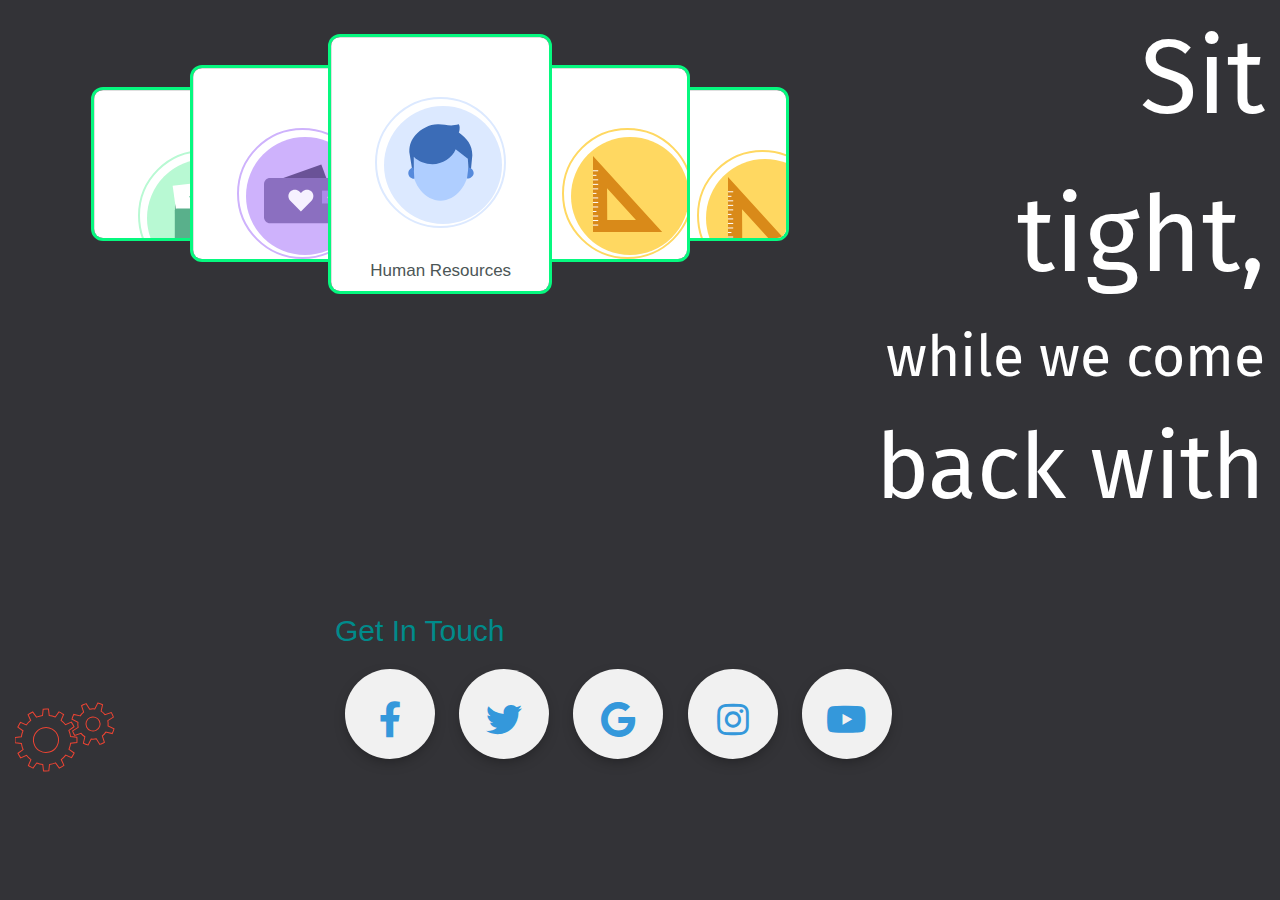
==== commit 6530679f: "First changed" ====
--- a/Index.html
+++ b/Index.html
@@ -1,368 +1,368 @@
-<!DOCTYPE html>
-<html lang="en">
-
-<head>
-  <!-- Required meta tags -->
-  <meta charset="utf-8">
-  <meta http-equiv="X-UA-Compatible" content="IE=edge">
-  <meta name="viewport" content="width=device-width, initial-scale=1, shrink-to-fit=no">
-  <!-- Bootstrap CSS -->
-  <link rel="stylesheet" href="assets/bootstrap/css/bootstrap.css">
-  <!-- Custom CSS -->
-  <link href="assets/style.css" rel="stylesheet" type="text/css">
-  <!--<link rel="stylesheet" href="assets/css/style.css">-->
-  <link rel="stylesheet" href="https://www.w3schools.com/w3css/4/w3.css">
-  <!-- FontAwesome CSS -->
-  <link rel="stylesheet" href="https://cdnjs.cloudflare.com/ajax/libs/font-awesome/5.15.2/css/all.min.css">
-  <link href="https://fonts.googleapis.com/css?family=Roboto+Condensed:300,300i,400,400i,700i" rel="stylesheet">
-  <title>5TH Dimension Technologies</title>
-  <style>
-    @import url('https://fonts.googleapis.com/css2?family=Fira+Sans:ital,wght@0,100;1,100&display=swap');
-  </style>
-
-
-</head>
-
-<body class="container-fluid" style="background:#333337">
-
-  <link href="https://fonts.googleapis.com/css?family=Open+Sans" rel="stylesheet">
-  <div class="row justify-content-start" style="height:auto;">
-    <div class="col-md-8" style="overflow: hidden;">
-      <div class="slide hi-slide">
-        <ul>
-          <li><a href="#" class="card education">
-            <div class="overlay"></div>
-         <div class="circle">
-       
-       <svg width="50px" height="50px" viewBox="29 14 71 76" version="1.1" xmlns="http://www.w3.org/2000/svg" xmlns:xlink="http://www.w3.org/1999/xlink">
-           <!-- Generator: Sketch 42 (36781) - http://www.bohemiancoding.com/sketch -->
-           <desc>Created with Sketch.</desc>
-           <defs></defs>
-           <g id="Group" stroke="none" stroke-width="1" fill="none" fill-rule="evenodd" transform="translate(30.000000, 14.000000)">
-               <g id="Group-8" fill="#D98A19">
-                   <g id="Group-7">
-                       <g id="Group-6">
-                           <path d="M0,0 L0,75.9204805 L69.1511499,75.9204805 L0,0 Z M14.0563973,32.2825679 L42.9457663,63.9991501 L14.2315268,63.9991501 L14.0563973,32.2825679 Z" id="Fill-1"></path>
-                       </g>
-                   </g>
-               </g>
-               <g id="Group-20" transform="translate(0.000000, 14.114286)" stroke="#FFFFFF" stroke-linecap="square">
-                   <path d="M0.419998734,54.9642857 L4.70316223,54.9642857" id="Line"></path>
-                   <path d="M0.419998734,50.4404762 L4.70316223,50.4404762" id="Line"></path>
-                   <path d="M0.419998734,45.9166667 L4.70316223,45.9166667" id="Line"></path>
-                   <path d="M0.419998734,41.3928571 L2.93999114,41.3928571" id="Line"></path>
-                   <path d="M0.419998734,36.8690476 L4.70316223,36.8690476" id="Line"></path>
-                   <path d="M0.419998734,32.3452381 L4.70316223,32.3452381" id="Line"></path>
-                   <path d="M0.419998734,27.8214286 L4.70316223,27.8214286" id="Line"></path>
-                   <path d="M0.419998734,23.297619 L2.93999114,23.297619" id="Line"></path>
-                   <path d="M0.419998734,18.7738095 L4.70316223,18.7738095" id="Line"></path>
-                   <path d="M0.419998734,14.25 L4.70316223,14.25" id="Line"></path>
-                   <path d="M0.419998734,9.72619048 L4.70316223,9.72619048" id="Line"></path>
-                   <path d="M0.419998734,5.20238095 L2.93999114,5.20238095" id="Line"></path>
-                   <path d="M0.419998734,0.678571429 L4.70316223,0.678571429" id="Line"></path>
-               </g>
-           </g>
-       </svg>
-         </div>
-         <p>Education</p>
-       </a></li>
-
-
-
-
-
-
-          <li><a href="#" class="card credentialing">
-            <div class="overlay"></div>
-         <div class="circle">
-           
-       <svg width="64px" height="72px" viewBox="27 21 64 72" version="1.1" xmlns="http://www.w3.org/2000/svg" xmlns:xlink="http://www.w3.org/1999/xlink">
-           <!-- Generator: Sketch 42 (36781) - http://www.bohemiancoding.com/sketch -->
-           <desc>Created with Sketch.</desc>
-           <defs>
-               <polygon id="path-1" points="60.9784821 18.4748913 60.9784821 0.0299638385 0.538377293 0.0299638385 0.538377293 18.4748913"></polygon>
-           </defs>
-           <g id="Group-12" stroke="none" stroke-width="1" fill="none" fill-rule="evenodd" transform="translate(27.000000, 21.000000)">
-               <g id="Group-5">
-                   <g id="Group-3" transform="translate(2.262327, 21.615176)">
-                       <mask id="mask-2" fill="white">
-                           <use xlink:href="#path-1"></use>
-                       </mask>
-                       <g id="Clip-2"></g>
-                       <path d="M7.17774177,18.4748913 L54.3387782,18.4748913 C57.9910226,18.4748913 60.9789911,15.7266455 60.9789911,12.3681986 L60.9789911,6.13665655 C60.9789911,2.77820965 57.9910226,0.0299638385 54.3387782,0.0299638385 L7.17774177,0.0299638385 C3.52634582,0.0299638385 0.538377293,2.77820965 0.538377293,6.13665655 L0.538377293,12.3681986 C0.538377293,15.7266455 3.52634582,18.4748913 7.17774177,18.4748913" id="Fill-1" fill="#59A785" mask="url(#mask-2)"></path>
-                   </g>
-                   <polygon id="Fill-4" fill="#FFFFFF" transform="translate(31.785111, 30.877531) rotate(-2.000000) translate(-31.785111, -30.877531) " points="62.0618351 55.9613216 7.2111488 60.3692832 1.50838775 5.79374073 56.3582257 1.38577917"></polygon>
-                   <ellipse id="Oval-3" fill="#25D48A" opacity="0.216243004" cx="30.0584472" cy="21.7657707" rx="9.95169733" ry="9.17325562"></ellipse>
-                   <g id="Group-4" transform="translate(16.959615, 6.479082)" fill="#54C796">
-                       <polygon id="Fill-6" points="10.7955395 21.7823628 0.11873799 11.3001058 4.25482787 7.73131106 11.0226557 14.3753897 27.414824 1.77635684e-15 31.3261391 3.77891399"></polygon>
-                   </g>
-                   <path d="M4.82347935,67.4368303 L61.2182039,67.4368303 C62.3304205,67.4368303 63.2407243,66.5995595 63.2407243,65.5765753 L63.2407243,31.3865871 C63.2407243,30.3636029 62.3304205,29.5263321 61.2182039,29.5263321 L4.82347935,29.5263321 C3.71126278,29.5263321 2.80095891,30.3636029 2.80095891,31.3865871 L2.80095891,65.5765753 C2.80095891,66.5995595 3.71126278,67.4368303 4.82347935,67.4368303" id="Fill-8" fill="#59B08B"></path>
-                   <path d="M33.3338063,67.4368303 L61.2181191,67.4368303 C62.3303356,67.4368303 63.2406395,66.5995595 63.2406395,65.5765753 L63.2406395,31.3865871 C63.2406395,30.3636029 62.3303356,29.5263321 61.2181191,29.5263321 L33.3338063,29.5263321 C32.2215897,29.5263321 31.3112859,30.3636029 31.3112859,31.3865871 L31.3112859,65.5765753 C31.3112859,66.5995595 32.2215897,67.4368303 33.3338063,67.4368303" id="Fill-10" fill="#4FC391"></path>
-                   <path d="M29.4284029,33.2640869 C29.4284029,34.2202068 30.2712569,34.9954393 31.3107768,34.9954393 C32.3502968,34.9954393 33.1931508,34.2202068 33.1931508,33.2640869 C33.1931508,32.3079669 32.3502968,31.5327345 31.3107768,31.5327345 C30.2712569,31.5327345 29.4284029,32.3079669 29.4284029,33.2640869" id="Fill-15" fill="#FEFEFE"></path>
-                   <path d="M8.45417501,71.5549073 L57.5876779,71.5549073 C60.6969637,71.5549073 63.2412334,69.2147627 63.2412334,66.3549328 L63.2412334,66.3549328 C63.2412334,63.4951029 60.6969637,61.1549584 57.5876779,61.1549584 L8.45417501,61.1549584 C5.34488919,61.1549584 2.80061956,63.4951029 2.80061956,66.3549328 L2.80061956,66.3549328 C2.80061956,69.2147627 5.34488919,71.5549073 8.45417501,71.5549073" id="Fill-12" fill="#5BD6A2"></path>
-               </g>
-           </g>
-       </svg>
-       
-         </div>
-         <p>Credentialing</p>
-       </a>
-       </li>
-
-
-
-          <li><a href="#" class="card wallet">
-     <div class="overlay"></div>
-  <div class="circle">
-    
-    
-<svg width="78px" height="60px" viewBox="23 29 78 60" version="1.1" xmlns="http://www.w3.org/2000/svg" xmlns:xlink="http://www.w3.org/1999/xlink">
-    <!-- Generator: Sketch 42 (36781) - http://www.bohemiancoding.com/sketch -->
-    <desc>Created with Sketch.</desc>
-    <defs></defs>
-    <g id="icon" stroke="none" stroke-width="1" fill="none" fill-rule="evenodd" transform="translate(23.000000, 29.500000)">
-        <rect id="Rectangle-3" fill="#AC8BE9" x="67.8357511" y="26.0333433" width="9.40495664" height="21.8788565" rx="4.70247832"></rect>
-        <rect id="Rectangle-3" fill="#6A5297" x="67.8357511" y="38.776399" width="9.40495664" height="10.962961" rx="4.70247832"></rect>
-        <polygon id="Rectangle-2" fill="#6A5297" points="57.3086772 0 67.1649301 26.3776902 14.4413177 45.0699507 4.58506484 18.6922605"></polygon>
-        <path d="M0,19.6104296 C0,16.2921718 2.68622235,13.6021923 5.99495032,13.6021923 L67.6438591,13.6021923 C70.9547788,13.6021923 73.6388095,16.2865506 73.6388095,19.6104296 L73.6388095,52.6639057 C73.6388095,55.9821635 70.9525871,58.672143 67.6438591,58.672143 L5.99495032,58.672143 C2.68403068,58.672143 0,55.9877847 0,52.6639057 L0,19.6104296 Z" id="Rectangle" fill="#8B6FC0"></path>
-        <path d="M47.5173769,27.0835169 C45.0052827,24.5377699 40.9347162,24.5377699 38.422622,27.0835169 L36.9065677,28.6198808 L35.3905134,27.0835169 C32.8799903,24.5377699 28.8078527,24.5377699 26.2957585,27.0835169 C23.7852354,29.6292639 23.7852354,33.7559532 26.2957585,36.3001081 L36.9065677,47.0530632 L47.5173769,36.3001081 C50.029471,33.7559532 50.029471,29.6292639 47.5173769,27.0835169" id="Fill-12" fill="#F6F1FF"></path>
-        <rect id="Rectangle-4" fill="#AC8BE9" x="58.0305835" y="26.1162588" width="15.6082259" height="12.863158"></rect>
-        <ellipse id="Oval" fill="#FFFFFF" cx="65.8346965" cy="33.0919007" rx="2.20116007" ry="2.23319575"></ellipse>
-    </g>
-</svg>
-
-  </div>
-  <p>Wallet</p>
-</a></li>
-
-
-
-          <li><a href="#" class="card human-resources">
-            <div class="overlay"></div>
-         <div class="circle">
-            
-           
-       <svg width="66px" height="77px" viewBox="1855 26 66 77" version="1.1" xmlns="http://www.w3.org/2000/svg" xmlns:xlink="http://www.w3.org/1999/xlink">
-           <!-- Generator: Sketch 42 (36781) - http://www.bohemiancoding.com/sketch -->
-           <desc>Created with Sketch.</desc>
-           <defs></defs>
-           <g id="Page-1" stroke="none" stroke-width="1" fill="none" fill-rule="evenodd" transform="translate(1855.000000, 26.000000)">
-               <path d="M4.28872448,42.7464904 C4.28872448,39.3309774 5.4159227,33.7621426 6.40576697,30.4912557 C10.5920767,32.1098991 14.3021264,35.1207513 18.69596,35.1207513 C30.993618,35.1207513 42.5761396,28.7162991 49.9992251,17.9014817 C56.8027248,23.8881252 60.8188351,33.0463165 60.8188351,42.7464904 C60.8188351,60.817447 47.6104607,76.6693426 32.5537798,76.6693426 C17.4970989,76.6693426 4.28872448,60.817447 4.28872448,42.7464904" id="Fill-8" fill="#AFCEFF"></path>
-               <path d="M64.3368879,31.1832696 L62.8424171,46.6027478 L60.6432609,46.7824348 L59.8340669,34.6791304 L47.6573402,25.3339478 C44.2906753,34.068487 34.3459503,40.2903304 24.4684093,40.2903304 C17.7559812,40.2903304 10.046244,37.4168 5.80469412,32.8004522 L5.80469412,34.6791304 L5.80469412,46.6027478 L4.28932167,46.6027478 L1.30187314,27.8802435 C1.30187314,20.9790957 3.52342407,15.5432 7.27229127,11.3578087 C13.132229,4.79558261 21.8124018,0.0492173913 30.5672235,0.342852174 C37.4603019,0.569286957 42.6678084,2.72991304 50.8299179,0.342852174 C51.4629405,1.44434783 51.8615656,3.00455652 51.5868577,5.22507826 C51.4629405,6.88316522 51.2106273,7.52302609 50.8299179,8.45067826 C58.685967,14.1977391 64.3368879,20.7073739 64.3368879,31.1832696" id="Fill-10" fill="#3B6CB7"></path>
-               <path d="M58.9405197,54.5582052 C62.0742801,54.8270052 65.3603242,52.60064 65.6350321,49.5386574 C65.772386,48.009127 65.2617876,46.5570226 64.3182257,45.4584487 C63.3761567,44.3613357 62.0205329,43.6162922 60.4529062,43.4818922 L58.9405197,54.5582052 Z" id="Fill-13" fill="#568ADC"></path>
-               <path d="M6.32350389,54.675367 C3.18227865,54.8492104 0.484467804,52.4957496 0.306803449,49.4264626 C0.217224782,47.8925496 0.775598471,46.4579757 1.75200594,45.3886191 C2.7284134,44.3192626 4.10792487,43.6165843 5.67853749,43.530393 L6.32350389,54.675367 Z" id="Fill-15" fill="#568ADC"></path>
-           </g>
-       </svg>
-       
-         </div>
-         <p>Human Resources</p>
-       </a></li>
-
-
-
-       
-          <li><a href="#" class="card education">
-            <div class="overlay"></div>
-         <div class="circle">
-       
-       <svg width="71px" height="76px" viewBox="29 14 71 76" version="1.1" xmlns="http://www.w3.org/2000/svg" xmlns:xlink="http://www.w3.org/1999/xlink">
-           <!-- Generator: Sketch 42 (36781) - http://www.bohemiancoding.com/sketch -->
-           <desc>Created with Sketch.</desc>
-           <defs></defs>
-           <g id="Group" stroke="none" stroke-width="1" fill="none" fill-rule="evenodd" transform="translate(30.000000, 14.000000)">
-               <g id="Group-8" fill="#D98A19">
-                   <g id="Group-7">
-                       <g id="Group-6">
-                           <path d="M0,0 L0,75.9204805 L69.1511499,75.9204805 L0,0 Z M14.0563973,32.2825679 L42.9457663,63.9991501 L14.2315268,63.9991501 L14.0563973,32.2825679 Z" id="Fill-1"></path>
-                       </g>
-                   </g>
-               </g>
-               <g id="Group-20" transform="translate(0.000000, 14.114286)" stroke="#FFFFFF" stroke-linecap="square">
-                   <path d="M0.419998734,54.9642857 L4.70316223,54.9642857" id="Line"></path>
-                   <path d="M0.419998734,50.4404762 L4.70316223,50.4404762" id="Line"></path>
-                   <path d="M0.419998734,45.9166667 L4.70316223,45.9166667" id="Line"></path>
-                   <path d="M0.419998734,41.3928571 L2.93999114,41.3928571" id="Line"></path>
-                   <path d="M0.419998734,36.8690476 L4.70316223,36.8690476" id="Line"></path>
-                   <path d="M0.419998734,32.3452381 L4.70316223,32.3452381" id="Line"></path>
-                   <path d="M0.419998734,27.8214286 L4.70316223,27.8214286" id="Line"></path>
-                   <path d="M0.419998734,23.297619 L2.93999114,23.297619" id="Line"></path>
-                   <path d="M0.419998734,18.7738095 L4.70316223,18.7738095" id="Line"></path>
-                   <path d="M0.419998734,14.25 L4.70316223,14.25" id="Line"></path>
-                   <path d="M0.419998734,9.72619048 L4.70316223,9.72619048" id="Line"></path>
-                   <path d="M0.419998734,5.20238095 L2.93999114,5.20238095" id="Line"></path>
-                   <path d="M0.419998734,0.678571429 L4.70316223,0.678571429" id="Line"></path>
-               </g>
-           </g>
-       </svg>
-         </div>
-         <p>Education</p>
-       </a></li>
-          <li><a href="#" class="card education">
-            <div class="overlay"></div>
-         <div class="circle">
-       
-       <svg width="71px" height="76px" viewBox="29 14 71 76" version="1.1" xmlns="http://www.w3.org/2000/svg" xmlns:xlink="http://www.w3.org/1999/xlink">
-           <!-- Generator: Sketch 42 (36781) - http://www.bohemiancoding.com/sketch -->
-           <desc>Created with Sketch.</desc>
-           <defs></defs>
-           <g id="Group" stroke="none" stroke-width="1" fill="none" fill-rule="evenodd" transform="translate(30.000000, 14.000000)">
-               <g id="Group-8" fill="#D98A19">
-                   <g id="Group-7">
-                       <g id="Group-6">
-                           <path d="M0,0 L0,75.9204805 L69.1511499,75.9204805 L0,0 Z M14.0563973,32.2825679 L42.9457663,63.9991501 L14.2315268,63.9991501 L14.0563973,32.2825679 Z" id="Fill-1"></path>
-                       </g>
-                   </g>
-               </g>
-               <g id="Group-20" transform="translate(0.000000, 14.114286)" stroke="#FFFFFF" stroke-linecap="square">
-                   <path d="M0.419998734,54.9642857 L4.70316223,54.9642857" id="Line"></path>
-                   <path d="M0.419998734,50.4404762 L4.70316223,50.4404762" id="Line"></path>
-                   <path d="M0.419998734,45.9166667 L4.70316223,45.9166667" id="Line"></path>
-                   <path d="M0.419998734,41.3928571 L2.93999114,41.3928571" id="Line"></path>
-                   <path d="M0.419998734,36.8690476 L4.70316223,36.8690476" id="Line"></path>
-                   <path d="M0.419998734,32.3452381 L4.70316223,32.3452381" id="Line"></path>
-                   <path d="M0.419998734,27.8214286 L4.70316223,27.8214286" id="Line"></path>
-                   <path d="M0.419998734,23.297619 L2.93999114,23.297619" id="Line"></path>
-                   <path d="M0.419998734,18.7738095 L4.70316223,18.7738095" id="Line"></path>
-                   <path d="M0.419998734,14.25 L4.70316223,14.25" id="Line"></path>
-                   <path d="M0.419998734,9.72619048 L4.70316223,9.72619048" id="Line"></path>
-                   <path d="M0.419998734,5.20238095 L2.93999114,5.20238095" id="Line"></path>
-                   <path d="M0.419998734,0.678571429 L4.70316223,0.678571429" id="Line"></path>
-               </g>
-           </g>
-       </svg>
-         </div>
-         <p>Education</p>
-       </a></li>
-          <li><a href="#" class="card education">
-            <div class="overlay"></div>
-         <div class="circle">
-       
-       <svg width="71px" height="76px" viewBox="29 14 71 76" version="1.1" xmlns="http://www.w3.org/2000/svg" xmlns:xlink="http://www.w3.org/1999/xlink">
-           <!-- Generator: Sketch 42 (36781) - http://www.bohemiancoding.com/sketch -->
-           <desc>Created with Sketch.</desc>
-           <defs></defs>
-           <g id="Group" stroke="none" stroke-width="1" fill="none" fill-rule="evenodd" transform="translate(30.000000, 14.000000)">
-               <g id="Group-8" fill="#D98A19">
-                   <g id="Group-7">
-                       <g id="Group-6">
-                           <path d="M0,0 L0,75.9204805 L69.1511499,75.9204805 L0,0 Z M14.0563973,32.2825679 L42.9457663,63.9991501 L14.2315268,63.9991501 L14.0563973,32.2825679 Z" id="Fill-1"></path>
-                       </g>
-                   </g>
-               </g>
-               <g id="Group-20" transform="translate(0.000000, 14.114286)" stroke="#FFFFFF" stroke-linecap="square">
-                   <path d="M0.419998734,54.9642857 L4.70316223,54.9642857" id="Line"></path>
-                   <path d="M0.419998734,50.4404762 L4.70316223,50.4404762" id="Line"></path>
-                   <path d="M0.419998734,45.9166667 L4.70316223,45.9166667" id="Line"></path>
-                   <path d="M0.419998734,41.3928571 L2.93999114,41.3928571" id="Line"></path>
-                   <path d="M0.419998734,36.8690476 L4.70316223,36.8690476" id="Line"></path>
-                   <path d="M0.419998734,32.3452381 L4.70316223,32.3452381" id="Line"></path>
-                   <path d="M0.419998734,27.8214286 L4.70316223,27.8214286" id="Line"></path>
-                   <path d="M0.419998734,23.297619 L2.93999114,23.297619" id="Line"></path>
-                   <path d="M0.419998734,18.7738095 L4.70316223,18.7738095" id="Line"></path>
-                   <path d="M0.419998734,14.25 L4.70316223,14.25" id="Line"></path>
-                   <path d="M0.419998734,9.72619048 L4.70316223,9.72619048" id="Line"></path>
-                   <path d="M0.419998734,5.20238095 L2.93999114,5.20238095" id="Line"></path>
-                   <path d="M0.419998734,0.678571429 L4.70316223,0.678571429" id="Line"></path>
-               </g>
-           </g>
-       </svg>
-         </div>
-         <p>Education</p>
-       </a></li>
-        </ul>
-      </div>
-    </div>
-    <div class="col-md-4">
-
-      <div class="text-top" style="width:100%">
-        <div style="text-align:right;">
-
-          <span class="right_text">Sit tight,</span>
-          <br>
-          <span class="right_text1">while we come</span>
-          <span class="right_text2">back with</span>
-
-
-        </div>
-      </div>
-
-
-    </div>
-  </div>
-
-  <div class="row  bottomrow">
-    <div class="col-md-3">
-      <div class="warning-content">
-        <svg version="1.1" xmlns="http://www.w3.org/2000/svg" xmlns:xlink="http://www.w3.org/1999/xlink" x="0px" y="0px"
-          width="100.001px" height="70px" viewBox="0 0 100 68">
-          <g id="large">
-            <path
-              d="M55.777,38.473l6.221-1.133c0.017-1.791-0.123-3.573-0.41-5.324l-6.321-0.19c-0.438-2.053-1.135-4.048-2.076-5.931
-							 l4.82-4.094c-0.868-1.552-1.874-3.028-3.005-4.417l-5.569,2.999c-1.385-1.54-2.98-2.921-4.771-4.099l2.124-5.954
-							 c-0.759-0.452-1.543-0.878-2.357-1.269c-0.811-0.39-1.625-0.732-2.449-1.046l-3.325,5.381c-2.038-0.665-4.113-1.052-6.183-1.174
-							 L31.34,6.002c-1.792-0.02-3.571,0.119-5.32,0.406l-0.191,6.32c-2.056,0.439-4.051,1.137-5.936,2.08l-4.097-4.82
-							 c-1.546,0.872-3.022,1.875-4.407,3.006l2.996,5.566c-1.54,1.384-2.925,2.985-4.104,4.778c-2.16-0.771-4.196-1.498-5.953-2.127
-							 c-0.449,0.765-0.875,1.544-1.265,2.354c-0.39,0.811-0.733,1.63-1.049,2.457c1.587,0.981,3.424,2.119,5.377,3.325
-							 c-0.662,2.037-1.049,4.117-1.172,6.186l-6.218,1.136c-0.021,1.789,0.12,3.566,0.407,5.321l6.32,0.188
-							 c0.442,2.06,1.143,4.057,2.082,5.937l-4.818,4.095c0.872,1.549,1.873,3.026,3.009,4.412l5.563-2.998
-							 c1.392,1.54,2.989,2.92,4.777,4.099l-2.121,5.954c0.756,0.446,1.538,0.871,2.348,1.258c0.813,0.394,1.633,0.739,2.462,1.05
-							 l3.326-5.375c2.033,0.662,4.109,1.05,6.175,1.17l1.137,6.221c1.791,0.019,3.569-0.123,5.323-0.407l0.194-6.324
-							 c2.053-0.438,4.045-1.136,5.927-2.079l4.093,4.817c1.55-0.865,3.026-1.87,4.414-2.999l-2.995-5.572
-							 c1.537-1.385,2.914-2.98,4.093-4.772l5.953,2.127c0.448-0.761,0.878-1.545,1.268-2.356c0.388-0.808,0.729-1.631,1.047-2.458
-							 l-5.378-3.324C55.268,42.615,55.655,40.542,55.777,38.473z M42.302,42.435c-3.002,6.243-10.495,8.872-16.737,5.866
-							 c-6.244-2.999-8.872-10.493-5.867-16.736c3.002-6.244,10.495-8.873,16.736-5.869C42.676,28.698,45.306,36.19,42.302,42.435z"
-              fill="none" stroke="#E43" />
-            <animateTransform attributeName="transform" begin="0s" dur="3s" type="rotate" from="0 31 37" to="360 31 37"
-              repeatCount="indefinite"> </animateTransform>
-          </g>
-          <g id="small">
-            <path d="M93.068,19.253L99,16.31c-0.371-1.651-0.934-3.257-1.679-4.776l-6.472,1.404c-0.902-1.436-2.051-2.735-3.42-3.819
-							 l2.115-6.273c-0.706-0.448-1.443-0.867-2.213-1.238c-0.774-0.371-1.559-0.685-2.351-0.958l-3.584,5.567
-							 c-1.701-0.39-3.432-0.479-5.118-0.284L73.335,0c-1.652,0.367-3.256,0.931-4.776,1.672l1.404,6.47
-							 c-1.439,0.899-2.744,2.047-3.835,3.419c-2.208-0.746-4.38-1.476-6.273-2.114c-0.451,0.71-0.874,1.448-1.244,2.229
-							 c-0.371,0.764-0.68,1.541-0.954,2.329c1.681,1.078,3.612,2.323,5.569,3.579c-0.399,1.711-0.486,3.449-0.291,5.145
-							 c-2.086,1.034-4.143,2.055-5.936,2.945c0.368,1.648,0.929,3.25,1.67,4.769c1.954-0.426,4.193-0.912,6.468-1.405
-							 c0.906,1.449,2.06,2.758,3.442,3.853l-2.117,6.27c0.708,0.449,1.439,0.865,2.218,1.236c0.767,0.371,1.551,0.685,2.338,0.96
-							 c1.081-1.68,2.319-3.612,3.583-5.574c1.714,0.401,3.457,0.484,5.156,0.288L82.695,42c1.651-0.371,3.252-0.931,4.773-1.676
-							 c-0.425-1.952-0.912-4.194-1.404-6.473c1.439-0.902,2.744-2.057,3.835-3.436l6.273,2.11c0.444-0.7,0.856-1.43,1.225-2.197
-							 c0.372-0.777,0.691-1.569,0.963-2.361l-5.568-3.586C93.181,22.677,93.269,20.939,93.068,19.253z M84.365,24.062
-							 c-1.693,3.513-5.908,4.991-9.418,3.302c-3.513-1.689-4.99-5.906-3.301-9.419c1.688-3.513,5.906-4.991,9.417-3.302
-							 C84.573,16.331,86.05,20.549,84.365,24.062z" fill="none" stroke="#E43" />
-            <animateTransform attributeName="transform" begin="0s" dur="2s" type="rotate" from="0 78 21" to="-360 78 21"
-              repeatCount="indefinite"> </animateTransform>
-          </g>
-        </svg>
-      </div>
-    </div>
-    <div class="col-md-9 logosection ">
-      <div class="middle">
-        <h2>Get In Touch</h2>
-        <a class="btn facebook" href="#">
-          <i class="fab fa-facebook-f"></i>
-        </a>
-        <a class="btn twitter" href="#">
-          <i class="fab fa-twitter"></i>
-        </a>
-        <a class="btn google" href="#">
-          <i class="fab fa-google"></i>
-        </a>
-        <a class="btn instagram" href="#">
-          <i class="fab fa-instagram"></i>
-        </a>
-        <a class="btn youtube" href="#">
-          <i class="fab fa-youtube"></i>
-        </a>
-      </div>
-    </div>
-  </div>
-  <script src="https://code.jquery.com/jquery-1.12.4.min.js"></script>
-  <script type="text/javascript" src="./assets/js/jquery.hislide.js"></script>
-
-  <script>
-    $('.slide').hiSlide();
-
-
-  </script>
-</body>
-
+<!DOCTYPE html>
+<html lang="en">
+
+<head>
+  <!-- Required meta tags -->
+  <meta charset="utf-8">
+  <meta http-equiv="X-UA-Compatible" content="IE=edge">
+  <meta name="viewport" content="width=device-width, initial-scale=1, shrink-to-fit=no">
+  <!-- Bootstrap CSS -->
+  <link rel="stylesheet" href="assets/bootstrap/css/bootstrap.css">
+  <!-- Custom CSS -->
+  <link href="assets/style.css" rel="stylesheet" type="text/css">
+  <!--<link rel="stylesheet" href="assets/css/style.css">-->
+  <link rel="stylesheet" href="https://www.w3schools.com/w3css/4/w3.css">
+  <!-- FontAwesome CSS -->
+  <link rel="stylesheet" href="https://cdnjs.cloudflare.com/ajax/libs/font-awesome/5.15.2/css/all.min.css">
+  <link href="https://fonts.googleapis.com/css?family=Roboto+Condensed:300,300i,400,400i,700i" rel="stylesheet">
+  <title>5TH Dimension Technologies</title>
+  <style>
+    @import url('https://fonts.googleapis.com/css2?family=Fira+Sans:ital,wght@0,100;1,100&display=swap');
+  </style>
+
+
+</head>
+
+<body class="container-fluid" style="background:#333337">
+
+  <link href="https://fonts.googleapis.com/css?family=Open+Sans" rel="stylesheet">
+  <div class="row justify-content-start" style="height:auto;">
+    <div class="col-md-8" style="overflow: hidden;">
+      <div class="slide hi-slide">
+        <ul>
+          <li><a href="#" class="card education">
+            <div class="overlay"></div>
+         <div class="circle">
+       
+       <svg width="50px" height="50px" viewBox="29 14 71 76" version="1.1" xmlns="http://www.w3.org/2000/svg" xmlns:xlink="http://www.w3.org/1999/xlink">
+           <!-- Generator: Sketch 42 (36781) - http://www.bohemiancoding.com/sketch -->
+           <desc>Created with Sketch.</desc>
+           <defs></defs>
+           <g id="Group" stroke="none" stroke-width="1" fill="none" fill-rule="evenodd" transform="translate(30.000000, 14.000000)">
+               <g id="Group-8" fill="#D98A19">
+                   <g id="Group-7">
+                       <g id="Group-6">
+                           <path d="M0,0 L0,75.9204805 L69.1511499,75.9204805 L0,0 Z M14.0563973,32.2825679 L42.9457663,63.9991501 L14.2315268,63.9991501 L14.0563973,32.2825679 Z" id="Fill-1"></path>
+                       </g>
+                   </g>
+               </g>
+               <g id="Group-20" transform="translate(0.000000, 14.114286)" stroke="#FFFFFF" stroke-linecap="square">
+                   <path d="M0.419998734,54.9642857 L4.70316223,54.9642857" id="Line"></path>
+                   <path d="M0.419998734,50.4404762 L4.70316223,50.4404762" id="Line"></path>
+                   <path d="M0.419998734,45.9166667 L4.70316223,45.9166667" id="Line"></path>
+                   <path d="M0.419998734,41.3928571 L2.93999114,41.3928571" id="Line"></path>
+                   <path d="M0.419998734,36.8690476 L4.70316223,36.8690476" id="Line"></path>
+                   <path d="M0.419998734,32.3452381 L4.70316223,32.3452381" id="Line"></path>
+                   <path d="M0.419998734,27.8214286 L4.70316223,27.8214286" id="Line"></path>
+                   <path d="M0.419998734,23.297619 L2.93999114,23.297619" id="Line"></path>
+                   <path d="M0.419998734,18.7738095 L4.70316223,18.7738095" id="Line"></path>
+                   <path d="M0.419998734,14.25 L4.70316223,14.25" id="Line"></path>
+                   <path d="M0.419998734,9.72619048 L4.70316223,9.72619048" id="Line"></path>
+                   <path d="M0.419998734,5.20238095 L2.93999114,5.20238095" id="Line"></path>
+                   <path d="M0.419998734,0.678571429 L4.70316223,0.678571429" id="Line"></path>
+               </g>
+           </g>
+       </svg>
+         </div>
+         <p>Education</p>
+       </a></li>
+
+
+
+
+
+
+          <li><a href="#" class="card credentialing">
+            <div class="overlay"></div>
+         <div class="circle">
+           
+       <svg width="64px" height="72px" viewBox="27 21 64 72" version="1.1" xmlns="http://www.w3.org/2000/svg" xmlns:xlink="http://www.w3.org/1999/xlink">
+           <!-- Generator: Sketch 42 (36781) - http://www.bohemiancoding.com/sketch -->
+           <desc>Created with Sketch.</desc>
+           <defs>
+               <polygon id="path-1" points="60.9784821 18.4748913 60.9784821 0.0299638385 0.538377293 0.0299638385 0.538377293 18.4748913"></polygon>
+           </defs>
+           <g id="Group-12" stroke="none" stroke-width="1" fill="none" fill-rule="evenodd" transform="translate(27.000000, 21.000000)">
+               <g id="Group-5">
+                   <g id="Group-3" transform="translate(2.262327, 21.615176)">
+                       <mask id="mask-2" fill="white">
+                           <use xlink:href="#path-1"></use>
+                       </mask>
+                       <g id="Clip-2"></g>
+                       <path d="M7.17774177,18.4748913 L54.3387782,18.4748913 C57.9910226,18.4748913 60.9789911,15.7266455 60.9789911,12.3681986 L60.9789911,6.13665655 C60.9789911,2.77820965 57.9910226,0.0299638385 54.3387782,0.0299638385 L7.17774177,0.0299638385 C3.52634582,0.0299638385 0.538377293,2.77820965 0.538377293,6.13665655 L0.538377293,12.3681986 C0.538377293,15.7266455 3.52634582,18.4748913 7.17774177,18.4748913" id="Fill-1" fill="#59A785" mask="url(#mask-2)"></path>
+                   </g>
+                   <polygon id="Fill-4" fill="#FFFFFF" transform="translate(31.785111, 30.877531) rotate(-2.000000) translate(-31.785111, -30.877531) " points="62.0618351 55.9613216 7.2111488 60.3692832 1.50838775 5.79374073 56.3582257 1.38577917"></polygon>
+                   <ellipse id="Oval-3" fill="#25D48A" opacity="0.216243004" cx="30.0584472" cy="21.7657707" rx="9.95169733" ry="9.17325562"></ellipse>
+                   <g id="Group-4" transform="translate(16.959615, 6.479082)" fill="#54C796">
+                       <polygon id="Fill-6" points="10.7955395 21.7823628 0.11873799 11.3001058 4.25482787 7.73131106 11.0226557 14.3753897 27.414824 1.77635684e-15 31.3261391 3.77891399"></polygon>
+                   </g>
+                   <path d="M4.82347935,67.4368303 L61.2182039,67.4368303 C62.3304205,67.4368303 63.2407243,66.5995595 63.2407243,65.5765753 L63.2407243,31.3865871 C63.2407243,30.3636029 62.3304205,29.5263321 61.2182039,29.5263321 L4.82347935,29.5263321 C3.71126278,29.5263321 2.80095891,30.3636029 2.80095891,31.3865871 L2.80095891,65.5765753 C2.80095891,66.5995595 3.71126278,67.4368303 4.82347935,67.4368303" id="Fill-8" fill="#59B08B"></path>
+                   <path d="M33.3338063,67.4368303 L61.2181191,67.4368303 C62.3303356,67.4368303 63.2406395,66.5995595 63.2406395,65.5765753 L63.2406395,31.3865871 C63.2406395,30.3636029 62.3303356,29.5263321 61.2181191,29.5263321 L33.3338063,29.5263321 C32.2215897,29.5263321 31.3112859,30.3636029 31.3112859,31.3865871 L31.3112859,65.5765753 C31.3112859,66.5995595 32.2215897,67.4368303 33.3338063,67.4368303" id="Fill-10" fill="#4FC391"></path>
+                   <path d="M29.4284029,33.2640869 C29.4284029,34.2202068 30.2712569,34.9954393 31.3107768,34.9954393 C32.3502968,34.9954393 33.1931508,34.2202068 33.1931508,33.2640869 C33.1931508,32.3079669 32.3502968,31.5327345 31.3107768,31.5327345 C30.2712569,31.5327345 29.4284029,32.3079669 29.4284029,33.2640869" id="Fill-15" fill="#FEFEFE"></path>
+                   <path d="M8.45417501,71.5549073 L57.5876779,71.5549073 C60.6969637,71.5549073 63.2412334,69.2147627 63.2412334,66.3549328 L63.2412334,66.3549328 C63.2412334,63.4951029 60.6969637,61.1549584 57.5876779,61.1549584 L8.45417501,61.1549584 C5.34488919,61.1549584 2.80061956,63.4951029 2.80061956,66.3549328 L2.80061956,66.3549328 C2.80061956,69.2147627 5.34488919,71.5549073 8.45417501,71.5549073" id="Fill-12" fill="#5BD6A2"></path>
+               </g>
+           </g>
+       </svg>
+       
+         </div>
+         <p>Credentialing</p>
+       </a>
+       </li>
+
+
+
+          <li><a href="#" class="card wallet">
+     <div class="overlay"></div>
+  <div class="circle">
+    
+    
+<svg width="78px" height="60px" viewBox="23 29 78 60" version="1.1" xmlns="http://www.w3.org/2000/svg" xmlns:xlink="http://www.w3.org/1999/xlink">
+    <!-- Generator: Sketch 42 (36781) - http://www.bohemiancoding.com/sketch -->
+    <desc>Created with Sketch.</desc>
+    <defs></defs>
+    <g id="icon" stroke="none" stroke-width="1" fill="none" fill-rule="evenodd" transform="translate(23.000000, 29.500000)">
+        <rect id="Rectangle-3" fill="#AC8BE9" x="67.8357511" y="26.0333433" width="9.40495664" height="21.8788565" rx="4.70247832"></rect>
+        <rect id="Rectangle-3" fill="#6A5297" x="67.8357511" y="38.776399" width="9.40495664" height="10.962961" rx="4.70247832"></rect>
+        <polygon id="Rectangle-2" fill="#6A5297" points="57.3086772 0 67.1649301 26.3776902 14.4413177 45.0699507 4.58506484 18.6922605"></polygon>
+        <path d="M0,19.6104296 C0,16.2921718 2.68622235,13.6021923 5.99495032,13.6021923 L67.6438591,13.6021923 C70.9547788,13.6021923 73.6388095,16.2865506 73.6388095,19.6104296 L73.6388095,52.6639057 C73.6388095,55.9821635 70.9525871,58.672143 67.6438591,58.672143 L5.99495032,58.672143 C2.68403068,58.672143 0,55.9877847 0,52.6639057 L0,19.6104296 Z" id="Rectangle" fill="#8B6FC0"></path>
+        <path d="M47.5173769,27.0835169 C45.0052827,24.5377699 40.9347162,24.5377699 38.422622,27.0835169 L36.9065677,28.6198808 L35.3905134,27.0835169 C32.8799903,24.5377699 28.8078527,24.5377699 26.2957585,27.0835169 C23.7852354,29.6292639 23.7852354,33.7559532 26.2957585,36.3001081 L36.9065677,47.0530632 L47.5173769,36.3001081 C50.029471,33.7559532 50.029471,29.6292639 47.5173769,27.0835169" id="Fill-12" fill="#F6F1FF"></path>
+        <rect id="Rectangle-4" fill="#AC8BE9" x="58.0305835" y="26.1162588" width="15.6082259" height="12.863158"></rect>
+        <ellipse id="Oval" fill="#FFFFFF" cx="65.8346965" cy="33.0919007" rx="2.20116007" ry="2.23319575"></ellipse>
+    </g>
+</svg>
+
+  </div>
+  <p>Wallet</p>
+</a></li>
+
+
+
+          <li><a href="#" class="card human-resources">
+            <div class="overlay"></div>
+         <div class="circle">
+            
+           
+       <svg width="66px" height="77px" viewBox="1855 26 66 77" version="1.1" xmlns="http://www.w3.org/2000/svg" xmlns:xlink="http://www.w3.org/1999/xlink">
+           <!-- Generator: Sketch 42 (36781) - http://www.bohemiancoding.com/sketch -->
+           <desc>Created with Sketch.</desc>
+           <defs></defs>
+           <g id="Page-1" stroke="none" stroke-width="1" fill="none" fill-rule="evenodd" transform="translate(1855.000000, 26.000000)">
+               <path d="M4.28872448,42.7464904 C4.28872448,39.3309774 5.4159227,33.7621426 6.40576697,30.4912557 C10.5920767,32.1098991 14.3021264,35.1207513 18.69596,35.1207513 C30.993618,35.1207513 42.5761396,28.7162991 49.9992251,17.9014817 C56.8027248,23.8881252 60.8188351,33.0463165 60.8188351,42.7464904 C60.8188351,60.817447 47.6104607,76.6693426 32.5537798,76.6693426 C17.4970989,76.6693426 4.28872448,60.817447 4.28872448,42.7464904" id="Fill-8" fill="#AFCEFF"></path>
+               <path d="M64.3368879,31.1832696 L62.8424171,46.6027478 L60.6432609,46.7824348 L59.8340669,34.6791304 L47.6573402,25.3339478 C44.2906753,34.068487 34.3459503,40.2903304 24.4684093,40.2903304 C17.7559812,40.2903304 10.046244,37.4168 5.80469412,32.8004522 L5.80469412,34.6791304 L5.80469412,46.6027478 L4.28932167,46.6027478 L1.30187314,27.8802435 C1.30187314,20.9790957 3.52342407,15.5432 7.27229127,11.3578087 C13.132229,4.79558261 21.8124018,0.0492173913 30.5672235,0.342852174 C37.4603019,0.569286957 42.6678084,2.72991304 50.8299179,0.342852174 C51.4629405,1.44434783 51.8615656,3.00455652 51.5868577,5.22507826 C51.4629405,6.88316522 51.2106273,7.52302609 50.8299179,8.45067826 C58.685967,14.1977391 64.3368879,20.7073739 64.3368879,31.1832696" id="Fill-10" fill="#3B6CB7"></path>
+               <path d="M58.9405197,54.5582052 C62.0742801,54.8270052 65.3603242,52.60064 65.6350321,49.5386574 C65.772386,48.009127 65.2617876,46.5570226 64.3182257,45.4584487 C63.3761567,44.3613357 62.0205329,43.6162922 60.4529062,43.4818922 L58.9405197,54.5582052 Z" id="Fill-13" fill="#568ADC"></path>
+               <path d="M6.32350389,54.675367 C3.18227865,54.8492104 0.484467804,52.4957496 0.306803449,49.4264626 C0.217224782,47.8925496 0.775598471,46.4579757 1.75200594,45.3886191 C2.7284134,44.3192626 4.10792487,43.6165843 5.67853749,43.530393 L6.32350389,54.675367 Z" id="Fill-15" fill="#568ADC"></path>
+           </g>
+       </svg>
+       
+         </div>
+         <p>Human Resources</p>
+       </a></li>
+
+
+
+       
+          <li><a href="#" class="card education">
+            <div class="overlay"></div>
+         <div class="circle">
+       
+       <svg width="71px" height="76px" viewBox="29 14 71 76" version="1.1" xmlns="http://www.w3.org/2000/svg" xmlns:xlink="http://www.w3.org/1999/xlink">
+           <!-- Generator: Sketch 42 (36781) - http://www.bohemiancoding.com/sketch -->
+           <desc>Created with Sketch.</desc>
+           <defs></defs>
+           <g id="Group" stroke="none" stroke-width="1" fill="none" fill-rule="evenodd" transform="translate(30.000000, 14.000000)">
+               <g id="Group-8" fill="#D98A19">
+                   <g id="Group-7">
+                       <g id="Group-6">
+                           <path d="M0,0 L0,75.9204805 L69.1511499,75.9204805 L0,0 Z M14.0563973,32.2825679 L42.9457663,63.9991501 L14.2315268,63.9991501 L14.0563973,32.2825679 Z" id="Fill-1"></path>
+                       </g>
+                   </g>
+               </g>
+               <g id="Group-20" transform="translate(0.000000, 14.114286)" stroke="#FFFFFF" stroke-linecap="square">
+                   <path d="M0.419998734,54.9642857 L4.70316223,54.9642857" id="Line"></path>
+                   <path d="M0.419998734,50.4404762 L4.70316223,50.4404762" id="Line"></path>
+                   <path d="M0.419998734,45.9166667 L4.70316223,45.9166667" id="Line"></path>
+                   <path d="M0.419998734,41.3928571 L2.93999114,41.3928571" id="Line"></path>
+                   <path d="M0.419998734,36.8690476 L4.70316223,36.8690476" id="Line"></path>
+                   <path d="M0.419998734,32.3452381 L4.70316223,32.3452381" id="Line"></path>
+                   <path d="M0.419998734,27.8214286 L4.70316223,27.8214286" id="Line"></path>
+                   <path d="M0.419998734,23.297619 L2.93999114,23.297619" id="Line"></path>
+                   <path d="M0.419998734,18.7738095 L4.70316223,18.7738095" id="Line"></path>
+                   <path d="M0.419998734,14.25 L4.70316223,14.25" id="Line"></path>
+                   <path d="M0.419998734,9.72619048 L4.70316223,9.72619048" id="Line"></path>
+                   <path d="M0.419998734,5.20238095 L2.93999114,5.20238095" id="Line"></path>
+                   <path d="M0.419998734,0.678571429 L4.70316223,0.678571429" id="Line"></path>
+               </g>
+           </g>
+       </svg>
+         </div>
+         <p>Education</p>
+       </a></li>
+          <li><a href="#" class="card education">
+            <div class="overlay"></div>
+         <div class="circle">
+       
+       <svg width="71px" height="76px" viewBox="29 14 71 76" version="1.1" xmlns="http://www.w3.org/2000/svg" xmlns:xlink="http://www.w3.org/1999/xlink">
+           <!-- Generator: Sketch 42 (36781) - http://www.bohemiancoding.com/sketch -->
+           <desc>Created with Sketch.</desc>
+           <defs></defs>
+           <g id="Group" stroke="none" stroke-width="1" fill="none" fill-rule="evenodd" transform="translate(30.000000, 14.000000)">
+               <g id="Group-8" fill="#D98A19">
+                   <g id="Group-7">
+                       <g id="Group-6">
+                           <path d="M0,0 L0,75.9204805 L69.1511499,75.9204805 L0,0 Z M14.0563973,32.2825679 L42.9457663,63.9991501 L14.2315268,63.9991501 L14.0563973,32.2825679 Z" id="Fill-1"></path>
+                       </g>
+                   </g>
+               </g>
+               <g id="Group-20" transform="translate(0.000000, 14.114286)" stroke="#FFFFFF" stroke-linecap="square">
+                   <path d="M0.419998734,54.9642857 L4.70316223,54.9642857" id="Line"></path>
+                   <path d="M0.419998734,50.4404762 L4.70316223,50.4404762" id="Line"></path>
+                   <path d="M0.419998734,45.9166667 L4.70316223,45.9166667" id="Line"></path>
+                   <path d="M0.419998734,41.3928571 L2.93999114,41.3928571" id="Line"></path>
+                   <path d="M0.419998734,36.8690476 L4.70316223,36.8690476" id="Line"></path>
+                   <path d="M0.419998734,32.3452381 L4.70316223,32.3452381" id="Line"></path>
+                   <path d="M0.419998734,27.8214286 L4.70316223,27.8214286" id="Line"></path>
+                   <path d="M0.419998734,23.297619 L2.93999114,23.297619" id="Line"></path>
+                   <path d="M0.419998734,18.7738095 L4.70316223,18.7738095" id="Line"></path>
+                   <path d="M0.419998734,14.25 L4.70316223,14.25" id="Line"></path>
+                   <path d="M0.419998734,9.72619048 L4.70316223,9.72619048" id="Line"></path>
+                   <path d="M0.419998734,5.20238095 L2.93999114,5.20238095" id="Line"></path>
+                   <path d="M0.419998734,0.678571429 L4.70316223,0.678571429" id="Line"></path>
+               </g>
+           </g>
+       </svg>
+         </div>
+         <p>Education</p>
+       </a></li>
+          <li><a href="#" class="card education">
+            <div class="overlay"></div>
+         <div class="circle">
+       
+       <svg width="71px" height="76px" viewBox="29 14 71 76" version="1.1" xmlns="http://www.w3.org/2000/svg" xmlns:xlink="http://www.w3.org/1999/xlink">
+           <!-- Generator: Sketch 42 (36781) - http://www.bohemiancoding.com/sketch -->
+           <desc>Created with Sketch.</desc>
+           <defs></defs>
+           <g id="Group" stroke="none" stroke-width="1" fill="none" fill-rule="evenodd" transform="translate(30.000000, 14.000000)">
+               <g id="Group-8" fill="#D98A19">
+                   <g id="Group-7">
+                       <g id="Group-6">
+                           <path d="M0,0 L0,75.9204805 L69.1511499,75.9204805 L0,0 Z M14.0563973,32.2825679 L42.9457663,63.9991501 L14.2315268,63.9991501 L14.0563973,32.2825679 Z" id="Fill-1"></path>
+                       </g>
+                   </g>
+               </g>
+               <g id="Group-20" transform="translate(0.000000, 14.114286)" stroke="#FFFFFF" stroke-linecap="square">
+                   <path d="M0.419998734,54.9642857 L4.70316223,54.9642857" id="Line"></path>
+                   <path d="M0.419998734,50.4404762 L4.70316223,50.4404762" id="Line"></path>
+                   <path d="M0.419998734,45.9166667 L4.70316223,45.9166667" id="Line"></path>
+                   <path d="M0.419998734,41.3928571 L2.93999114,41.3928571" id="Line"></path>
+                   <path d="M0.419998734,36.8690476 L4.70316223,36.8690476" id="Line"></path>
+                   <path d="M0.419998734,32.3452381 L4.70316223,32.3452381" id="Line"></path>
+                   <path d="M0.419998734,27.8214286 L4.70316223,27.8214286" id="Line"></path>
+                   <path d="M0.419998734,23.297619 L2.93999114,23.297619" id="Line"></path>
+                   <path d="M0.419998734,18.7738095 L4.70316223,18.7738095" id="Line"></path>
+                   <path d="M0.419998734,14.25 L4.70316223,14.25" id="Line"></path>
+                   <path d="M0.419998734,9.72619048 L4.70316223,9.72619048" id="Line"></path>
+                   <path d="M0.419998734,5.20238095 L2.93999114,5.20238095" id="Line"></path>
+                   <path d="M0.419998734,0.678571429 L4.70316223,0.678571429" id="Line"></path>
+               </g>
+           </g>
+       </svg>
+         </div>
+         <p>Education</p>
+       </a></li>
+        </ul>
+      </div>
+    </div>
+    <div class="col-md-4">
+
+      <div class="text-top" style="width:100%">
+        <div style="text-align:right;">
+
+          <span class="right_text">Sit tight,</span>
+          <br>
+          <span class="right_text1">while we come</span>
+          <span class="right_text2">back with</span>
+
+
+        </div>
+      </div>
+
+
+    </div>
+  </div>
+
+  <div class="row  bottomrow">
+    <div class="col-md-3">
+      <div class="warning-content">
+        <svg version="1.1" xmlns="http://www.w3.org/2000/svg" xmlns:xlink="http://www.w3.org/1999/xlink" x="0px" y="0px"
+          width="100.001px" height="70px" viewBox="0 0 100 68">
+          <g id="large">
+            <path
+              d="M55.777,38.473l6.221-1.133c0.017-1.791-0.123-3.573-0.41-5.324l-6.321-0.19c-0.438-2.053-1.135-4.048-2.076-5.931
+							 l4.82-4.094c-0.868-1.552-1.874-3.028-3.005-4.417l-5.569,2.999c-1.385-1.54-2.98-2.921-4.771-4.099l2.124-5.954
+							 c-0.759-0.452-1.543-0.878-2.357-1.269c-0.811-0.39-1.625-0.732-2.449-1.046l-3.325,5.381c-2.038-0.665-4.113-1.052-6.183-1.174
+							 L31.34,6.002c-1.792-0.02-3.571,0.119-5.32,0.406l-0.191,6.32c-2.056,0.439-4.051,1.137-5.936,2.08l-4.097-4.82
+							 c-1.546,0.872-3.022,1.875-4.407,3.006l2.996,5.566c-1.54,1.384-2.925,2.985-4.104,4.778c-2.16-0.771-4.196-1.498-5.953-2.127
+							 c-0.449,0.765-0.875,1.544-1.265,2.354c-0.39,0.811-0.733,1.63-1.049,2.457c1.587,0.981,3.424,2.119,5.377,3.325
+							 c-0.662,2.037-1.049,4.117-1.172,6.186l-6.218,1.136c-0.021,1.789,0.12,3.566,0.407,5.321l6.32,0.188
+							 c0.442,2.06,1.143,4.057,2.082,5.937l-4.818,4.095c0.872,1.549,1.873,3.026,3.009,4.412l5.563-2.998
+							 c1.392,1.54,2.989,2.92,4.777,4.099l-2.121,5.954c0.756,0.446,1.538,0.871,2.348,1.258c0.813,0.394,1.633,0.739,2.462,1.05
+							 l3.326-5.375c2.033,0.662,4.109,1.05,6.175,1.17l1.137,6.221c1.791,0.019,3.569-0.123,5.323-0.407l0.194-6.324
+							 c2.053-0.438,4.045-1.136,5.927-2.079l4.093,4.817c1.55-0.865,3.026-1.87,4.414-2.999l-2.995-5.572
+							 c1.537-1.385,2.914-2.98,4.093-4.772l5.953,2.127c0.448-0.761,0.878-1.545,1.268-2.356c0.388-0.808,0.729-1.631,1.047-2.458
+							 l-5.378-3.324C55.268,42.615,55.655,40.542,55.777,38.473z M42.302,42.435c-3.002,6.243-10.495,8.872-16.737,5.866
+							 c-6.244-2.999-8.872-10.493-5.867-16.736c3.002-6.244,10.495-8.873,16.736-5.869C42.676,28.698,45.306,36.19,42.302,42.435z"
+              fill="none" stroke="#E43" />
+            <animateTransform attributeName="transform" begin="0s" dur="3s" type="rotate" from="0 31 37" to="360 31 37"
+              repeatCount="indefinite"> </animateTransform>
+          </g>
+          <g id="small">
+            <path d="M93.068,19.253L99,16.31c-0.371-1.651-0.934-3.257-1.679-4.776l-6.472,1.404c-0.902-1.436-2.051-2.735-3.42-3.819
+							 l2.115-6.273c-0.706-0.448-1.443-0.867-2.213-1.238c-0.774-0.371-1.559-0.685-2.351-0.958l-3.584,5.567
+							 c-1.701-0.39-3.432-0.479-5.118-0.284L73.335,0c-1.652,0.367-3.256,0.931-4.776,1.672l1.404,6.47
+							 c-1.439,0.899-2.744,2.047-3.835,3.419c-2.208-0.746-4.38-1.476-6.273-2.114c-0.451,0.71-0.874,1.448-1.244,2.229
+							 c-0.371,0.764-0.68,1.541-0.954,2.329c1.681,1.078,3.612,2.323,5.569,3.579c-0.399,1.711-0.486,3.449-0.291,5.145
+							 c-2.086,1.034-4.143,2.055-5.936,2.945c0.368,1.648,0.929,3.25,1.67,4.769c1.954-0.426,4.193-0.912,6.468-1.405
+							 c0.906,1.449,2.06,2.758,3.442,3.853l-2.117,6.27c0.708,0.449,1.439,0.865,2.218,1.236c0.767,0.371,1.551,0.685,2.338,0.96
+							 c1.081-1.68,2.319-3.612,3.583-5.574c1.714,0.401,3.457,0.484,5.156,0.288L82.695,42c1.651-0.371,3.252-0.931,4.773-1.676
+							 c-0.425-1.952-0.912-4.194-1.404-6.473c1.439-0.902,2.744-2.057,3.835-3.436l6.273,2.11c0.444-0.7,0.856-1.43,1.225-2.197
+							 c0.372-0.777,0.691-1.569,0.963-2.361l-5.568-3.586C93.181,22.677,93.269,20.939,93.068,19.253z M84.365,24.062
+							 c-1.693,3.513-5.908,4.991-9.418,3.302c-3.513-1.689-4.99-5.906-3.301-9.419c1.688-3.513,5.906-4.991,9.417-3.302
+							 C84.573,16.331,86.05,20.549,84.365,24.062z" fill="none" stroke="#E43" />
+            <animateTransform attributeName="transform" begin="0s" dur="2s" type="rotate" from="0 78 21" to="-360 78 21"
+              repeatCount="indefinite"> </animateTransform>
+          </g>
+        </svg>
+      </div>
+    </div>
+    <div class="col-md-9 logosection ">
+      <div class="middle">
+        <h2>Get In Touch</h2>
+        <a class="btn facebook" href="#">
+          <i class="fab fa-facebook-f"></i>
+        </a>
+        <a class="btn twitter" href="#">
+          <i class="fab fa-twitter"></i>
+        </a>
+        <a class="btn google" href="#">
+          <i class="fab fa-google"></i>
+        </a>
+        <a class="btn instagram" href="#">
+          <i class="fab fa-instagram"></i>
+        </a>
+        <a class="btn youtube" href="#">
+          <i class="fab fa-youtube"></i>
+        </a>
+      </div>
+    </div>
+  </div>
+  <script src="https://code.jquery.com/jquery-1.12.4.min.js"></script>
+  <script type="text/javascript" src="./assets/js/jquery.hislide.js"></script>
+
+  <script>
+    $('.slide').hiSlide();
+
+
+  </script>
+</body>
+
 </html>--- a/assets/style.css
+++ b/assets/style.css
@@ -1,423 +1,423 @@
-
-@import url('https://fonts.googleapis.com/css?family=Roboto:400,100,300,500,700');
-
-body {
-	background-color: rgba(211, 211, 211, 0.795);
-	padding: 0;
-	margin: 0;
-}
-
-
-
-.right_text{
-	font-family: 'Fira Sans', sans-serif;font-size:105px;color:white;font-weight: normal;
-}
-
-.right_text1{
-	font-family: 'Fira Sans', sans-serif;font-size:57px;color:white;font-weight: normal;
-}
-.right_text2{
-	font-family: 'Fira Sans', sans-serif;font-size:90px;color:white;font-weight: normal;
-}
-
-
-.warning-content {
-	position: absolute;
-	margin-top: 5%;
-	width: 13%;
-	height: 100px;
-	text-align: end;
-	margin-right: 170%;
-}
-/* ------------------------card icons----------------- */
-
-  
-  .education {
-	--bg-color: #ffd861;
-	--bg-color-light: #ffeeba;
-	--text-color-hover: #4C5656;
-	--box-shadow-color: rgba(255, 215, 97, 0.48);
-  }
-  
-  .credentialing {
-	--bg-color: #B8F9D3;
-	--bg-color-light: #e2fced;
-	--text-color-hover: #4C5656;
-	--box-shadow-color: rgba(184, 249, 211, 0.48);
-  }
-  
-  .wallet {
-	--bg-color: #CEB2FC;
-	--bg-color-light: #F0E7FF;
-	--text-color-hover: #fff;
-	--box-shadow-color: rgba(206, 178, 252, 0.48);
-  }
-  
-  .human-resources {
-	--bg-color: #DCE9FF;
-	--bg-color-light: #f1f7ff;
-	--text-color-hover: #4C5656;
-	--box-shadow-color: rgba(220, 233, 255, 0.48);
-  }
-  
-  .card {
-	width: 220px;
-	height: 321px;
-	background: #fff;
-	border-top-right-radius: 10px;
-	overflow: hidden;
-	display: flex;
-	flex-direction: column;
-	justify-content: center;
-	align-items: center;
-	position: relative;
-	box-shadow: 0 14px 26px rgba(0,0,0,0.04);
-	transition: all 0.3s ease-out;
-	text-decoration: none;
-  }
-  
-  .card:hover {
-	transform: translateY(-5px) scale(1.005) translateZ(0);
-	box-shadow: 0 24px 36px rgba(0,0,0,0.11),
-	  0 24px 46px var(--box-shadow-color);
-  }
-  
-  .card:hover .overlay {
-	transform: scale(4) translateZ(0);
-  }
-  
-  .card:hover .circle {
-	border-color: var(--bg-color-light);
-	background: var(--bg-color);
-  }
-  
-  .card:hover .circle:after {
-	background: var(--bg-color-light);
-  }
-  
-  .card:hover p {
-	color: var(--text-color-hover);
-  }
-  
-  .card:active {
-	transform: scale(1) translateZ(0);
-	box-shadow: 0 15px 24px rgba(0,0,0,0.11),
-	  0 15px 24px var(--box-shadow-color);
-  }
-  
-  .card p {
-	font-size: 17px;
-	color: #4C5656;
-	margin-top: 30px;
-	z-index: 1000;
-	transition: color 0.3s ease-out;
-  }
-  
-  .circle {
-	width: 131px;
-	height: 131px;
-	border-radius: 50%;
-	background: #fff;
-	border: 2px solid var(--bg-color);
-	display: flex;
-	justify-content: center;
-	align-items: center;
-	position: relative;
-	z-index: 1;
-	transition: all 0.3s ease-out;
-  }
-  
-  .circle:after {
-	content: "";
-	width: 118px;
-	height: 118px;
-	display: block;
-	position: absolute;
-	background: var(--bg-color);
-	border-radius: 50%;
-	top: 7px;
-	left: 7px;
-	transition: opacity 0.3s ease-out;
-  }
-  
-  .circle svg {
-	z-index: 10000;
-	transform: translateZ(0);
-  }
-  
-  .overlay {
-	width: 118px;
-	position: absolute; 
-	height: 118px;
-	border-radius: 50%;
-	background: var(--bg-color);
-	top: 70px;
-	left: 50px;
-	z-index: 0;
-	transition: transform 0.3s ease-out;
-  }
-/*------------ Social Media Icons ----------------*/
-h2 {
-	color:darkcyan;
-	font-family: sans-serif;
-}
-
-.middle {
-	position: absolute;
-	top: 100%;
-	transform: translateY(-50%);
-	width: 100%;
-	text-align: left;
-}
-
-.btn {
-	display: inline-block;
-	width: 90px;
-	height: 90px;
-	background-color: #f1f1f1;
-	margin: 10px;
-	border-radius: 50%;
-	box-shadow: 0 5px 15px -5px #00000070;
-	color: #3498db;
-	overflow: hidden;
-	position: relative;
-}
-
-.btn i {
-	line-height: 90px;
-	font-size: 36px;
-	transition: 0.2 linear;
-}
-
-.btn:hover i {
-	transform: scale(1.3);
-	color: #f1f1f1;
-}
-
-.btn::before {
-	content: "";
-	position: absolute;
-	width: 120%;
-	height: 120%;
-	background-color: #3498db;
-	transform: rotate(45deg);
-	left: -110%;
-	top: 90%;
-}
-
-.btn:hover::before {
-	animation: aaa 0.7s 1;
-	top: -10%;
-	left: -10%;
-}
-
-.youtube:hover::before {
-	background: red;
-}
-
-.facebook:hover::before {
-	background: #3b5999;
-}
-
-.instagram:hover::before {
-	background: #e4405f;
-}
-
-.google:hover::before {
-	background: #dd4b39;
-}
-
-@keyframes aaa {
-	0% {
-		left: -110%;
-		top: 90%;
-	}
-	50% {
-		left: 10%;
-		top: -30%
-	}
-	100% {
-		top: -10%;
-		left: -10%;
-	}
-}
-
-
-/* <------------------text css--------------------------> */
-
-.main-heading-wrapper {
-	position: relative;
-	margin-top: 76px;
-	margin-bottom: 76px;
-	
-}
-
-@keyframes showTopText {
-	0% {
-		transform: translate3d(0, 100%, 0);
-	}
-	40%,
-	60% {
-		transform: translate3d(0, 50%, 0);
-	}
-	100% {
-		transform: translate3d(0, 0, 0);
-	}
-}
-
-@keyframes showBottomText {
-	0% {
-		transform: translate3d(0, -100%, 0);
-	}
-	100% {
-		transform: translate3d(0, 0, 0);
-	}
-}
-
-.animated-title {
-	color: #222;
-	font-family: Roboto, Arial, sans-serif;
-	height: 50vmin;
-	left: 95%;
-	position: absolute;
-	top: 75%;
-	transform: translate(-50%, -50%);
-	width: 77vmin;
-}
-
-.animated-title>div {
-	height: 50%;
-	overflow: hidden;
-	position: absolute;
-	width: 50%;
-	font-size: 2rem;
-}
-
-.animated-title>div div {
-	font-size: 2.75rem;
-	padding: 1vmin 0;
-	position: absolute;
-}
-
-.animated-title>div div span {
-	display: block;
-}
-
-.animated-title>div.text-top {
-	border-bottom: 1vmin solid #000;
-	top: 0;
-}
-
-.animated-title>div.text-top div {
-	animation: showTopText 1s;
-	animation-delay: 0.5s;
-	animation-fill-mode: forwards;
-	bottom: 0;
-	transform: translate(0, 100%);
-}
-
-.animated-title>div.text-top div span:first-child {
-	color:darkcyan;
-	font-size: 3rem;
-     font-weight: bolder;
-	 font-family: monospace;
-}
-
-.animated-title>div.text-bottom {
-	bottom: 0;
-	font-size: 1rem;
-}
-
-.animated-title>div.text-bottom div {
-	animation: showBottomText 0.5s;
-	animation-delay: 1.75s;
-	animation-fill-mode: forwards;
-	top: 0;
-	transform: translate(0, -100%);
-}
-.bottomrow{
-	padding-top:12% !important;
-}
-
-/* <------------------------------------card css---------------------------> */
- .hi-slide {
-	position: relative;
-	width: 650px;
-	height: 350px;
-	margin: 20px auto 0;
-	overflow: hidden;
-    width:90%;
-}
-.slide :hover{
- border-color:brown;
-}
-	
-
-.hi-slide>ul {
-	list-style: none;
-	position: relative;
-	width: 700px;
-	height: 300px;
-	margin: 0;
-	padding: 0;
-}
-
-.hi-slide>ul>li {
-	overflow: hidden;
-	position: absolute;
-	z-index: 0;
-	left: 350px;
-	top: 140px;
-	width: 100;
-	height: 0;
-	margin: 0;
-	padding: 0;
-	border: 3px solid rgb(6, 248, 127);
-	background-color: #333;
-	cursor: pointer;
-  
-  border-radius: 12px;
-}
-
-/* .hi-slide>ul>li>img {
-	width: 100%;
-	height: 100%;
-	background-position: center;
-} */
-/* <-----------------------------------media query------------------> */
-
-/* @media(max-width: 640px){
-	.middle{
-    display: none;
-    text-align: -webkit-center;
-    margin-top: 300px;
-	}
-   } */
-   @media only screen and (max-width:700px){
-	.right_text{
-	font-size:55px;
-	}
-
-	.right_text1{
-		font-size:35px;
-    }
-
-     .right_text2{
-			font-size:45px;
-	}
-.bottomrow{
-	padding-top:32% !important;
-}
-	
-.logosection{
-	height:290px
-}
-.hi-slide {
-	position: relative;
-	width: 650px;
-	height: 350px;
-	margin: 20px auto 0;
-	overflow: hidden;
-    width:110%;
-}
+
+@import url('https://fonts.googleapis.com/css?family=Roboto:400,100,300,500,700');
+
+body {
+	background-color: rgba(211, 211, 211, 0.795);
+	padding: 0;
+	margin: 0;
+}
+
+
+
+.right_text{
+	font-family: 'Fira Sans', sans-serif;font-size:105px;color:white;font-weight: normal;
+}
+
+.right_text1{
+	font-family: 'Fira Sans', sans-serif;font-size:57px;color:white;font-weight: normal;
+}
+.right_text2{
+	font-family: 'Fira Sans', sans-serif;font-size:90px;color:white;font-weight: normal;
+}
+
+
+.warning-content {
+	position: absolute;
+	margin-top: 5%;
+	width: 13%;
+	height: 100px;
+	text-align: end;
+	margin-right: 170%;
+}
+/* ------------------------card icons----------------- */
+
+  
+  .education {
+	--bg-color: #ffd861;
+	--bg-color-light: #ffeeba;
+	--text-color-hover: #4C5656;
+	--box-shadow-color: rgba(255, 215, 97, 0.48);
+  }
+  
+  .credentialing {
+	--bg-color: #B8F9D3;
+	--bg-color-light: #e2fced;
+	--text-color-hover: #4C5656;
+	--box-shadow-color: rgba(184, 249, 211, 0.48);
+  }
+  
+  .wallet {
+	--bg-color: #CEB2FC;
+	--bg-color-light: #F0E7FF;
+	--text-color-hover: #fff;
+	--box-shadow-color: rgba(206, 178, 252, 0.48);
+  }
+  
+  .human-resources {
+	--bg-color: #DCE9FF;
+	--bg-color-light: #f1f7ff;
+	--text-color-hover: #4C5656;
+	--box-shadow-color: rgba(220, 233, 255, 0.48);
+  }
+  
+  .card {
+	width: 220px;
+	height: 321px;
+	background: #fff;
+	border-top-right-radius: 10px;
+	overflow: hidden;
+	display: flex;
+	flex-direction: column;
+	justify-content: center;
+	align-items: center;
+	position: relative;
+	box-shadow: 0 14px 26px rgba(0,0,0,0.04);
+	transition: all 0.3s ease-out;
+	text-decoration: none;
+  }
+  
+  .card:hover {
+	transform: translateY(-5px) scale(1.005) translateZ(0);
+	box-shadow: 0 24px 36px rgba(0,0,0,0.11),
+	  0 24px 46px var(--box-shadow-color);
+  }
+  
+  .card:hover .overlay {
+	transform: scale(4) translateZ(0);
+  }
+  
+  .card:hover .circle {
+	border-color: var(--bg-color-light);
+	background: var(--bg-color);
+  }
+  
+  .card:hover .circle:after {
+	background: var(--bg-color-light);
+  }
+  
+  .card:hover p {
+	color: var(--text-color-hover);
+  }
+  
+  .card:active {
+	transform: scale(1) translateZ(0);
+	box-shadow: 0 15px 24px rgba(0,0,0,0.11),
+	  0 15px 24px var(--box-shadow-color);
+  }
+  
+  .card p {
+	font-size: 17px;
+	color: #4C5656;
+	margin-top: 30px;
+	z-index: 1000;
+	transition: color 0.3s ease-out;
+  }
+  
+  .circle {
+	width: 131px;
+	height: 131px;
+	border-radius: 50%;
+	background: #fff;
+	border: 2px solid var(--bg-color);
+	display: flex;
+	justify-content: center;
+	align-items: center;
+	position: relative;
+	z-index: 1;
+	transition: all 0.3s ease-out;
+  }
+  
+  .circle:after {
+	content: "";
+	width: 118px;
+	height: 118px;
+	display: block;
+	position: absolute;
+	background: var(--bg-color);
+	border-radius: 50%;
+	top: 7px;
+	left: 7px;
+	transition: opacity 0.3s ease-out;
+  }
+  
+  .circle svg {
+	z-index: 10000;
+	transform: translateZ(0);
+  }
+  
+  .overlay {
+	width: 118px;
+	position: absolute; 
+	height: 118px;
+	border-radius: 50%;
+	background: var(--bg-color);
+	top: 70px;
+	left: 50px;
+	z-index: 0;
+	transition: transform 0.3s ease-out;
+  }
+/*------------ Social Media Icons ----------------*/
+h2 {
+	color:darkcyan;
+	font-family: sans-serif;
+}
+
+.middle {
+	position: absolute;
+	top: 100%;
+	transform: translateY(-50%);
+	width: 100%;
+	text-align: left;
+}
+
+.btn {
+	display: inline-block;
+	width: 90px;
+	height: 90px;
+	background-color: #f1f1f1;
+	margin: 10px;
+	border-radius: 50%;
+	box-shadow: 0 5px 15px -5px #00000070;
+	color: #3498db;
+	overflow: hidden;
+	position: relative;
+}
+
+.btn i {
+	line-height: 90px;
+	font-size: 36px;
+	transition: 0.2 linear;
+}
+
+.btn:hover i {
+	transform: scale(1.3);
+	color: #f1f1f1;
+}
+
+.btn::before {
+	content: "";
+	position: absolute;
+	width: 120%;
+	height: 120%;
+	background-color: #3498db;
+	transform: rotate(45deg);
+	left: -110%;
+	top: 90%;
+}
+
+.btn:hover::before {
+	animation: aaa 0.7s 1;
+	top: -10%;
+	left: -10%;
+}
+
+.youtube:hover::before {
+	background: red;
+}
+
+.facebook:hover::before {
+	background: #3b5999;
+}
+
+.instagram:hover::before {
+	background: #e4405f;
+}
+
+.google:hover::before {
+	background: #dd4b39;
+}
+
+@keyframes aaa {
+	0% {
+		left: -110%;
+		top: 90%;
+	}
+	50% {
+		left: 10%;
+		top: -30%
+	}
+	100% {
+		top: -10%;
+		left: -10%;
+	}
+}
+
+
+/* <------------------text css--------------------------> */
+
+.main-heading-wrapper {
+	position: relative;
+	margin-top: 76px;
+	margin-bottom: 76px;
+	
+}
+
+@keyframes showTopText {
+	0% {
+		transform: translate3d(0, 100%, 0);
+	}
+	40%,
+	60% {
+		transform: translate3d(0, 50%, 0);
+	}
+	100% {
+		transform: translate3d(0, 0, 0);
+	}
+}
+
+@keyframes showBottomText {
+	0% {
+		transform: translate3d(0, -100%, 0);
+	}
+	100% {
+		transform: translate3d(0, 0, 0);
+	}
+}
+
+.animated-title {
+	color: #222;
+	font-family: Roboto, Arial, sans-serif;
+	height: 50vmin;
+	left: 95%;
+	position: absolute;
+	top: 75%;
+	transform: translate(-50%, -50%);
+	width: 77vmin;
+}
+
+.animated-title>div {
+	height: 50%;
+	overflow: hidden;
+	position: absolute;
+	width: 50%;
+	font-size: 2rem;
+}
+
+.animated-title>div div {
+	font-size: 2.75rem;
+	padding: 1vmin 0;
+	position: absolute;
+}
+
+.animated-title>div div span {
+	display: block;
+}
+
+.animated-title>div.text-top {
+	border-bottom: 1vmin solid #000;
+	top: 0;
+}
+
+.animated-title>div.text-top div {
+	animation: showTopText 1s;
+	animation-delay: 0.5s;
+	animation-fill-mode: forwards;
+	bottom: 0;
+	transform: translate(0, 100%);
+}
+
+.animated-title>div.text-top div span:first-child {
+	color:darkcyan;
+	font-size: 3rem;
+     font-weight: bolder;
+	 font-family: monospace;
+}
+
+.animated-title>div.text-bottom {
+	bottom: 0;
+	font-size: 1rem;
+}
+
+.animated-title>div.text-bottom div {
+	animation: showBottomText 0.5s;
+	animation-delay: 1.75s;
+	animation-fill-mode: forwards;
+	top: 0;
+	transform: translate(0, -100%);
+}
+.bottomrow{
+	padding-top:12% !important;
+}
+
+/* <------------------------------------card css---------------------------> */
+ .hi-slide {
+	position: relative;
+	width: 650px;
+	height: 350px;
+	margin: 20px auto 0;
+	overflow: hidden;
+    width:90%;
+}
+.slide :hover{
+ border-color:brown;
+}
+	
+
+.hi-slide>ul {
+	list-style: none;
+	position: relative;
+	width: 700px;
+	height: 300px;
+	margin: 0;
+	padding: 0;
+}
+
+.hi-slide>ul>li {
+	overflow: hidden;
+	position: absolute;
+	z-index: 0;
+	left: 350px;
+	top: 140px;
+	width: 100;
+	height: 0;
+	margin: 0;
+	padding: 0;
+	border: 3px solid rgb(6, 248, 127);
+	background-color: #333;
+	cursor: pointer;
+  
+  border-radius: 12px;
+}
+
+/* .hi-slide>ul>li>img {
+	width: 100%;
+	height: 100%;
+	background-position: center;
+} */
+/* <-----------------------------------media query------------------> */
+
+/* @media(max-width: 640px){
+	.middle{
+    display: none;
+    text-align: -webkit-center;
+    margin-top: 300px;
+	}
+   } */
+   @media only screen and (max-width:700px){
+	.right_text{
+	font-size:55px;
+	}
+
+	.right_text1{
+		font-size:35px;
+    }
+
+     .right_text2{
+			font-size:45px;
+	}
+.bottomrow{
+	padding-top:32% !important;
+}
+	
+.logosection{
+	height:290px
+}
+.hi-slide {
+	position: relative;
+	width: 650px;
+	height: 350px;
+	margin: 20px auto 0;
+	overflow: hidden;
+    width:110%;
+}
    }